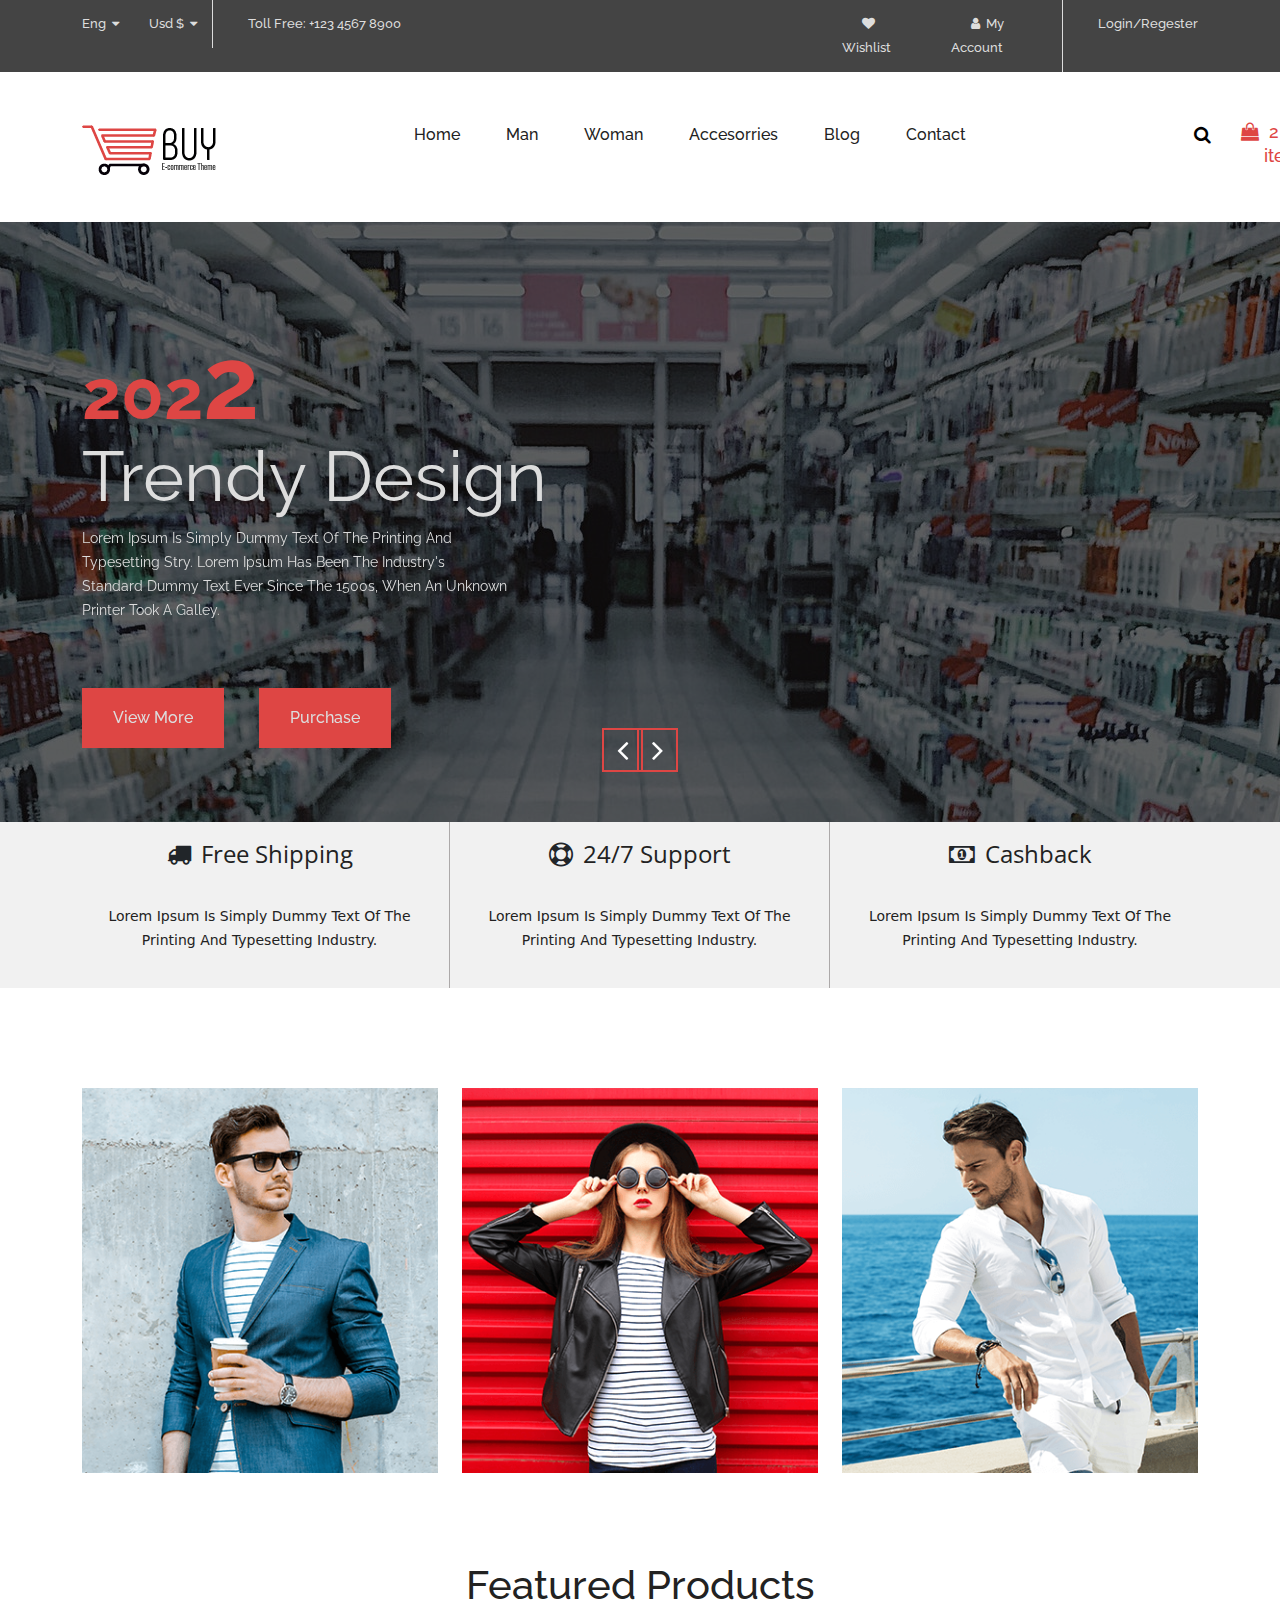
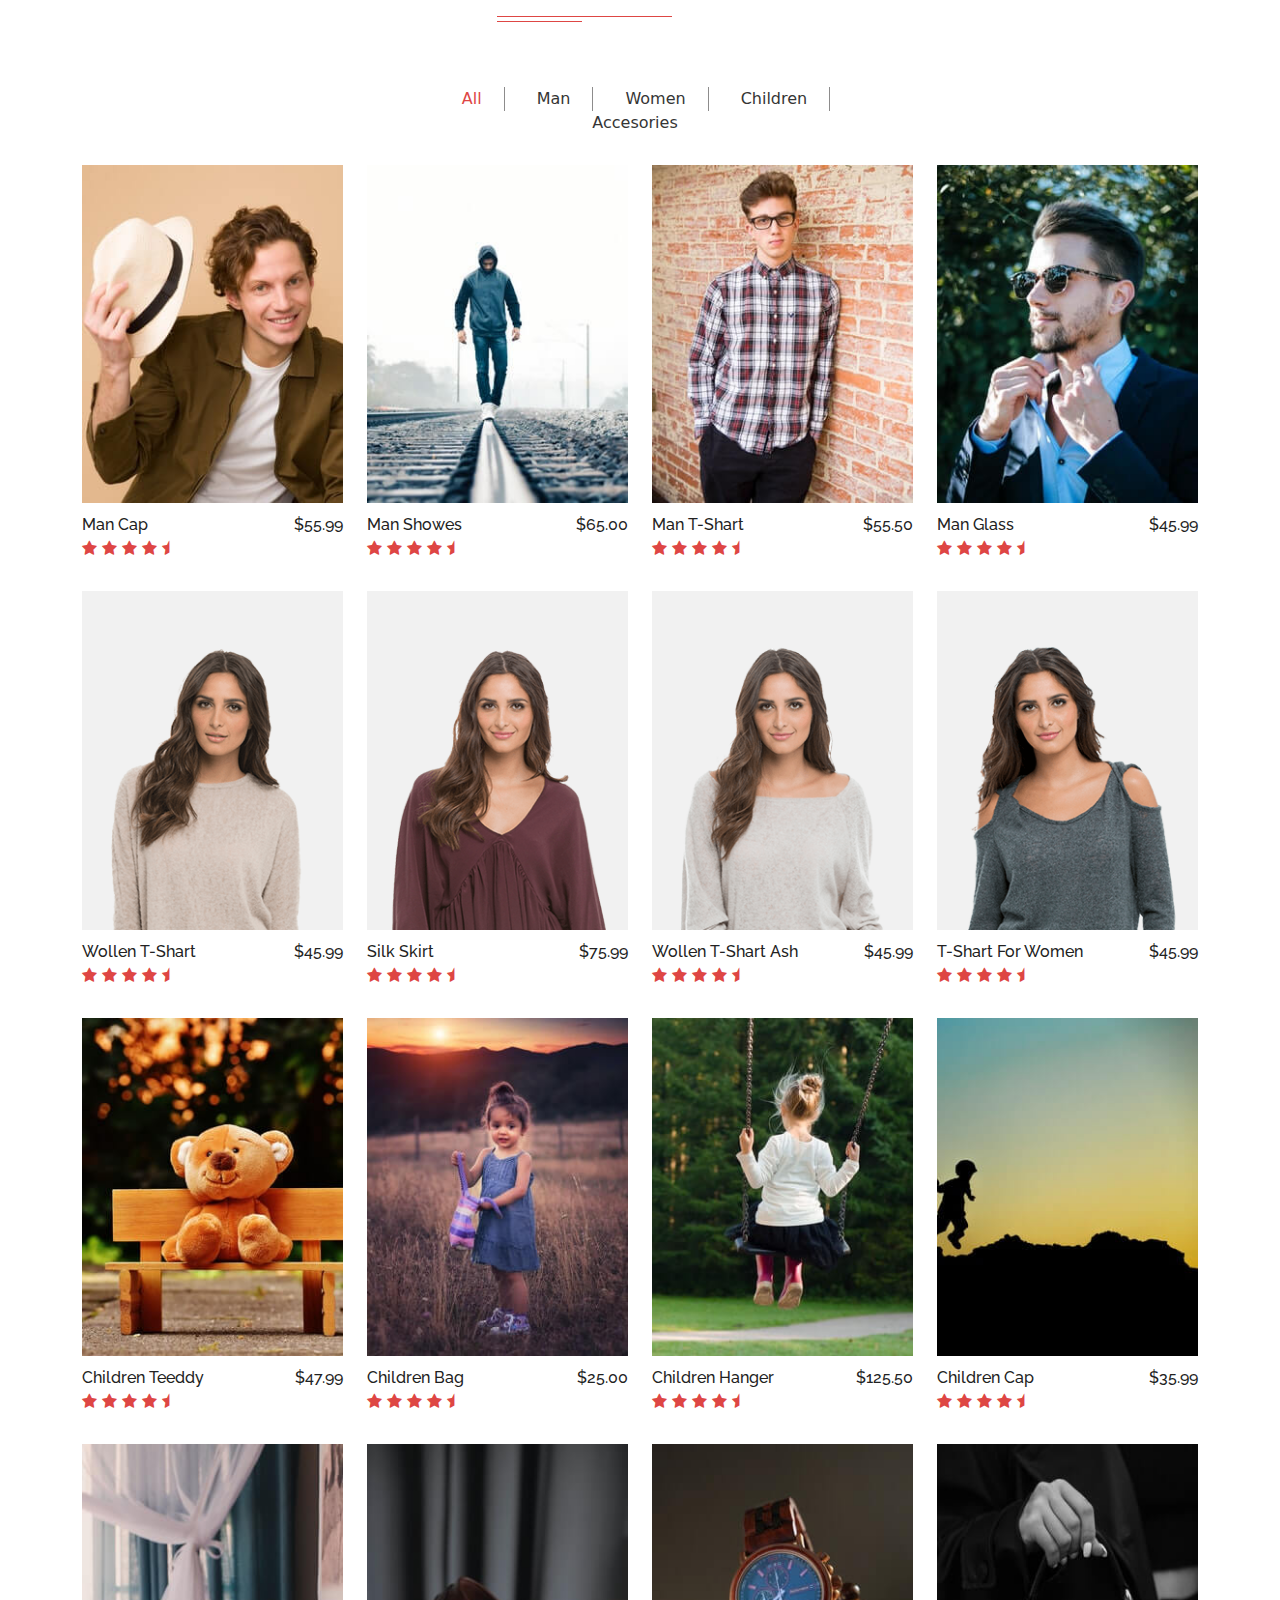
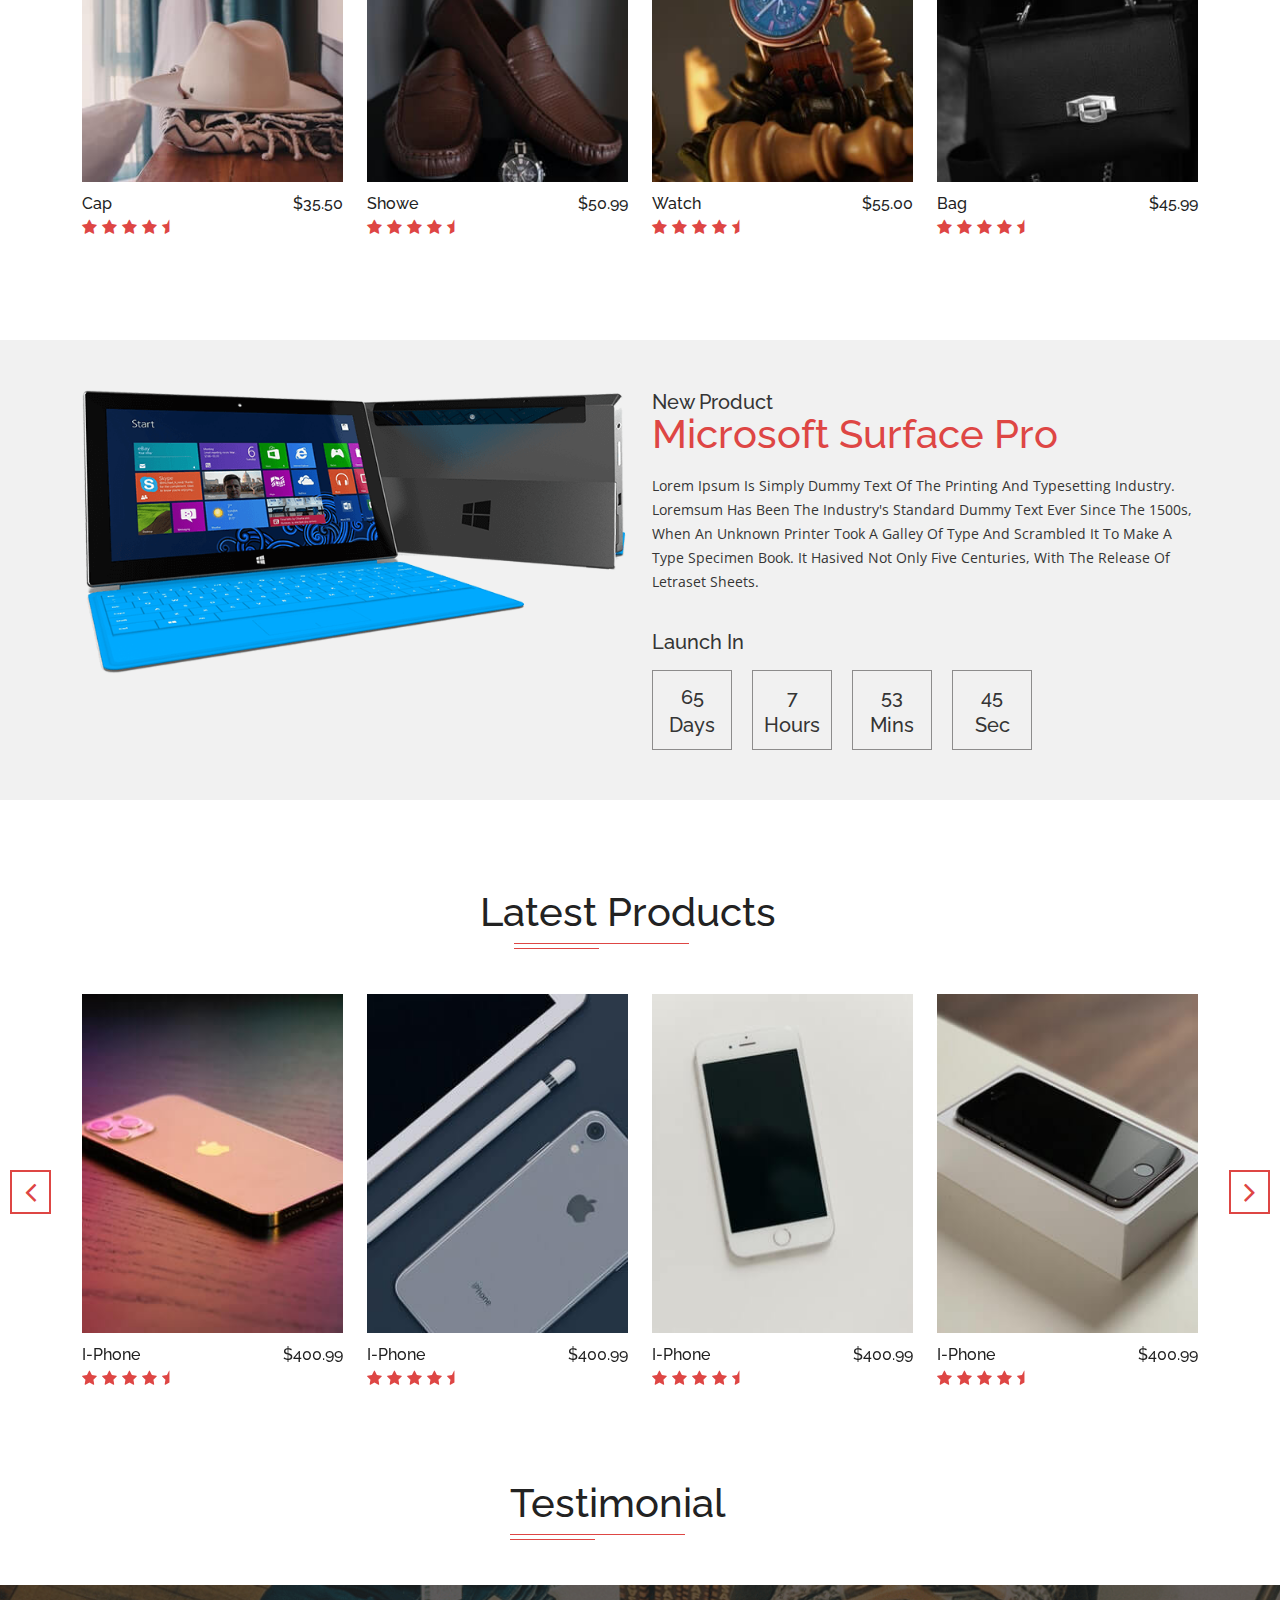
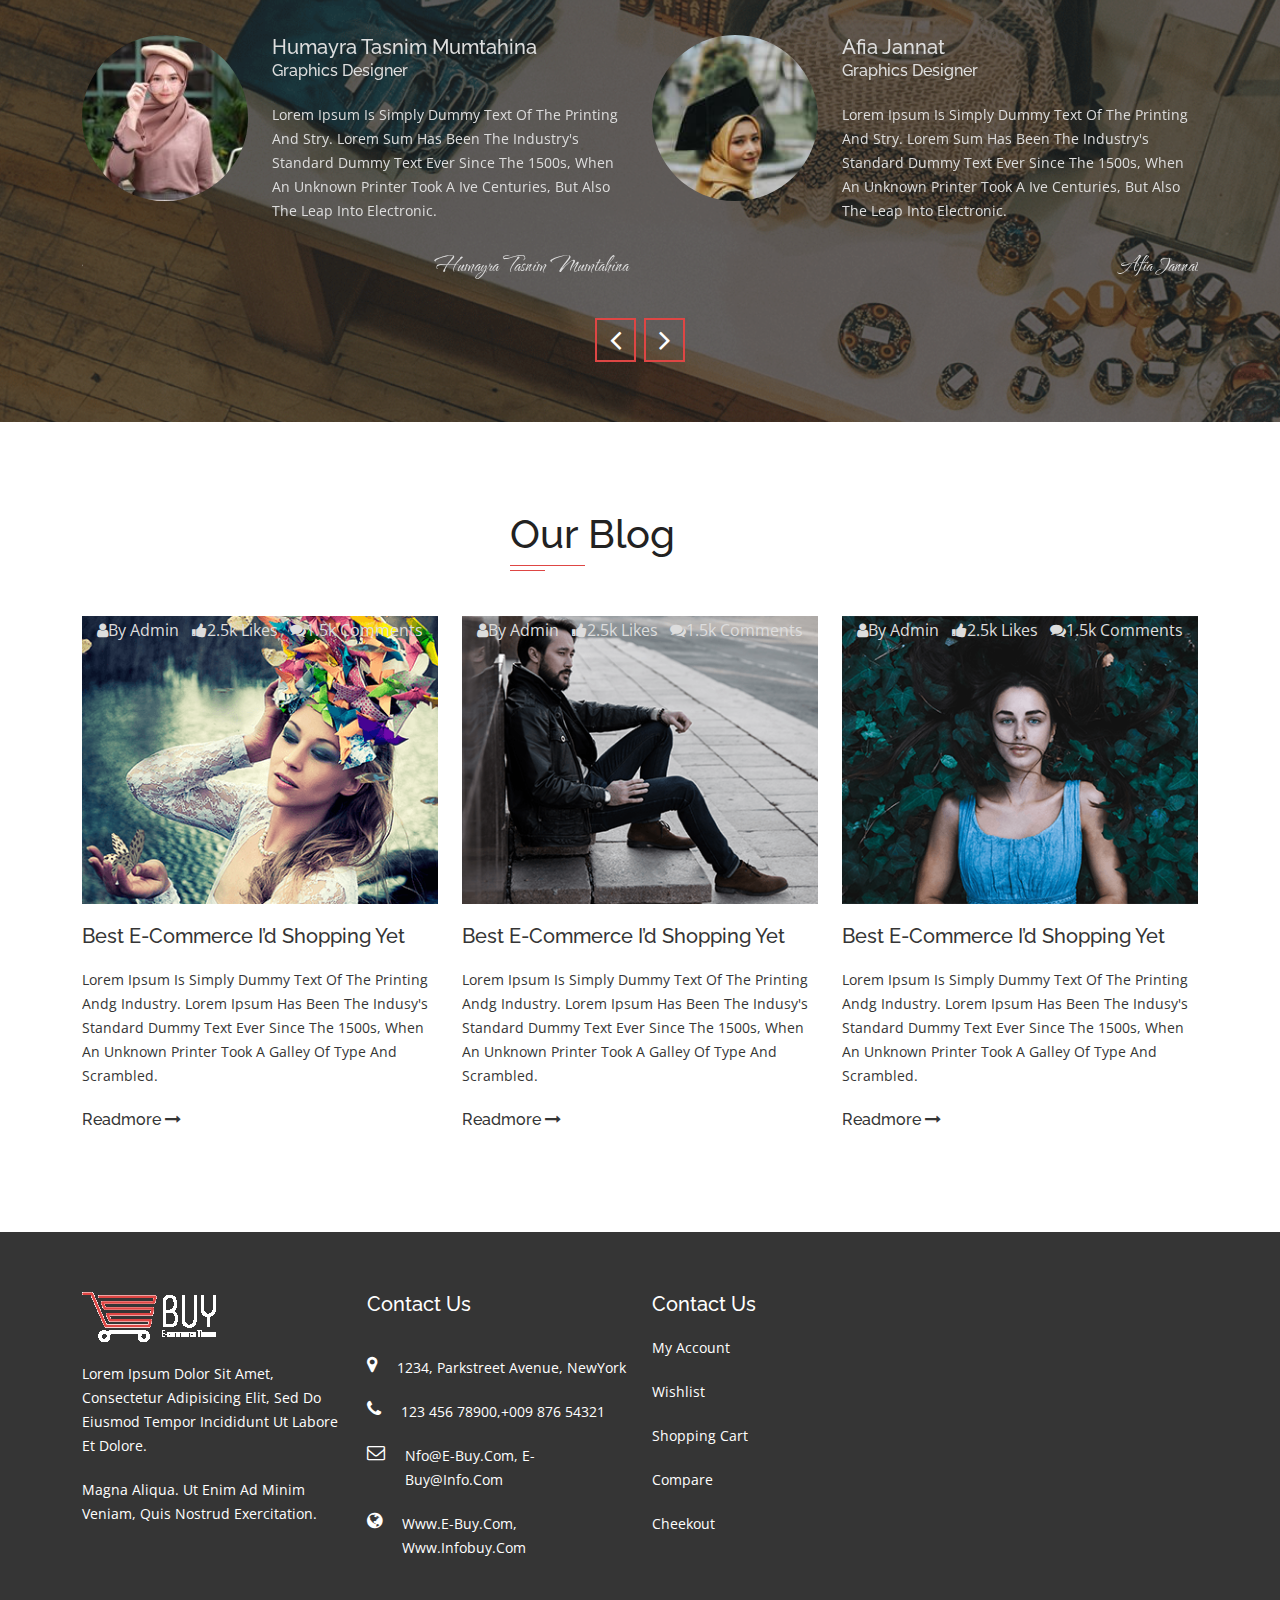
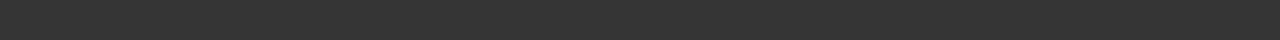
==== index.html @ 4e2b59e7 "change" ====
<!DOCTYPE html>
<html lang="en">

<head>
    <meta charset="UTF-8">
    <meta http-equiv="X-UA-Compatible" content="IE=edge">
    <meta name="viewport" content="width=device-width, initial-scale=1.0">
    <title>E-Buy</title>
    <link href="https://fonts.googleapis.com/css2?family=Open+Sans:wght@300;400;500;600;700;800&family=Raleway:wght@100;200;300;400;500;600;700&family=The+Nautigal:wght@400;700&display=swap" rel="stylesheet">
    <link rel="stylesheet" href="css/bootstrap.min.css">
    <link rel="icon" href="images/logo.png">
    <link rel="stylesheet" href="css/font-awesome.min.css">
    <link rel="stylesheet" href="css/slick.css">
    <link rel="stylesheet" href="css/style.css">
</head>

<body>
    <!-- =====***** header html starts *****===== -->
    <nav id="header-bg">
        <div class="container">
            <div class="row justify-content-lg-between justify-content-md-between justify-content-sm-between">
                <div class="col-lg-4">
                    <div class="item item-1">
                        <ul>
                            <li>eng &nbsp;<i class="fa  fa-caret-down"></i></li>
                            <li>usd $ &nbsp;<i class="fa  fa-caret-down"></i></li>
                            <li><a href="tel:-123 4567 8900">Toll Free: +123 4567 8900</a></li>
                        </ul>
                    </div>
                </div>
                <div class="col-lg-4">
                    <div class="item item-2 flex-end">
                        <ul>
                            <li><a href="#"><i class="fa fa-heart"></i>&nbsp; wishlist</a></li>
                            <li><a href="#"><i class="fa fa-user"></i>&nbsp; my account</a></li>
                            <li><a href="#">login/regester</a></li>
                        </ul>
                    </div>
                </div>
            </div>
        </div>
    </nav>
    <!-- =====***** header html ends *****===== -->


    <!-- =====***** navbar html starts *****===== -->
    <nav class="navbar navbar-expand-lg navbar-light">
        <div class="container nav-content">
            <a class="navbar-brand" href="#">
                <img src="images/logo.png" alt="logo">
            </a>
            <button class="navbar-toggler" type="button" data-bs-toggle="collapse" data-bs-target="#navbarSupportedContent" aria-controls="navbarSupportedContent" aria-expanded="false" aria-label="Toggle navigation">
            <span class="navbar-toggler-icon"></span>
          </button>
            <div class="collapse navbar-collapse" id="navbarSupportedContent">
                <ul class="navbar-nav me-auto mb-2 mb-lg-0 m-auto">
                    <li class="nav-item">
                        <a class="nav-link active" href="#">Home</a>
                    </li>
                    <li class="nav-item">
                        <a class="nav-link" href="#">man</a>
                    </li>
                    <li class="nav-item">
                        <a class="nav-link" href="#">woman</a>
                    </li>
                    <li class="nav-item">
                        <a class="nav-link" href="#">Accesorries</a>
                    </li>
                    <li class="nav-item">
                        <a class="nav-link" href="#">blog</a>
                    </li>
                    <li class="nav-item">
                        <a class="nav-link" href="#">contact</a>
                    </li>
                    <li class="nav-item search-button">
                        <button>
                            <i class="fa fa-search"></i>
                        </button>
                    </li>
                    <li class="nav-item d-flex">
                        <i class="fa fa-shopping-bag"></i>
                        <p>&nbsp;2 items</p>
                    </li>
                </ul>
            </div>
        </div>
    </nav>
    <!-- =====***** navbar html ends *****===== -->

    <!-- =====***** banner html starts *****===== -->
    <div id="banner-bg">
        <div class="banner-slider">
            <div class="item-1 item">
                <div class="container">
                    <div class="col-lg-5">
                        <div class="banner-text">
                            <h2>202<span>2</span></h2>
                            <h3>trendy design</h3>
                            <p>Lorem Ipsum is simply dummy text of the printing and typesetting stry. Lorem Ipsum has been the industry's standard dummy text ever since the 1500s, when an unknown printer took a galley.</p>
                            <a href="#">view more</a>
                            <a href="#">purchase</a>
                        </div>
                    </div>
                </div>
            </div>
            <div class="item-2 item">
                <div class="container">
                    <div class="col-lg-5">
                        <div class="banner-text">
                            <h2>202<span>2</span></h2>
                            <h3>trendy design</h3>
                            <p>Lorem Ipsum is simply dummy text of the printing and typesetting stry. Lorem Ipsum has been the industry's standard dummy text ever since the 1500s, when an unknown printer took a galley.</p>
                            <a href="#">view more</a>
                            <a href="#">purchase</a>
                        </div>
                    </div>
                </div>
            </div>
            <div class="item-3 item">
                <div class="container">
                    <div class="col-lg-5">
                        <div class="banner-text">
                            <h2>202<span>2</span></h2>
                            <h3>trendy design</h3>
                            <p>Lorem Ipsum is simply dummy text of the printing and typesetting stry. Lorem Ipsum has been the industry's standard dummy text ever since the 1500s, when an unknown printer took a galley.</p>
                            <a href="#">view more</a>
                            <a href="#">purchase</a>
                        </div>
                    </div>
                </div>
            </div>
            <div class="item-4 item">
                <div class="container">
                    <div class="col-lg-5">
                        <div class="banner-text">
                            <h2>202<span>2</span></h2>
                            <h3>trendy design</h3>
                            <p>Lorem Ipsum is simply dummy text of the printing and typesetting stry. Lorem Ipsum has been the industry's standard dummy text ever since the 1500s, when an unknown printer took a galley.</p>
                            <a href="#">view more</a>
                            <a href="#">purchase</a>
                        </div>
                    </div>
                </div>
            </div>
            <div class="item-5 item">
                <div class="container">
                    <div class="col-lg-5">
                        <div class="banner-text">
                            <h2>202<span>2</span></h2>
                            <h3>trendy design</h3>
                            <p>Lorem Ipsum is simply dummy text of the printing and typesetting stry. Lorem Ipsum has been the industry's standard dummy text ever since the 1500s, when an unknown printer took a galley.</p>
                            <a href="#">view more</a>
                            <a href="#">purchase</a>
                        </div>
                    </div>
                </div>
            </div>
        </div>
    </div>
    <!-- =====***** banner html ends *****===== -->

    <!-- =====***** offer html starts *****===== -->
    <div id="offer-bg">
        <div class="container">
            <div class="row">
                <div class="col-lg-4 item-1 item">
                    <div class="offer-head">
                        <i class="fa fa-truck"></i>
                        <h4>free shipping</h4>
                    </div>
                    <div class="offer-text">
                        <p>Lorem Ipsum is simply dummy text of the printing and typesetting industry.</p>
                    </div>
                </div>
                <div class="col-lg-4 item-2 item">
                    <div class="offer-head">
                        <i class="fa fa-life-ring"></i>
                        <h4>24/7 support</h4>
                    </div>
                    <div class="offer-text">
                        <p>Lorem Ipsum is simply dummy text of the printing and typesetting industry.</p>
                    </div>
                </div>
                <div class="col-lg-4 item-3 item">
                    <div class="offer-head">
                        <i class="fa fa-money"></i>
                        <h4>cashback</h4>
                    </div>
                    <div class="offer-text">
                        <p>Lorem Ipsum is simply dummy text of the printing and typesetting industry.</p>
                    </div>
                </div>
            </div>
        </div>
    </div>
    <!-- =====***** offer html ends *****===== -->

    <!-- =====***** shope html ends *****===== -->
    <div id="shope-bg">
        <div class="container">
            <div class="row">
                <div class="col-lg-4">
                    <div class="item-1 item">
                        <img class="w-100" src="images/shope-item-1.png" alt="shope-item-1">
                        <div class="overlay">
                            <h2>New</h2>
                            <h4>jeans shart</h4>
                            <a href="#">shope now</a>
                        </div>
                    </div>
                </div>
                <div class="col-lg-4">
                    <div class="item-2 item">
                        <img class="w-100" src="images/shope-item-2.png" alt="shope-item-2">
                        <div class="overlay">
                            <h2>2002</h2>
                            <h4>Women's glass</h4>
                            <a href="#">shope now</a>
                        </div>
                    </div>
                </div>
                <div class="col-lg-4">
                    <div class="item-3 item">
                        <img class="w-100" src="images/shope-item-3.png" alt="shope-item-3">
                        <div class="overlay">
                            <h2>best</h2>
                            <h4>mens shart</h4>
                            <a href="#">shope now</a>
                        </div>
                    </div>
                </div>
            </div>
        </div>
    </div>
    <!-- =====***** shope html ends *****===== -->

    <!-- =====***** products html starts *****===== -->
    <nav id="products-bg">
        <div class="container">
            <div class="row">
                <div class="col-lg-4 m-auto">
                    <div class="products-head">
                        <h4>Featured Products</h4>
                    </div>
                </div>
            </div>
            <div class="row">
                <div class="col-lg-5 m-auto">
                    <div class="filter-menu">
                        <ul class="nav" id="myTab" role="tablist">
                            <li class="nav-item" role="presentation">
                                <button class="nav-link active" id="all-tab" data-bs-toggle="tab" data-bs-target="#all" type="button" role="tab" aria-controls="all" aria-selected="true">all</button>
                            </li>
                            <li class="nav-item" role="presentation">
                                <button class="nav-link" id="man-tab" data-bs-toggle="tab" data-bs-target="#man" type="button" role="tab" aria-controls="man" aria-selected="false">man</button>
                            </li>
                            <li class="nav-item" role="presentation">
                                <button class="nav-link" id="women-tab" data-bs-toggle="tab" data-bs-target="#women" type="button" role="tab" aria-controls="women" aria-selected="false">women</button>
                            </li>
                            <li class="nav-item" role="presentation">
                                <button class="nav-link" id="children-tab" data-bs-toggle="tab" data-bs-target="#children" type="button" role="tab" aria-controls="children" aria-selected="false">children</button>
                            </li>
                            <li class="nav-item" role="presentation">
                                <button class="nav-link" id="accesories-tab" data-bs-toggle="tab" data-bs-target="#accesories" type="button" role="tab" aria-controls="accesories" aria-selected="false">accesories</button>
                            </li>
                        </ul>
                    </div>
                </div>
            </div>
            <div class="row">
                <div class="col-lg-12 tab-content" id="myTabContent">
                    <div class="col-lg-12 all-section tab-pane fade show active" id="all" role="tabpanel" aria-labelledby="all-tab">
                        <div class="row">
                            <div class="col-lg-3">
                                <div class="item-1 item">
                                    <div class="img-section">
                                        <img class="w-100" src="images/pd-man-item-1.jpg" alt="pd-man-item-1">
                                        <div class="overlay">
                                            <ul>
                                                <li>
                                                    <a href="#">
                                                        <i class="fa fa-heart"></i>
                                                    </a>
                                                </li>
                                                <li>
                                                    <a href="#">
                                                        <i class="fa fa-random"></i>
                                                    </a>
                                                </li>
                                                <li>
                                                    <a href="#">
                                                        <i class="fa fa-shopping-basket"></i>
                                                    </a>
                                                </li>
                                            </ul>
                                        </div>
                                    </div>
                                    <div class="products-rate">
                                        <ul>
                                            <li>man cap</li>
                                            <li>&dollar;55.99</li>
                                        </ul>
                                        <ul>
                                            <li>
                                                <a href="#">
                                                    <i class="fa fa-star"></i>
                                                </a>
                                            </li>
                                            <li>
                                                <a href="#">
                                                    <i class="fa fa-star"></i>
                                                </a>
                                            </li>
                                            <li>
                                                <a href="#">
                                                    <i class="fa fa-star"></i>
                                                </a>
                                            </li>
                                            <li>
                                                <a href="#">
                                                    <i class="fa fa-star"></i>
                                                </a>
                                            </li>
                                            <li>
                                                <a href="#">
                                                    <i class="fa fa-star-half"></i>
                                                </a>
                                            </li>
                                        </ul>
                                    </div>
                                </div>
                            </div>
                            <div class="col-lg-3">
                                <div class="item-2 item">
                                    <div class="img-section">
                                        <img class="w-100" src="images/pd-man-item-2.jpg" alt="pd-man-item-2">
                                        <div class="overlay">
                                            <ul>
                                                <li>
                                                    <a href="#">
                                                        <i class="fa fa-heart"></i>
                                                    </a>
                                                </li>
                                                <li>
                                                    <a href="#">
                                                        <i class="fa fa-random"></i>
                                                    </a>
                                                </li>
                                                <li>
                                                    <a href="#">
                                                        <i class="fa fa-shopping-basket"></i>
                                                    </a>
                                                </li>
                                            </ul>
                                        </div>
                                    </div>
                                    <div class="products-rate">
                                        <ul>
                                            <li>man showes</li>
                                            <li>&dollar;65.00</li>
                                        </ul>
                                        <ul>
                                            <li>
                                                <a href="#">
                                                    <i class="fa fa-star"></i>
                                                </a>
                                            </li>
                                            <li>
                                                <a href="#">
                                                    <i class="fa fa-star"></i>
                                                </a>
                                            </li>
                                            <li>
                                                <a href="#">
                                                    <i class="fa fa-star"></i>
                                                </a>
                                            </li>
                                            <li>
                                                <a href="#">
                                                    <i class="fa fa-star"></i>
                                                </a>
                                            </li>
                                            <li>
                                                <a href="#">
                                                    <i class="fa fa-star-half"></i>
                                                </a>
                                            </li>
                                        </ul>
                                    </div>
                                </div>
                            </div>
                            <div class="col-lg-3">
                                <div class="item-3 item">
                                    <div class="img-section">
                                        <img class="w-100" src="images/pd-man-item-3.jpg" alt="pd-man-item-3">
                                        <div class="overlay">
                                            <ul>
                                                <li>
                                                    <a href="#">
                                                        <i class="fa fa-heart"></i>
                                                    </a>
                                                </li>
                                                <li>
                                                    <a href="#">
                                                        <i class="fa fa-random"></i>
                                                    </a>
                                                </li>
                                                <li>
                                                    <a href="#">
                                                        <i class="fa fa-shopping-basket"></i>
                                                    </a>
                                                </li>
                                            </ul>
                                        </div>
                                    </div>
                                    <div class="products-rate">
                                        <ul>
                                            <li>man t-shart</li>
                                            <li>&dollar;55.50</li>
                                        </ul>
                                        <ul>
                                            <li>
                                                <a href="#">
                                                    <i class="fa fa-star"></i>
                                                </a>
                                            </li>
                                            <li>
                                                <a href="#">
                                                    <i class="fa fa-star"></i>
                                                </a>
                                            </li>
                                            <li>
                                                <a href="#">
                                                    <i class="fa fa-star"></i>
                                                </a>
                                            </li>
                                            <li>
                                                <a href="#">
                                                    <i class="fa fa-star"></i>
                                                </a>
                                            </li>
                                            <li>
                                                <a href="#">
                                                    <i class="fa fa-star-half"></i>
                                                </a>
                                            </li>
                                        </ul>
                                    </div>
                                </div>
                            </div>
                            <div class="col-lg-3">
                                <div class="item-4 item">
                                    <div class="img-section">
                                        <img class="w-100" src="images/pd-man-item-4.jpg" alt="pd-man-item-4">
                                        <div class="overlay">
                                            <ul>
                                                <li>
                                                    <a href="#">
                                                        <i class="fa fa-heart"></i>
                                                    </a>
                                                </li>
                                                <li>
                                                    <a href="#">
                                                        <i class="fa fa-random"></i>
                                                    </a>
                                                </li>
                                                <li>
                                                    <a href="#">
                                                        <i class="fa fa-shopping-basket"></i>
                                                    </a>
                                                </li>
                                            </ul>
                                        </div>
                                    </div>
                                    <div class="products-rate">
                                        <ul>
                                            <li>man glass</li>
                                            <li>&dollar;45.99</li>
                                        </ul>
                                        <ul>
                                            <li>
                                                <a href="#">
                                                    <i class="fa fa-star"></i>
                                                </a>
                                            </li>
                                            <li>
                                                <a href="#">
                                                    <i class="fa fa-star"></i>
                                                </a>
                                            </li>
                                            <li>
                                                <a href="#">
                                                    <i class="fa fa-star"></i>
                                                </a>
                                            </li>
                                            <li>
                                                <a href="#">
                                                    <i class="fa fa-star"></i>
                                                </a>
                                            </li>
                                            <li>
                                                <a href="#">
                                                    <i class="fa fa-star-half"></i>
                                                </a>
                                            </li>
                                        </ul>
                                    </div>
                                </div>
                            </div>
                            <div class="col-lg-3">
                                <div class="item-5 item">
                                    <div class="img-section">
                                        <img class="w-100" src="images/pd-woman-item-1.png" alt="pd-women-item-1">
                                        <div class="overlay">
                                            <ul>
                                                <li>
                                                    <a href="#">
                                                        <i class="fa fa-heart"></i>
                                                    </a>
                                                </li>
                                                <li>
                                                    <a href="#">
                                                        <i class="fa fa-random"></i>
                                                    </a>
                                                </li>
                                                <li>
                                                    <a href="#">
                                                        <i class="fa fa-shopping-basket"></i>
                                                    </a>
                                                </li>
                                            </ul>
                                        </div>
                                    </div>
                                    <div class="products-rate">
                                        <ul>
                                            <li>wollen t-shart</li>
                                            <li>&dollar;45.99</li>
                                        </ul>
                                        <ul>
                                            <li>
                                                <a href="#">
                                                    <i class="fa fa-star"></i>
                                                </a>
                                            </li>
                                            <li>
                                                <a href="#">
                                                    <i class="fa fa-star"></i>
                                                </a>
                                            </li>
                                            <li>
                                                <a href="#">
                                                    <i class="fa fa-star"></i>
                                                </a>
                                            </li>
                                            <li>
                                                <a href="#">
                                                    <i class="fa fa-star"></i>
                                                </a>
                                            </li>
                                            <li>
                                                <a href="#">
                                                    <i class="fa fa-star-half"></i>
                                                </a>
                                            </li>
                                        </ul>
                                    </div>
                                </div>
                            </div>
                            <div class="col-lg-3">
                                <div class="item-6 item">
                                    <div class="img-section">
                                        <img class="w-100" src="images/pd-woman-item-2.png" alt="pd-women-item-2">
                                        <div class="overlay">
                                            <ul>
                                                <li>
                                                    <a href="#">
                                                        <i class="fa fa-heart"></i>
                                                    </a>
                                                </li>
                                                <li>
                                                    <a href="#">
                                                        <i class="fa fa-random"></i>
                                                    </a>
                                                </li>
                                                <li>
                                                    <a href="#">
                                                        <i class="fa fa-shopping-basket"></i>
                                                    </a>
                                                </li>
                                            </ul>
                                        </div>
                                    </div>
                                    <div class="products-rate">
                                        <ul>
                                            <li>silk skirt</li>
                                            <li>&dollar;75.99</li>
                                        </ul>
                                        <ul>
                                            <li>
                                                <a href="#">
                                                    <i class="fa fa-star"></i>
                                                </a>
                                            </li>
                                            <li>
                                                <a href="#">
                                                    <i class="fa fa-star"></i>
                                                </a>
                                            </li>
                                            <li>
                                                <a href="#">
                                                    <i class="fa fa-star"></i>
                                                </a>
                                            </li>
                                            <li>
                                                <a href="#">
                                                    <i class="fa fa-star"></i>
                                                </a>
                                            </li>
                                            <li>
                                                <a href="#">
                                                    <i class="fa fa-star-half"></i>
                                                </a>
                                            </li>
                                        </ul>
                                    </div>
                                </div>
                            </div>
                            <div class="col-lg-3">
                                <div class="item-7 item">
                                    <div class="img-section">
                                        <img class="w-100" src="images/pd-woman-item-3.png" alt="pd-women-item-3">
                                        <div class="overlay">
                                            <ul>
                                                <li>
                                                    <a href="#">
                                                        <i class="fa fa-heart"></i>
                                                    </a>
                                                </li>
                                                <li>
                                                    <a href="#">
                                                        <i class="fa fa-random"></i>
                                                    </a>
                                                </li>
                                                <li>
                                                    <a href="#">
                                                        <i class="fa fa-shopping-basket"></i>
                                                    </a>
                                                </li>
                                            </ul>
                                        </div>
                                    </div>
                                    <div class="products-rate">
                                        <ul>
                                            <li>wollen t-shart ash</li>
                                            <li>&dollar;45.99</li>
                                        </ul>
                                        <ul>
                                            <li>
                                                <a href="#">
                                                    <i class="fa fa-star"></i>
                                                </a>
                                            </li>
                                            <li>
                                                <a href="#">
                                                    <i class="fa fa-star"></i>
                                                </a>
                                            </li>
                                            <li>
                                                <a href="#">
                                                    <i class="fa fa-star"></i>
                                                </a>
                                            </li>
                                            <li>
                                                <a href="#">
                                                    <i class="fa fa-star"></i>
                                                </a>
                                            </li>
                                            <li>
                                                <a href="#">
                                                    <i class="fa fa-star-half"></i>
                                                </a>
                                            </li>
                                        </ul>
                                    </div>
                                </div>
                            </div>
                            <div class="col-lg-3">
                                <div class="item-8 item">
                                    <div class="img-section">
                                        <img class="w-100" src="images/pd-woman-item-4.png" alt="pd-women-item-4">
                                        <div class="overlay">
                                            <ul>
                                                <li>
                                                    <a href="#">
                                                        <i class="fa fa-heart"></i>
                                                    </a>
                                                </li>
                                                <li>
                                                    <a href="#">
                                                        <i class="fa fa-random"></i>
                                                    </a>
                                                </li>
                                                <li>
                                                    <a href="#">
                                                        <i class="fa fa-shopping-basket"></i>
                                                    </a>
                                                </li>
                                            </ul>
                                        </div>
                                    </div>
                                    <div class="products-rate">
                                        <ul>
                                            <li>t-shart for women</li>
                                            <li>&dollar;45.99</li>
                                        </ul>
                                        <ul>
                                            <li>
                                                <a href="#">
                                                    <i class="fa fa-star"></i>
                                                </a>
                                            </li>
                                            <li>
                                                <a href="#">
                                                    <i class="fa fa-star"></i>
                                                </a>
                                            </li>
                                            <li>
                                                <a href="#">
                                                    <i class="fa fa-star"></i>
                                                </a>
                                            </li>
                                            <li>
                                                <a href="#">
                                                    <i class="fa fa-star"></i>
                                                </a>
                                            </li>
                                            <li>
                                                <a href="#">
                                                    <i class="fa fa-star-half"></i>
                                                </a>
                                            </li>
                                        </ul>
                                    </div>
                                </div>
                            </div>
                            <div class="col-lg-3">
                                <div class="item-9 item">
                                    <div class="img-section">
                                        <img class="w-100" src="images/pd-ch-item-1.jpg" alt="pd-ch-item-1">
                                        <div class="overlay">
                                            <ul>
                                                <li>
                                                    <a href="#">
                                                        <i class="fa fa-heart"></i>
                                                    </a>
                                                </li>
                                                <li>
                                                    <a href="#">
                                                        <i class="fa fa-random"></i>
                                                    </a>
                                                </li>
                                                <li>
                                                    <a href="#">
                                                        <i class="fa fa-shopping-basket"></i>
                                                    </a>
                                                </li>
                                            </ul>
                                        </div>
                                    </div>
                                    <div class="products-rate">
                                        <ul>
                                            <li>children teeddy</li>
                                            <li>&dollar;47.99</li>
                                        </ul>
                                        <ul>
                                            <li>
                                                <a href="#">
                                                    <i class="fa fa-star"></i>
                                                </a>
                                            </li>
                                            <li>
                                                <a href="#">
                                                    <i class="fa fa-star"></i>
                                                </a>
                                            </li>
                                            <li>
                                                <a href="#">
                                                    <i class="fa fa-star"></i>
                                                </a>
                                            </li>
                                            <li>
                                                <a href="#">
                                                    <i class="fa fa-star"></i>
                                                </a>
                                            </li>
                                            <li>
                                                <a href="#">
                                                    <i class="fa fa-star-half"></i>
                                                </a>
                                            </li>
                                        </ul>
                                    </div>
                                </div>
                            </div>
                            <div class="col-lg-3">
                                <div class="item-10 item">
                                    <div class="img-section">
                                        <img class="w-100" src="images/pd-ch-item-2.jpg" alt="pd-ch-item-2">
                                        <div class="overlay">
                                            <ul>
                                                <li>
                                                    <a href="#">
                                                        <i class="fa fa-heart"></i>
                                                    </a>
                                                </li>
                                                <li>
                                                    <a href="#">
                                                        <i class="fa fa-random"></i>
                                                    </a>
                                                </li>
                                                <li>
                                                    <a href="#">
                                                        <i class="fa fa-shopping-basket"></i>
                                                    </a>
                                                </li>
                                            </ul>
                                        </div>
                                    </div>
                                    <div class="products-rate">
                                        <ul>
                                            <li>children bag</li>
                                            <li>&dollar;25.00</li>
                                        </ul>
                                        <ul>
                                            <li>
                                                <a href="#">
                                                    <i class="fa fa-star"></i>
                                                </a>
                                            </li>
                                            <li>
                                                <a href="#">
                                                    <i class="fa fa-star"></i>
                                                </a>
                                            </li>
                                            <li>
                                                <a href="#">
                                                    <i class="fa fa-star"></i>
                                                </a>
                                            </li>
                                            <li>
                                                <a href="#">
                                                    <i class="fa fa-star"></i>
                                                </a>
                                            </li>
                                            <li>
                                                <a href="#">
                                                    <i class="fa fa-star-half"></i>
                                                </a>
                                            </li>
                                        </ul>
                                    </div>
                                </div>
                            </div>
                            <div class="col-lg-3">
                                <div class="item-11 item">
                                    <div class="img-section">
                                        <img class="w-100" src="images/pd-ch-item-3.jpg" alt="pd-ch-item-3">
                                        <div class="overlay">
                                            <ul>
                                                <li>
                                                    <a href="#">
                                                        <i class="fa fa-heart"></i>
                                                    </a>
                                                </li>
                                                <li>
                                                    <a href="#">
                                                        <i class="fa fa-random"></i>
                                                    </a>
                                                </li>
                                                <li>
                                                    <a href="#">
                                                        <i class="fa fa-shopping-basket"></i>
                                                    </a>
                                                </li>
                                            </ul>
                                        </div>
                                    </div>
                                    <div class="products-rate">
                                        <ul>
                                            <li>children hanger</li>
                                            <li>&dollar;125.50</li>
                                        </ul>
                                        <ul>
                                            <li>
                                                <a href="#">
                                                    <i class="fa fa-star"></i>
                                                </a>
                                            </li>
                                            <li>
                                                <a href="#">
                                                    <i class="fa fa-star"></i>
                                                </a>
                                            </li>
                                            <li>
                                                <a href="#">
                                                    <i class="fa fa-star"></i>
                                                </a>
                                            </li>
                                            <li>
                                                <a href="#">
                                                    <i class="fa fa-star"></i>
                                                </a>
                                            </li>
                                            <li>
                                                <a href="#">
                                                    <i class="fa fa-star-half"></i>
                                                </a>
                                            </li>
                                        </ul>
                                    </div>
                                </div>
                            </div>
                            <div class="col-lg-3">
                                <div class="item-12 item">
                                    <div class="img-section">
                                        <img class="w-100" src="images/pd-ch-item-4.jpg" alt="pd-ch-item-4">
                                        <div class="overlay">
                                            <ul>
                                                <li>
                                                    <a href="#">
                                                        <i class="fa fa-heart"></i>
                                                    </a>
                                                </li>
                                                <li>
                                                    <a href="#">
                                                        <i class="fa fa-random"></i>
                                                    </a>
                                                </li>
                                                <li>
                                                    <a href="#">
                                                        <i class="fa fa-shopping-basket"></i>
                                                    </a>
                                                </li>
                                            </ul>
                                        </div>
                                    </div>
                                    <div class="products-rate">
                                        <ul>
                                            <li>children cap</li>
                                            <li>&dollar;35.99</li>
                                        </ul>
                                        <ul>
                                            <li>
                                                <a href="#">
                                                    <i class="fa fa-star"></i>
                                                </a>
                                            </li>
                                            <li>
                                                <a href="#">
                                                    <i class="fa fa-star"></i>
                                                </a>
                                            </li>
                                            <li>
                                                <a href="#">
                                                    <i class="fa fa-star"></i>
                                                </a>
                                            </li>
                                            <li>
                                                <a href="#">
                                                    <i class="fa fa-star"></i>
                                                </a>
                                            </li>
                                            <li>
                                                <a href="#">
                                                    <i class="fa fa-star-half"></i>
                                                </a>
                                            </li>
                                        </ul>
                                    </div>
                                </div>
                            </div>
                            <div class="col-lg-3">
                                <div class="item-13 item">
                                    <div class="img-section">
                                        <img class="w-100" src="images/pd-acc-item-1.jpg" alt="pd-acc-item-1">
                                        <div class="overlay">
                                            <ul>
                                                <li>
                                                    <a href="#">
                                                        <i class="fa fa-heart"></i>
                                                    </a>
                                                </li>
                                                <li>
                                                    <a href="#">
                                                        <i class="fa fa-random"></i>
                                                    </a>
                                                </li>
                                                <li>
                                                    <a href="#">
                                                        <i class="fa fa-shopping-basket"></i>
                                                    </a>
                                                </li>
                                            </ul>
                                        </div>
                                    </div>
                                    <div class="products-rate">
                                        <ul>
                                            <li>cap</li>
                                            <li>&dollar;35.50</li>
                                        </ul>
                                        <ul>
                                            <li>
                                                <a href="#">
                                                    <i class="fa fa-star"></i>
                                                </a>
                                            </li>
                                            <li>
                                                <a href="#">
                                                    <i class="fa fa-star"></i>
                                                </a>
                                            </li>
                                            <li>
                                                <a href="#">
                                                    <i class="fa fa-star"></i>
                                                </a>
                                            </li>
                                            <li>
                                                <a href="#">
                                                    <i class="fa fa-star"></i>
                                                </a>
                                            </li>
                                            <li>
                                                <a href="#">
                                                    <i class="fa fa-star-half"></i>
                                                </a>
                                            </li>
                                        </ul>
                                    </div>
                                </div>
                            </div>
                            <div class="col-lg-3">
                                <div class="item-14 item">
                                    <div class="img-section">
                                        <img class="w-100" src="images/pd-acc-item-2.jpg" alt="pd-acc-item-2">
                                        <div class="overlay">
                                            <ul>
                                                <li>
                                                    <a href="#">
                                                        <i class="fa fa-heart"></i>
                                                    </a>
                                                </li>
                                                <li>
                                                    <a href="#">
                                                        <i class="fa fa-random"></i>
                                                    </a>
                                                </li>
                                                <li>
                                                    <a href="#">
                                                        <i class="fa fa-shopping-basket"></i>
                                                    </a>
                                                </li>
                                            </ul>
                                        </div>
                                    </div>
                                    <div class="products-rate">
                                        <ul>
                                            <li>showe</li>
                                            <li>&dollar;50.99</li>
                                        </ul>
                                        <ul>
                                            <li>
                                                <a href="#">
                                                    <i class="fa fa-star"></i>
                                                </a>
                                            </li>
                                            <li>
                                                <a href="#">
                                                    <i class="fa fa-star"></i>
                                                </a>
                                            </li>
                                            <li>
                                                <a href="#">
                                                    <i class="fa fa-star"></i>
                                                </a>
                                            </li>
                                            <li>
                                                <a href="#">
                                                    <i class="fa fa-star"></i>
                                                </a>
                                            </li>
                                            <li>
                                                <a href="#">
                                                    <i class="fa fa-star-half"></i>
                                                </a>
                                            </li>
                                        </ul>
                                    </div>
                                </div>
                            </div>
                            <div class="col-lg-3">
                                <div class="item-15 item">
                                    <div class="img-section">
                                        <img class="w-100" src="images/pd-acc-item-3.jpg" alt="pd-acc-item-3">
                                        <div class="overlay">
                                            <ul>
                                                <li>
                                                    <a href="#">
                                                        <i class="fa fa-heart"></i>
                                                    </a>
                                                </li>
                                                <li>
                                                    <a href="#">
                                                        <i class="fa fa-random"></i>
                                                    </a>
                                                </li>
                                                <li>
                                                    <a href="#">
                                                        <i class="fa fa-shopping-basket"></i>
                                                    </a>
                                                </li>
                                            </ul>
                                        </div>
                                    </div>
                                    <div class="products-rate">
                                        <ul>
                                            <li>watch</li>
                                            <li>&dollar;55.00</li>
                                        </ul>
                                        <ul>
                                            <li>
                                                <a href="#">
                                                    <i class="fa fa-star"></i>
                                                </a>
                                            </li>
                                            <li>
                                                <a href="#">
                                                    <i class="fa fa-star"></i>
                                                </a>
                                            </li>
                                            <li>
                                                <a href="#">
                                                    <i class="fa fa-star"></i>
                                                </a>
                                            </li>
                                            <li>
                                                <a href="#">
                                                    <i class="fa fa-star"></i>
                                                </a>
                                            </li>
                                            <li>
                                                <a href="#">
                                                    <i class="fa fa-star-half"></i>
                                                </a>
                                            </li>
                                        </ul>
                                    </div>
                                </div>
                            </div>
                            <div class="col-lg-3">
                                <div class="item-16 item">
                                    <div class="img-section">
                                        <img class="w-100" src="images/pd-acc-item-4.jpg" alt="pd-acc-item-4">
                                        <div class="overlay">
                                            <ul>
                                                <li>
                                                    <a href="#">
                                                        <i class="fa fa-heart"></i>
                                                    </a>
                                                </li>
                                                <li>
                                                    <a href="#">
                                                        <i class="fa fa-random"></i>
                                                    </a>
                                                </li>
                                                <li>
                                                    <a href="#">
                                                        <i class="fa fa-shopping-basket"></i>
                                                    </a>
                                                </li>
                                            </ul>
                                        </div>
                                    </div>
                                    <div class="products-rate">
                                        <ul>
                                            <li>bag</li>
                                            <li>&dollar;45.99</li>
                                        </ul>
                                        <ul>
                                            <li>
                                                <a href="#">
                                                    <i class="fa fa-star"></i>
                                                </a>
                                            </li>
                                            <li>
                                                <a href="#">
                                                    <i class="fa fa-star"></i>
                                                </a>
                                            </li>
                                            <li>
                                                <a href="#">
                                                    <i class="fa fa-star"></i>
                                                </a>
                                            </li>
                                            <li>
                                                <a href="#">
                                                    <i class="fa fa-star"></i>
                                                </a>
                                            </li>
                                            <li>
                                                <a href="#">
                                                    <i class="fa fa-star-half"></i>
                                                </a>
                                            </li>
                                        </ul>
                                    </div>
                                </div>
                            </div>
                        </div>
                    </div>

                    <div class="col-lg-12 man-section tab-pane fade" id="man" role="tabpanel" aria-labelledby="man-tab">
                        <div class="row">
                            <div class="col-lg-3">
                                <div class="item-1 item">
                                    <div class="img-section">
                                        <img class="w-100" src="images/pd-man-item-1.jpg" alt="pd-man-item-1">
                                        <div class="overlay">
                                            <ul>
                                                <li>
                                                    <a href="#">
                                                        <i class="fa fa-heart"></i>
                                                    </a>
                                                </li>
                                                <li>
                                                    <a href="#">
                                                        <i class="fa fa-random"></i>
                                                    </a>
                                                </li>
                                                <li>
                                                    <a href="#">
                                                        <i class="fa fa-shopping-basket"></i>
                                                    </a>
                                                </li>
                                            </ul>
                                        </div>
                                    </div>
                                    <div class="products-rate">
                                        <ul>
                                            <li>man cap</li>
                                            <li>&dollar;55.99</li>
                                        </ul>
                                        <ul>
                                            <li>
                                                <a href="#">
                                                    <i class="fa fa-star"></i>
                                                </a>
                                            </li>
                                            <li>
                                                <a href="#">
                                                    <i class="fa fa-star"></i>
                                                </a>
                                            </li>
                                            <li>
                                                <a href="#">
                                                    <i class="fa fa-star"></i>
                                                </a>
                                            </li>
                                            <li>
                                                <a href="#">
                                                    <i class="fa fa-star"></i>
                                                </a>
                                            </li>
                                            <li>
                                                <a href="#">
                                                    <i class="fa fa-star-half"></i>
                                                </a>
                                            </li>
                                        </ul>
                                    </div>
                                </div>
                            </div>
                            <div class="col-lg-3">
                                <div class="item-2 item">
                                    <div class="img-section">
                                        <img class="w-100" src="images/pd-man-item-2.jpg" alt="pd-man-item-2">
                                        <div class="overlay">
                                            <ul>
                                                <li>
                                                    <a href="#">
                                                        <i class="fa fa-heart"></i>
                                                    </a>
                                                </li>
                                                <li>
                                                    <a href="#">
                                                        <i class="fa fa-random"></i>
                                                    </a>
                                                </li>
                                                <li>
                                                    <a href="#">
                                                        <i class="fa fa-shopping-basket"></i>
                                                    </a>
                                                </li>
                                            </ul>
                                        </div>
                                    </div>
                                    <div class="products-rate">
                                        <ul>
                                            <li>man cap</li>
                                            <li>&dollar;65.00</li>
                                        </ul>
                                        <ul>
                                            <li>
                                                <a href="#">
                                                    <i class="fa fa-star"></i>
                                                </a>
                                            </li>
                                            <li>
                                                <a href="#">
                                                    <i class="fa fa-star"></i>
                                                </a>
                                            </li>
                                            <li>
                                                <a href="#">
                                                    <i class="fa fa-star"></i>
                                                </a>
                                            </li>
                                            <li>
                                                <a href="#">
                                                    <i class="fa fa-star"></i>
                                                </a>
                                            </li>
                                            <li>
                                                <a href="#">
                                                    <i class="fa fa-star-half"></i>
                                                </a>
                                            </li>
                                        </ul>
                                    </div>
                                </div>
                            </div>
                            <div class="col-lg-3">
                                <div class="item-3 item">
                                    <div class="img-section">
                                        <img class="w-100" src="images/pd-man-item-3.jpg" alt="pd-man-item-3">
                                        <div class="overlay">
                                            <ul>
                                                <li>
                                                    <a href="#">
                                                        <i class="fa fa-heart"></i>
                                                    </a>
                                                </li>
                                                <li>
                                                    <a href="#">
                                                        <i class="fa fa-random"></i>
                                                    </a>
                                                </li>
                                                <li>
                                                    <a href="#">
                                                        <i class="fa fa-shopping-basket"></i>
                                                    </a>
                                                </li>
                                            </ul>
                                        </div>
                                    </div>
                                    <div class="products-rate">
                                        <ul>
                                            <li>man cap</li>
                                            <li>&dollar;55.50</li>
                                        </ul>
                                        <ul>
                                            <li>
                                                <a href="#">
                                                    <i class="fa fa-star"></i>
                                                </a>
                                            </li>
                                            <li>
                                                <a href="#">
                                                    <i class="fa fa-star"></i>
                                                </a>
                                            </li>
                                            <li>
                                                <a href="#">
                                                    <i class="fa fa-star"></i>
                                                </a>
                                            </li>
                                            <li>
                                                <a href="#">
                                                    <i class="fa fa-star"></i>
                                                </a>
                                            </li>
                                            <li>
                                                <a href="#">
                                                    <i class="fa fa-star-half"></i>
                                                </a>
                                            </li>
                                        </ul>
                                    </div>
                                </div>
                            </div>
                            <div class="col-lg-3">
                                <div class="item-4 item">
                                    <div class="img-section">
                                        <img class="w-100" src="images/pd-man-item-4.jpg" alt="pd-man-item-4">
                                        <div class="overlay">
                                            <ul>
                                                <li>
                                                    <a href="#">
                                                        <i class="fa fa-heart"></i>
                                                    </a>
                                                </li>
                                                <li>
                                                    <a href="#">
                                                        <i class="fa fa-random"></i>
                                                    </a>
                                                </li>
                                                <li>
                                                    <a href="#">
                                                        <i class="fa fa-shopping-basket"></i>
                                                    </a>
                                                </li>
                                            </ul>
                                        </div>
                                    </div>
                                    <div class="products-rate">
                                        <ul>
                                            <li>man cap</li>
                                            <li>&dollar;45.99</li>
                                        </ul>
                                        <ul>
                                            <li>
                                                <a href="#">
                                                    <i class="fa fa-star"></i>
                                                </a>
                                            </li>
                                            <li>
                                                <a href="#">
                                                    <i class="fa fa-star"></i>
                                                </a>
                                            </li>
                                            <li>
                                                <a href="#">
                                                    <i class="fa fa-star"></i>
                                                </a>
                                            </li>
                                            <li>
                                                <a href="#">
                                                    <i class="fa fa-star"></i>
                                                </a>
                                            </li>
                                            <li>
                                                <a href="#">
                                                    <i class="fa fa-star-half"></i>
                                                </a>
                                            </li>
                                        </ul>
                                    </div>
                                </div>
                            </div>
                        </div>
                    </div>

                    <div class="col-lg-12 woman-section tab-pane fade" id="women" role="tabpanel" aria-labelledby="women-tab">
                        <div class="row">
                            <div class="col-lg-3">
                                <div class="item-1 item">
                                    <div class="img-section">
                                        <img class="w-100" src="images/pd-woman-item-1.png" alt="pd-woman-item-1">
                                        <div class="overlay">
                                            <ul>
                                                <li>
                                                    <a href="#">
                                                        <i class="fa fa-heart"></i>
                                                    </a>
                                                </li>
                                                <li>
                                                    <a href="#">
                                                        <i class="fa fa-random"></i>
                                                    </a>
                                                </li>
                                                <li>
                                                    <a href="#">
                                                        <i class="fa fa-shopping-basket"></i>
                                                    </a>
                                                </li>
                                            </ul>
                                        </div>
                                    </div>
                                    <div class="products-rate">
                                        <ul>
                                            <li>man cap</li>
                                            <li>&dollar;45.99</li>
                                        </ul>
                                        <ul>
                                            <li>
                                                <a href="#">
                                                    <i class="fa fa-star"></i>
                                                </a>
                                            </li>
                                            <li>
                                                <a href="#">
                                                    <i class="fa fa-star"></i>
                                                </a>
                                            </li>
                                            <li>
                                                <a href="#">
                                                    <i class="fa fa-star"></i>
                                                </a>
                                            </li>
                                            <li>
                                                <a href="#">
                                                    <i class="fa fa-star"></i>
                                                </a>
                                            </li>
                                            <li>
                                                <a href="#">
                                                    <i class="fa fa-star-half"></i>
                                                </a>
                                            </li>
                                        </ul>
                                    </div>
                                </div>
                            </div>
                            <div class="col-lg-3">
                                <div class="item-2 item">
                                    <div class="img-section">
                                        <img class="w-100" src="images/pd-woman-item-2.png" alt="pd-woman-item-2">
                                        <div class="overlay">
                                            <ul>
                                                <li>
                                                    <a href="#">
                                                        <i class="fa fa-heart"></i>
                                                    </a>
                                                </li>
                                                <li>
                                                    <a href="#">
                                                        <i class="fa fa-random"></i>
                                                    </a>
                                                </li>
                                                <li>
                                                    <a href="#">
                                                        <i class="fa fa-shopping-basket"></i>
                                                    </a>
                                                </li>
                                            </ul>
                                        </div>
                                    </div>
                                    <div class="products-rate">
                                        <ul>
                                            <li>man cap</li>
                                            <li>&dollar;75.99</li>
                                        </ul>
                                        <ul>
                                            <li>
                                                <a href="#">
                                                    <i class="fa fa-star"></i>
                                                </a>
                                            </li>
                                            <li>
                                                <a href="#">
                                                    <i class="fa fa-star"></i>
                                                </a>
                                            </li>
                                            <li>
                                                <a href="#">
                                                    <i class="fa fa-star"></i>
                                                </a>
                                            </li>
                                            <li>
                                                <a href="#">
                                                    <i class="fa fa-star"></i>
                                                </a>
                                            </li>
                                            <li>
                                                <a href="#">
                                                    <i class="fa fa-star-half"></i>
                                                </a>
                                            </li>
                                        </ul>
                                    </div>
                                </div>
                            </div>
                            <div class="col-lg-3">
                                <div class="item-3 item">
                                    <div class="img-section">
                                        <img class="w-100" src="images/pd-woman-item-3.png" alt="pd-woman-item-3">
                                        <div class="overlay">
                                            <ul>
                                                <li>
                                                    <a href="#">
                                                        <i class="fa fa-heart"></i>
                                                    </a>
                                                </li>
                                                <li>
                                                    <a href="#">
                                                        <i class="fa fa-random"></i>
                                                    </a>
                                                </li>
                                                <li>
                                                    <a href="#">
                                                        <i class="fa fa-shopping-basket"></i>
                                                    </a>
                                                </li>
                                            </ul>
                                        </div>
                                    </div>
                                    <div class="products-rate">
                                        <ul>
                                            <li>man cap</li>
                                            <li>&dollar;45.99</li>
                                        </ul>
                                        <ul>
                                            <li>
                                                <a href="#">
                                                    <i class="fa fa-star"></i>
                                                </a>
                                            </li>
                                            <li>
                                                <a href="#">
                                                    <i class="fa fa-star"></i>
                                                </a>
                                            </li>
                                            <li>
                                                <a href="#">
                                                    <i class="fa fa-star"></i>
                                                </a>
                                            </li>
                                            <li>
                                                <a href="#">
                                                    <i class="fa fa-star"></i>
                                                </a>
                                            </li>
                                            <li>
                                                <a href="#">
                                                    <i class="fa fa-star-half"></i>
                                                </a>
                                            </li>
                                        </ul>
                                    </div>
                                </div>
                            </div>
                            <div class="col-lg-3">
                                <div class="item-4 item">
                                    <div class="img-section">
                                        <img class="w-100" src="images/pd-woman-item-4.png" alt="pd-woman-item-4">
                                        <div class="overlay">
                                            <ul>
                                                <li>
                                                    <a href="#">
                                                        <i class="fa fa-heart"></i>
                                                    </a>
                                                </li>
                                                <li>
                                                    <a href="#">
                                                        <i class="fa fa-random"></i>
                                                    </a>
                                                </li>
                                                <li>
                                                    <a href="#">
                                                        <i class="fa fa-shopping-basket"></i>
                                                    </a>
                                                </li>
                                            </ul>
                                        </div>
                                    </div>
                                    <div class="products-rate">
                                        <ul>
                                            <li>man cap</li>
                                            <li>&dollar;45.99</li>
                                        </ul>
                                        <ul>
                                            <li>
                                                <a href="#">
                                                    <i class="fa fa-star"></i>
                                                </a>
                                            </li>
                                            <li>
                                                <a href="#">
                                                    <i class="fa fa-star"></i>
                                                </a>
                                            </li>
                                            <li>
                                                <a href="#">
                                                    <i class="fa fa-star"></i>
                                                </a>
                                            </li>
                                            <li>
                                                <a href="#">
                                                    <i class="fa fa-star"></i>
                                                </a>
                                            </li>
                                            <li>
                                                <a href="#">
                                                    <i class="fa fa-star-half"></i>
                                                </a>
                                            </li>
                                        </ul>
                                    </div>
                                </div>
                            </div>
                        </div>
                    </div>

                    <div class="col-lg-12 children-section tab-pane fade" id="children" role="tabpanel" aria-labelledby="children-tab">
                        <div class="row">
                            <div class="col-lg-3">
                                <div class="item-1 item">
                                    <div class="img-section">
                                        <img class="w-100" src="images/pd-ch-item-1.jpg" alt="pd-ch-item-1">
                                        <div class="overlay">
                                            <ul>
                                                <li>
                                                    <a href="#">
                                                        <i class="fa fa-heart"></i>
                                                    </a>
                                                </li>
                                                <li>
                                                    <a href="#">
                                                        <i class="fa fa-random"></i>
                                                    </a>
                                                </li>
                                                <li>
                                                    <a href="#">
                                                        <i class="fa fa-shopping-basket"></i>
                                                    </a>
                                                </li>
                                            </ul>
                                        </div>
                                    </div>
                                    <div class="products-rate">
                                        <ul>
                                            <li>man cap</li>
                                            <li>&dollar;47.99</li>
                                        </ul>
                                        <ul>
                                            <li>
                                                <a href="#">
                                                    <i class="fa fa-star"></i>
                                                </a>
                                            </li>
                                            <li>
                                                <a href="#">
                                                    <i class="fa fa-star"></i>
                                                </a>
                                            </li>
                                            <li>
                                                <a href="#">
                                                    <i class="fa fa-star"></i>
                                                </a>
                                            </li>
                                            <li>
                                                <a href="#">
                                                    <i class="fa fa-star"></i>
                                                </a>
                                            </li>
                                            <li>
                                                <a href="#">
                                                    <i class="fa fa-star-half"></i>
                                                </a>
                                            </li>
                                        </ul>
                                    </div>
                                </div>
                            </div>
                            <div class="col-lg-3">
                                <div class="item-2 item">
                                    <div class="img-section">
                                        <img class="w-100" src="images/pd-ch-item-2.jpg" alt="pd-ch-item-2">
                                        <div class="overlay">
                                            <ul>
                                                <li>
                                                    <a href="#">
                                                        <i class="fa fa-heart"></i>
                                                    </a>
                                                </li>
                                                <li>
                                                    <a href="#">
                                                        <i class="fa fa-random"></i>
                                                    </a>
                                                </li>
                                                <li>
                                                    <a href="#">
                                                        <i class="fa fa-shopping-basket"></i>
                                                    </a>
                                                </li>
                                            </ul>
                                        </div>
                                    </div>
                                    <div class="products-rate">
                                        <ul>
                                            <li>man cap</li>
                                            <li>&dollar;25.00</li>
                                        </ul>
                                        <ul>
                                            <li>
                                                <a href="#">
                                                    <i class="fa fa-star"></i>
                                                </a>
                                            </li>
                                            <li>
                                                <a href="#">
                                                    <i class="fa fa-star"></i>
                                                </a>
                                            </li>
                                            <li>
                                                <a href="#">
                                                    <i class="fa fa-star"></i>
                                                </a>
                                            </li>
                                            <li>
                                                <a href="#">
                                                    <i class="fa fa-star"></i>
                                                </a>
                                            </li>
                                            <li>
                                                <a href="#">
                                                    <i class="fa fa-star-half"></i>
                                                </a>
                                            </li>
                                        </ul>
                                    </div>
                                </div>
                            </div>
                            <div class="col-lg-3">
                                <div class="item-3 item">
                                    <div class="img-section">
                                        <img class="w-100" src="images/pd-ch-item-3.jpg" alt="pd-ch-item-3">
                                        <div class="overlay">
                                            <ul>
                                                <li>
                                                    <a href="#">
                                                        <i class="fa fa-heart"></i>
                                                    </a>
                                                </li>
                                                <li>
                                                    <a href="#">
                                                        <i class="fa fa-random"></i>
                                                    </a>
                                                </li>
                                                <li>
                                                    <a href="#">
                                                        <i class="fa fa-shopping-basket"></i>
                                                    </a>
                                                </li>
                                            </ul>
                                        </div>
                                    </div>
                                    <div class="products-rate">
                                        <ul>
                                            <li>man cap</li>
                                            <li>&dollar;125.50</li>
                                        </ul>
                                        <ul>
                                            <li>
                                                <a href="#">
                                                    <i class="fa fa-star"></i>
                                                </a>
                                            </li>
                                            <li>
                                                <a href="#">
                                                    <i class="fa fa-star"></i>
                                                </a>
                                            </li>
                                            <li>
                                                <a href="#">
                                                    <i class="fa fa-star"></i>
                                                </a>
                                            </li>
                                            <li>
                                                <a href="#">
                                                    <i class="fa fa-star"></i>
                                                </a>
                                            </li>
                                            <li>
                                                <a href="#">
                                                    <i class="fa fa-star-half"></i>
                                                </a>
                                            </li>
                                        </ul>
                                    </div>
                                </div>
                            </div>
                            <div class="col-lg-3">
                                <div class="item-4 item">
                                    <div class="img-section">
                                        <img class="w-100" src="images/pd-ch-item-4.jpg" alt="pd-ch-item-4">
                                        <div class="overlay">
                                            <ul>
                                                <li>
                                                    <a href="#">
                                                        <i class="fa fa-heart"></i>
                                                    </a>
                                                </li>
                                                <li>
                                                    <a href="#">
                                                        <i class="fa fa-random"></i>
                                                    </a>
                                                </li>
                                                <li>
                                                    <a href="#">
                                                        <i class="fa fa-shopping-basket"></i>
                                                    </a>
                                                </li>
                                            </ul>
                                        </div>
                                    </div>
                                    <div class="products-rate">
                                        <ul>
                                            <li>man cap</li>
                                            <li>&dollar;35.99</li>
                                        </ul>
                                        <ul>
                                            <li>
                                                <a href="#">
                                                    <i class="fa fa-star"></i>
                                                </a>
                                            </li>
                                            <li>
                                                <a href="#">
                                                    <i class="fa fa-star"></i>
                                                </a>
                                            </li>
                                            <li>
                                                <a href="#">
                                                    <i class="fa fa-star"></i>
                                                </a>
                                            </li>
                                            <li>
                                                <a href="#">
                                                    <i class="fa fa-star"></i>
                                                </a>
                                            </li>
                                            <li>
                                                <a href="#">
                                                    <i class="fa fa-star-half"></i>
                                                </a>
                                            </li>
                                        </ul>
                                    </div>
                                </div>
                            </div>
                        </div>
                    </div>

                    <div class="col-lg-12 accesories-section tab-pane fade" id="accesories" role="tabpanel" aria-labelledby="accesories-tab">
                        <div class="row">
                            <div class="col-lg-3">
                                <div class="item-1 item">
                                    <div class="img-section">
                                        <img class="w-100" src="images/pd-acc-item-1.jpg" alt="pd-acc-item-1">
                                        <div class="overlay">
                                            <ul>
                                                <li>
                                                    <a href="#">
                                                        <i class="fa fa-heart"></i>
                                                    </a>
                                                </li>
                                                <li>
                                                    <a href="#">
                                                        <i class="fa fa-random"></i>
                                                    </a>
                                                </li>
                                                <li>
                                                    <a href="#">
                                                        <i class="fa fa-shopping-basket"></i>
                                                    </a>
                                                </li>
                                            </ul>
                                        </div>
                                    </div>
                                    <div class="products-rate">
                                        <ul>
                                            <li>man cap</li>
                                            <li>&dollar;35.50</li>
                                        </ul>
                                        <ul>
                                            <li>
                                                <a href="#">
                                                    <i class="fa fa-star"></i>
                                                </a>
                                            </li>
                                            <li>
                                                <a href="#">
                                                    <i class="fa fa-star"></i>
                                                </a>
                                            </li>
                                            <li>
                                                <a href="#">
                                                    <i class="fa fa-star"></i>
                                                </a>
                                            </li>
                                            <li>
                                                <a href="#">
                                                    <i class="fa fa-star"></i>
                                                </a>
                                            </li>
                                            <li>
                                                <a href="#">
                                                    <i class="fa fa-star-half"></i>
                                                </a>
                                            </li>
                                        </ul>
                                    </div>
                                </div>
                            </div>
                            <div class="col-lg-3">
                                <div class="item-2 item">
                                    <div class="img-section">
                                        <img class="w-100" src="images/pd-acc-item-2.jpg" alt="pd-acc-item-2">
                                        <div class="overlay">
                                            <ul>
                                                <li>
                                                    <a href="#">
                                                        <i class="fa fa-heart"></i>
                                                    </a>
                                                </li>
                                                <li>
                                                    <a href="#">
                                                        <i class="fa fa-random"></i>
                                                    </a>
                                                </li>
                                                <li>
                                                    <a href="#">
                                                        <i class="fa fa-shopping-basket"></i>
                                                    </a>
                                                </li>
                                            </ul>
                                        </div>
                                    </div>
                                    <div class="products-rate">
                                        <ul>
                                            <li>man cap</li>
                                            <li>&dollar;50.99</li>
                                        </ul>
                                        <ul>
                                            <li>
                                                <a href="#">
                                                    <i class="fa fa-star"></i>
                                                </a>
                                            </li>
                                            <li>
                                                <a href="#">
                                                    <i class="fa fa-star"></i>
                                                </a>
                                            </li>
                                            <li>
                                                <a href="#">
                                                    <i class="fa fa-star"></i>
                                                </a>
                                            </li>
                                            <li>
                                                <a href="#">
                                                    <i class="fa fa-star"></i>
                                                </a>
                                            </li>
                                            <li>
                                                <a href="#">
                                                    <i class="fa fa-star-half"></i>
                                                </a>
                                            </li>
                                        </ul>
                                    </div>
                                </div>
                            </div>
                            <div class="col-lg-3">
                                <div class="item-3 item">
                                    <div class="img-section">
                                        <img class="w-100" src="images/pd-acc-item-3.jpg" alt="pd-acc-item-3">
                                        <div class="overlay">
                                            <ul>
                                                <li>
                                                    <a href="#">
                                                        <i class="fa fa-heart"></i>
                                                    </a>
                                                </li>
                                                <li>
                                                    <a href="#">
                                                        <i class="fa fa-random"></i>
                                                    </a>
                                                </li>
                                                <li>
                                                    <a href="#">
                                                        <i class="fa fa-shopping-basket"></i>
                                                    </a>
                                                </li>
                                            </ul>
                                        </div>
                                    </div>
                                    <div class="products-rate">
                                        <ul>
                                            <li>man cap</li>
                                            <li>&dollar;55.00</li>
                                        </ul>
                                        <ul>
                                            <li>
                                                <a href="#">
                                                    <i class="fa fa-star"></i>
                                                </a>
                                            </li>
                                            <li>
                                                <a href="#">
                                                    <i class="fa fa-star"></i>
                                                </a>
                                            </li>
                                            <li>
                                                <a href="#">
                                                    <i class="fa fa-star"></i>
                                                </a>
                                            </li>
                                            <li>
                                                <a href="#">
                                                    <i class="fa fa-star"></i>
                                                </a>
                                            </li>
                                            <li>
                                                <a href="#">
                                                    <i class="fa fa-star-half"></i>
                                                </a>
                                            </li>
                                        </ul>
                                    </div>
                                </div>
                            </div>
                            <div class="col-lg-3">
                                <div class="item-4 item">
                                    <div class="img-section">
                                        <img class="w-100" src="images/pd-acc-item-4.jpg" alt="pd-acc-item-4">
                                        <div class="overlay">
                                            <ul>
                                                <li>
                                                    <a href="#">
                                                        <i class="fa fa-heart"></i>
                                                    </a>
                                                </li>
                                                <li>
                                                    <a href="#">
                                                        <i class="fa fa-random"></i>
                                                    </a>
                                                </li>
                                                <li>
                                                    <a href="#">
                                                        <i class="fa fa-shopping-basket"></i>
                                                    </a>
                                                </li>
                                            </ul>
                                        </div>
                                    </div>
                                    <div class="products-rate">
                                        <ul>
                                            <li>man cap</li>
                                            <li>&dollar;45.99</li>
                                        </ul>
                                        <ul>
                                            <li>
                                                <a href="#">
                                                    <i class="fa fa-star"></i>
                                                </a>
                                            </li>
                                            <li>
                                                <a href="#">
                                                    <i class="fa fa-star"></i>
                                                </a>
                                            </li>
                                            <li>
                                                <a href="#">
                                                    <i class="fa fa-star"></i>
                                                </a>
                                            </li>
                                            <li>
                                                <a href="#">
                                                    <i class="fa fa-star"></i>
                                                </a>
                                            </li>
                                            <li>
                                                <a href="#">
                                                    <i class="fa fa-star-half"></i>
                                                </a>
                                            </li>
                                        </ul>
                                    </div>
                                </div>
                            </div>
                        </div>
                    </div>
                </div>
            </div>
        </div>
    </nav>
    <!-- =====***** products html ends *****===== -->

    <!-- =====***** countdown html starts *****===== -->
    <nav id="countdown-bg">
        <div class="container">
            <div class="row">
                <div class="col-lg-6">
                    <div class="item-1 item">
                        <img class="w-100" src="images/count-down.png" alt="count-down">
                    </div>
                </div>
                <div class="col-lg-6">
                    <div class="item-2 item">
                        <div class="text">
                            <div class="text">
                                <h4>New Product</h4>
                                <h2>Microsoft Surface Pro</h2>
                                <p>Lorem Ipsum is simply dummy text of the printing and typesetting industry. Loremsum has been the industry's standard dummy text ever since the 1500s, when an unknown printer took a galley of type and scrambled it to make
                                    a type specimen book. It hasived not only five centuries, with the release of Letraset sheets.</p>
                            </div>
                            <div id="countdown">
                                <p>launch in</p>
                                <ul>
                                    <li>
                                        <p id="days"></p>
                                        <h4>days</h4>
                                    </li>
                                    <li>
                                        <p id="hours"></p>
                                        <h4>hours</h4>
                                    </li>
                                    <li>
                                        <p id="minutes"></p>
                                        <h4>mins</h4>
                                    </li>
                                    <li>
                                        <p id="seconds"></p>
                                        <h4>sec</h4>
                                    </li>
                                </ul>
                            </div>
                        </div>
                    </div>
                </div>
            </div>
        </div>
    </nav>
    <!-- =====***** countdown html ends *****===== -->

    <!-- =====***** latest product html starts *****===== -->
    <nav id="up-product-bg">
        <div class="container">
            <div class="row">
                <div class="row">
                    <div class="col-lg-4 m-auto">
                        <div class="up-products-head">
                            <h4>latest Products</h4>
                        </div>
                    </div>
                </div>
                <div class="up-product-slider">
                    <div class="col-lg-12">
                        <div class="product-item-1 item">
                            <div class="row">
                                <div class="col-lg-3">
                                    <div class="box-1 box">
                                        <div class="img-section">
                                            <img class="w-100" src="images/product-item-1.png" alt="product-item-1">
                                            <div class="overlay">
                                                <ul>
                                                    <li>
                                                        <a href="#">
                                                            <i class="fa fa-heart"></i>
                                                        </a>
                                                    </li>
                                                    <li>
                                                        <a href="#">
                                                            <i class="fa fa-random"></i>
                                                        </a>
                                                    </li>
                                                    <li>
                                                        <a href="#">
                                                            <i class="fa fa-shopping-basket"></i>
                                                        </a>
                                                    </li>
                                                </ul>
                                            </div>
                                        </div>
                                        <div class="products-rate">
                                            <ul>
                                                <li>Samsung-GTS</li>
                                                <li>&dollar;99.00</li>
                                            </ul>
                                            <ul>
                                                <li>
                                                    <a href="#">
                                                        <i class="fa fa-star"></i>
                                                    </a>
                                                </li>
                                                <li>
                                                    <a href="#">
                                                        <i class="fa fa-star"></i>
                                                    </a>
                                                </li>
                                                <li>
                                                    <a href="#">
                                                        <i class="fa fa-star"></i>
                                                    </a>
                                                </li>
                                                <li>
                                                    <a href="#">
                                                        <i class="fa fa-star"></i>
                                                    </a>
                                                </li>
                                                <li>
                                                    <a href="#">
                                                        <i class="fa fa-star-half"></i>
                                                    </a>
                                                </li>
                                            </ul>
                                        </div>
                                    </div>
                                </div>
                                <div class="col-lg-3">
                                    <div class="box-2 box">
                                        <div class="img-section">
                                            <img class="w-100" src="images/product-item-2.png" alt="product-item-2">
                                            <div class="overlay">
                                                <ul>
                                                    <li>
                                                        <a href="#">
                                                            <i class="fa fa-heart"></i>
                                                        </a>
                                                    </li>
                                                    <li>
                                                        <a href="#">
                                                            <i class="fa fa-random"></i>
                                                        </a>
                                                    </li>
                                                    <li>
                                                        <a href="#">
                                                            <i class="fa fa-shopping-basket"></i>
                                                        </a>
                                                    </li>
                                                </ul>
                                            </div>
                                        </div>
                                        <div class="products-rate">
                                            <ul>
                                                <li>Samsung-Notebook</li>
                                                <li>&dollar;199.00</li>
                                            </ul>
                                            <ul>
                                                <li>
                                                    <a href="#">
                                                        <i class="fa fa-star"></i>
                                                    </a>
                                                </li>
                                                <li>
                                                    <a href="#">
                                                        <i class="fa fa-star"></i>
                                                    </a>
                                                </li>
                                                <li>
                                                    <a href="#">
                                                        <i class="fa fa-star"></i>
                                                    </a>
                                                </li>
                                                <li>
                                                    <a href="#">
                                                        <i class="fa fa-star"></i>
                                                    </a>
                                                </li>
                                                <li>
                                                    <a href="#">
                                                        <i class="fa fa-star-half"></i>
                                                    </a>
                                                </li>
                                            </ul>
                                        </div>
                                    </div>
                                </div>
                                <div class="col-lg-3">
                                    <div class="box-3 box">
                                        <div class="img-section">
                                            <img class="w-100" src="images/product-item-3.png" alt="product-item-3">
                                            <div class="overlay">
                                                <ul>
                                                    <li>
                                                        <a href="#">
                                                            <i class="fa fa-heart"></i>
                                                        </a>
                                                    </li>
                                                    <li>
                                                        <a href="#">
                                                            <i class="fa fa-random"></i>
                                                        </a>
                                                    </li>
                                                    <li>
                                                        <a href="#">
                                                            <i class="fa fa-shopping-basket"></i>
                                                        </a>
                                                    </li>
                                                </ul>
                                            </div>
                                        </div>
                                        <div class="products-rate">
                                            <ul>
                                                <li>iPhone-6splus</li>
                                                <li>&dollar;45.99</li>
                                            </ul>
                                            <ul>
                                                <li>
                                                    <a href="#">
                                                        <i class="fa fa-star"></i>
                                                    </a>
                                                </li>
                                                <li>
                                                    <a href="#">
                                                        <i class="fa fa-star"></i>
                                                    </a>
                                                </li>
                                                <li>
                                                    <a href="#">
                                                        <i class="fa fa-star"></i>
                                                    </a>
                                                </li>
                                                <li>
                                                    <a href="#">
                                                        <i class="fa fa-star"></i>
                                                    </a>
                                                </li>
                                                <li>
                                                    <a href="#">
                                                        <i class="fa fa-star-half"></i>
                                                    </a>
                                                </li>
                                            </ul>
                                        </div>
                                    </div>
                                </div>
                                <div class="col-lg-3">
                                    <div class="box-4 box">
                                        <div class="img-section">
                                            <img class="w-100" src="images/product-item-4.png" alt="product-item-4">
                                            <div class="overlay">
                                                <ul>
                                                    <li>
                                                        <a href="#">
                                                            <i class="fa fa-heart"></i>
                                                        </a>
                                                    </li>
                                                    <li>
                                                        <a href="#">
                                                            <i class="fa fa-random"></i>
                                                        </a>
                                                    </li>
                                                    <li>
                                                        <a href="#">
                                                            <i class="fa fa-shopping-basket"></i>
                                                        </a>
                                                    </li>
                                                </ul>
                                            </div>
                                        </div>
                                        <div class="products-rate">
                                            <ul>
                                                <li>HTC-Bluray 35</li>
                                                <li>&dollar;99.00</li>
                                            </ul>
                                            <ul>
                                                <li>
                                                    <a href="#">
                                                        <i class="fa fa-star"></i>
                                                    </a>
                                                </li>
                                                <li>
                                                    <a href="#">
                                                        <i class="fa fa-star"></i>
                                                    </a>
                                                </li>
                                                <li>
                                                    <a href="#">
                                                        <i class="fa fa-star"></i>
                                                    </a>
                                                </li>
                                                <li>
                                                    <a href="#">
                                                        <i class="fa fa-star"></i>
                                                    </a>
                                                </li>
                                                <li>
                                                    <a href="#">
                                                        <i class="fa fa-star-half"></i>
                                                    </a>
                                                </li>
                                            </ul>
                                        </div>
                                    </div>
                                </div>
                            </div>
                        </div>
                    </div>

                    <div class="col-lg-12">
                        <div class="product-item-2 item">
                            <div class="row">
                                <div class="col-lg-3">
                                    <div class="box-1 box">
                                        <div class="img-section">
                                            <img class="w-100" src="images/product-item-5.jpg" alt="product-item-5">
                                            <div class="overlay">
                                                <ul>
                                                    <li>
                                                        <a href="#">
                                                            <i class="fa fa-heart"></i>
                                                        </a>
                                                    </li>
                                                    <li>
                                                        <a href="#">
                                                            <i class="fa fa-random"></i>
                                                        </a>
                                                    </li>
                                                    <li>
                                                        <a href="#">
                                                            <i class="fa fa-shopping-basket"></i>
                                                        </a>
                                                    </li>
                                                </ul>
                                            </div>
                                        </div>
                                        <div class="products-rate">
                                            <ul>
                                                <li>i-Phone</li>
                                                <li>&dollar;400.99</li>
                                            </ul>
                                            <ul>
                                                <li>
                                                    <a href="#">
                                                        <i class="fa fa-star"></i>
                                                    </a>
                                                </li>
                                                <li>
                                                    <a href="#">
                                                        <i class="fa fa-star"></i>
                                                    </a>
                                                </li>
                                                <li>
                                                    <a href="#">
                                                        <i class="fa fa-star"></i>
                                                    </a>
                                                </li>
                                                <li>
                                                    <a href="#">
                                                        <i class="fa fa-star"></i>
                                                    </a>
                                                </li>
                                                <li>
                                                    <a href="#">
                                                        <i class="fa fa-star-half"></i>
                                                    </a>
                                                </li>
                                            </ul>
                                        </div>
                                    </div>
                                </div>
                                <div class="col-lg-3">
                                    <div class="box-2 box">
                                        <div class="img-section">
                                            <img class="w-100" src="images/product-item-6.jpg" alt="product-item-6">
                                            <div class="overlay">
                                                <ul>
                                                    <li>
                                                        <a href="#">
                                                            <i class="fa fa-heart"></i>
                                                        </a>
                                                    </li>
                                                    <li>
                                                        <a href="#">
                                                            <i class="fa fa-random"></i>
                                                        </a>
                                                    </li>
                                                    <li>
                                                        <a href="#">
                                                            <i class="fa fa-shopping-basket"></i>
                                                        </a>
                                                    </li>
                                                </ul>
                                            </div>
                                        </div>
                                        <div class="products-rate">
                                            <ul>
                                                <li>i-Phone</li>
                                                <li>&dollar;400.99</li>
                                            </ul>
                                            <ul>
                                                <li>
                                                    <a href="#">
                                                        <i class="fa fa-star"></i>
                                                    </a>
                                                </li>
                                                <li>
                                                    <a href="#">
                                                        <i class="fa fa-star"></i>
                                                    </a>
                                                </li>
                                                <li>
                                                    <a href="#">
                                                        <i class="fa fa-star"></i>
                                                    </a>
                                                </li>
                                                <li>
                                                    <a href="#">
                                                        <i class="fa fa-star"></i>
                                                    </a>
                                                </li>
                                                <li>
                                                    <a href="#">
                                                        <i class="fa fa-star-half"></i>
                                                    </a>
                                                </li>
                                            </ul>
                                        </div>
                                    </div>
                                </div>
                                <div class="col-lg-3">
                                    <div class="box-3 box">
                                        <div class="img-section">
                                            <img class="w-100" src="images/product-item-7.jpg" alt="product-item-7">
                                            <div class="overlay">
                                                <ul>
                                                    <li>
                                                        <a href="#">
                                                            <i class="fa fa-heart"></i>
                                                        </a>
                                                    </li>
                                                    <li>
                                                        <a href="#">
                                                            <i class="fa fa-random"></i>
                                                        </a>
                                                    </li>
                                                    <li>
                                                        <a href="#">
                                                            <i class="fa fa-shopping-basket"></i>
                                                        </a>
                                                    </li>
                                                </ul>
                                            </div>
                                        </div>
                                        <div class="products-rate">
                                            <ul>
                                                <li>i-Phone</li>
                                                <li>&dollar;400.99</li>
                                            </ul>
                                            <ul>
                                                <li>
                                                    <a href="#">
                                                        <i class="fa fa-star"></i>
                                                    </a>
                                                </li>
                                                <li>
                                                    <a href="#">
                                                        <i class="fa fa-star"></i>
                                                    </a>
                                                </li>
                                                <li>
                                                    <a href="#">
                                                        <i class="fa fa-star"></i>
                                                    </a>
                                                </li>
                                                <li>
                                                    <a href="#">
                                                        <i class="fa fa-star"></i>
                                                    </a>
                                                </li>
                                                <li>
                                                    <a href="#">
                                                        <i class="fa fa-star-half"></i>
                                                    </a>
                                                </li>
                                            </ul>
                                        </div>
                                    </div>
                                </div>
                                <div class="col-lg-3">
                                    <div class="box-4 box">
                                        <div class="img-section">
                                            <img class="w-100" src="images/product-item-8.jpg" alt="product-item-8">
                                            <div class="overlay">
                                                <ul>
                                                    <li>
                                                        <a href="#">
                                                            <i class="fa fa-heart"></i>
                                                        </a>
                                                    </li>
                                                    <li>
                                                        <a href="#">
                                                            <i class="fa fa-random"></i>
                                                        </a>
                                                    </li>
                                                    <li>
                                                        <a href="#">
                                                            <i class="fa fa-shopping-basket"></i>
                                                        </a>
                                                    </li>
                                                </ul>
                                            </div>
                                        </div>
                                        <div class="products-rate">
                                            <ul>
                                                <li>i-Phone</li>
                                                <li>&dollar;400.99</li>
                                            </ul>
                                            <ul>
                                                <li>
                                                    <a href="#">
                                                        <i class="fa fa-star"></i>
                                                    </a>
                                                </li>
                                                <li>
                                                    <a href="#">
                                                        <i class="fa fa-star"></i>
                                                    </a>
                                                </li>
                                                <li>
                                                    <a href="#">
                                                        <i class="fa fa-star"></i>
                                                    </a>
                                                </li>
                                                <li>
                                                    <a href="#">
                                                        <i class="fa fa-star"></i>
                                                    </a>
                                                </li>
                                                <li>
                                                    <a href="#">
                                                        <i class="fa fa-star-half"></i>
                                                    </a>
                                                </li>
                                            </ul>
                                        </div>
                                    </div>
                                </div>
                            </div>
                        </div>
                    </div>

                    <div class="col-lg-12">
                        <div class="product-item-3 item">
                            <div class="row">
                                <div class="col-lg-3">
                                    <div class="box-1 box">
                                        <div class="img-section">
                                            <img class="w-100" src="images/pd-lap-item-1.jpg" alt="pd-lap-item-1">
                                            <div class="overlay">
                                                <ul>
                                                    <li>
                                                        <a href="#">
                                                            <i class="fa fa-heart"></i>
                                                        </a>
                                                    </li>
                                                    <li>
                                                        <a href="#">
                                                            <i class="fa fa-random"></i>
                                                        </a>
                                                    </li>
                                                    <li>
                                                        <a href="#">
                                                            <i class="fa fa-shopping-basket"></i>
                                                        </a>
                                                    </li>
                                                </ul>
                                            </div>
                                        </div>
                                        <div class="products-rate">
                                            <ul>
                                                <li>mackbook</li>
                                                <li>&dollar;1000.00</li>
                                            </ul>
                                            <ul>
                                                <li>
                                                    <a href="#">
                                                        <i class="fa fa-star"></i>
                                                    </a>
                                                </li>
                                                <li>
                                                    <a href="#">
                                                        <i class="fa fa-star"></i>
                                                    </a>
                                                </li>
                                                <li>
                                                    <a href="#">
                                                        <i class="fa fa-star"></i>
                                                    </a>
                                                </li>
                                                <li>
                                                    <a href="#">
                                                        <i class="fa fa-star"></i>
                                                    </a>
                                                </li>
                                                <li>
                                                    <a href="#">
                                                        <i class="fa fa-star-half"></i>
                                                    </a>
                                                </li>
                                            </ul>
                                        </div>
                                    </div>
                                </div>
                                <div class="col-lg-3">
                                    <div class="box-2 box">
                                        <div class="img-section">
                                            <img class="w-100" src="images/pd-lap-item-2.jpg" alt="pd-lap-item-2">
                                            <div class="overlay">
                                                <ul>
                                                    <li>
                                                        <a href="#">
                                                            <i class="fa fa-heart"></i>
                                                        </a>
                                                    </li>
                                                    <li>
                                                        <a href="#">
                                                            <i class="fa fa-random"></i>
                                                        </a>
                                                    </li>
                                                    <li>
                                                        <a href="#">
                                                            <i class="fa fa-shopping-basket"></i>
                                                        </a>
                                                    </li>
                                                </ul>
                                            </div>
                                        </div>
                                        <div class="products-rate">
                                            <ul>
                                                <li>mackbook</li>
                                                <li>&dollar;1000.00</li>
                                            </ul>
                                            <ul>
                                                <li>
                                                    <a href="#">
                                                        <i class="fa fa-star"></i>
                                                    </a>
                                                </li>
                                                <li>
                                                    <a href="#">
                                                        <i class="fa fa-star"></i>
                                                    </a>
                                                </li>
                                                <li>
                                                    <a href="#">
                                                        <i class="fa fa-star"></i>
                                                    </a>
                                                </li>
                                                <li>
                                                    <a href="#">
                                                        <i class="fa fa-star"></i>
                                                    </a>
                                                </li>
                                                <li>
                                                    <a href="#">
                                                        <i class="fa fa-star-half"></i>
                                                    </a>
                                                </li>
                                            </ul>
                                        </div>
                                    </div>
                                </div>
                                <div class="col-lg-3">
                                    <div class="box-3 box">
                                        <div class="img-section">
                                            <img class="w-100" src="images/pd-lap-item-3.jpg" alt="pd-lap-item-3">
                                            <div class="overlay">
                                                <ul>
                                                    <li>
                                                        <a href="#">
                                                            <i class="fa fa-heart"></i>
                                                        </a>
                                                    </li>
                                                    <li>
                                                        <a href="#">
                                                            <i class="fa fa-random"></i>
                                                        </a>
                                                    </li>
                                                    <li>
                                                        <a href="#">
                                                            <i class="fa fa-shopping-basket"></i>
                                                        </a>
                                                    </li>
                                                </ul>
                                            </div>
                                        </div>
                                        <div class="products-rate">
                                            <ul>
                                                <li>mackbook</li>
                                                <li>&dollar;1000.00</li>
                                            </ul>
                                            <ul>
                                                <li>
                                                    <a href="#">
                                                        <i class="fa fa-star"></i>
                                                    </a>
                                                </li>
                                                <li>
                                                    <a href="#">
                                                        <i class="fa fa-star"></i>
                                                    </a>
                                                </li>
                                                <li>
                                                    <a href="#">
                                                        <i class="fa fa-star"></i>
                                                    </a>
                                                </li>
                                                <li>
                                                    <a href="#">
                                                        <i class="fa fa-star"></i>
                                                    </a>
                                                </li>
                                                <li>
                                                    <a href="#">
                                                        <i class="fa fa-star-half"></i>
                                                    </a>
                                                </li>
                                            </ul>
                                        </div>
                                    </div>
                                </div>
                                <div class="col-lg-3">
                                    <div class="box-4 box">
                                        <div class="img-section">
                                            <img class="w-100" src="images/pd-lap-item-4.jpg" alt="pd-lap-item-4">
                                            <div class="overlay">
                                                <ul>
                                                    <li>
                                                        <a href="#">
                                                            <i class="fa fa-heart"></i>
                                                        </a>
                                                    </li>
                                                    <li>
                                                        <a href="#">
                                                            <i class="fa fa-random"></i>
                                                        </a>
                                                    </li>
                                                    <li>
                                                        <a href="#">
                                                            <i class="fa fa-shopping-basket"></i>
                                                        </a>
                                                    </li>
                                                </ul>
                                            </div>
                                        </div>
                                        <div class="products-rate">
                                            <ul>
                                                <li>mackbook</li>
                                                <li>&dollar;1000.00</li>
                                            </ul>
                                            <ul>
                                                <li>
                                                    <a href="#">
                                                        <i class="fa fa-star"></i>
                                                    </a>
                                                </li>
                                                <li>
                                                    <a href="#">
                                                        <i class="fa fa-star"></i>
                                                    </a>
                                                </li>
                                                <li>
                                                    <a href="#">
                                                        <i class="fa fa-star"></i>
                                                    </a>
                                                </li>
                                                <li>
                                                    <a href="#">
                                                        <i class="fa fa-star"></i>
                                                    </a>
                                                </li>
                                                <li>
                                                    <a href="#">
                                                        <i class="fa fa-star-half"></i>
                                                    </a>
                                                </li>
                                            </ul>
                                        </div>
                                    </div>
                                </div>
                            </div>
                        </div>
                    </div>
                </div>
            </div>
        </div>
    </nav>
    <!-- =====***** latest product html ends *****===== -->

    <!-- =====***** testimonials html starts *****===== -->
    <!-- heading -->
    <nav id="testimonials-head">
        <div class="container">
            <div class="row">
                <div class="col-lg-3 m-auto">
                    <div class="testimonials-head">
                        <h4>testimonial</h4>
                    </div>
                </div>
            </div>
        </div>
    </nav>
    <!-- heading -->
    <nav id="testimonials-bg">
        <div class="container">
            <div class="testimonials-slider">
                <div class="col-lg-12 slide-1">
                    <div class="row">
                        <div class="col-lg-6">
                            <div class="item-1 item">
                                <div class="row">
                                    <div class="col-lg-4">
                                        <div class="img">
                                            <img class="w-100" src="images/testimonial-item-1.png" alt="testimonials-item-1">
                                        </div>
                                    </div>
                                    <div class="col-lg-8">
                                        <div class="text">
                                            <h2>ash shakir</h2>
                                            <h4>Sketch Artist</h4>
                                            <p>Lorem Ipsum is simply dummy text of the printing and stry. Lorem sum has been the industry's standard dummy text ever since the 1500s, when an unknown printer took a ive centuries, but also the leap into electronic.</p>
                                            <h6 class="text-end">Ash Shakir</h6>
                                        </div>
                                    </div>
                                </div>
                            </div>
                        </div>
                        <div class="col-lg-6">
                            <div class="item-2 item">
                                <div class="row">
                                    <div class="col-lg-4">
                                        <div class="img">
                                            <img class="w-100" src="images/testimonial-item-2.png" alt="testimonials-item-2">
                                        </div>
                                    </div>
                                    <div class="col-lg-8">
                                        <div class="text">
                                            <h2>aminul islam</h2>
                                            <h4>Sketch Artist</h4>
                                            <p>Lorem Ipsum is simply dummy text of the printing and stry. Lorem sum has been the industry's standard dummy text ever since the 1500s, when an unknown printer took a ive centuries, but also the leap into electronic.</p>
                                            <h6 class="text-end">aminul islam</h6>
                                        </div>
                                    </div>
                                </div>
                            </div>
                        </div>
                    </div>
                </div>

                <div class="col-lg-12 slide-2">
                    <div class="row">
                        <div class="col-lg-6">
                            <div class="item-1 item">
                                <div class="row">
                                    <div class="col-lg-4">
                                        <div class="img">
                                            <img class="w-100" src="images/testimonial-item-3.png" alt="testimonials-item-3">
                                        </div>
                                    </div>
                                    <div class="col-lg-8">
                                        <div class="text">
                                            <h2>humayra tasnim mumtahina</h2>
                                            <h4>graphics designer</h4>
                                            <p>Lorem Ipsum is simply dummy text of the printing and stry. Lorem sum has been the industry's standard dummy text ever since the 1500s, when an unknown printer took a ive centuries, but also the leap into electronic.</p>
                                            <h6 class="text-end">humayra tasnim mumtahina</h6>
                                        </div>
                                    </div>
                                </div>
                            </div>
                        </div>
                        <div class="col-lg-6">
                            <div class="item-2 item">
                                <div class="row">
                                    <div class="col-lg-4">
                                        <div class="img">
                                            <img class="w-100" src="images/testimonial-item-4.png" alt="testimonials-item-4">
                                        </div>
                                    </div>
                                    <div class="col-lg-8">
                                        <div class="text">
                                            <h2>afia jannat</h2>
                                            <h4>graphics designer</h4>
                                            <p>Lorem Ipsum is simply dummy text of the printing and stry. Lorem sum has been the industry's standard dummy text ever since the 1500s, when an unknown printer took a ive centuries, but also the leap into electronic.</p>
                                            <h6 class="text-end">afia jannat</h6>
                                        </div>
                                    </div>
                                </div>
                            </div>
                        </div>
                    </div>
                </div>

                <div class="col-lg-12 slide-3">
                    <div class="row">
                        <div class="col-lg-6">
                            <div class="item-1 item">
                                <div class="row">
                                    <div class="col-lg-4">
                                        <div class="img">
                                            <img class="w-100" src="images/testimonial-item-5.png" alt="testimonials-item-5">
                                        </div>
                                    </div>
                                    <div class="col-lg-8">
                                        <div class="text">
                                            <h2>imran ahnaf</h2>
                                            <h4>web designer</h4>
                                            <p>Lorem Ipsum is simply dummy text of the printing and stry. Lorem sum has been the industry's standard dummy text ever since the 1500s, when an unknown printer took a ive centuries, but also the leap into electronic.</p>
                                            <h6 class="text-end">imran ahnaf
                                            </h6>
                                        </div>
                                    </div>
                                </div>
                            </div>
                        </div>
                        <div class="col-lg-6">
                            <div class="item-2 item">
                                <div class="row">
                                    <div class="col-lg-4">
                                        <div class="img">
                                            <img class="w-100" src="images/testimonial-item-6.png" alt="testimonials-item-6">
                                        </div>
                                    </div>
                                    <div class="col-lg-8">
                                        <div class="text">
                                            <h2>mohi islam</h2>
                                            <h4>web designer</h4>
                                            <p>Lorem Ipsum is simply dummy text of the printing and stry. Lorem sum has been the industry's standard dummy text ever since the 1500s, when an unknown printer took a ive centuries, but also the leap into electronic.</p>
                                            <h6 class="text-end">mohi islam</h6>
                                        </div>
                                    </div>
                                </div>
                            </div>
                        </div>
                    </div>
                </div>
            </div>
        </div>
    </nav>
    <!-- =====***** testimonials html ends *****===== -->

    <!-- =====***** our blog html starts *****===== -->
    <nav id="blog-bg">
        <div class="container">
            <div class="row">
                <div class="col-lg-3 m-auto">
                    <div class="blog-head">
                        <h4>our blog</h4>
                    </div>
                </div>
            </div>
            <div class="row">
                <div class="col-lg-4">
                    <div class="item-1 item">
                        <div class="img">
                            <img class="w-100" src="images/blog-item-1.png" alt="blog-item-1">
                            <div class="overlay">
                                <ul>
                                    <li>
                                        1-january-2022
                                    </li>
                                </ul>
                                <ul>
                                    <li>
                                        <a href="#">
                                            <i class="fa fa-link"></i>
                                        </a>
                                    </li>
                                </ul>
                                <ul>
                                    <li>

                                    </li>
                                </ul>
                                <ul>
                                    <li><i class="fa fa-user"></i>by admin</li>
                                    <li><i class="fa fa-thumbs-up"></i>2.5k likes</li>
                                    <li><i class="fa fa-comments"></i>1.5k comments</li>
                                </ul>
                            </div>
                        </div>
                        <div class="text">
                            <h2>Best E-commerce I’d shopping yet</h2>
                            <p>Lorem Ipsum is simply dummy text of the printing andg industry. Lorem Ipsum has been the indusy's standard dummy text ever since the 1500s, when an unknown printer took a galley of type and scrambled.</p>
                            <a href="#">readmore <i class="fa fa-long-arrow-right"></i></a>
                        </div>
                    </div>
                </div>
                <div class="col-lg-4">
                    <div class="item-2 item">
                        <div class="img">
                            <img class="w-100" src="images/blog-item-2.png" alt="blog-item-2">
                            <div class="overlay">
                                <ul>
                                    <li>
                                        1-january-2022
                                    </li>
                                </ul>
                                <ul>
                                    <li>
                                        <a href="#">
                                            <i class="fa fa-link"></i>
                                        </a>
                                    </li>
                                </ul>
                                <ul>
                                    <li>

                                    </li>
                                </ul>
                                <ul>
                                    <li><i class="fa fa-user"></i>by admin</li>
                                    <li><i class="fa fa-thumbs-up"></i>2.5k likes</li>
                                    <li><i class="fa fa-comments"></i>1.5k comments</li>
                                </ul>
                            </div>
                        </div>
                        <div class="text">
                            <h2>Best E-commerce I’d shopping yet</h2>
                            <p>Lorem Ipsum is simply dummy text of the printing andg industry. Lorem Ipsum has been the indusy's standard dummy text ever since the 1500s, when an unknown printer took a galley of type and scrambled.</p>
                            <a href="#">readmore <i class="fa fa-long-arrow-right"></i></a>
                        </div>
                    </div>
                </div>
                <div class="col-lg-4">
                    <div class="item-3 item">
                        <div class="img">
                            <img class="w-100" src="images/blog-item-3.png" alt="blog-item-3">
                            <div class="overlay">
                                <ul>
                                    <li>
                                        1-january-2022
                                    </li>
                                </ul>
                                <ul>
                                    <li>
                                        <a href="#">
                                            <i class="fa fa-link"></i>
                                        </a>
                                    </li>
                                </ul>
                                <ul>
                                    <li>

                                    </li>
                                </ul>
                                <ul>
                                    <li><i class="fa fa-user"></i>by admin</li>
                                    <li><i class="fa fa-thumbs-up"></i>2.5k likes</li>
                                    <li><i class="fa fa-comments"></i>1.5k comments</li>
                                </ul>
                            </div>
                        </div>
                        <div class="text">
                            <h2>Best E-commerce I’d shopping yet</h2>
                            <p>Lorem Ipsum is simply dummy text of the printing andg industry. Lorem Ipsum has been the indusy's standard dummy text ever since the 1500s, when an unknown printer took a galley of type and scrambled.</p>
                            <a href="#">readmore <i class="fa fa-long-arrow-right"></i></a>
                        </div>
                    </div>
                </div>
            </div>
        </div>
    </nav>
    <!-- =====***** our blog html ends *****===== -->

    <!-- =====***** footer html starts *****===== -->
    <nav id="footer-bg">
        <div class="container">
            <div class="row">
                <div class="col-lg-3">
                    <div class="item-1 item">
                        <div class="head">
                            <img src="images/footer-logo.png" alt="footer logo">
                        </div>
                        <div class="text">
                            <ul>
                                <li>
                                    <p>
                                        Lorem ipsum dolor sit amet, consectetur adipisicing elit, sed do eiusmod tempor incididunt ut labore et dolore.
                                    </p>
                                    <p>magna aliqua. Ut enim ad minim veniam, quis nostrud exercitation.</p>
                                </li>
                            </ul>
                        </div>
                    </div>
                </div>
                <div class="col-lg-3">
                    <div class="item-2 item">
                        <div class="head">
                            <h4>contact us</h4>
                        </div>
                        <div class="text">
                            <ul>
                                <li>
                                    <i class="fa fa-map-marker"></i>
                                    <p>1234, Parkstreet Avenue, NewYork</p>
                                </li>
                                <li>
                                    <i class="fa fa-phone"></i>
                                    <a href="tel:123 456 78900">123 456 78900</a>
                                    <a href="tel:+009 876 54321">,+009 876 54321</a>
                                </li>
                                <li>
                                    <i class="fa fa-envelope-o"></i>
                                    <p>nfo@e-buy.com, e-buy@info.com</p>
                                </li>
                                <li>
                                    <i class="fa fa-globe"></i>
                                    <a href="#">www.e-buy.com, www.infobuy.com</a>
                                </li>
                            </ul>
                        </div>
                    </div>
                </div>
                <div class="col-lg-3">
                    <div class="item-3 item">
                        <div class="head">
                            <h4>contact us</h4>
                        </div>
                        <div class="text">
                            <ul>
                                <li>
                                    <p>my account</p>
                                </li>
                                <li>
                                    <p>wishlist</p>
                                </li>
                                <li>
                                    <p>shopping cart</p>
                                </li>
                                <li>
                                    <p>compare</p>
                                </li>
                                <li>
                                    <p>cheekout</p>
                                </li>
                            </ul>
                        </div>
                    </div>
                </div>
            </div>
        </div>
    </nav>
    <!-- =====***** footer html ends *****===== -->











    <!-- =====*****  js linkup starts *****===== -->
    <script src="js/jquery-2.2.4.min.js"></script>
    <script src="js/bootstrap.bundle.js"></script>
    <script src="js/slick.min.js"></script>
    <script src="js/countdown.jquery.min.js"></script>
    <script src="js/costom.js"></script>
    <!-- =====*****  js linkup ends *****===== -->

</body>

</html>
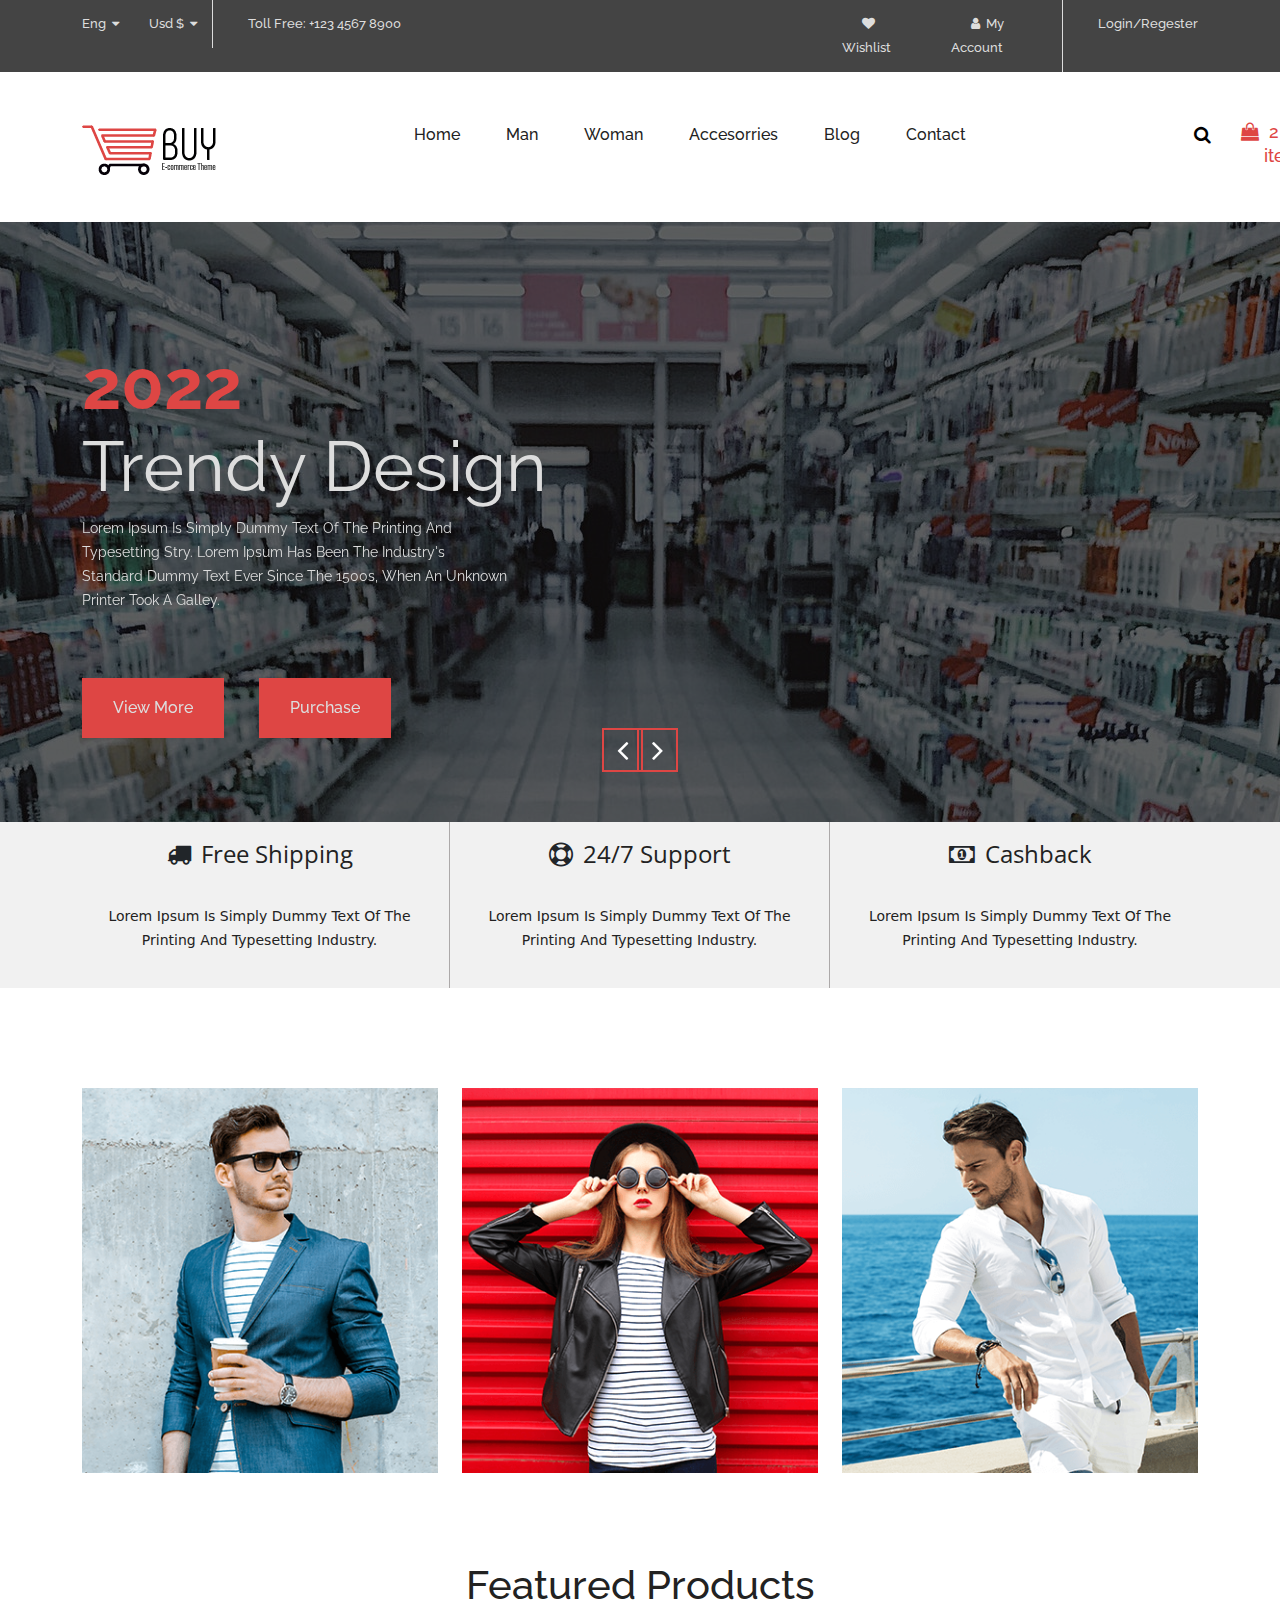
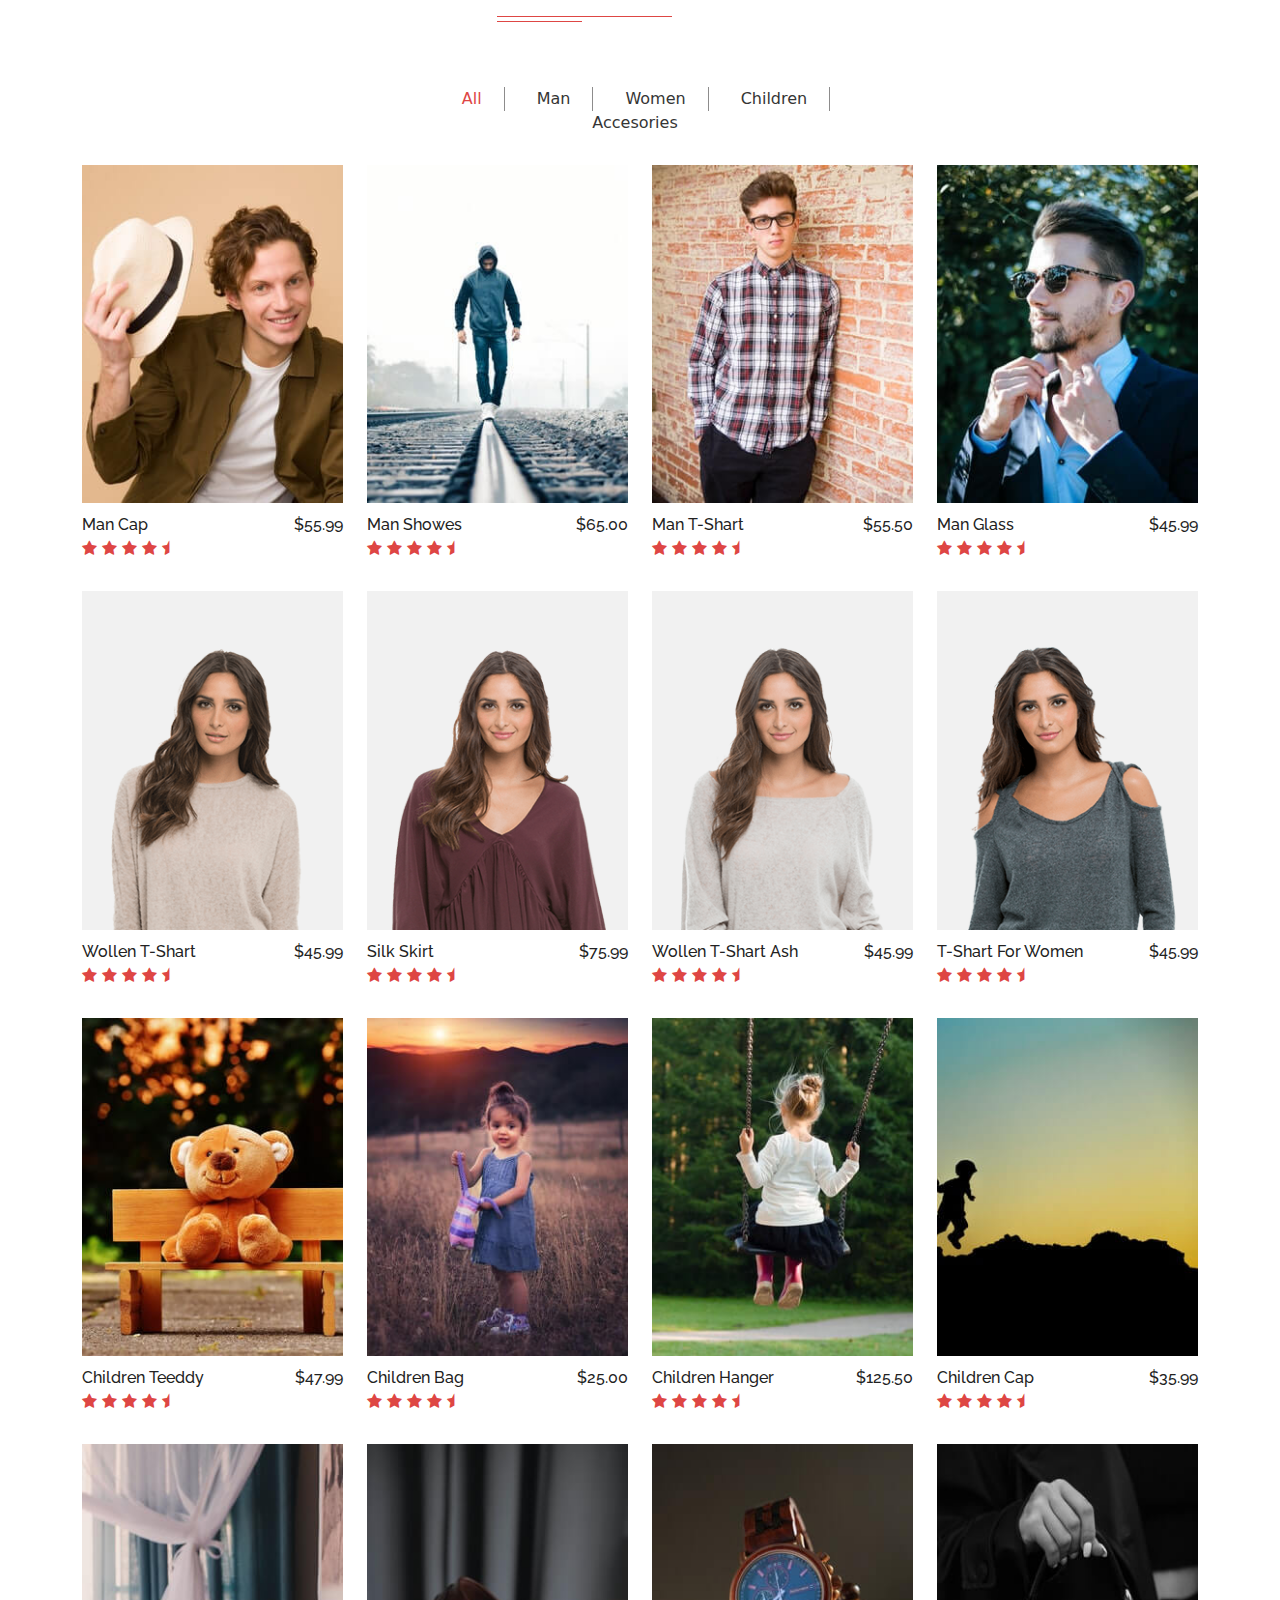
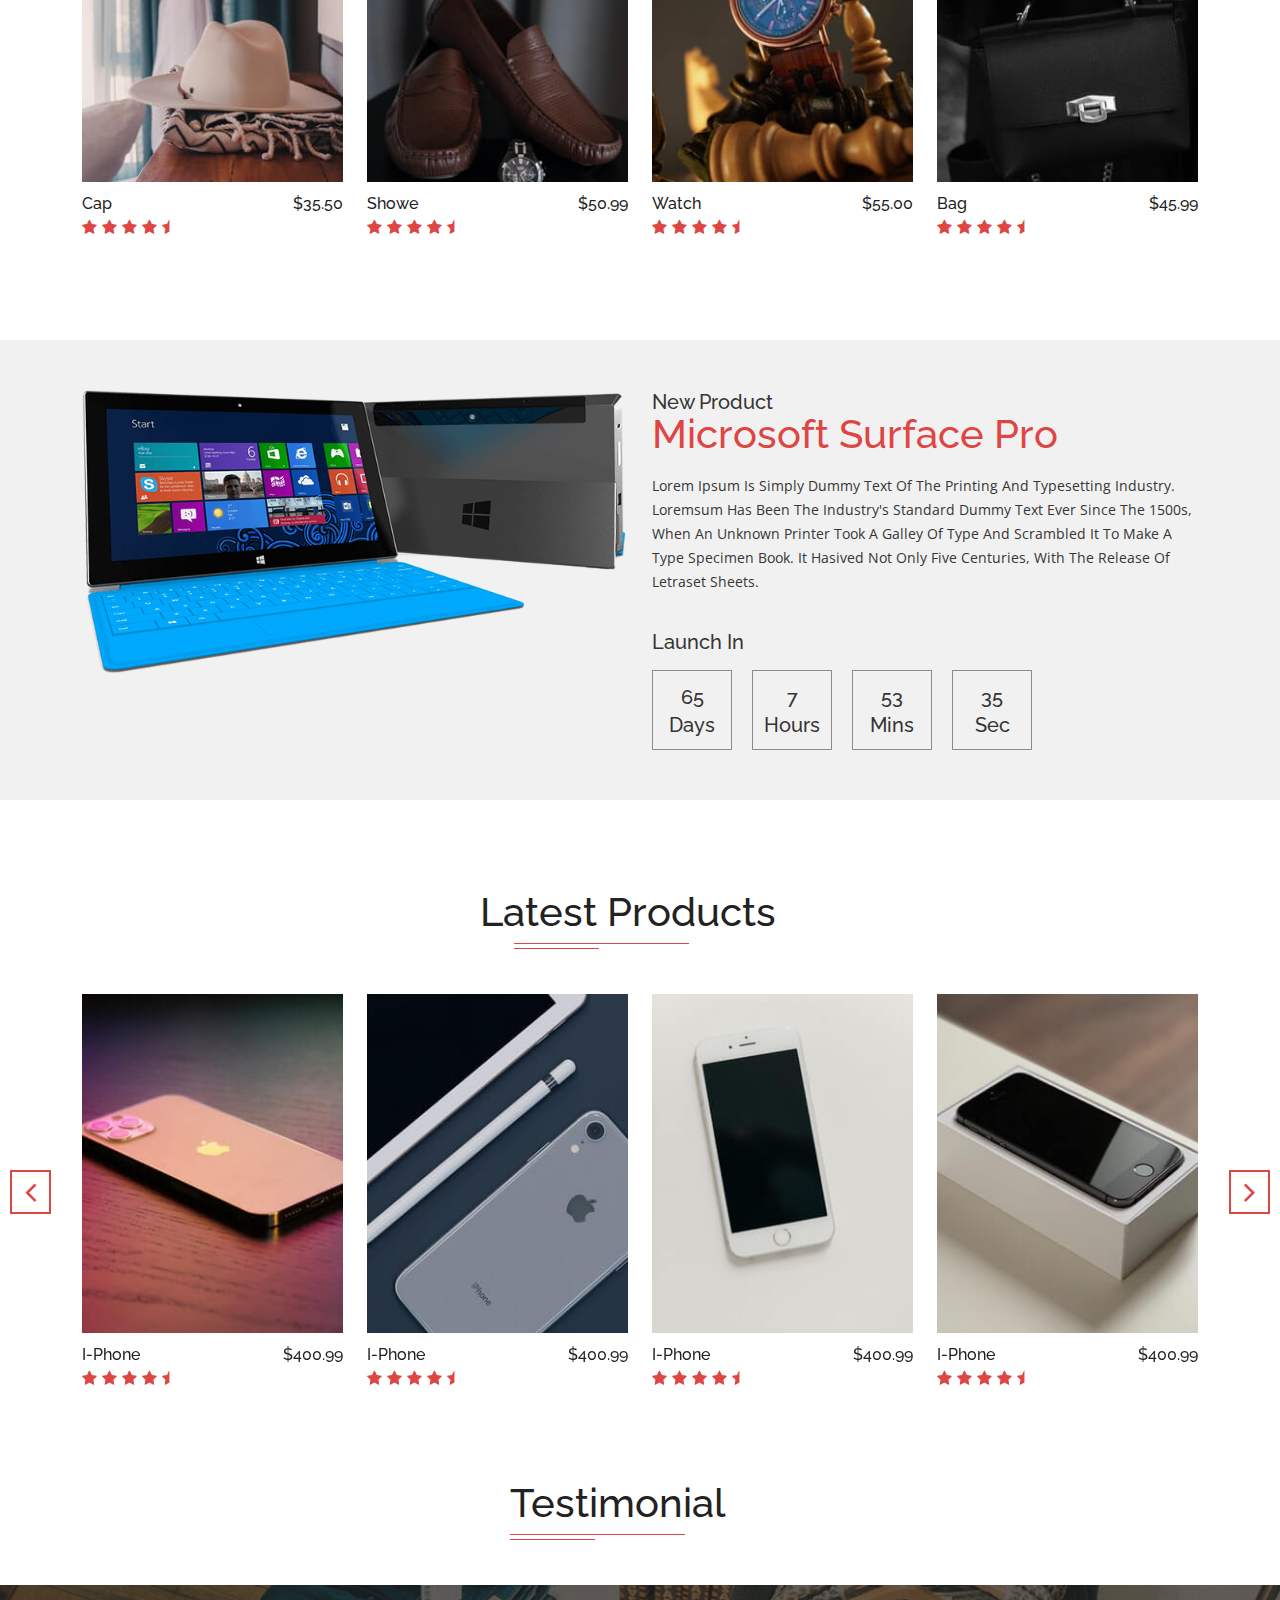
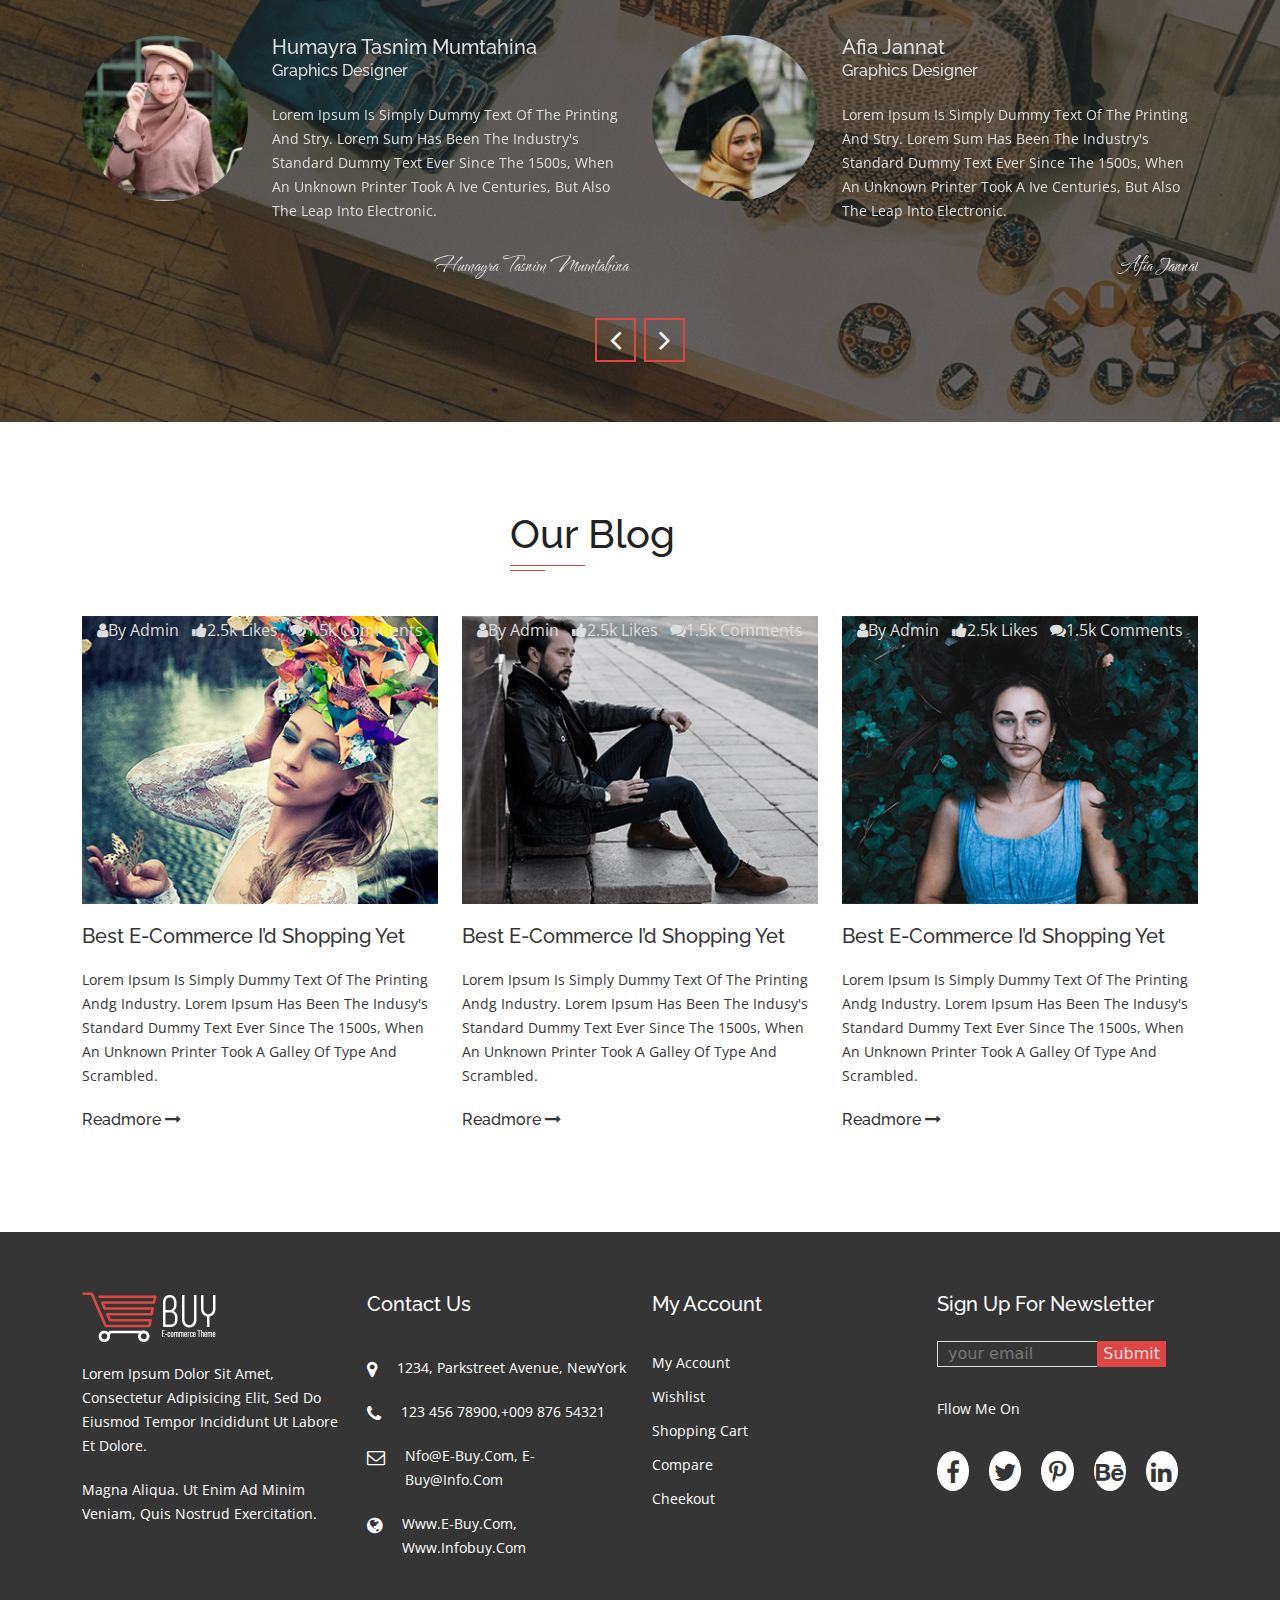
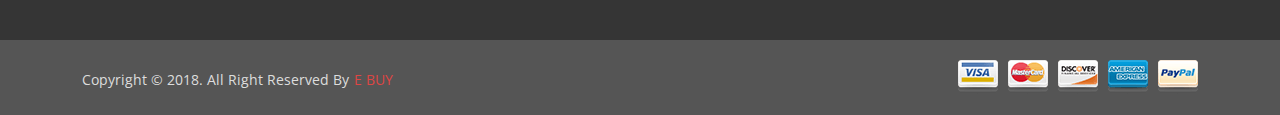
==== commit 308cae2f: "home page comlete" ====
--- a/index.html
+++ b/index.html
@@ -16,7 +16,7 @@
 
 <body>
     <!-- =====***** header html starts *****===== -->
-    <nav id="header-bg">
+    <section id="header-bg">
         <div class="container">
             <div class="row justify-content-lg-between justify-content-md-between justify-content-sm-between">
                 <div class="col-lg-4">
@@ -39,7 +39,7 @@
                 </div>
             </div>
         </div>
-    </nav>
+    </section>
     <!-- =====***** header html ends *****===== -->
 
 
@@ -55,7 +55,7 @@
             <div class="collapse navbar-collapse" id="navbarSupportedContent">
                 <ul class="navbar-nav me-auto mb-2 mb-lg-0 m-auto">
                     <li class="nav-item">
-                        <a class="nav-link active" href="#">Home</a>
+                        <a class="nav-link active" href="index.html">Home</a>
                     </li>
                     <li class="nav-item">
                         <a class="nav-link" href="#">man</a>
@@ -70,7 +70,7 @@
                         <a class="nav-link" href="#">blog</a>
                     </li>
                     <li class="nav-item">
-                        <a class="nav-link" href="#">contact</a>
+                        <a class="nav-link" href="contact.html">contact</a>
                     </li>
                     <li class="nav-item search-button">
                         <button>
@@ -88,7 +88,7 @@
     <!-- =====***** navbar html ends *****===== -->
 
     <!-- =====***** banner html starts *****===== -->
-    <div id="banner-bg">
+    <section id="banner-bg">
         <div class="banner-slider">
             <div class="item-1 item">
                 <div class="container">
@@ -156,11 +156,11 @@
                 </div>
             </div>
         </div>
-    </div>
+    </section>
     <!-- =====***** banner html ends *****===== -->
 
     <!-- =====***** offer html starts *****===== -->
-    <div id="offer-bg">
+    <section id="offer-bg">
         <div class="container">
             <div class="row">
                 <div class="col-lg-4 item-1 item">
@@ -192,11 +192,11 @@
                 </div>
             </div>
         </div>
-    </div>
+    </section>
     <!-- =====***** offer html ends *****===== -->
 
     <!-- =====***** shope html ends *****===== -->
-    <div id="shope-bg">
+    <section id="shope-bg">
         <div class="container">
             <div class="row">
                 <div class="col-lg-4">
@@ -231,11 +231,11 @@
                 </div>
             </div>
         </div>
-    </div>
+    </section>
     <!-- =====***** shope html ends *****===== -->
 
     <!-- =====***** products html starts *****===== -->
-    <nav id="products-bg">
+    <section id="products-bg">
         <div class="container">
             <div class="row">
                 <div class="col-lg-4 m-auto">
@@ -2184,11 +2184,11 @@
                 </div>
             </div>
         </div>
-    </nav>
+    </section>
     <!-- =====***** products html ends *****===== -->
 
     <!-- =====***** countdown html starts *****===== -->
-    <nav id="countdown-bg">
+    <section id="countdown-bg">
         <div class="container">
             <div class="row">
                 <div class="col-lg-6">
@@ -2231,11 +2231,11 @@
                 </div>
             </div>
         </div>
-    </nav>
+    </section>
     <!-- =====***** countdown html ends *****===== -->
 
     <!-- =====***** latest product html starts *****===== -->
-    <nav id="up-product-bg">
+    <section id="up-product-bg">
         <div class="container">
             <div class="row">
                 <div class="row">
@@ -2977,12 +2977,12 @@
                 </div>
             </div>
         </div>
-    </nav>
+    </section>
     <!-- =====***** latest product html ends *****===== -->
 
     <!-- =====***** testimonials html starts *****===== -->
     <!-- heading -->
-    <nav id="testimonials-head">
+    <section id="testimonials-head">
         <div class="container">
             <div class="row">
                 <div class="col-lg-3 m-auto">
@@ -2992,9 +2992,9 @@
                 </div>
             </div>
         </div>
-    </nav>
+    </section>
     <!-- heading -->
-    <nav id="testimonials-bg">
+    <section id="testimonials-bg">
         <div class="container">
             <div class="testimonials-slider">
                 <div class="col-lg-12 slide-1">
@@ -3128,11 +3128,11 @@
                 </div>
             </div>
         </div>
-    </nav>
+    </section>
     <!-- =====***** testimonials html ends *****===== -->
 
     <!-- =====***** our blog html starts *****===== -->
-    <nav id="blog-bg">
+    <section id="blog-bg">
         <div class="container">
             <div class="row">
                 <div class="col-lg-3 m-auto">
@@ -3252,11 +3252,11 @@
                 </div>
             </div>
         </div>
-    </nav>
+    </section>
     <!-- =====***** our blog html ends *****===== -->
 
     <!-- =====***** footer html starts *****===== -->
-    <nav id="footer-bg">
+    <footer id="footer-bg">
         <div class="container">
             <div class="row">
                 <div class="col-lg-3">
@@ -3307,24 +3307,69 @@
                 <div class="col-lg-3">
                     <div class="item-3 item">
                         <div class="head">
-                            <h4>contact us</h4>
+                            <h4>my account</h4>
                         </div>
                         <div class="text">
                             <ul>
                                 <li>
-                                    <p>my account</p>
+                                    <a href="#">my account</a>
                                 </li>
                                 <li>
-                                    <p>wishlist</p>
+                                    <a href="#">wishlist</a>
                                 </li>
                                 <li>
-                                    <p>shopping cart</p>
+                                    <a href="#">shopping cart</a>
                                 </li>
                                 <li>
-                                    <p>compare</p>
+                                    <a href="#">compare</a>
                                 </li>
                                 <li>
-                                    <p>cheekout</p>
+                                    <a href="#">cheekout</a>
+                                </li>
+                            </ul>
+                        </div>
+                    </div>
+                </div>
+                <div class="col-lg-3">
+                    <div class="form-item item">
+                        <div class="head">
+                            <h4>Sign Up For Newsletter</h4>
+                        </div>
+                        <div class="text">
+                            <form>
+                                <input class="email-btn" type="email" placeholder="your email">
+                                <input class="submit-btn" type="submit" value="Submit">
+                            </form>
+                            <ul>
+                                <li>
+                                    <p>fllow me on</p>
+                                </li>
+                            </ul>
+                            <ul>
+                                <li>
+                                    <a href="#">
+                                        <i class="fa fa-facebook-f"></i>
+                                    </a>
+                                </li>
+                                <li>
+                                    <a href="#">
+                                        <i class="fa fa-twitter"></i>
+                                    </a>
+                                </li>
+                                <li>
+                                    <a href="#">
+                                        <i class="fa fa-pinterest-p"></i>
+                                    </a>
+                                </li>
+                                <li>
+                                    <a href="#">
+                                        <i class="fa fa-behance"></i>
+                                    </a>
+                                </li>
+                                <li>
+                                    <a href="#">
+                                        <i class="fa fa-linkedin"></i>
+                                    </a>
                                 </li>
                             </ul>
                         </div>
@@ -3332,17 +3377,30 @@
                 </div>
             </div>
         </div>
-    </nav>
+    </footer>
     <!-- =====***** footer html ends *****===== -->
 
-
-
-
-
-
-
-
-
+    <!-- =====***** copyright footer html starts *****===== -->
+    <footer id="copyright">
+        <div class="container">
+            <div class="row">
+                <div class="col-lg-12">
+                    <div class="text">
+                        <ul>
+                            <li>
+                                <p>Copyright &copy; 2018. All right reserved by</p>
+                                <a href="index.html">E Buy</a>
+                            </li>
+                            <li>
+                                <img src="images/footer-img.png" alt="copyright img">
+                            </li>
+                        </ul>
+                    </div>
+                </div>
+            </div>
+        </div>
+    </footer>
+    <!-- =====***** copyright footer html ends *****===== -->
 
 
     <!-- =====*****  js linkup starts *****===== -->
--- a/css/style.css
+++ b/css/style.css
@@ -1,1244 +1 @@
-/* =====***** common css starts *****===== */
-
-* {
-    padding: 0;
-    margin: 0;
-}
-
-a {
-    text-decoration: none;
-}
-
-ul {
-    list-style: none;
-}
-
-img {
-    vertical-align: middle;
-}
-
-
-/* =====***** common css ends *****===== */
-
-
-/* variable starts */
-
-
-/* variable ends */
-
-
-/* =====***** header css starts *****===== */
-
-#header-bg {
-    background: #444444;
-}
-
-#header-bg .item ul {
-    padding-left: 0 !important;
-    display: -webkit-box;
-    display: -ms-flexbox;
-    display: flex;
-    margin-bottom: 0;
-}
-
-#header-bg .item ul li {
-    font-family: 'Raleway', sans-serif;
-    font-weight: 500;
-    font-size: 13px;
-    line-height: 24px;
-    color: #dddddd;
-    padding: 12px 15px;
-    text-transform: capitalize;
-    border-right: 1px solid #ddd;
-}
-
-#header-bg .item ul li a {
-    line-height: 24px;
-    font-family: 'Raleway', sans-serif;
-    font-weight: 500;
-    font-size: 13px;
-    color: #dddddd;
-    text-transform: capitalize;
-    padding: 18px 20px;
-}
-
-#header-bg .item ul li a:last-of-type {
-    padding-right: 0;
-}
-
-#header-bg .item ul li:first-of-type {
-    padding-left: 0;
-    border: 0;
-}
-
-#header-bg .item ul li:last-of-type {
-    padding-right: 0;
-    border: 0;
-}
-
-
-/* =====***** header css ends *****===== */
-
-
-/* =====***** navbar css starts *****===== */
-
-.navbar {
-    background: #ffffff;
-    padding: 0;
-    padding-top: 35px;
-}
-
-.navbar .navbar-brand {
-    margin-right: 180px;
-}
-
-.navbar .navbar-nav {
-    margin-left: 220px;
-}
-
-.navbar .navbar-nav .nav-item {
-    line-height: 24px;
-    margin-right: 10px;
-}
-
-.navbar .navbar-nav .nav-item .nav-link {
-    margin: 8px 10px;
-    font-family: 'Raleway', sans-serif;
-    font-weight: 500;
-    color: #222222;
-    text-transform: capitalize;
-    position: relative;
-    -webkit-transition: all linear 0.5s;
-    transition: all linear 0.5s;
-}
-
-.navbar .navbar-nav .nav-item .nav-link::after {
-    content: '';
-    width: 0%;
-    height: 1px;
-    background: #de4644;
-    position: absolute;
-    left: 0;
-    bottom: 0;
-}
-
-.navbar .navbar-nav .nav-item .nav-link:hover::after {
-    width: 100%;
-    -webkit-transition: all linear 0.5s;
-    transition: all linear 0.5s;
-}
-
-.navbar .navbar-nav .nav-item .nav-link:hover {
-    color: #de4644;
-}
-
-.navbar .navbar-nav .nav-item button {
-    margin-left: 200px;
-    margin-right: 20px;
-    border: 0;
-    background: none;
-    padding: 8px 0px;
-}
-
-.navbar .navbar-nav .nav-item button i {
-    font-size: 18px;
-}
-
-.navbar .navbar-nav .nav-item i {
-    padding: 8px 0px;
-    font-size: 18px;
-    line-height: 24px;
-}
-
-.navbar .navbar-nav .nav-item p {
-    padding: 8px 5px;
-    font-size: 18px;
-    line-height: 24px;
-    font-family: 'Raleway', sans-serif;
-    font-weight: 500;
-}
-
-.navbar .navbar-nav .nav-item:last-of-type {
-    margin-top: 5px;
-    color: #de4644;
-}
-
-
-/* =====***** navbar css ends *****===== */
-
-
-/* =====***** banner css starts *****===== */
-
-#banner-bg {
-    position: relative;
-    z-index: 1;
-    margin-top: 30px;
-}
-
-#banner-bg .item {
-    position: relative;
-    height: 600px;
-    z-index: 1;
-}
-
-#banner-bg .item::after {
-    content: '';
-    width: 100%;
-    height: 100%;
-    background: rgba(0, 0, 0, 0.6);
-    position: absolute;
-    top: 0;
-    left: 0;
-    z-index: -1;
-}
-
-#banner-bg .item-1 {
-    background: url(../images/banner-img.png) no-repeat center / cover;
-}
-
-#banner-bg .item-2 {
-    background: url(../images/banner-item-2.jpg) no-repeat center / cover;
-}
-
-#banner-bg .item-3 {
-    background: url(../images/banner-item-3.jpg) no-repeat center / cover;
-}
-
-#banner-bg .item-4 {
-    background: url(../images/banner-item-4.jpg) no-repeat center / cover;
-}
-
-#banner-bg .item-5 {
-    background: url(../images/banner-item-5.jpg) no-repeat center / cover;
-}
-
-#banner-bg .banner-text h2 {
-    font-family: 'Raleway', sans-serif;
-    font-weight: 700;
-    color: #de4644;
-    font-size: 70px;
-    line-height: 24px;
-    text-transform: capitalize;
-    padding-top: 150px;
-}
-
-#banner-bg .banner-text h2 span {
-    font-size: 100px;
-}
-
-#banner-bg .banner-text h3 {
-    font-family: 'Raleway', sans-serif;
-    font-weight: 400;
-    color: #ddd;
-    font-size: 70px;
-    line-height: 24px;
-    text-transform: capitalize;
-    padding-top: 50px;
-}
-
-#banner-bg .banner-text p {
-    font-family: 'Raleway', sans-serif;
-    font-weight: 400;
-    color: #ddd;
-    font-size: 14px;
-    line-height: 24px;
-    text-transform: capitalize;
-    padding-top: 30px;
-    padding-right: 40px;
-}
-
-#banner-bg .banner-text a {
-    display: inline-block;
-    font-family: 'Raleway', sans-serif;
-    font-weight: 500;
-    color: #ddd;
-    background: #de4644;
-    font-size: 16px;
-    line-height: 24px;
-    text-transform: capitalize;
-    padding: 17px 30px;
-    border: 1px solid #de4644;
-    margin-right: 30px;
-    -webkit-transition: all linear 0.5s;
-    transition: all linear 0.5s;
-    margin-top: 50px;
-    margin-bottom: 150px;
-}
-
-#banner-bg .banner-text a:hover {
-    background: transparent;
-    border-color: #de4644;
-}
-
-#banner-bg .prevarrow {
-    position: absolute;
-    bottom: 50px;
-    left: 47%;
-    color: white;
-    z-index: 99;
-    font-size: 32px;
-    padding: 4px 13px;
-    border: 2px solid #de4644;
-    -webkit-transition: all linear 0.5s;
-    transition: all linear 0.5s;
-}
-
-#banner-bg .prevarrow:hover {
-    color: white;
-    background: #de4644;
-}
-
-#banner-bg .nextarrow {
-    position: absolute;
-    bottom: 50px;
-    right: 47%;
-    color: white;
-    z-index: 99;
-    font-size: 32px;
-    padding: 4px 13px;
-    border: 2px solid #de4644;
-    -webkit-transition: all linear 0.5s;
-    transition: all linear 0.5s;
-}
-
-#banner-bg .nextarrow:hover {
-    color: white;
-    background: #de4644;
-}
-
-
-/* =====***** banner css ends *****===== */
-
-
-/* =====***** offer css starts *****===== */
-
-#offer-bg {
-    background: #f1f1f1;
-}
-
-#offer-bg .item {
-    padding: 20px 0;
-    border-right: 1px solid #aca9a9;
-}
-
-#offer-bg .item:last-of-type {
-    border-right: 0;
-}
-
-#offer-bg .item .offer-head {
-    display: -webkit-box;
-    display: -ms-flexbox;
-    display: flex;
-    -webkit-box-pack: center;
-    -ms-flex-pack: center;
-    justify-content: center;
-    padding-bottom: 30px;
-    -webkit-transition: all linear 0.5s;
-    transition: all linear 0.5s;
-}
-
-#offer-bg .item .offer-head:hover {
-    color: #de4644;
-}
-
-#offer-bg .item .offer-head:hover h4 {
-    -webkit-transition: all linear 0.5s;
-    transition: all linear 0.5s;
-    color: #de4644;
-}
-
-#offer-bg .item .offer-head i {
-    font-size: 24px;
-}
-
-#offer-bg .item .offer-head h4 {
-    font-family: 'Open Sans', sans-serif;
-    font-weight: 400;
-    color: #222222;
-    font-size: 24px;
-    line-height: 24px;
-    text-transform: capitalize;
-    padding-left: 10px;
-}
-
-#offer-bg .item .offer-text p {
-    font-weight: 400;
-    color: #222222;
-    font-size: 14px;
-    line-height: 24px;
-    text-transform: capitalize;
-    padding-top: 10px;
-    text-align: center;
-    padding: 0 30px;
-}
-
-
-/* =====***** offer css ends *****===== */
-
-
-/* =====***** shope css starts *****===== */
-
-#shope-bg {
-    margin-top: 100px;
-}
-
-#shope-bg .item {
-    position: relative;
-}
-
-#shope-bg .item:hover .overlay {
-    visibility: visible;
-    opacity: 1;
-}
-
-#shope-bg .item .overlay {
-    width: 80%;
-    background: rgba(33, 33, 33, 0.9);
-    margin: 25px;
-    margin-bottom: 10px;
-    text-align: center;
-    padding: 15px 0;
-    position: absolute;
-    left: 5%;
-    bottom: 15px;
-    visibility: hidden;
-    opacity: -1;
-    -webkit-transition: all linear 0.5s;
-    transition: all linear 0.5s;
-}
-
-#shope-bg .item .overlay h2 {
-    font-family: 'Raleway', sans-serif;
-    font-weight: 500;
-    color: #f1f1f1;
-    font-size: 36px;
-    line-height: 24px;
-    text-transform: capitalize;
-}
-
-#shope-bg .item .overlay h4 {
-    font-family: 'Raleway', sans-serif;
-    font-weight: 500;
-    color: #f1f1f1;
-    font-size: 24px;
-    line-height: 24px;
-    text-transform: capitalize;
-}
-
-#shope-bg .item .overlay a {
-    display: inline-block;
-    font-family: 'Raleway', sans-serif;
-    font-weight: 500;
-    color: #f1f1f1;
-    font-size: 16px;
-    line-height: 24px;
-    padding: 20px 10px;
-    border: 1px solid #f1f1f1;
-    text-transform: capitalize;
-    padding: 20px 15px;
-    margin-top: 15px;
-    -webkit-transition: all linear 0.5s;
-    transition: all linear 0.5s;
-}
-
-#shope-bg .item .overlay a:hover {
-    background: #de4644;
-    border-color: #de4644;
-}
-
-
-/* =====***** shope css ends *****===== */
-
-
-/* =====***** products css starts *****===== */
-
-#products-bg {
-    margin-top: 100px;
-}
-
-#products-bg .products-head {
-    text-align: center;
-}
-
-#products-bg .products-head h4 {
-    font-family: 'Raleway', sans-serif;
-    font-weight: 500;
-    color: #222222;
-    font-size: 40px;
-    line-height: 24px;
-    text-transform: capitalize;
-    margin-bottom: 90px;
-    position: relative;
-}
-
-#products-bg .products-head h4::before {
-    content: '';
-    width: 175px;
-    height: 1px;
-    background: #de4644;
-    position: absolute;
-    left: 35px;
-    bottom: -20px;
-}
-
-#products-bg .products-head h4::after {
-    content: '';
-    width: 85px;
-    height: 1px;
-    background: #de4644;
-    position: absolute;
-    left: 35px;
-    bottom: -25px;
-}
-
-#products-bg .filter-menu .nav {
-    margin-bottom: 0;
-    -webkit-box-pack: center;
-    -ms-flex-pack: center;
-    justify-content: center;
-}
-
-#products-bg .filter-menu .nav .nav-item {
-    margin-right: 10px;
-}
-
-#products-bg .filter-menu .nav .nav-item:last-of-type .nav-link {
-    border-right: 0;
-}
-
-#products-bg .filter-menu .nav .nav-item .nav-link {
-    border: none;
-    text-transform: capitalize;
-    color: #353535;
-    background: none;
-    padding: 0 22px;
-    border-right: 1px solid #8d8c8c;
-}
-
-#products-bg .filter-menu .nav .nav-item .nav-link.active {
-    color: #de4644;
-}
-
-#products-bg .item {
-    margin-top: 30px;
-}
-
-#products-bg .item .img-section {
-    overflow: hidden;
-    position: relative;
-}
-
-#products-bg .item .img-section .overlay {
-    width: 40%;
-    height: 100%;
-    background: rgba(34, 34, 34, 0.7);
-    position: absolute;
-    top: 0;
-    right: -100%;
-    -webkit-transition: all linear 0.5s;
-    transition: all linear 0.5s;
-}
-
-#products-bg .item .img-section .overlay ul {
-    text-align: center;
-    padding-top: 90px;
-}
-
-#products-bg .item .img-section .overlay ul li {
-    width: 45px;
-    height: 45px;
-    border: 1px solid white;
-    border-radius: 50%;
-    text-align: center;
-    line-height: 45px;
-    margin-bottom: 32px;
-    background: transparent;
-    -webkit-transition: all linear 0.5s;
-    transition: all linear 0.5s;
-}
-
-#products-bg .item .img-section .overlay ul li:hover {
-    background: #de4644;
-    border-color: #de4644;
-}
-
-#products-bg .item .img-section .overlay ul li a {
-    color: white;
-}
-
-#products-bg .item .img-section .overlay ul li a i {
-    font-size: 24px;
-}
-
-#products-bg .item:hover .overlay {
-    right: 0;
-}
-
-#products-bg .item .products-rate ul {
-    padding-left: 0;
-    margin: 0;
-    display: -webkit-box;
-    display: -ms-flexbox;
-    display: flex;
-    padding-top: 10px;
-}
-
-#products-bg .item .products-rate ul:first-of-type {
-    -webkit-box-pack: justify;
-    -ms-flex-pack: justify;
-    justify-content: space-between;
-}
-
-#products-bg .item .products-rate ul:first-of-type li {
-    font-family: 'Raleway', sans-serif;
-    font-weight: 500;
-    color: #222222;
-    font-size: 16px;
-    line-height: 24px;
-    text-transform: capitalize;
-}
-
-#products-bg .item .products-rate ul:last-of-type {
-    padding: 0;
-}
-
-#products-bg .item .products-rate ul:last-of-type li {
-    -webkit-box-pack: normal;
-    -ms-flex-pack: normal;
-    justify-content: normal;
-    margin-right: 5px;
-}
-
-#products-bg .item .products-rate ul:last-of-type li a {
-    color: #de4644;
-}
-
-
-/* =====***** products css ends *****===== */
-
-
-/* =====***** countdown css starts *****===== */
-
-#countdown-bg {
-    background: #f1f1f1;
-    margin-top: 100px;
-    padding: 50px 0;
-}
-
-#countdown-bg .item-2 .text h4 {
-    font-family: 'Raleway', sans-serif;
-    font-weight: 500;
-    color: #353535;
-    font-size: 20px;
-    line-height: 24px;
-    text-transform: capitalize;
-    padding: 0;
-}
-
-#countdown-bg .item-2 .text h2 {
-    font-family: 'Raleway', sans-serif;
-    font-weight: 500;
-    color: #de4644;
-    font-size: 40px;
-    line-height: 24px;
-    text-transform: capitalize;
-    padding: 0;
-}
-
-#countdown-bg .item-2 .text p {
-    font-family: 'Open Sans', sans-serif;
-    font-weight: 400;
-    color: #353535;
-    font-size: 14px;
-    line-height: 24px;
-    text-transform: capitalize;
-    padding-top: 20px;
-}
-
-#countdown-bg .item-2 #countdown p {
-    font-family: 'Raleway', sans-serif;
-    font-weight: 500;
-    color: #353535;
-    font-size: 20px;
-    line-height: 24px;
-    text-transform: capitalize;
-    padding-top: 20px;
-}
-
-#countdown-bg .item-2 #countdown ul {
-    padding: 0;
-    margin: 0;
-    display: -webkit-box;
-    display: -ms-flexbox;
-    display: flex;
-}
-
-#countdown-bg .item-2 #countdown ul li {
-    width: 80px;
-    height: 80px;
-    border: 1px solid #8d8c8c;
-    text-align: center;
-    margin-right: 20px;
-}
-
-#countdown-bg .item-2 #countdown ul li p {
-    margin: 0;
-    font-family: 'Raleway', sans-serif;
-    font-weight: 500;
-    font-size: 20px;
-    line-height: 32px;
-    text-transform: capitalize;
-    padding-top: 10px;
-}
-
-#countdown-bg .item-2 #countdown ul li h4 {
-    font-family: 'Raleway', sans-serif;
-    font-weight: 500;
-    font-size: 20px;
-    line-height: 24px;
-    text-transform: capitalize;
-}
-
-
-/* =====***** countdown css ends *****===== */
-
-
-/* =====***** update product css starts *****===== */
-
-#up-product-bg {
-    margin-top: 100px;
-    position: relative;
-}
-
-#up-product-bg .up-products-head {
-    text-align: center;
-}
-
-#up-product-bg .up-products-head h4 {
-    font-family: 'Raleway', sans-serif;
-    font-weight: 500;
-    color: #222222;
-    font-size: 40px;
-    line-height: 24px;
-    text-transform: capitalize;
-    margin-bottom: 70px;
-    position: relative;
-}
-
-#up-product-bg .up-products-head h4::before {
-    content: '';
-    width: 175px;
-    height: 1px;
-    background: #de4644;
-    position: absolute;
-    left: 60px;
-    bottom: -20px;
-}
-
-#up-product-bg .up-products-head h4::after {
-    content: '';
-    width: 85px;
-    height: 1px;
-    background: #de4644;
-    position: absolute;
-    left: 60px;
-    bottom: -25px;
-}
-
-#up-product-bg .up-product-slider .box .img-section {
-    overflow: hidden;
-    position: relative;
-}
-
-#up-product-bg .up-product-slider .box .img-section .overlay {
-    width: 40%;
-    height: 100%;
-    background: rgba(34, 34, 34, 0.7);
-    position: absolute;
-    top: 0;
-    right: -100%;
-    -webkit-transition: all linear 0.5s;
-    transition: all linear 0.5s;
-}
-
-#up-product-bg .up-product-slider .box .img-section .overlay ul {
-    text-align: center;
-    padding-top: 90px;
-}
-
-#up-product-bg .up-product-slider .box .img-section .overlay ul li {
-    width: 45px;
-    height: 45px;
-    border: 1px solid white;
-    border-radius: 50%;
-    text-align: center;
-    line-height: 45px;
-    margin-bottom: 32px;
-    background: transparent;
-    -webkit-transition: all linear 0.5s;
-    transition: all linear 0.5s;
-}
-
-#up-product-bg .up-product-slider .box .img-section .overlay ul li:hover {
-    background: #de4644;
-    border-color: #de4644;
-}
-
-#up-product-bg .up-product-slider .box .img-section .overlay ul li a {
-    color: white;
-}
-
-#up-product-bg .up-product-slider .box .img-section .overlay ul li a i {
-    font-size: 24px;
-}
-
-#up-product-bg .up-product-slider .box:hover .overlay {
-    right: 0;
-}
-
-#up-product-bg .up-product-slider .box .products-rate ul {
-    padding-left: 0;
-    margin: 0;
-    display: -webkit-box;
-    display: -ms-flexbox;
-    display: flex;
-    padding-top: 10px;
-}
-
-#up-product-bg .up-product-slider .box .products-rate ul:first-of-type {
-    -webkit-box-pack: justify;
-    -ms-flex-pack: justify;
-    justify-content: space-between;
-}
-
-#up-product-bg .up-product-slider .box .products-rate ul:first-of-type li {
-    font-family: 'Raleway', sans-serif;
-    font-weight: 500;
-    color: #222222;
-    font-size: 16px;
-    line-height: 24px;
-    text-transform: capitalize;
-}
-
-#up-product-bg .up-product-slider .box .products-rate ul:last-of-type {
-    padding: 0;
-}
-
-#up-product-bg .up-product-slider .box .products-rate ul:last-of-type li {
-    -webkit-box-pack: normal;
-    -ms-flex-pack: normal;
-    justify-content: normal;
-    margin-right: 5px;
-}
-
-#up-product-bg .up-product-slider .box .products-rate ul:last-of-type li a {
-    color: #de4644;
-}
-
-#up-product-bg .prevarrow {
-    position: absolute;
-    left: -60px;
-    top: 50%;
-    -webkit-transform: translateY(-50%);
-    transform: translateY(-50%);
-    color: #de4644;
-    z-index: 99;
-    font-size: 32px;
-    padding: 4px 13px;
-    border: 2px solid #de4644;
-    -webkit-transition: all linear 0.5s;
-    transition: all linear 0.5s;
-}
-
-#up-product-bg .prevarrow:hover {
-    color: white;
-    background: #de4644;
-}
-
-#up-product-bg .nextarrow {
-    position: absolute;
-    right: -60px;
-    top: 50%;
-    -webkit-transform: translateY(-50%);
-    transform: translateY(-50%);
-    color: #de4644;
-    z-index: 99;
-    font-size: 32px;
-    padding: 4px 13px;
-    border: 2px solid #de4644;
-    -webkit-transition: all linear 0.5s;
-    transition: all linear 0.5s;
-}
-
-#up-product-bg .nextarrow:hover {
-    color: white;
-    background: #de4644;
-}
-
-
-/* =====***** update product css ends *****===== */
-
-
-/* =====***** testimonials css starts *****===== */
-
-
-/* ----- heading starts ----- */
-
-#testimonials-head {
-    margin-top: 100px;
-}
-
-#testimonials-head .testimonials-head h4 {
-    font-family: 'Raleway', sans-serif;
-    font-weight: 500;
-    color: #222222;
-    font-size: 40px;
-    line-height: 24px;
-    text-transform: capitalize;
-    margin-bottom: 70px;
-    position: relative;
-}
-
-#testimonials-head .testimonials-head h4::before {
-    content: '';
-    width: 175px;
-    height: 1px;
-    background: #de4644;
-    position: absolute;
-    left: 0px;
-    bottom: -20px;
-}
-
-#testimonials-head .testimonials-head h4::after {
-    content: '';
-    width: 85px;
-    height: 1px;
-    background: #de4644;
-    position: absolute;
-    left: 0px;
-    bottom: -25px;
-}
-
-
-/* ----- heading ends ----- */
-
-#testimonials-bg {
-    background: url(../images/testimonial-bg.png) no-repeat center / cover;
-    position: relative;
-    padding: 50px 0 130px 0;
-    z-index: 1;
-}
-
-#testimonials-bg::after {
-    content: '';
-    width: 100%;
-    height: 100%;
-    background: rgba(34, 34, 34, 0.7);
-    position: absolute;
-    top: 0;
-    left: 0;
-    z-index: -1;
-}
-
-#testimonials-bg .item .img img {
-    border-radius: 50%;
-}
-
-#testimonials-bg .item .text h2 {
-    font-family: 'Raleway', sans-serif;
-    font-weight: 500;
-    color: #ddd;
-    font-size: 20px;
-    line-height: 24px;
-    text-transform: capitalize;
-    margin: 0;
-}
-
-#testimonials-bg .item .text h4 {
-    font-family: 'Raleway', sans-serif;
-    font-weight: 500;
-    color: #ddd;
-    font-size: 16px;
-    line-height: 24px;
-    text-transform: capitalize;
-    margin: 0;
-}
-
-#testimonials-bg .item .text p {
-    font-family: 'Open Sans', sans-serif;
-    font-weight: 400;
-    color: #ddd;
-    font-size: 14px;
-    line-height: 24px;
-    text-transform: capitalize;
-    margin: 0;
-    padding-top: 20px;
-}
-
-#testimonials-bg .item .text h6 {
-    font-family: 'The Nautigal', cursive;
-    font-weight: 500;
-    color: #ddd;
-    font-size: 24px;
-    line-height: 24px;
-    text-transform: capitalize;
-    padding-top: 30px;
-    text-align: right;
-}
-
-#testimonials-bg .prevarrow {
-    position: absolute;
-    left: 46%;
-    bottom: -70px;
-    color: white;
-    z-index: 99;
-    font-size: 32px;
-    padding: 4px 13px;
-    border: 2px solid #de4644;
-    -webkit-transition: all linear 0.5s;
-    transition: all linear 0.5s;
-}
-
-#testimonials-bg .prevarrow:hover {
-    color: white;
-    background: #de4644;
-}
-
-#testimonials-bg .nextarrow {
-    position: absolute;
-    right: 46%;
-    bottom: -70px;
-    color: white;
-    z-index: 99;
-    font-size: 32px;
-    padding: 4px 13px;
-    border: 2px solid #de4644;
-    -webkit-transition: all linear 0.5s;
-    transition: all linear 0.5s;
-}
-
-#testimonials-bg .nextarrow:hover {
-    color: white;
-    background: #de4644;
-}
-
-
-/* =====***** testimonials css ends *****===== */
-
-
-/* =====***** our blog css starts *****===== */
-
-#blog-bg {
-    margin-top: 100px;
-}
-
-#blog-bg .blog-head h4 {
-    font-family: 'Raleway', sans-serif;
-    font-weight: 500;
-    color: #222222;
-    font-size: 40px;
-    line-height: 24px;
-    text-transform: capitalize;
-    margin-bottom: 70px;
-    position: relative;
-}
-
-#blog-bg .blog-head h4::before {
-    content: '';
-    width: 75px;
-    height: 1px;
-    background: #de4644;
-    position: absolute;
-    left: 0px;
-    bottom: -20px;
-}
-
-#blog-bg .blog-head h4::after {
-    content: '';
-    width: 35px;
-    height: 1px;
-    background: #de4644;
-    position: absolute;
-    left: 0px;
-    bottom: -25px;
-}
-
-#blog-bg .item {
-    overflow: hidden;
-}
-
-#blog-bg .item .img {
-    position: relative;
-}
-
-#blog-bg .item .img:hover .overlay {
-    top: 0;
-}
-
-#blog-bg .item .img .overlay {
-    width: 100%;
-    height: 100%;
-    position: absolute;
-    top: -100%;
-    left: 0;
-    background: rgba(0, 0, 0, 0.8);
-    -webkit-transition: all linear 0.5s;
-    transition: all linear 0.5s;
-}
-
-#blog-bg .item .img .overlay ul {
-    padding-left: 15px;
-    padding-right: 15px;
-}
-
-#blog-bg .item .img .overlay ul:nth-of-type(2) li {
-    text-align: center;
-    margin-top: 120px;
-}
-
-#blog-bg .item .img .overlay ul:nth-of-type(2) li a {
-    color: white;
-    padding: 14px 13px;
-    border: 2px solid #ddd;
-    border-radius: 50%;
-}
-
-#blog-bg .item .img .overlay ul:nth-of-type(2) li a i {
-    font-size: 24px;
-}
-
-#blog-bg .item .img .overlay ul:last-of-type {
-    display: -webkit-box;
-    display: -ms-flexbox;
-    display: flex;
-    -webkit-box-pack: justify;
-    -ms-flex-pack: justify;
-    justify-content: space-between;
-    margin-top: 120px;
-}
-
-#blog-bg .item .img .overlay ul li {
-    font-family: 'Open Sans', sans-serif;
-    font-weight: 400;
-    color: #ddd;
-    font-size: 16px;
-    line-height: 24px;
-    text-transform: capitalize;
-}
-
-#blog-bg .item .text h2 {
-    font-family: 'Raleway', sans-serif;
-    font-weight: 500;
-    color: #353535;
-    font-size: 20px;
-    line-height: 24px;
-    text-transform: capitalize;
-    margin: 0;
-    padding-top: 20px;
-}
-
-#blog-bg .item .text p {
-    font-family: 'Open Sans', sans-serif;
-    font-weight: 400;
-    color: #353535;
-    font-size: 14px;
-    line-height: 24px;
-    text-transform: capitalize;
-    margin: 0;
-    padding-top: 20px;
-}
-
-#blog-bg .item .text a {
-    display: inline-block;
-    -webkit-box-shadow: none;
-    box-shadow: none;
-    font-family: 'Raleway', sans-serif;
-    font-weight: 500;
-    color: #353535;
-    font-size: 16px;
-    line-height: 24px;
-    text-transform: capitalize;
-    padding-top: 20px;
-    -webkit-transition: all linear 0.5s;
-    transition: all linear 0.5s;
-}
-
-#blog-bg .item .text a:hover {
-    color: #de4644;
-}
-
-
-/* =====***** our blog css ends *****===== */
-
-
-/* =====***** footer css starts *****===== */
-
-#footer-bg {
-    margin-top: 100px;
-    background: #353535;
-    padding: 60px 0;
-}
-
-#footer-bg .item .head h4 {
-    font-family: 'Raleway', sans-serif;
-    font-weight: 500;
-    color: white;
-    font-size: 20px;
-    line-height: 24px;
-    text-transform: capitalize;
-    margin: 0;
-}
-
-#footer-bg .item .text ul {
-    padding: 0;
-    margin: 0;
-}
-
-#footer-bg .item .text ul li p {
-    font-family: 'Open Sans', sans-serif;
-    font-weight: 400;
-    color: white;
-    font-size: 14px;
-    line-height: 24px;
-    text-transform: capitalize;
-    padding-top: 20px;
-    margin: 0;
-}
-
-#footer-bg .item .text ul li a {
-    display: inline-block;
-    font-family: 'Open Sans', sans-serif;
-    font-weight: 400;
-    color: white;
-    font-size: 14px;
-    line-height: 24px;
-    text-transform: capitalize;
-}
-
-#footer-bg .item-2 .text ul {
-    padding-top: 40px;
-}
-
-#footer-bg .item-2 .text ul li {
-    display: -webkit-box;
-    display: -ms-flexbox;
-    display: flex;
-    margin-bottom: 20px;
-}
-
-#footer-bg .item-2 .text ul li i {
-    color: white;
-    font-size: 18px;
-    padding-right: 20px;
-}
-
-#footer-bg .item-2 .text ul li p {
-    padding-top: 0;
-}
-
-#footer-bg .item-3 ul li p {
-    padding-top: 0px;
-}
-
-
-/* =====***** footer css ends *****===== */+*{padding:0;margin:0}a{text-decoration:none}ul{list-style:none}img{vertical-align:middle}#header-bg{background:#444}#header-bg .item ul{padding-left:0 !important;display:-webkit-box;display:-ms-flexbox;display:flex;margin-bottom:0}#header-bg .item ul li{font-family:'Raleway',sans-serif;font-weight:500;font-size:13px;line-height:24px;color:#ddd;padding:12px 15px;text-transform:capitalize;border-right:1px solid #ddd}#header-bg .item ul li a{line-height:24px;font-family:'Raleway',sans-serif;font-weight:500;font-size:13px;color:#ddd;text-transform:capitalize;padding:18px 20px}#header-bg .item ul li a:last-of-type{padding-right:0}#header-bg .item ul li:first-of-type{padding-left:0;border:0}#header-bg .item ul li:last-of-type{padding-right:0;border:0}.navbar{background:#fff;padding:0;padding-top:35px}.navbar .navbar-brand{margin-right:180px}.navbar .navbar-nav{margin-left:220px}.navbar .navbar-nav .nav-item{line-height:24px;margin-right:10px}.navbar .navbar-nav .nav-item .nav-link{margin:8px 10px;font-family:'Raleway',sans-serif;font-weight:500;color:#222;text-transform:capitalize;position:relative;-webkit-transition:all linear .5s;transition:all linear .5s}.navbar .navbar-nav .nav-item .nav-link::after{content:'';width:0;height:1px;background:#de4644;position:absolute;left:0;bottom:0}.navbar .navbar-nav .nav-item .nav-link:hover::after{width:100%;-webkit-transition:all linear .5s;transition:all linear .5s}.navbar .navbar-nav .nav-item .nav-link:hover{color:#de4644}.navbar .navbar-nav .nav-item button{margin-left:200px;margin-right:20px;border:0;background:none;padding:8px 0}.navbar .navbar-nav .nav-item button i{font-size:18px}.navbar .navbar-nav .nav-item i{padding:8px 0;font-size:18px;line-height:24px}.navbar .navbar-nav .nav-item p{padding:8px 5px;font-size:18px;line-height:24px;font-family:'Raleway',sans-serif;font-weight:500}.navbar .navbar-nav .nav-item:last-of-type{margin-top:5px;color:#de4644}#banner-bg{position:relative;z-index:1;margin-top:30px}#banner-bg .item{position:relative;height:600px;z-index:1}#banner-bg .item::after{content:'';width:100%;height:100%;background:rgba(0,0,0,0.6);position:absolute;top:0;left:0;z-index:-1}#banner-bg .item-1{background:url(../images/banner-img.png) no-repeat center / cover}#banner-bg .item-2{background:url(../images/banner-item-2.jpg) no-repeat center / cover}#banner-bg .item-3{background:url(../images/banner-item-3.jpg) no-repeat center / cover}#banner-bg .item-4{background:url(../images/banner-item-4.jpg) no-repeat center / cover}#banner-bg .item-5{background:url(../images/banner-item-5.jpg) no-repeat center / cover}#banner-bg .banner-text h2{font-family:'Raleway',sans-serif;font-weight:700;color:#de4644;font-size:70px;line-height:24px;text-transform:capitalize;padding-top:150px}#banner-bg .banner-text h3{font-family:'Raleway',sans-serif;font-weight:400;color:#ddd;font-size:70px;line-height:24px;text-transform:capitalize;padding-top:50px}#banner-bg .banner-text p{font-family:'Raleway',sans-serif;font-weight:400;color:#ddd;font-size:14px;line-height:24px;text-transform:capitalize;padding-top:30px;padding-right:40px}#banner-bg .banner-text a{display:inline-block;font-family:'Raleway',sans-serif;font-weight:500;color:#ddd;background:#de4644;font-size:16px;line-height:24px;text-transform:capitalize;padding:17px 30px;border:1px solid #de4644;margin-right:30px;-webkit-transition:all linear .5s;transition:all linear .5s;margin-top:50px;margin-bottom:150px}#banner-bg .banner-text a:hover{background:transparent;border-color:#de4644}#banner-bg .prevarrow{position:absolute;bottom:50px;left:47%;color:#fff;z-index:99;font-size:32px;padding:4px 13px;border:2px solid #de4644;-webkit-transition:all linear .5s;transition:all linear .5s}#banner-bg .prevarrow:hover{color:#fff;background:#de4644}#banner-bg .nextarrow{position:absolute;bottom:50px;right:47%;color:#fff;z-index:99;font-size:32px;padding:4px 13px;border:2px solid #de4644;-webkit-transition:all linear .5s;transition:all linear .5s}#banner-bg .nextarrow:hover{color:#fff;background:#de4644}#offer-bg{background:#f1f1f1}#offer-bg .item{padding:20px 0;border-right:1px solid #aca9a9}#offer-bg .item:last-of-type{border-right:0}#offer-bg .item .offer-head{display:-webkit-box;display:-ms-flexbox;display:flex;-webkit-box-pack:center;-ms-flex-pack:center;justify-content:center;padding-bottom:30px;-webkit-transition:all linear .5s;transition:all linear .5s}#offer-bg .item .offer-head:hover{color:#de4644}#offer-bg .item .offer-head:hover h4{-webkit-transition:all linear .5s;transition:all linear .5s;color:#de4644}#offer-bg .item .offer-head i{font-size:24px}#offer-bg .item .offer-head h4{font-family:'Open Sans',sans-serif;font-weight:400;color:#222;font-size:24px;line-height:24px;text-transform:capitalize;padding-left:10px}#offer-bg .item .offer-text p{font-weight:400;color:#222;font-size:14px;line-height:24px;text-transform:capitalize;padding-top:10px;text-align:center;padding:0 30px}#shope-bg{margin-top:100px}#shope-bg .item{position:relative}#shope-bg .item:hover .overlay{visibility:visible;opacity:1}#shope-bg .item .overlay{width:80%;background:rgba(33,33,33,0.9);margin:25px;margin-bottom:10px;text-align:center;padding:15px 0;position:absolute;left:5%;bottom:15px;visibility:hidden;opacity:-1;-webkit-transition:all linear .5s;transition:all linear .5s}#shope-bg .item .overlay h2{font-family:'Raleway',sans-serif;font-weight:500;color:#f1f1f1;font-size:36px;line-height:24px;text-transform:capitalize}#shope-bg .item .overlay h4{font-family:'Raleway',sans-serif;font-weight:500;color:#f1f1f1;font-size:24px;line-height:24px;text-transform:capitalize}#shope-bg .item .overlay a{display:inline-block;font-family:'Raleway',sans-serif;font-weight:500;color:#f1f1f1;font-size:16px;line-height:24px;padding:20px 10px;border:1px solid #f1f1f1;text-transform:capitalize;padding:20px 15px;margin-top:15px;-webkit-transition:all linear .5s;transition:all linear .5s}#shope-bg .item .overlay a:hover{background:#de4644;border-color:#de4644}#products-bg{margin-top:100px}#products-bg .products-head{text-align:center}#products-bg .products-head h4{font-family:'Raleway',sans-serif;font-weight:500;color:#222;font-size:40px;line-height:24px;text-transform:capitalize;margin-bottom:90px;position:relative}#products-bg .products-head h4::before{content:'';width:175px;height:1px;background:#de4644;position:absolute;left:35px;bottom:-20px}#products-bg .products-head h4::after{content:'';width:85px;height:1px;background:#de4644;position:absolute;left:35px;bottom:-25px}#products-bg .filter-menu .nav{margin-bottom:0;-webkit-box-pack:center;-ms-flex-pack:center;justify-content:center}#products-bg .filter-menu .nav .nav-item{margin-right:10px}#products-bg .filter-menu .nav .nav-item:last-of-type .nav-link{border-right:0}#products-bg .filter-menu .nav .nav-item .nav-link{border:none;text-transform:capitalize;color:#353535;background:none;padding:0 22px;border-right:1px solid #8d8c8c}#products-bg .filter-menu .nav .nav-item .nav-link.active{color:#de4644}#products-bg .item{margin-top:30px}#products-bg .item .img-section{overflow:hidden;position:relative}#products-bg .item .img-section .overlay{width:40%;height:100%;background:rgba(34,34,34,0.7);position:absolute;top:0;right:-100%;-webkit-transition:all linear .5s;transition:all linear .5s}#products-bg .item .img-section .overlay ul{text-align:center;padding-top:90px}#products-bg .item .img-section .overlay ul li{width:45px;height:45px;border:1px solid #fff;border-radius:50%;text-align:center;line-height:45px;margin-bottom:32px;background:transparent;-webkit-transition:all linear .5s;transition:all linear .5s}#products-bg .item .img-section .overlay ul li:hover{background:#de4644;border-color:#de4644}#products-bg .item .img-section .overlay ul li a{color:#fff}#products-bg .item .img-section .overlay ul li a i{font-size:24px}#products-bg .item:hover .overlay{right:0}#products-bg .item .products-rate ul{padding-left:0;margin:0;display:-webkit-box;display:-ms-flexbox;display:flex;padding-top:10px}#products-bg .item .products-rate ul:first-of-type{-webkit-box-pack:justify;-ms-flex-pack:justify;justify-content:space-between}#products-bg .item .products-rate ul:first-of-type li{font-family:'Raleway',sans-serif;font-weight:500;color:#222;font-size:16px;line-height:24px;text-transform:capitalize}#products-bg .item .products-rate ul:last-of-type{padding:0}#products-bg .item .products-rate ul:last-of-type li{-webkit-box-pack:normal;-ms-flex-pack:normal;justify-content:normal;margin-right:5px}#products-bg .item .products-rate ul:last-of-type li a{color:#de4644}#countdown-bg{background:#f1f1f1;margin-top:100px;padding:50px 0}#countdown-bg .item-2 .text h4{font-family:'Raleway',sans-serif;font-weight:500;color:#353535;font-size:20px;line-height:24px;text-transform:capitalize;padding:0}#countdown-bg .item-2 .text h2{font-family:'Raleway',sans-serif;font-weight:500;color:#de4644;font-size:40px;line-height:24px;text-transform:capitalize;padding:0}#countdown-bg .item-2 .text p{font-family:'Open Sans',sans-serif;font-weight:400;color:#353535;font-size:14px;line-height:24px;text-transform:capitalize;padding-top:20px}#countdown-bg .item-2 #countdown p{font-family:'Raleway',sans-serif;font-weight:500;color:#353535;font-size:20px;line-height:24px;text-transform:capitalize;padding-top:20px}#countdown-bg .item-2 #countdown ul{padding:0;margin:0;display:-webkit-box;display:-ms-flexbox;display:flex}#countdown-bg .item-2 #countdown ul li{width:80px;height:80px;border:1px solid #8d8c8c;text-align:center;margin-right:20px}#countdown-bg .item-2 #countdown ul li p{margin:0;font-family:'Raleway',sans-serif;font-weight:500;font-size:20px;line-height:32px;text-transform:capitalize;padding-top:10px}#countdown-bg .item-2 #countdown ul li h4{font-family:'Raleway',sans-serif;font-weight:500;font-size:20px;line-height:24px;text-transform:capitalize}#up-product-bg{margin-top:100px;position:relative}#up-product-bg .up-products-head{text-align:center}#up-product-bg .up-products-head h4{font-family:'Raleway',sans-serif;font-weight:500;color:#222;font-size:40px;line-height:24px;text-transform:capitalize;margin-bottom:70px;position:relative}#up-product-bg .up-products-head h4::before{content:'';width:175px;height:1px;background:#de4644;position:absolute;left:60px;bottom:-20px}#up-product-bg .up-products-head h4::after{content:'';width:85px;height:1px;background:#de4644;position:absolute;left:60px;bottom:-25px}#up-product-bg .up-product-slider .box .img-section{overflow:hidden;position:relative}#up-product-bg .up-product-slider .box .img-section .overlay{width:40%;height:100%;background:rgba(34,34,34,0.7);position:absolute;top:0;right:-100%;-webkit-transition:all linear .5s;transition:all linear .5s}#up-product-bg .up-product-slider .box .img-section .overlay ul{text-align:center;padding-top:90px}#up-product-bg .up-product-slider .box .img-section .overlay ul li{width:45px;height:45px;border:1px solid #fff;border-radius:50%;text-align:center;line-height:45px;margin-bottom:32px;background:transparent;-webkit-transition:all linear .5s;transition:all linear .5s}#up-product-bg .up-product-slider .box .img-section .overlay ul li:hover{background:#de4644;border-color:#de4644}#up-product-bg .up-product-slider .box .img-section .overlay ul li a{color:#fff}#up-product-bg .up-product-slider .box .img-section .overlay ul li a i{font-size:24px}#up-product-bg .up-product-slider .box:hover .overlay{right:0}#up-product-bg .up-product-slider .box .products-rate ul{padding-left:0;margin:0;display:-webkit-box;display:-ms-flexbox;display:flex;padding-top:10px}#up-product-bg .up-product-slider .box .products-rate ul:first-of-type{-webkit-box-pack:justify;-ms-flex-pack:justify;justify-content:space-between}#up-product-bg .up-product-slider .box .products-rate ul:first-of-type li{font-family:'Raleway',sans-serif;font-weight:500;color:#222;font-size:16px;line-height:24px;text-transform:capitalize}#up-product-bg .up-product-slider .box .products-rate ul:last-of-type{padding:0}#up-product-bg .up-product-slider .box .products-rate ul:last-of-type li{-webkit-box-pack:normal;-ms-flex-pack:normal;justify-content:normal;margin-right:5px}#up-product-bg .up-product-slider .box .products-rate ul:last-of-type li a{color:#de4644}#up-product-bg .prevarrow{position:absolute;left:-60px;top:50%;-webkit-transform:translateY(-50%);transform:translateY(-50%);color:#de4644;z-index:99;font-size:32px;padding:4px 13px;border:2px solid #de4644;-webkit-transition:all linear .5s;transition:all linear .5s}#up-product-bg .prevarrow:hover{color:#fff;background:#de4644}#up-product-bg .nextarrow{position:absolute;right:-60px;top:50%;-webkit-transform:translateY(-50%);transform:translateY(-50%);color:#de4644;z-index:99;font-size:32px;padding:4px 13px;border:2px solid #de4644;-webkit-transition:all linear .5s;transition:all linear .5s}#up-product-bg .nextarrow:hover{color:#fff;background:#de4644}#testimonials-head{margin-top:100px}#testimonials-head .testimonials-head h4{font-family:'Raleway',sans-serif;font-weight:500;color:#222;font-size:40px;line-height:24px;text-transform:capitalize;margin-bottom:70px;position:relative}#testimonials-head .testimonials-head h4::before{content:'';width:175px;height:1px;background:#de4644;position:absolute;left:0;bottom:-20px}#testimonials-head .testimonials-head h4::after{content:'';width:85px;height:1px;background:#de4644;position:absolute;left:0;bottom:-25px}#testimonials-bg{background:url(../images/testimonial-bg.png) no-repeat center / cover;position:relative;padding:50px 0 130px 0;z-index:1}#testimonials-bg::after{content:'';width:100%;height:100%;background:rgba(34,34,34,0.7);position:absolute;top:0;left:0;z-index:-1}#testimonials-bg .item .img img{border-radius:50%}#testimonials-bg .item .text h2{font-family:'Raleway',sans-serif;font-weight:500;color:#ddd;font-size:20px;line-height:24px;text-transform:capitalize;margin:0}#testimonials-bg .item .text h4{font-family:'Raleway',sans-serif;font-weight:500;color:#ddd;font-size:16px;line-height:24px;text-transform:capitalize;margin:0}#testimonials-bg .item .text p{font-family:'Open Sans',sans-serif;font-weight:400;color:#ddd;font-size:14px;line-height:24px;text-transform:capitalize;margin:0;padding-top:20px}#testimonials-bg .item .text h6{font-family:'The Nautigal',cursive;font-weight:500;color:#ddd;font-size:24px;line-height:24px;text-transform:capitalize;padding-top:30px;text-align:right}#testimonials-bg .prevarrow{position:absolute;left:46%;bottom:-70px;color:#fff;z-index:99;font-size:32px;padding:4px 13px;border:2px solid #de4644;-webkit-transition:all linear .5s;transition:all linear .5s}#testimonials-bg .prevarrow:hover{color:#fff;background:#de4644}#testimonials-bg .nextarrow{position:absolute;right:46%;bottom:-70px;color:#fff;z-index:99;font-size:32px;padding:4px 13px;border:2px solid #de4644;-webkit-transition:all linear .5s;transition:all linear .5s}#testimonials-bg .nextarrow:hover{color:#fff;background:#de4644}#blog-bg{margin-top:100px}#blog-bg .blog-head h4{font-family:'Raleway',sans-serif;font-weight:500;color:#222;font-size:40px;line-height:24px;text-transform:capitalize;margin-bottom:70px;position:relative}#blog-bg .blog-head h4::before{content:'';width:75px;height:1px;background:#de4644;position:absolute;left:0;bottom:-20px}#blog-bg .blog-head h4::after{content:'';width:35px;height:1px;background:#de4644;position:absolute;left:0;bottom:-25px}#blog-bg .item{overflow:hidden}#blog-bg .item .img{position:relative}#blog-bg .item .img:hover .overlay{top:0}#blog-bg .item .img .overlay{width:100%;height:100%;position:absolute;top:-100%;left:0;background:rgba(0,0,0,0.8);-webkit-transition:all linear .5s;transition:all linear .5s}#blog-bg .item .img .overlay ul{padding-left:15px;padding-right:15px}#blog-bg .item .img .overlay ul:nth-of-type(2) li{text-align:center;margin-top:120px}#blog-bg .item .img .overlay ul:nth-of-type(2) li a{color:#fff;padding:14px 13px;border:2px solid #ddd;border-radius:50%}#blog-bg .item .img .overlay ul:nth-of-type(2) li a i{font-size:24px}#blog-bg .item .img .overlay ul:last-of-type{display:-webkit-box;display:-ms-flexbox;display:flex;-webkit-box-pack:justify;-ms-flex-pack:justify;justify-content:space-between;margin-top:120px}#blog-bg .item .img .overlay ul li{font-family:'Open Sans',sans-serif;font-weight:400;color:#ddd;font-size:16px;line-height:24px;text-transform:capitalize}#blog-bg .item .text h2{font-family:'Raleway',sans-serif;font-weight:500;color:#353535;font-size:20px;line-height:24px;text-transform:capitalize;margin:0;padding-top:20px}#blog-bg .item .text p{font-family:'Open Sans',sans-serif;font-weight:400;color:#353535;font-size:14px;line-height:24px;text-transform:capitalize;margin:0;padding-top:20px}#blog-bg .item .text a{display:inline-block;-webkit-box-shadow:none;box-shadow:none;font-family:'Raleway',sans-serif;font-weight:500;color:#353535;font-size:16px;line-height:24px;text-transform:capitalize;padding-top:20px;-webkit-transition:all linear .5s;transition:all linear .5s}#blog-bg .item .text a:hover{color:#de4644}#footer-bg{margin-top:100px;background:#353535;padding:60px 0}#footer-bg .item .head h4{font-family:'Raleway',sans-serif;font-weight:500;color:#fff;font-size:20px;line-height:24px;text-transform:capitalize;margin:0}#footer-bg .item .text ul{padding:0;margin:0}#footer-bg .item .text ul li p{font-family:'Open Sans',sans-serif;font-weight:400;color:#fff;font-size:14px;line-height:24px;text-transform:capitalize;padding-top:20px;margin:0}#footer-bg .item .text ul li a{display:inline-block;font-family:'Open Sans',sans-serif;font-weight:400;color:#fff;font-size:14px;line-height:24px;text-transform:capitalize}#footer-bg .item-2 .text ul{padding-top:40px}#footer-bg .item-2 .text ul li{display:-webkit-box;display:-ms-flexbox;display:flex;margin-bottom:20px}#footer-bg .item-2 .text ul li i{color:#fff;font-size:18px;padding-right:20px;padding-top:5px}#footer-bg .item-2 .text ul li p{padding-top:0}#footer-bg .item-3 .text ul{padding-top:25px}#footer-bg .item-3 .text ul li a{padding-top:10px;-webkit-transition:all linear .5s;transition:all linear .5s}#footer-bg .item-3 .text ul li a:hover{color:#de4644;padding-left:10px}#footer-bg .form-item .text form{position:relative;white-space:0;padding-top:25px}#footer-bg .form-item .text form .email-btn{padding-left:10px;color:#ddd;border:1px solid #ddd;background:transparent}#footer-bg .form-item .text form .submit-btn{color:#ddd;border:1px solid #de4644;background:#de4644;padding:0 5px;position:absolute;top:25px;right:32px}#footer-bg .form-item .text ul{margin:0}#footer-bg .form-item .text ul:first-of-type li p{padding-top:30px}#footer-bg .form-item .text ul:last-of-type{display:-webkit-box;display:-ms-flexbox;display:flex;padding-top:30px}#footer-bg .form-item .text ul:last-of-type li{width:40px;height:40px;background:#fff;border-radius:50%;text-align:center;margin-right:20px;-webkit-transition:all linear .5s;transition:all linear .5s}#footer-bg .form-item .text ul:last-of-type li:hover{background:#de4644}#footer-bg .form-item .text ul:last-of-type li:hover a{color:#fff}#footer-bg .form-item .text ul:last-of-type li a{color:#353535;line-height:50px;-webkit-transition:all linear .5s;transition:all linear .5s}#footer-bg .form-item .text ul:last-of-type li a i{font-size:24px}#copyright{background:#555;padding:20px 0 15px 0}#copyright .text ul{display:-webkit-box;display:-ms-flexbox;display:flex;-webkit-box-pack:justify;-ms-flex-pack:justify;justify-content:space-between;margin:0;padding:0}#copyright .text ul li p{font-family:'Open Sans',sans-serif;font-weight:400;color:#ddd;font-size:14px;line-height:40px;text-transform:capitalize;margin:0;display:inline}#copyright .text ul li a{display:inline-block;color:#de4644;font-family:'Open Sans',sans-serif;font-weight:400;font-size:14px;line-height:40px;text-transform:uppercase}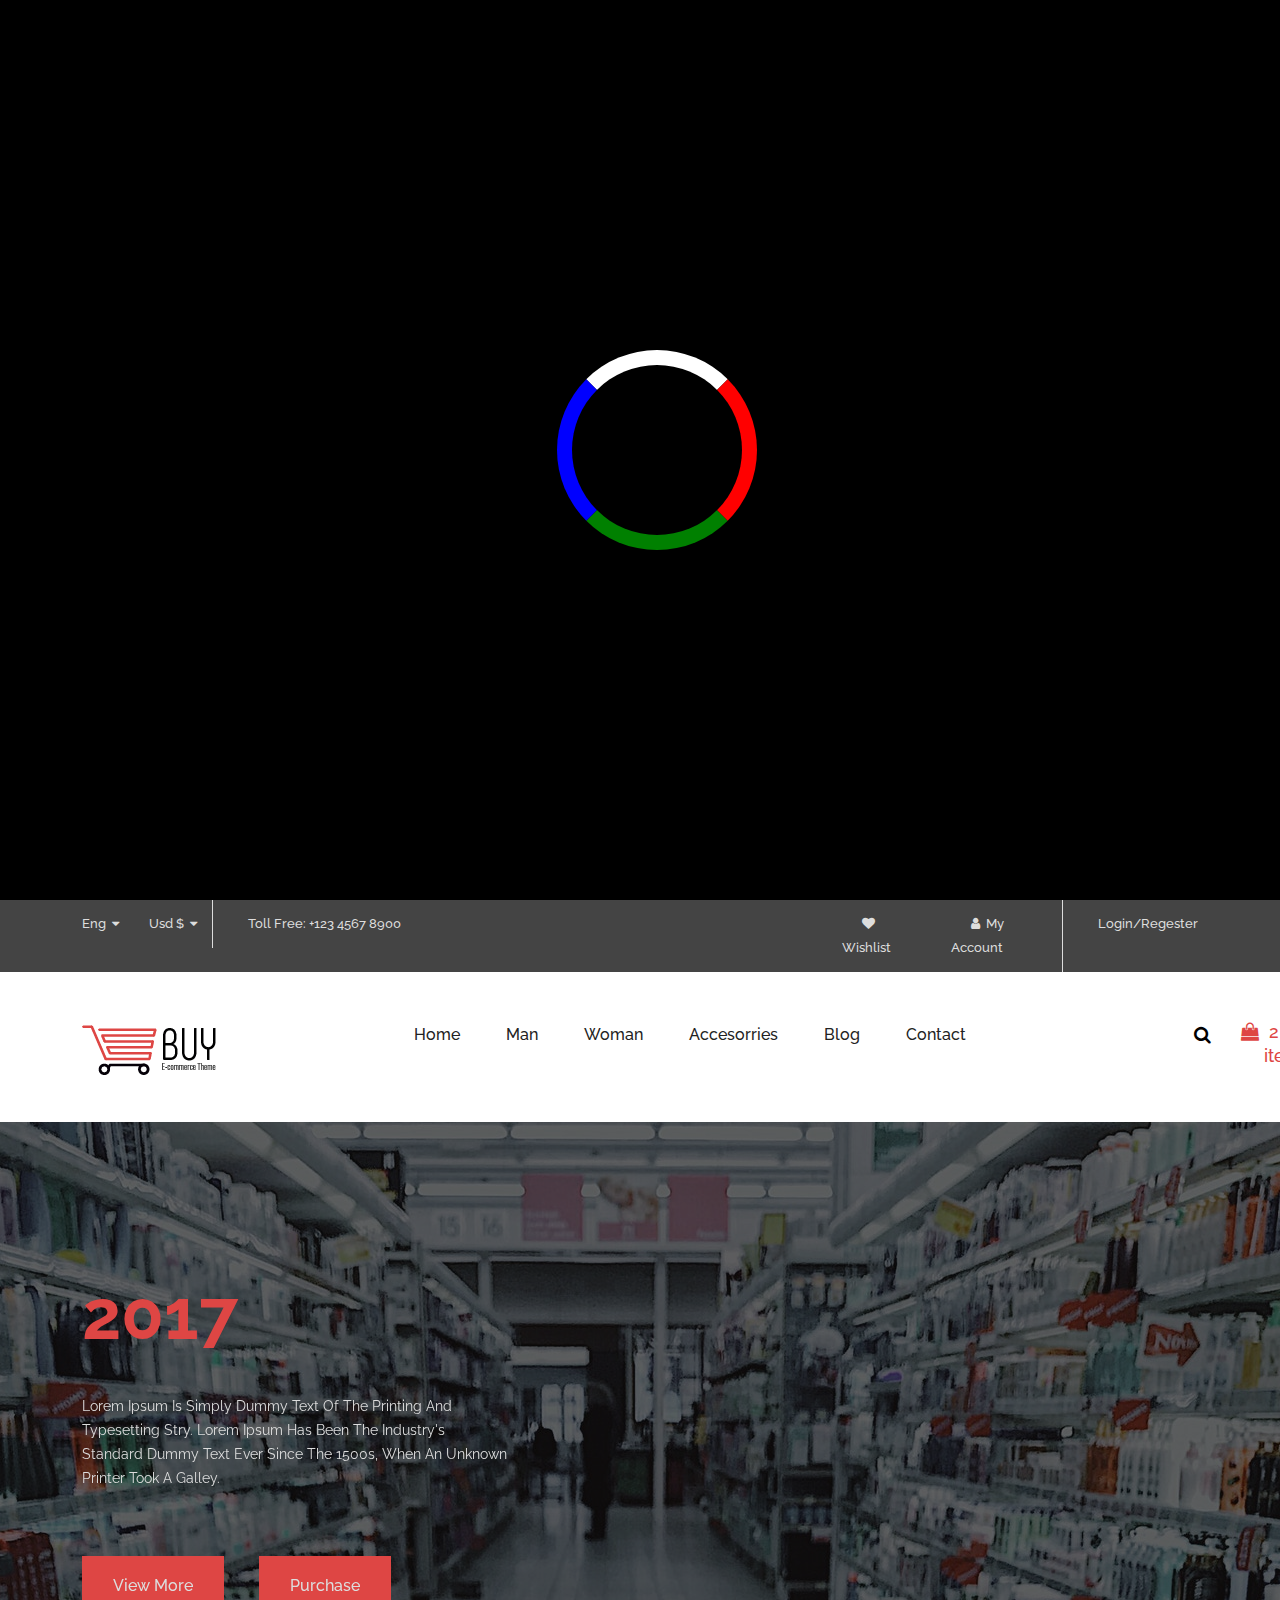
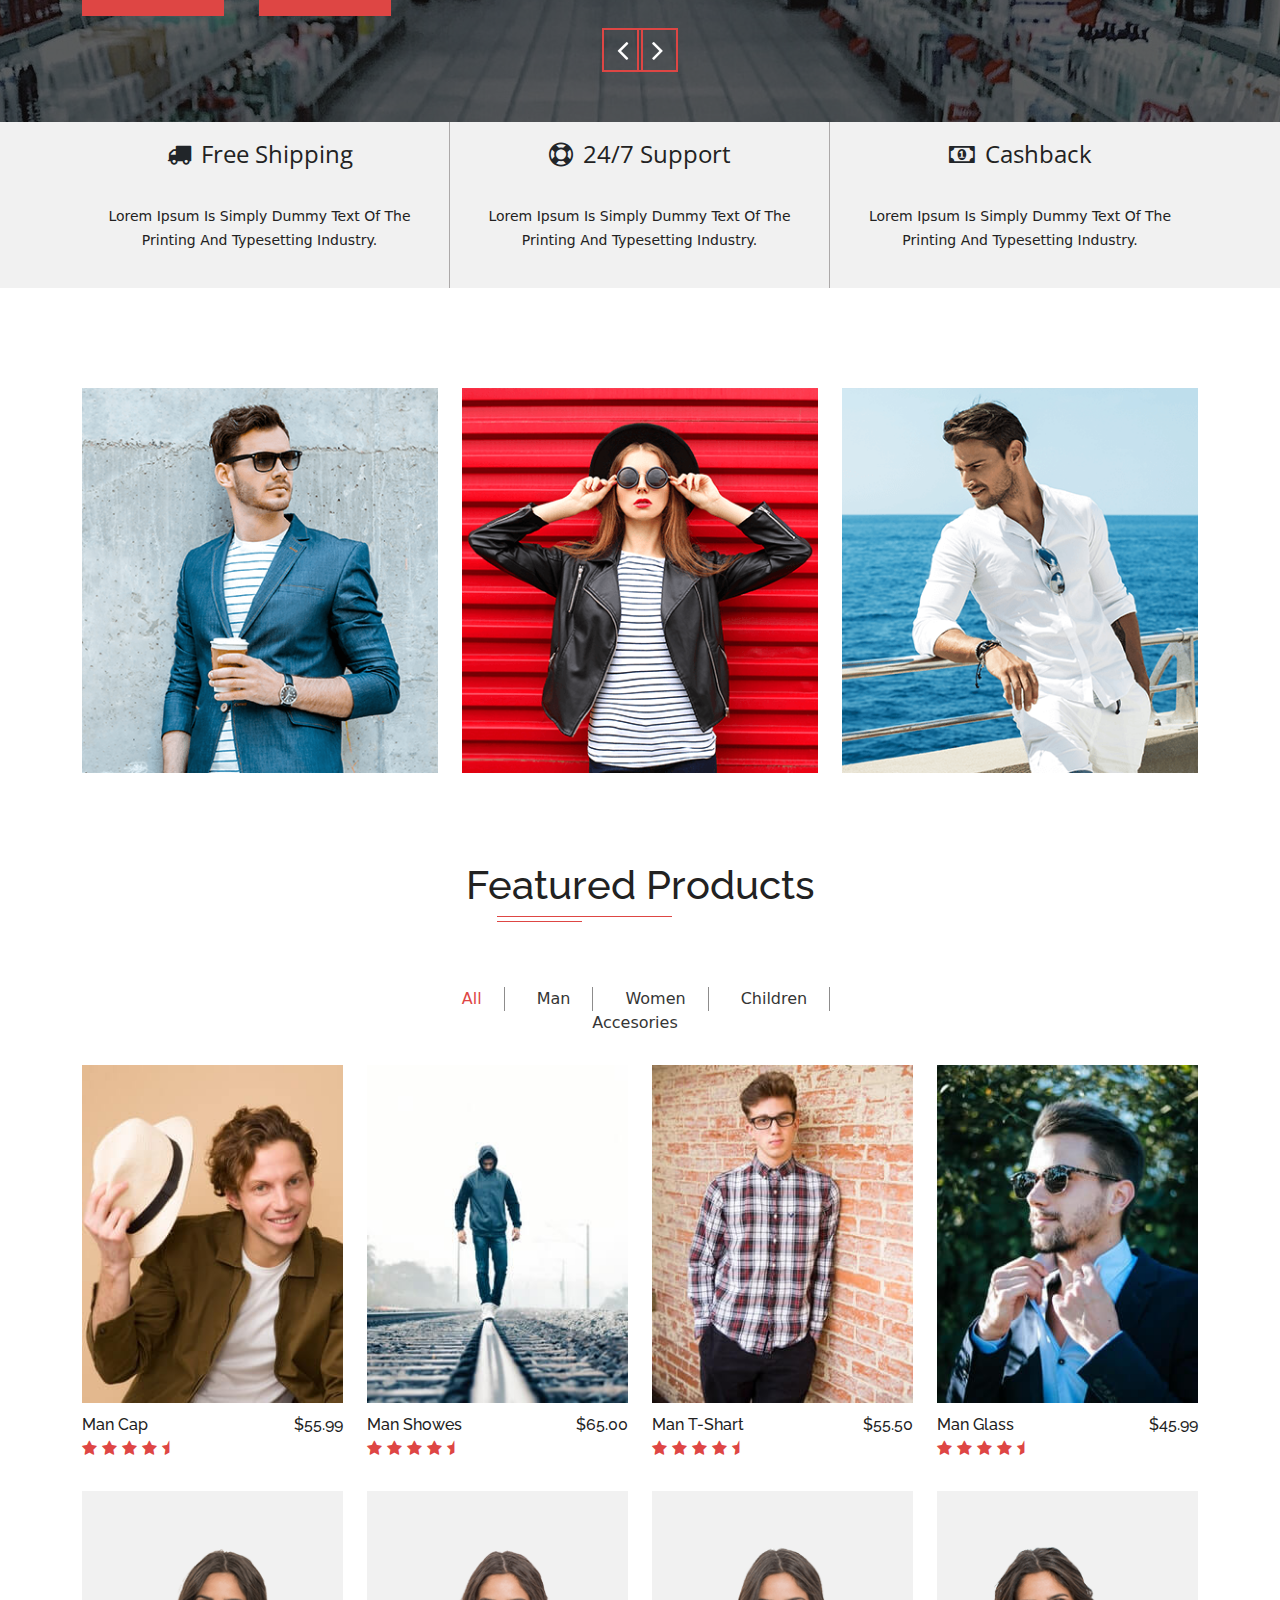
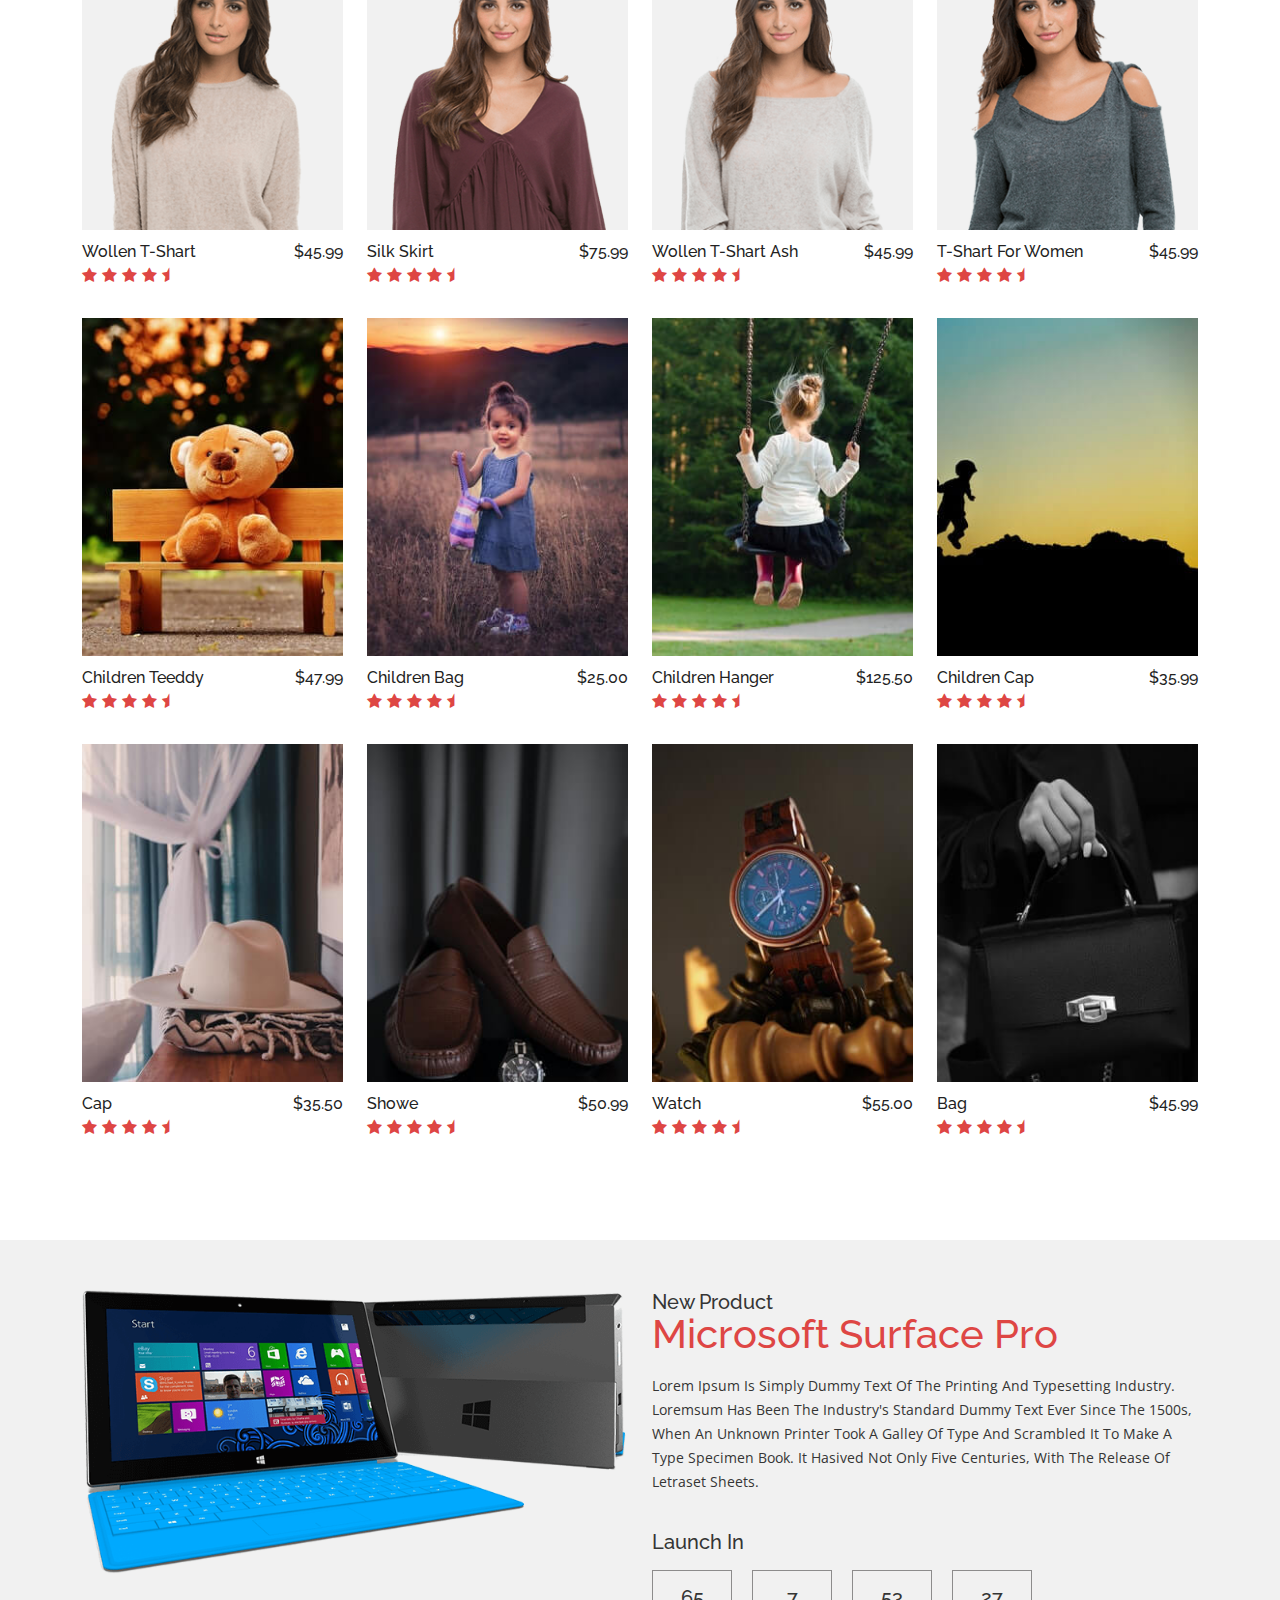
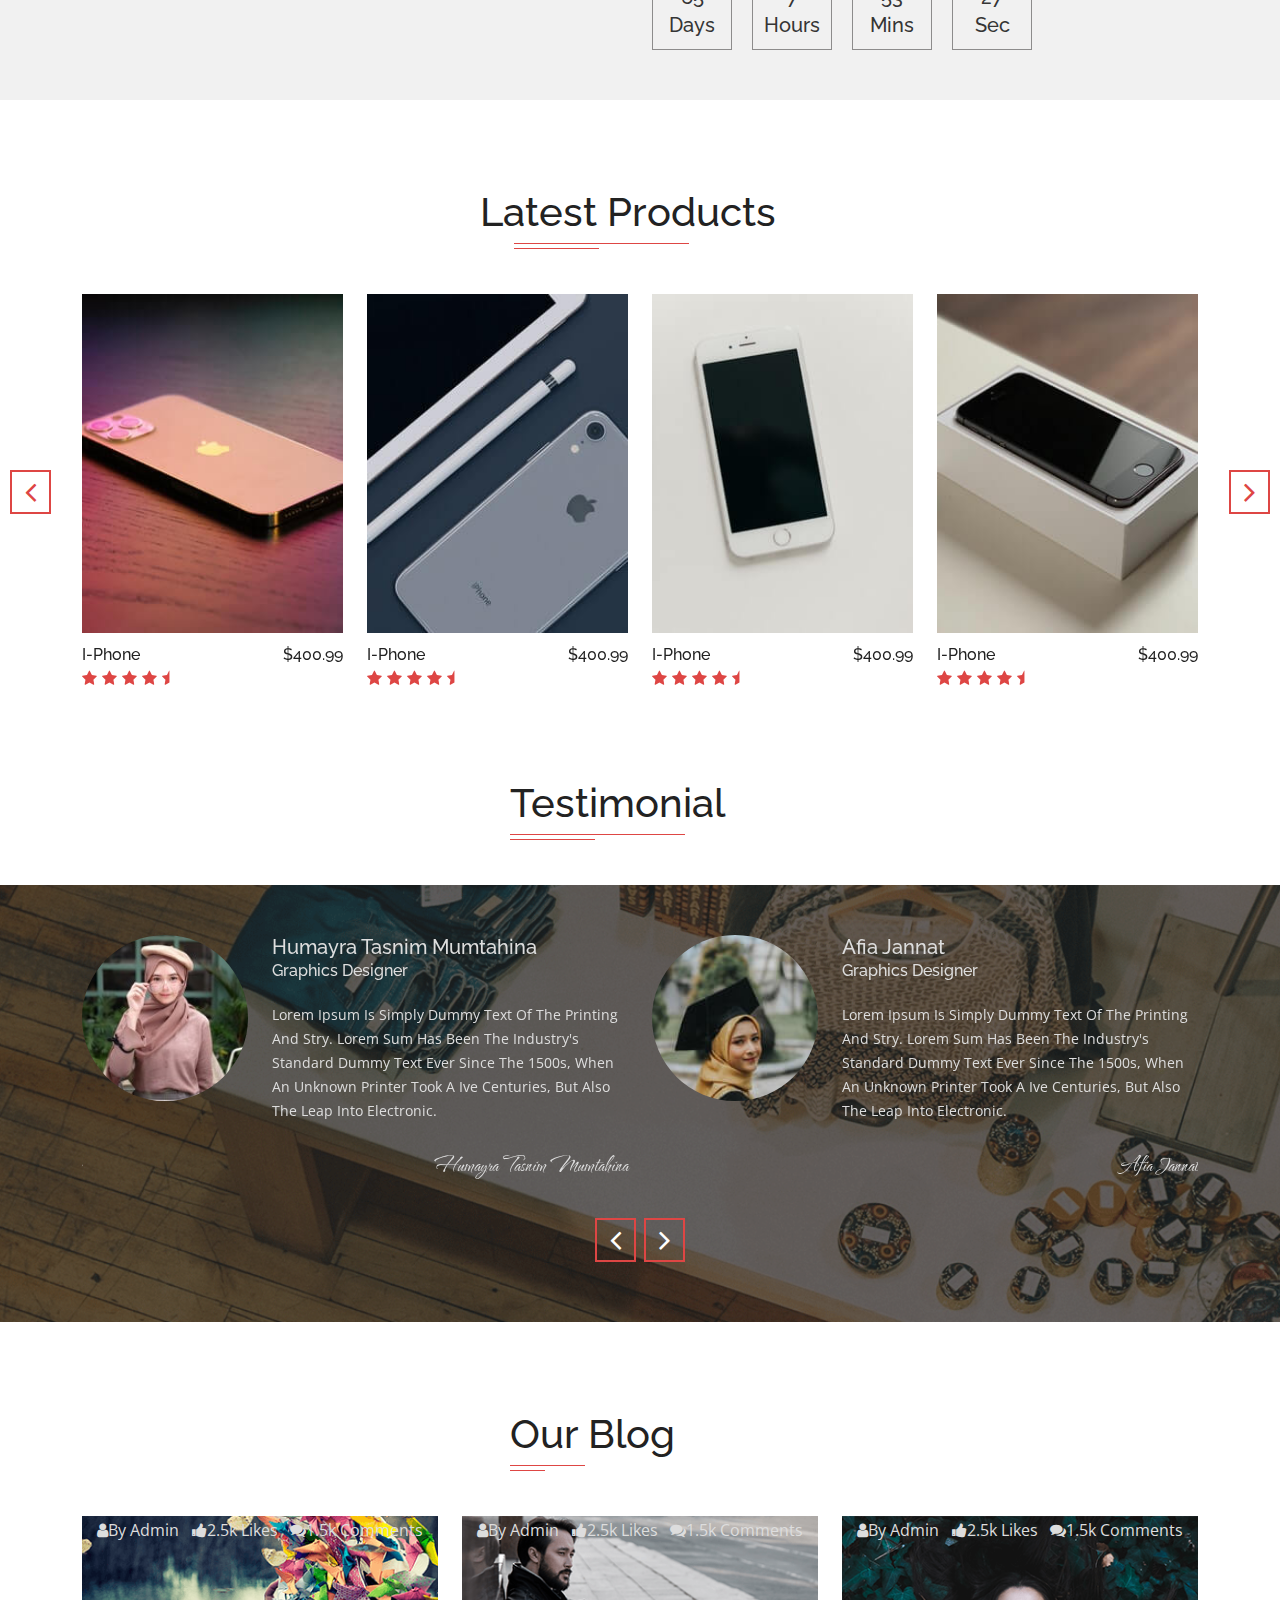
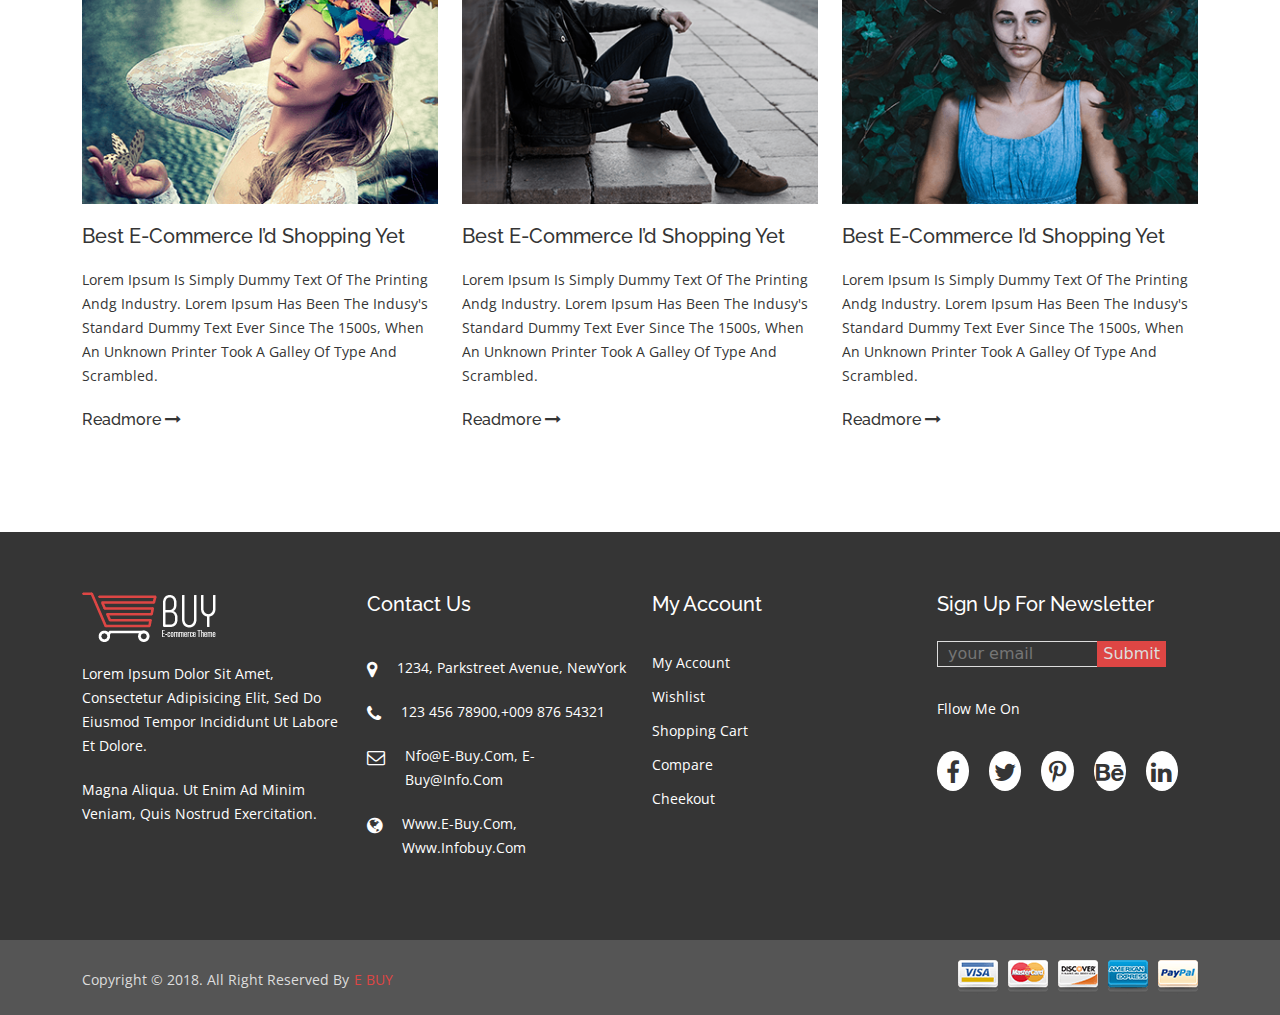
==== commit c64c7d8b: "change" ====
--- a/index.html
+++ b/index.html
@@ -15,6 +15,18 @@
 </head>
 
 <body>
+    <!-- preeloader starts -->
+    <section id="preloader-bg">
+        <div class="container">
+            <div class="row">
+                <div class="col-lg-2 m-auto">
+                    <div class="preloader">
+                    </div>
+                </div>
+            </div>
+        </div>
+    </section>
+    <!-- preeloader starts -->
     <!-- =====***** header html starts *****===== -->
     <section id="header-bg">
         <div class="container">
@@ -24,7 +36,7 @@
                         <ul>
                             <li>eng &nbsp;<i class="fa  fa-caret-down"></i></li>
                             <li>usd $ &nbsp;<i class="fa  fa-caret-down"></i></li>
-                            <li><a href="tel:-123 4567 8900">Toll Free: +123 4567 8900</a></li>
+                            <li><a href="tel:-12345678900">Toll Free: +123 4567 8900</a></li>
                         </ul>
                     </div>
                 </div>
@@ -94,7 +106,7 @@
                 <div class="container">
                     <div class="col-lg-5">
                         <div class="banner-text">
-                            <h2>202<span>2</span></h2>
+                            <h2>2017</h2>
                             <h3>trendy design</h3>
                             <p>Lorem Ipsum is simply dummy text of the printing and typesetting stry. Lorem Ipsum has been the industry's standard dummy text ever since the 1500s, when an unknown printer took a galley.</p>
                             <a href="#">view more</a>
@@ -107,11 +119,10 @@
                 <div class="container">
                     <div class="col-lg-5">
                         <div class="banner-text">
-                            <h2>202<span>2</span></h2>
-                            <h3>trendy design</h3>
-                            <p>Lorem Ipsum is simply dummy text of the printing and typesetting stry. Lorem Ipsum has been the industry's standard dummy text ever since the 1500s, when an unknown printer took a galley.</p>
-                            <a href="#">view more</a>
-                            <a href="#">purchase</a>
+                            <h2>2017</h3>
+                                <p>Lorem Ipsum is simply dummy text of the printing and typesetting stry. Lorem Ipsum has been the industry's standard dummy text ever since the 1500s, when an unknown printer took a galley.</p>
+                                <a href="#">view more</a>
+                                <a href="#">purchase</a>
                         </div>
                     </div>
                 </div>
@@ -120,7 +131,7 @@
                 <div class="container">
                     <div class="col-lg-5">
                         <div class="banner-text">
-                            <h2>202<span>2</span></h2>
+                            <h2>2017</h2>
                             <h3>trendy design</h3>
                             <p>Lorem Ipsum is simply dummy text of the printing and typesetting stry. Lorem Ipsum has been the industry's standard dummy text ever since the 1500s, when an unknown printer took a galley.</p>
                             <a href="#">view more</a>
@@ -133,7 +144,8 @@
                 <div class="container">
                     <div class="col-lg-5">
                         <div class="banner-text">
-                            <h2>202<span>2</span></h2>
+                            <h2>2017</span>
+                            </h2>
                             <h3>trendy design</h3>
                             <p>Lorem Ipsum is simply dummy text of the printing and typesetting stry. Lorem Ipsum has been the industry's standard dummy text ever since the 1500s, when an unknown printer took a galley.</p>
                             <a href="#">view more</a>
@@ -146,7 +158,7 @@
                 <div class="container">
                     <div class="col-lg-5">
                         <div class="banner-text">
-                            <h2>202<span>2</span></h2>
+                            <h2>2017</h2>
                             <h3>trendy design</h3>
                             <p>Lorem Ipsum is simply dummy text of the printing and typesetting stry. Lorem Ipsum has been the industry's standard dummy text ever since the 1500s, when an unknown printer took a galley.</p>
                             <a href="#">view more</a>
@@ -3289,8 +3301,8 @@
                                 </li>
                                 <li>
                                     <i class="fa fa-phone"></i>
-                                    <a href="tel:123 456 78900">123 456 78900</a>
-                                    <a href="tel:+009 876 54321">,+009 876 54321</a>
+                                    <a href="tel:12345678900">123 456 78900</a>
+                                    <a href="tel:+00987654321">,+009 876 54321</a>
                                 </li>
                                 <li>
                                     <i class="fa fa-envelope-o"></i>
--- a/css/style.css
+++ b/css/style.css
@@ -1 +1,1185 @@
-*{padding:0;margin:0}a{text-decoration:none}ul{list-style:none}img{vertical-align:middle}#header-bg{background:#444}#header-bg .item ul{padding-left:0 !important;display:-webkit-box;display:-ms-flexbox;display:flex;margin-bottom:0}#header-bg .item ul li{font-family:'Raleway',sans-serif;font-weight:500;font-size:13px;line-height:24px;color:#ddd;padding:12px 15px;text-transform:capitalize;border-right:1px solid #ddd}#header-bg .item ul li a{line-height:24px;font-family:'Raleway',sans-serif;font-weight:500;font-size:13px;color:#ddd;text-transform:capitalize;padding:18px 20px}#header-bg .item ul li a:last-of-type{padding-right:0}#header-bg .item ul li:first-of-type{padding-left:0;border:0}#header-bg .item ul li:last-of-type{padding-right:0;border:0}.navbar{background:#fff;padding:0;padding-top:35px}.navbar .navbar-brand{margin-right:180px}.navbar .navbar-nav{margin-left:220px}.navbar .navbar-nav .nav-item{line-height:24px;margin-right:10px}.navbar .navbar-nav .nav-item .nav-link{margin:8px 10px;font-family:'Raleway',sans-serif;font-weight:500;color:#222;text-transform:capitalize;position:relative;-webkit-transition:all linear .5s;transition:all linear .5s}.navbar .navbar-nav .nav-item .nav-link::after{content:'';width:0;height:1px;background:#de4644;position:absolute;left:0;bottom:0}.navbar .navbar-nav .nav-item .nav-link:hover::after{width:100%;-webkit-transition:all linear .5s;transition:all linear .5s}.navbar .navbar-nav .nav-item .nav-link:hover{color:#de4644}.navbar .navbar-nav .nav-item button{margin-left:200px;margin-right:20px;border:0;background:none;padding:8px 0}.navbar .navbar-nav .nav-item button i{font-size:18px}.navbar .navbar-nav .nav-item i{padding:8px 0;font-size:18px;line-height:24px}.navbar .navbar-nav .nav-item p{padding:8px 5px;font-size:18px;line-height:24px;font-family:'Raleway',sans-serif;font-weight:500}.navbar .navbar-nav .nav-item:last-of-type{margin-top:5px;color:#de4644}#banner-bg{position:relative;z-index:1;margin-top:30px}#banner-bg .item{position:relative;height:600px;z-index:1}#banner-bg .item::after{content:'';width:100%;height:100%;background:rgba(0,0,0,0.6);position:absolute;top:0;left:0;z-index:-1}#banner-bg .item-1{background:url(../images/banner-img.png) no-repeat center / cover}#banner-bg .item-2{background:url(../images/banner-item-2.jpg) no-repeat center / cover}#banner-bg .item-3{background:url(../images/banner-item-3.jpg) no-repeat center / cover}#banner-bg .item-4{background:url(../images/banner-item-4.jpg) no-repeat center / cover}#banner-bg .item-5{background:url(../images/banner-item-5.jpg) no-repeat center / cover}#banner-bg .banner-text h2{font-family:'Raleway',sans-serif;font-weight:700;color:#de4644;font-size:70px;line-height:24px;text-transform:capitalize;padding-top:150px}#banner-bg .banner-text h3{font-family:'Raleway',sans-serif;font-weight:400;color:#ddd;font-size:70px;line-height:24px;text-transform:capitalize;padding-top:50px}#banner-bg .banner-text p{font-family:'Raleway',sans-serif;font-weight:400;color:#ddd;font-size:14px;line-height:24px;text-transform:capitalize;padding-top:30px;padding-right:40px}#banner-bg .banner-text a{display:inline-block;font-family:'Raleway',sans-serif;font-weight:500;color:#ddd;background:#de4644;font-size:16px;line-height:24px;text-transform:capitalize;padding:17px 30px;border:1px solid #de4644;margin-right:30px;-webkit-transition:all linear .5s;transition:all linear .5s;margin-top:50px;margin-bottom:150px}#banner-bg .banner-text a:hover{background:transparent;border-color:#de4644}#banner-bg .prevarrow{position:absolute;bottom:50px;left:47%;color:#fff;z-index:99;font-size:32px;padding:4px 13px;border:2px solid #de4644;-webkit-transition:all linear .5s;transition:all linear .5s}#banner-bg .prevarrow:hover{color:#fff;background:#de4644}#banner-bg .nextarrow{position:absolute;bottom:50px;right:47%;color:#fff;z-index:99;font-size:32px;padding:4px 13px;border:2px solid #de4644;-webkit-transition:all linear .5s;transition:all linear .5s}#banner-bg .nextarrow:hover{color:#fff;background:#de4644}#offer-bg{background:#f1f1f1}#offer-bg .item{padding:20px 0;border-right:1px solid #aca9a9}#offer-bg .item:last-of-type{border-right:0}#offer-bg .item .offer-head{display:-webkit-box;display:-ms-flexbox;display:flex;-webkit-box-pack:center;-ms-flex-pack:center;justify-content:center;padding-bottom:30px;-webkit-transition:all linear .5s;transition:all linear .5s}#offer-bg .item .offer-head:hover{color:#de4644}#offer-bg .item .offer-head:hover h4{-webkit-transition:all linear .5s;transition:all linear .5s;color:#de4644}#offer-bg .item .offer-head i{font-size:24px}#offer-bg .item .offer-head h4{font-family:'Open Sans',sans-serif;font-weight:400;color:#222;font-size:24px;line-height:24px;text-transform:capitalize;padding-left:10px}#offer-bg .item .offer-text p{font-weight:400;color:#222;font-size:14px;line-height:24px;text-transform:capitalize;padding-top:10px;text-align:center;padding:0 30px}#shope-bg{margin-top:100px}#shope-bg .item{position:relative}#shope-bg .item:hover .overlay{visibility:visible;opacity:1}#shope-bg .item .overlay{width:80%;background:rgba(33,33,33,0.9);margin:25px;margin-bottom:10px;text-align:center;padding:15px 0;position:absolute;left:5%;bottom:15px;visibility:hidden;opacity:-1;-webkit-transition:all linear .5s;transition:all linear .5s}#shope-bg .item .overlay h2{font-family:'Raleway',sans-serif;font-weight:500;color:#f1f1f1;font-size:36px;line-height:24px;text-transform:capitalize}#shope-bg .item .overlay h4{font-family:'Raleway',sans-serif;font-weight:500;color:#f1f1f1;font-size:24px;line-height:24px;text-transform:capitalize}#shope-bg .item .overlay a{display:inline-block;font-family:'Raleway',sans-serif;font-weight:500;color:#f1f1f1;font-size:16px;line-height:24px;padding:20px 10px;border:1px solid #f1f1f1;text-transform:capitalize;padding:20px 15px;margin-top:15px;-webkit-transition:all linear .5s;transition:all linear .5s}#shope-bg .item .overlay a:hover{background:#de4644;border-color:#de4644}#products-bg{margin-top:100px}#products-bg .products-head{text-align:center}#products-bg .products-head h4{font-family:'Raleway',sans-serif;font-weight:500;color:#222;font-size:40px;line-height:24px;text-transform:capitalize;margin-bottom:90px;position:relative}#products-bg .products-head h4::before{content:'';width:175px;height:1px;background:#de4644;position:absolute;left:35px;bottom:-20px}#products-bg .products-head h4::after{content:'';width:85px;height:1px;background:#de4644;position:absolute;left:35px;bottom:-25px}#products-bg .filter-menu .nav{margin-bottom:0;-webkit-box-pack:center;-ms-flex-pack:center;justify-content:center}#products-bg .filter-menu .nav .nav-item{margin-right:10px}#products-bg .filter-menu .nav .nav-item:last-of-type .nav-link{border-right:0}#products-bg .filter-menu .nav .nav-item .nav-link{border:none;text-transform:capitalize;color:#353535;background:none;padding:0 22px;border-right:1px solid #8d8c8c}#products-bg .filter-menu .nav .nav-item .nav-link.active{color:#de4644}#products-bg .item{margin-top:30px}#products-bg .item .img-section{overflow:hidden;position:relative}#products-bg .item .img-section .overlay{width:40%;height:100%;background:rgba(34,34,34,0.7);position:absolute;top:0;right:-100%;-webkit-transition:all linear .5s;transition:all linear .5s}#products-bg .item .img-section .overlay ul{text-align:center;padding-top:90px}#products-bg .item .img-section .overlay ul li{width:45px;height:45px;border:1px solid #fff;border-radius:50%;text-align:center;line-height:45px;margin-bottom:32px;background:transparent;-webkit-transition:all linear .5s;transition:all linear .5s}#products-bg .item .img-section .overlay ul li:hover{background:#de4644;border-color:#de4644}#products-bg .item .img-section .overlay ul li a{color:#fff}#products-bg .item .img-section .overlay ul li a i{font-size:24px}#products-bg .item:hover .overlay{right:0}#products-bg .item .products-rate ul{padding-left:0;margin:0;display:-webkit-box;display:-ms-flexbox;display:flex;padding-top:10px}#products-bg .item .products-rate ul:first-of-type{-webkit-box-pack:justify;-ms-flex-pack:justify;justify-content:space-between}#products-bg .item .products-rate ul:first-of-type li{font-family:'Raleway',sans-serif;font-weight:500;color:#222;font-size:16px;line-height:24px;text-transform:capitalize}#products-bg .item .products-rate ul:last-of-type{padding:0}#products-bg .item .products-rate ul:last-of-type li{-webkit-box-pack:normal;-ms-flex-pack:normal;justify-content:normal;margin-right:5px}#products-bg .item .products-rate ul:last-of-type li a{color:#de4644}#countdown-bg{background:#f1f1f1;margin-top:100px;padding:50px 0}#countdown-bg .item-2 .text h4{font-family:'Raleway',sans-serif;font-weight:500;color:#353535;font-size:20px;line-height:24px;text-transform:capitalize;padding:0}#countdown-bg .item-2 .text h2{font-family:'Raleway',sans-serif;font-weight:500;color:#de4644;font-size:40px;line-height:24px;text-transform:capitalize;padding:0}#countdown-bg .item-2 .text p{font-family:'Open Sans',sans-serif;font-weight:400;color:#353535;font-size:14px;line-height:24px;text-transform:capitalize;padding-top:20px}#countdown-bg .item-2 #countdown p{font-family:'Raleway',sans-serif;font-weight:500;color:#353535;font-size:20px;line-height:24px;text-transform:capitalize;padding-top:20px}#countdown-bg .item-2 #countdown ul{padding:0;margin:0;display:-webkit-box;display:-ms-flexbox;display:flex}#countdown-bg .item-2 #countdown ul li{width:80px;height:80px;border:1px solid #8d8c8c;text-align:center;margin-right:20px}#countdown-bg .item-2 #countdown ul li p{margin:0;font-family:'Raleway',sans-serif;font-weight:500;font-size:20px;line-height:32px;text-transform:capitalize;padding-top:10px}#countdown-bg .item-2 #countdown ul li h4{font-family:'Raleway',sans-serif;font-weight:500;font-size:20px;line-height:24px;text-transform:capitalize}#up-product-bg{margin-top:100px;position:relative}#up-product-bg .up-products-head{text-align:center}#up-product-bg .up-products-head h4{font-family:'Raleway',sans-serif;font-weight:500;color:#222;font-size:40px;line-height:24px;text-transform:capitalize;margin-bottom:70px;position:relative}#up-product-bg .up-products-head h4::before{content:'';width:175px;height:1px;background:#de4644;position:absolute;left:60px;bottom:-20px}#up-product-bg .up-products-head h4::after{content:'';width:85px;height:1px;background:#de4644;position:absolute;left:60px;bottom:-25px}#up-product-bg .up-product-slider .box .img-section{overflow:hidden;position:relative}#up-product-bg .up-product-slider .box .img-section .overlay{width:40%;height:100%;background:rgba(34,34,34,0.7);position:absolute;top:0;right:-100%;-webkit-transition:all linear .5s;transition:all linear .5s}#up-product-bg .up-product-slider .box .img-section .overlay ul{text-align:center;padding-top:90px}#up-product-bg .up-product-slider .box .img-section .overlay ul li{width:45px;height:45px;border:1px solid #fff;border-radius:50%;text-align:center;line-height:45px;margin-bottom:32px;background:transparent;-webkit-transition:all linear .5s;transition:all linear .5s}#up-product-bg .up-product-slider .box .img-section .overlay ul li:hover{background:#de4644;border-color:#de4644}#up-product-bg .up-product-slider .box .img-section .overlay ul li a{color:#fff}#up-product-bg .up-product-slider .box .img-section .overlay ul li a i{font-size:24px}#up-product-bg .up-product-slider .box:hover .overlay{right:0}#up-product-bg .up-product-slider .box .products-rate ul{padding-left:0;margin:0;display:-webkit-box;display:-ms-flexbox;display:flex;padding-top:10px}#up-product-bg .up-product-slider .box .products-rate ul:first-of-type{-webkit-box-pack:justify;-ms-flex-pack:justify;justify-content:space-between}#up-product-bg .up-product-slider .box .products-rate ul:first-of-type li{font-family:'Raleway',sans-serif;font-weight:500;color:#222;font-size:16px;line-height:24px;text-transform:capitalize}#up-product-bg .up-product-slider .box .products-rate ul:last-of-type{padding:0}#up-product-bg .up-product-slider .box .products-rate ul:last-of-type li{-webkit-box-pack:normal;-ms-flex-pack:normal;justify-content:normal;margin-right:5px}#up-product-bg .up-product-slider .box .products-rate ul:last-of-type li a{color:#de4644}#up-product-bg .prevarrow{position:absolute;left:-60px;top:50%;-webkit-transform:translateY(-50%);transform:translateY(-50%);color:#de4644;z-index:99;font-size:32px;padding:4px 13px;border:2px solid #de4644;-webkit-transition:all linear .5s;transition:all linear .5s}#up-product-bg .prevarrow:hover{color:#fff;background:#de4644}#up-product-bg .nextarrow{position:absolute;right:-60px;top:50%;-webkit-transform:translateY(-50%);transform:translateY(-50%);color:#de4644;z-index:99;font-size:32px;padding:4px 13px;border:2px solid #de4644;-webkit-transition:all linear .5s;transition:all linear .5s}#up-product-bg .nextarrow:hover{color:#fff;background:#de4644}#testimonials-head{margin-top:100px}#testimonials-head .testimonials-head h4{font-family:'Raleway',sans-serif;font-weight:500;color:#222;font-size:40px;line-height:24px;text-transform:capitalize;margin-bottom:70px;position:relative}#testimonials-head .testimonials-head h4::before{content:'';width:175px;height:1px;background:#de4644;position:absolute;left:0;bottom:-20px}#testimonials-head .testimonials-head h4::after{content:'';width:85px;height:1px;background:#de4644;position:absolute;left:0;bottom:-25px}#testimonials-bg{background:url(../images/testimonial-bg.png) no-repeat center / cover;position:relative;padding:50px 0 130px 0;z-index:1}#testimonials-bg::after{content:'';width:100%;height:100%;background:rgba(34,34,34,0.7);position:absolute;top:0;left:0;z-index:-1}#testimonials-bg .item .img img{border-radius:50%}#testimonials-bg .item .text h2{font-family:'Raleway',sans-serif;font-weight:500;color:#ddd;font-size:20px;line-height:24px;text-transform:capitalize;margin:0}#testimonials-bg .item .text h4{font-family:'Raleway',sans-serif;font-weight:500;color:#ddd;font-size:16px;line-height:24px;text-transform:capitalize;margin:0}#testimonials-bg .item .text p{font-family:'Open Sans',sans-serif;font-weight:400;color:#ddd;font-size:14px;line-height:24px;text-transform:capitalize;margin:0;padding-top:20px}#testimonials-bg .item .text h6{font-family:'The Nautigal',cursive;font-weight:500;color:#ddd;font-size:24px;line-height:24px;text-transform:capitalize;padding-top:30px;text-align:right}#testimonials-bg .prevarrow{position:absolute;left:46%;bottom:-70px;color:#fff;z-index:99;font-size:32px;padding:4px 13px;border:2px solid #de4644;-webkit-transition:all linear .5s;transition:all linear .5s}#testimonials-bg .prevarrow:hover{color:#fff;background:#de4644}#testimonials-bg .nextarrow{position:absolute;right:46%;bottom:-70px;color:#fff;z-index:99;font-size:32px;padding:4px 13px;border:2px solid #de4644;-webkit-transition:all linear .5s;transition:all linear .5s}#testimonials-bg .nextarrow:hover{color:#fff;background:#de4644}#blog-bg{margin-top:100px}#blog-bg .blog-head h4{font-family:'Raleway',sans-serif;font-weight:500;color:#222;font-size:40px;line-height:24px;text-transform:capitalize;margin-bottom:70px;position:relative}#blog-bg .blog-head h4::before{content:'';width:75px;height:1px;background:#de4644;position:absolute;left:0;bottom:-20px}#blog-bg .blog-head h4::after{content:'';width:35px;height:1px;background:#de4644;position:absolute;left:0;bottom:-25px}#blog-bg .item{overflow:hidden}#blog-bg .item .img{position:relative}#blog-bg .item .img:hover .overlay{top:0}#blog-bg .item .img .overlay{width:100%;height:100%;position:absolute;top:-100%;left:0;background:rgba(0,0,0,0.8);-webkit-transition:all linear .5s;transition:all linear .5s}#blog-bg .item .img .overlay ul{padding-left:15px;padding-right:15px}#blog-bg .item .img .overlay ul:nth-of-type(2) li{text-align:center;margin-top:120px}#blog-bg .item .img .overlay ul:nth-of-type(2) li a{color:#fff;padding:14px 13px;border:2px solid #ddd;border-radius:50%}#blog-bg .item .img .overlay ul:nth-of-type(2) li a i{font-size:24px}#blog-bg .item .img .overlay ul:last-of-type{display:-webkit-box;display:-ms-flexbox;display:flex;-webkit-box-pack:justify;-ms-flex-pack:justify;justify-content:space-between;margin-top:120px}#blog-bg .item .img .overlay ul li{font-family:'Open Sans',sans-serif;font-weight:400;color:#ddd;font-size:16px;line-height:24px;text-transform:capitalize}#blog-bg .item .text h2{font-family:'Raleway',sans-serif;font-weight:500;color:#353535;font-size:20px;line-height:24px;text-transform:capitalize;margin:0;padding-top:20px}#blog-bg .item .text p{font-family:'Open Sans',sans-serif;font-weight:400;color:#353535;font-size:14px;line-height:24px;text-transform:capitalize;margin:0;padding-top:20px}#blog-bg .item .text a{display:inline-block;-webkit-box-shadow:none;box-shadow:none;font-family:'Raleway',sans-serif;font-weight:500;color:#353535;font-size:16px;line-height:24px;text-transform:capitalize;padding-top:20px;-webkit-transition:all linear .5s;transition:all linear .5s}#blog-bg .item .text a:hover{color:#de4644}#footer-bg{margin-top:100px;background:#353535;padding:60px 0}#footer-bg .item .head h4{font-family:'Raleway',sans-serif;font-weight:500;color:#fff;font-size:20px;line-height:24px;text-transform:capitalize;margin:0}#footer-bg .item .text ul{padding:0;margin:0}#footer-bg .item .text ul li p{font-family:'Open Sans',sans-serif;font-weight:400;color:#fff;font-size:14px;line-height:24px;text-transform:capitalize;padding-top:20px;margin:0}#footer-bg .item .text ul li a{display:inline-block;font-family:'Open Sans',sans-serif;font-weight:400;color:#fff;font-size:14px;line-height:24px;text-transform:capitalize}#footer-bg .item-2 .text ul{padding-top:40px}#footer-bg .item-2 .text ul li{display:-webkit-box;display:-ms-flexbox;display:flex;margin-bottom:20px}#footer-bg .item-2 .text ul li i{color:#fff;font-size:18px;padding-right:20px;padding-top:5px}#footer-bg .item-2 .text ul li p{padding-top:0}#footer-bg .item-3 .text ul{padding-top:25px}#footer-bg .item-3 .text ul li a{padding-top:10px;-webkit-transition:all linear .5s;transition:all linear .5s}#footer-bg .item-3 .text ul li a:hover{color:#de4644;padding-left:10px}#footer-bg .form-item .text form{position:relative;white-space:0;padding-top:25px}#footer-bg .form-item .text form .email-btn{padding-left:10px;color:#ddd;border:1px solid #ddd;background:transparent}#footer-bg .form-item .text form .submit-btn{color:#ddd;border:1px solid #de4644;background:#de4644;padding:0 5px;position:absolute;top:25px;right:32px}#footer-bg .form-item .text ul{margin:0}#footer-bg .form-item .text ul:first-of-type li p{padding-top:30px}#footer-bg .form-item .text ul:last-of-type{display:-webkit-box;display:-ms-flexbox;display:flex;padding-top:30px}#footer-bg .form-item .text ul:last-of-type li{width:40px;height:40px;background:#fff;border-radius:50%;text-align:center;margin-right:20px;-webkit-transition:all linear .5s;transition:all linear .5s}#footer-bg .form-item .text ul:last-of-type li:hover{background:#de4644}#footer-bg .form-item .text ul:last-of-type li:hover a{color:#fff}#footer-bg .form-item .text ul:last-of-type li a{color:#353535;line-height:50px;-webkit-transition:all linear .5s;transition:all linear .5s}#footer-bg .form-item .text ul:last-of-type li a i{font-size:24px}#copyright{background:#555;padding:20px 0 15px 0}#copyright .text ul{display:-webkit-box;display:-ms-flexbox;display:flex;-webkit-box-pack:justify;-ms-flex-pack:justify;justify-content:space-between;margin:0;padding:0}#copyright .text ul li p{font-family:'Open Sans',sans-serif;font-weight:400;color:#ddd;font-size:14px;line-height:40px;text-transform:capitalize;margin:0;display:inline}#copyright .text ul li a{display:inline-block;color:#de4644;font-family:'Open Sans',sans-serif;font-weight:400;font-size:14px;line-height:40px;text-transform:uppercase}+/* =====***** common css starts *****===== */
+* {
+  padding: 0;
+  margin: 0;
+}
+a {
+  text-decoration: none;
+}
+ul {
+  list-style: none;
+}
+img {
+  vertical-align: middle;
+}
+/* =====***** common css ends *****===== */
+/* variable starts */
+/* variable ends */
+/* preloader starts */
+#preloader-bg {
+  width: 100%;
+  height: 100vh;
+  background: black;
+  display: -webkit-box;
+  display: -ms-flexbox;
+  display: flex;
+  -webkit-box-pack: center;
+      -ms-flex-pack: center;
+          justify-content: center;
+  -webkit-box-align: center;
+      -ms-flex-align: center;
+          align-items: center;
+  display: none;
+}
+#preloader-bg .preloader {
+  -webkit-box-pack: center;
+      -ms-flex-pack: center;
+          justify-content: center;
+  -webkit-box-align: center;
+      -ms-flex-align: center;
+          align-items: center;
+  width: 200px;
+  height: 200px;
+  border-radius: 50%;
+  border-top: 15px solid white;
+  border-right: 15px solid red;
+  border-bottom: 15px solid green;
+  border-left: 15px solid blue;
+  -webkit-animation: preloder 5s linear;
+          animation: preloder 5s linear;
+}
+@-webkit-keyframes preloder {
+  0% {
+    -webkit-transform: rotate(0deg);
+            transform: rotate(0deg);
+  }
+  100% {
+    -webkit-transform: rotate(360deg);
+            transform: rotate(360deg);
+  }
+}
+@keyframes preloder {
+  0% {
+    -webkit-transform: rotate(0deg);
+            transform: rotate(0deg);
+  }
+  100% {
+    -webkit-transform: rotate(360deg);
+            transform: rotate(360deg);
+  }
+}
+/* preloader ends */
+/* =====***** header css starts *****===== */
+#header-bg {
+  background: #444444;
+}
+#header-bg .item ul {
+  padding-left: 0 !important;
+  display: -webkit-box;
+  display: -ms-flexbox;
+  display: flex;
+  margin-bottom: 0;
+}
+#header-bg .item ul li {
+  font-family: 'Raleway', sans-serif;
+  font-weight: 500;
+  font-size: 13px;
+  line-height: 24px;
+  color: #dddddd;
+  padding: 12px 15px;
+  text-transform: capitalize;
+  border-right: 1px solid #ddd;
+}
+#header-bg .item ul li a {
+  line-height: 24px;
+  font-family: 'Raleway', sans-serif;
+  font-weight: 500;
+  font-size: 13px;
+  color: #dddddd;
+  text-transform: capitalize;
+  padding: 18px 20px;
+}
+#header-bg .item ul li a:last-of-type {
+  padding-right: 0;
+}
+#header-bg .item ul li:first-of-type {
+  padding-left: 0;
+  border: 0;
+}
+#header-bg .item ul li:last-of-type {
+  padding-right: 0;
+  border: 0;
+}
+/* =====***** header css ends *****===== */
+/* =====***** navbar css starts *****===== */
+.navbar {
+  background: #ffffff;
+  padding: 0;
+  padding-top: 35px;
+}
+.navbar .navbar-brand {
+  margin-right: 180px;
+}
+.navbar .navbar-nav {
+  margin-left: 220px;
+}
+.navbar .navbar-nav .nav-item {
+  line-height: 24px;
+  margin-right: 10px;
+}
+.navbar .navbar-nav .nav-item .nav-link {
+  margin: 8px 10px;
+  font-family: 'Raleway', sans-serif;
+  font-weight: 500;
+  color: #222222;
+  text-transform: capitalize;
+  position: relative;
+  -webkit-transition: all linear 0.5s;
+  transition: all linear 0.5s;
+}
+.navbar .navbar-nav .nav-item .nav-link::after {
+  content: '';
+  width: 0%;
+  height: 1px;
+  background: #de4644;
+  position: absolute;
+  left: 0;
+  bottom: 0;
+}
+.navbar .navbar-nav .nav-item .nav-link:hover::after {
+  width: 100%;
+  -webkit-transition: all linear 0.5s;
+  transition: all linear 0.5s;
+}
+.navbar .navbar-nav .nav-item .nav-link:hover {
+  color: #de4644;
+}
+.navbar .navbar-nav .nav-item button {
+  margin-left: 200px;
+  margin-right: 20px;
+  border: 0;
+  background: none;
+  padding: 8px 0px;
+}
+.navbar .navbar-nav .nav-item button i {
+  font-size: 18px;
+}
+.navbar .navbar-nav .nav-item i {
+  padding: 8px 0px;
+  font-size: 18px;
+  line-height: 24px;
+}
+.navbar .navbar-nav .nav-item p {
+  padding: 8px 5px;
+  font-size: 18px;
+  line-height: 24px;
+  font-family: 'Raleway', sans-serif;
+  font-weight: 500;
+}
+.navbar .navbar-nav .nav-item:last-of-type {
+  margin-top: 5px;
+  color: #de4644;
+}
+/* =====***** navbar css ends *****===== */
+/* =====***** banner css starts *****===== */
+#banner-bg {
+  position: relative;
+  z-index: 1;
+  margin-top: 30px;
+}
+#banner-bg .item {
+  position: relative;
+  height: 600px;
+  z-index: 1;
+}
+#banner-bg .item::after {
+  content: '';
+  width: 100%;
+  height: 100%;
+  background: rgba(0, 0, 0, 0.6);
+  position: absolute;
+  top: 0;
+  left: 0;
+  z-index: -1;
+}
+#banner-bg .item-1 {
+  background: url(../images/banner-img.png) no-repeat center / cover;
+}
+#banner-bg .item-2 {
+  background: url(../images/banner-item-2.jpg) no-repeat center / cover;
+}
+#banner-bg .item-3 {
+  background: url(../images/banner-item-3.jpg) no-repeat center / cover;
+}
+#banner-bg .item-4 {
+  background: url(../images/banner-item-4.jpg) no-repeat center / cover;
+}
+#banner-bg .item-5 {
+  background: url(../images/banner-item-5.jpg) no-repeat center / cover;
+}
+#banner-bg .banner-text h2 {
+  font-family: 'Raleway', sans-serif;
+  font-weight: 700;
+  color: #de4644;
+  font-size: 70px;
+  text-transform: capitalize;
+  padding-top: 150px;
+}
+#banner-bg .banner-text h3 {
+  font-family: 'Raleway', sans-serif;
+  font-weight: 400;
+  color: #ddd;
+  font-size: 70px;
+  line-height: 24px;
+  text-transform: capitalize;
+  padding-top: 50px;
+}
+#banner-bg .banner-text p {
+  font-family: 'Raleway', sans-serif;
+  font-weight: 400;
+  color: #ddd;
+  font-size: 14px;
+  line-height: 24px;
+  text-transform: capitalize;
+  padding-top: 30px;
+  padding-right: 40px;
+}
+#banner-bg .banner-text a {
+  display: inline-block;
+  font-family: 'Raleway', sans-serif;
+  font-weight: 500;
+  color: #ddd;
+  background: #de4644;
+  font-size: 16px;
+  line-height: 24px;
+  text-transform: capitalize;
+  padding: 17px 30px;
+  border: 1px solid #de4644;
+  margin-right: 30px;
+  -webkit-transition: all linear 0.5s;
+  transition: all linear 0.5s;
+  margin-top: 50px;
+  margin-bottom: 150px;
+}
+#banner-bg .banner-text a:hover {
+  background: transparent;
+  border-color: #de4644;
+}
+#banner-bg .prevarrow {
+  position: absolute;
+  bottom: 50px;
+  left: 47%;
+  color: white;
+  z-index: 99;
+  font-size: 32px;
+  padding: 4px 13px;
+  border: 2px solid #de4644;
+  -webkit-transition: all linear 0.5s;
+  transition: all linear 0.5s;
+}
+#banner-bg .prevarrow:hover {
+  color: white;
+  background: #de4644;
+}
+#banner-bg .nextarrow {
+  position: absolute;
+  bottom: 50px;
+  right: 47%;
+  color: white;
+  z-index: 99;
+  font-size: 32px;
+  padding: 4px 13px;
+  border: 2px solid #de4644;
+  -webkit-transition: all linear 0.5s;
+  transition: all linear 0.5s;
+}
+#banner-bg .nextarrow:hover {
+  color: white;
+  background: #de4644;
+}
+/* =====***** banner css ends *****===== */
+/* =====***** offer css starts *****===== */
+#offer-bg {
+  background: #f1f1f1;
+}
+#offer-bg .item {
+  padding: 20px 0;
+  border-right: 1px solid #aca9a9;
+}
+#offer-bg .item:last-of-type {
+  border-right: 0;
+}
+#offer-bg .item .offer-head {
+  display: -webkit-box;
+  display: -ms-flexbox;
+  display: flex;
+  -webkit-box-pack: center;
+      -ms-flex-pack: center;
+          justify-content: center;
+  padding-bottom: 30px;
+  -webkit-transition: all linear 0.5s;
+  transition: all linear 0.5s;
+}
+#offer-bg .item .offer-head:hover {
+  color: #de4644;
+}
+#offer-bg .item .offer-head:hover h4 {
+  -webkit-transition: all linear 0.5s;
+  transition: all linear 0.5s;
+  color: #de4644;
+}
+#offer-bg .item .offer-head i {
+  font-size: 24px;
+}
+#offer-bg .item .offer-head h4 {
+  font-family: 'Open Sans', sans-serif;
+  font-weight: 400;
+  color: #222222;
+  font-size: 24px;
+  line-height: 24px;
+  text-transform: capitalize;
+  padding-left: 10px;
+}
+#offer-bg .item .offer-text p {
+  font-weight: 400;
+  color: #222222;
+  font-size: 14px;
+  line-height: 24px;
+  text-transform: capitalize;
+  padding-top: 10px;
+  text-align: center;
+  padding: 0 30px;
+}
+/* =====***** offer css ends *****===== */
+/* =====***** shope css starts *****===== */
+#shope-bg {
+  margin-top: 100px;
+}
+#shope-bg .item {
+  position: relative;
+}
+#shope-bg .item:hover .overlay {
+  visibility: visible;
+  opacity: 1;
+}
+#shope-bg .item .overlay {
+  width: 80%;
+  background: rgba(33, 33, 33, 0.9);
+  margin: 25px;
+  margin-bottom: 10px;
+  text-align: center;
+  padding: 15px 0;
+  position: absolute;
+  left: 5%;
+  bottom: 15px;
+  visibility: hidden;
+  opacity: -1;
+  -webkit-transition: all linear 0.5s;
+  transition: all linear 0.5s;
+}
+#shope-bg .item .overlay h2 {
+  font-family: 'Raleway', sans-serif;
+  font-weight: 500;
+  color: #f1f1f1;
+  font-size: 36px;
+  line-height: 24px;
+  text-transform: capitalize;
+}
+#shope-bg .item .overlay h4 {
+  font-family: 'Raleway', sans-serif;
+  font-weight: 500;
+  color: #f1f1f1;
+  font-size: 24px;
+  line-height: 24px;
+  text-transform: capitalize;
+}
+#shope-bg .item .overlay a {
+  display: inline-block;
+  font-family: 'Raleway', sans-serif;
+  font-weight: 500;
+  color: #f1f1f1;
+  font-size: 16px;
+  line-height: 24px;
+  padding: 20px 10px;
+  border: 1px solid #f1f1f1;
+  text-transform: capitalize;
+  padding: 20px 15px;
+  margin-top: 15px;
+  -webkit-transition: all linear 0.5s;
+  transition: all linear 0.5s;
+}
+#shope-bg .item .overlay a:hover {
+  background: #de4644;
+  border-color: #de4644;
+}
+/* =====***** shope css ends *****===== */
+/* =====***** products css starts *****===== */
+#products-bg {
+  margin-top: 100px;
+}
+#products-bg .products-head {
+  text-align: center;
+}
+#products-bg .products-head h4 {
+  font-family: 'Raleway', sans-serif;
+  font-weight: 500;
+  color: #222222;
+  font-size: 40px;
+  line-height: 24px;
+  text-transform: capitalize;
+  margin-bottom: 90px;
+  position: relative;
+}
+#products-bg .products-head h4::before {
+  content: '';
+  width: 175px;
+  height: 1px;
+  background: #de4644;
+  position: absolute;
+  left: 35px;
+  bottom: -20px;
+}
+#products-bg .products-head h4::after {
+  content: '';
+  width: 85px;
+  height: 1px;
+  background: #de4644;
+  position: absolute;
+  left: 35px;
+  bottom: -25px;
+}
+#products-bg .filter-menu .nav {
+  margin-bottom: 0;
+  -webkit-box-pack: center;
+      -ms-flex-pack: center;
+          justify-content: center;
+}
+#products-bg .filter-menu .nav .nav-item {
+  margin-right: 10px;
+}
+#products-bg .filter-menu .nav .nav-item:last-of-type .nav-link {
+  border-right: 0;
+}
+#products-bg .filter-menu .nav .nav-item .nav-link {
+  border: none;
+  text-transform: capitalize;
+  color: #353535;
+  background: none;
+  padding: 0 22px;
+  border-right: 1px solid #8d8c8c;
+}
+#products-bg .filter-menu .nav .nav-item .nav-link.active {
+  color: #de4644;
+}
+#products-bg .item {
+  margin-top: 30px;
+}
+#products-bg .item .img-section {
+  overflow: hidden;
+  position: relative;
+}
+#products-bg .item .img-section .overlay {
+  width: 40%;
+  height: 100%;
+  background: rgba(34, 34, 34, 0.7);
+  position: absolute;
+  top: 0;
+  right: -100%;
+  -webkit-transition: all linear 0.5s;
+  transition: all linear 0.5s;
+}
+#products-bg .item .img-section .overlay ul {
+  text-align: center;
+  padding-top: 90px;
+}
+#products-bg .item .img-section .overlay ul li {
+  width: 45px;
+  height: 45px;
+  border: 1px solid white;
+  border-radius: 50%;
+  text-align: center;
+  line-height: 45px;
+  margin-bottom: 32px;
+  background: transparent;
+  -webkit-transition: all linear 0.5s;
+  transition: all linear 0.5s;
+}
+#products-bg .item .img-section .overlay ul li:hover {
+  background: #de4644;
+  border-color: #de4644;
+}
+#products-bg .item .img-section .overlay ul li a {
+  color: white;
+}
+#products-bg .item .img-section .overlay ul li a i {
+  font-size: 24px;
+}
+#products-bg .item:hover .overlay {
+  right: 0;
+}
+#products-bg .item .products-rate ul {
+  padding-left: 0;
+  margin: 0;
+  display: -webkit-box;
+  display: -ms-flexbox;
+  display: flex;
+  padding-top: 10px;
+}
+#products-bg .item .products-rate ul:first-of-type {
+  -webkit-box-pack: justify;
+      -ms-flex-pack: justify;
+          justify-content: space-between;
+}
+#products-bg .item .products-rate ul:first-of-type li {
+  font-family: 'Raleway', sans-serif;
+  font-weight: 500;
+  color: #222222;
+  font-size: 16px;
+  line-height: 24px;
+  text-transform: capitalize;
+}
+#products-bg .item .products-rate ul:last-of-type {
+  padding: 0;
+}
+#products-bg .item .products-rate ul:last-of-type li {
+  -webkit-box-pack: normal;
+      -ms-flex-pack: normal;
+          justify-content: normal;
+  margin-right: 5px;
+}
+#products-bg .item .products-rate ul:last-of-type li a {
+  color: #de4644;
+}
+/* =====***** products css ends *****===== */
+/* =====***** countdown css starts *****===== */
+#countdown-bg {
+  background: #f1f1f1;
+  margin-top: 100px;
+  padding: 50px 0;
+}
+#countdown-bg .item-2 .text h4 {
+  font-family: 'Raleway', sans-serif;
+  font-weight: 500;
+  color: #353535;
+  font-size: 20px;
+  line-height: 24px;
+  text-transform: capitalize;
+  padding: 0;
+}
+#countdown-bg .item-2 .text h2 {
+  font-family: 'Raleway', sans-serif;
+  font-weight: 500;
+  color: #de4644;
+  font-size: 40px;
+  line-height: 24px;
+  text-transform: capitalize;
+  padding: 0;
+}
+#countdown-bg .item-2 .text p {
+  font-family: 'Open Sans', sans-serif;
+  font-weight: 400;
+  color: #353535;
+  font-size: 14px;
+  line-height: 24px;
+  text-transform: capitalize;
+  padding-top: 20px;
+}
+#countdown-bg .item-2 #countdown p {
+  font-family: 'Raleway', sans-serif;
+  font-weight: 500;
+  color: #353535;
+  font-size: 20px;
+  line-height: 24px;
+  text-transform: capitalize;
+  padding-top: 20px;
+}
+#countdown-bg .item-2 #countdown ul {
+  padding: 0;
+  margin: 0;
+  display: -webkit-box;
+  display: -ms-flexbox;
+  display: flex;
+}
+#countdown-bg .item-2 #countdown ul li {
+  width: 80px;
+  height: 80px;
+  border: 1px solid #8d8c8c;
+  text-align: center;
+  margin-right: 20px;
+}
+#countdown-bg .item-2 #countdown ul li p {
+  margin: 0;
+  font-family: 'Raleway', sans-serif;
+  font-weight: 500;
+  font-size: 20px;
+  line-height: 32px;
+  text-transform: capitalize;
+  padding-top: 10px;
+}
+#countdown-bg .item-2 #countdown ul li h4 {
+  font-family: 'Raleway', sans-serif;
+  font-weight: 500;
+  font-size: 20px;
+  line-height: 24px;
+  text-transform: capitalize;
+}
+/* =====***** countdown css ends *****===== */
+/* =====***** update product css starts *****===== */
+#up-product-bg {
+  margin-top: 100px;
+  position: relative;
+}
+#up-product-bg .up-products-head {
+  text-align: center;
+}
+#up-product-bg .up-products-head h4 {
+  font-family: 'Raleway', sans-serif;
+  font-weight: 500;
+  color: #222222;
+  font-size: 40px;
+  line-height: 24px;
+  text-transform: capitalize;
+  margin-bottom: 70px;
+  position: relative;
+}
+#up-product-bg .up-products-head h4::before {
+  content: '';
+  width: 175px;
+  height: 1px;
+  background: #de4644;
+  position: absolute;
+  left: 60px;
+  bottom: -20px;
+}
+#up-product-bg .up-products-head h4::after {
+  content: '';
+  width: 85px;
+  height: 1px;
+  background: #de4644;
+  position: absolute;
+  left: 60px;
+  bottom: -25px;
+}
+#up-product-bg .up-product-slider .box .img-section {
+  overflow: hidden;
+  position: relative;
+}
+#up-product-bg .up-product-slider .box .img-section .overlay {
+  width: 40%;
+  height: 100%;
+  background: rgba(34, 34, 34, 0.7);
+  position: absolute;
+  top: 0;
+  right: -100%;
+  -webkit-transition: all linear 0.5s;
+  transition: all linear 0.5s;
+}
+#up-product-bg .up-product-slider .box .img-section .overlay ul {
+  text-align: center;
+  padding-top: 90px;
+}
+#up-product-bg .up-product-slider .box .img-section .overlay ul li {
+  width: 45px;
+  height: 45px;
+  border: 1px solid white;
+  border-radius: 50%;
+  text-align: center;
+  line-height: 45px;
+  margin-bottom: 32px;
+  background: transparent;
+  -webkit-transition: all linear 0.5s;
+  transition: all linear 0.5s;
+}
+#up-product-bg .up-product-slider .box .img-section .overlay ul li:hover {
+  background: #de4644;
+  border-color: #de4644;
+}
+#up-product-bg .up-product-slider .box .img-section .overlay ul li a {
+  color: white;
+}
+#up-product-bg .up-product-slider .box .img-section .overlay ul li a i {
+  font-size: 24px;
+}
+#up-product-bg .up-product-slider .box:hover .overlay {
+  right: 0;
+}
+#up-product-bg .up-product-slider .box .products-rate ul {
+  padding-left: 0;
+  margin: 0;
+  display: -webkit-box;
+  display: -ms-flexbox;
+  display: flex;
+  padding-top: 10px;
+}
+#up-product-bg .up-product-slider .box .products-rate ul:first-of-type {
+  -webkit-box-pack: justify;
+      -ms-flex-pack: justify;
+          justify-content: space-between;
+}
+#up-product-bg .up-product-slider .box .products-rate ul:first-of-type li {
+  font-family: 'Raleway', sans-serif;
+  font-weight: 500;
+  color: #222222;
+  font-size: 16px;
+  line-height: 24px;
+  text-transform: capitalize;
+}
+#up-product-bg .up-product-slider .box .products-rate ul:last-of-type {
+  padding: 0;
+}
+#up-product-bg .up-product-slider .box .products-rate ul:last-of-type li {
+  -webkit-box-pack: normal;
+      -ms-flex-pack: normal;
+          justify-content: normal;
+  margin-right: 5px;
+}
+#up-product-bg .up-product-slider .box .products-rate ul:last-of-type li a {
+  color: #de4644;
+}
+#up-product-bg .prevarrow {
+  position: absolute;
+  left: -60px;
+  top: 50%;
+  -webkit-transform: translateY(-50%);
+          transform: translateY(-50%);
+  color: #de4644;
+  z-index: 99;
+  font-size: 32px;
+  padding: 4px 13px;
+  border: 2px solid #de4644;
+  -webkit-transition: all linear 0.5s;
+  transition: all linear 0.5s;
+}
+#up-product-bg .prevarrow:hover {
+  color: white;
+  background: #de4644;
+}
+#up-product-bg .nextarrow {
+  position: absolute;
+  right: -60px;
+  top: 50%;
+  -webkit-transform: translateY(-50%);
+          transform: translateY(-50%);
+  color: #de4644;
+  z-index: 99;
+  font-size: 32px;
+  padding: 4px 13px;
+  border: 2px solid #de4644;
+  -webkit-transition: all linear 0.5s;
+  transition: all linear 0.5s;
+}
+#up-product-bg .nextarrow:hover {
+  color: white;
+  background: #de4644;
+}
+/* =====***** update product css ends *****===== */
+/* =====***** testimonials css starts *****===== */
+/* ----- heading starts ----- */
+#testimonials-head {
+  margin-top: 100px;
+}
+#testimonials-head .testimonials-head h4 {
+  font-family: 'Raleway', sans-serif;
+  font-weight: 500;
+  color: #222222;
+  font-size: 40px;
+  line-height: 24px;
+  text-transform: capitalize;
+  margin-bottom: 70px;
+  position: relative;
+}
+#testimonials-head .testimonials-head h4::before {
+  content: '';
+  width: 175px;
+  height: 1px;
+  background: #de4644;
+  position: absolute;
+  left: 0px;
+  bottom: -20px;
+}
+#testimonials-head .testimonials-head h4::after {
+  content: '';
+  width: 85px;
+  height: 1px;
+  background: #de4644;
+  position: absolute;
+  left: 0px;
+  bottom: -25px;
+}
+/* ----- heading ends ----- */
+#testimonials-bg {
+  background: url(../images/testimonial-bg.png) no-repeat center / cover;
+  position: relative;
+  padding: 50px 0 130px 0;
+  z-index: 1;
+}
+#testimonials-bg::after {
+  content: '';
+  width: 100%;
+  height: 100%;
+  background: rgba(34, 34, 34, 0.7);
+  position: absolute;
+  top: 0;
+  left: 0;
+  z-index: -1;
+}
+#testimonials-bg .item .img img {
+  border-radius: 50%;
+}
+#testimonials-bg .item .text h2 {
+  font-family: 'Raleway', sans-serif;
+  font-weight: 500;
+  color: #ddd;
+  font-size: 20px;
+  line-height: 24px;
+  text-transform: capitalize;
+  margin: 0;
+}
+#testimonials-bg .item .text h4 {
+  font-family: 'Raleway', sans-serif;
+  font-weight: 500;
+  color: #ddd;
+  font-size: 16px;
+  line-height: 24px;
+  text-transform: capitalize;
+  margin: 0;
+}
+#testimonials-bg .item .text p {
+  font-family: 'Open Sans', sans-serif;
+  font-weight: 400;
+  color: #ddd;
+  font-size: 14px;
+  line-height: 24px;
+  text-transform: capitalize;
+  margin: 0;
+  padding-top: 20px;
+}
+#testimonials-bg .item .text h6 {
+  font-family: 'The Nautigal', cursive;
+  font-weight: 500;
+  color: #ddd;
+  font-size: 24px;
+  line-height: 24px;
+  text-transform: capitalize;
+  padding-top: 30px;
+  text-align: right;
+}
+#testimonials-bg .prevarrow {
+  position: absolute;
+  left: 46%;
+  bottom: -70px;
+  color: white;
+  z-index: 99;
+  font-size: 32px;
+  padding: 4px 13px;
+  border: 2px solid #de4644;
+  -webkit-transition: all linear 0.5s;
+  transition: all linear 0.5s;
+}
+#testimonials-bg .prevarrow:hover {
+  color: white;
+  background: #de4644;
+}
+#testimonials-bg .nextarrow {
+  position: absolute;
+  right: 46%;
+  bottom: -70px;
+  color: white;
+  z-index: 99;
+  font-size: 32px;
+  padding: 4px 13px;
+  border: 2px solid #de4644;
+  -webkit-transition: all linear 0.5s;
+  transition: all linear 0.5s;
+}
+#testimonials-bg .nextarrow:hover {
+  color: white;
+  background: #de4644;
+}
+/* =====***** testimonials css ends *****===== */
+/* =====***** our blog css starts *****===== */
+#blog-bg {
+  margin-top: 100px;
+}
+#blog-bg .blog-head h4 {
+  font-family: 'Raleway', sans-serif;
+  font-weight: 500;
+  color: #222222;
+  font-size: 40px;
+  line-height: 24px;
+  text-transform: capitalize;
+  margin-bottom: 70px;
+  position: relative;
+}
+#blog-bg .blog-head h4::before {
+  content: '';
+  width: 75px;
+  height: 1px;
+  background: #de4644;
+  position: absolute;
+  left: 0px;
+  bottom: -20px;
+}
+#blog-bg .blog-head h4::after {
+  content: '';
+  width: 35px;
+  height: 1px;
+  background: #de4644;
+  position: absolute;
+  left: 0px;
+  bottom: -25px;
+}
+#blog-bg .item {
+  overflow: hidden;
+}
+#blog-bg .item .img {
+  position: relative;
+}
+#blog-bg .item .img:hover .overlay {
+  top: 0;
+}
+#blog-bg .item .img .overlay {
+  width: 100%;
+  height: 100%;
+  position: absolute;
+  top: -100%;
+  left: 0;
+  background: rgba(0, 0, 0, 0.8);
+  -webkit-transition: all linear 0.5s;
+  transition: all linear 0.5s;
+}
+#blog-bg .item .img .overlay ul {
+  padding-left: 15px;
+  padding-right: 15px;
+}
+#blog-bg .item .img .overlay ul:nth-of-type(2) li {
+  text-align: center;
+  margin-top: 120px;
+}
+#blog-bg .item .img .overlay ul:nth-of-type(2) li a {
+  color: white;
+  padding: 14px 13px;
+  border: 2px solid #ddd;
+  border-radius: 50%;
+}
+#blog-bg .item .img .overlay ul:nth-of-type(2) li a i {
+  font-size: 24px;
+}
+#blog-bg .item .img .overlay ul:last-of-type {
+  display: -webkit-box;
+  display: -ms-flexbox;
+  display: flex;
+  -webkit-box-pack: justify;
+      -ms-flex-pack: justify;
+          justify-content: space-between;
+  margin-top: 120px;
+}
+#blog-bg .item .img .overlay ul li {
+  font-family: 'Open Sans', sans-serif;
+  font-weight: 400;
+  color: #ddd;
+  font-size: 16px;
+  line-height: 24px;
+  text-transform: capitalize;
+}
+#blog-bg .item .text h2 {
+  font-family: 'Raleway', sans-serif;
+  font-weight: 500;
+  color: #353535;
+  font-size: 20px;
+  line-height: 24px;
+  text-transform: capitalize;
+  margin: 0;
+  padding-top: 20px;
+}
+#blog-bg .item .text p {
+  font-family: 'Open Sans', sans-serif;
+  font-weight: 400;
+  color: #353535;
+  font-size: 14px;
+  line-height: 24px;
+  text-transform: capitalize;
+  margin: 0;
+  padding-top: 20px;
+}
+#blog-bg .item .text a {
+  display: inline-block;
+  -webkit-box-shadow: none;
+          box-shadow: none;
+  font-family: 'Raleway', sans-serif;
+  font-weight: 500;
+  color: #353535;
+  font-size: 16px;
+  line-height: 24px;
+  text-transform: capitalize;
+  padding-top: 20px;
+  -webkit-transition: all linear 0.5s;
+  transition: all linear 0.5s;
+}
+#blog-bg .item .text a:hover {
+  color: #de4644;
+}
+/* =====***** our blog css ends *****===== */
+/* =====***** footer css starts *****===== */
+#footer-bg {
+  margin-top: 100px;
+  background: #353535;
+  padding: 60px 0;
+}
+#footer-bg .item .head h4 {
+  font-family: 'Raleway', sans-serif;
+  font-weight: 500;
+  color: white;
+  font-size: 20px;
+  line-height: 24px;
+  text-transform: capitalize;
+  margin: 0;
+}
+#footer-bg .item .text ul {
+  padding: 0;
+  margin: 0;
+}
+#footer-bg .item .text ul li p {
+  font-family: 'Open Sans', sans-serif;
+  font-weight: 400;
+  color: white;
+  font-size: 14px;
+  line-height: 24px;
+  text-transform: capitalize;
+  padding-top: 20px;
+  margin: 0;
+}
+#footer-bg .item .text ul li a {
+  display: inline-block;
+  font-family: 'Open Sans', sans-serif;
+  font-weight: 400;
+  color: white;
+  font-size: 14px;
+  line-height: 24px;
+  text-transform: capitalize;
+}
+#footer-bg .item-2 .text ul {
+  padding-top: 40px;
+}
+#footer-bg .item-2 .text ul li {
+  display: -webkit-box;
+  display: -ms-flexbox;
+  display: flex;
+  margin-bottom: 20px;
+}
+#footer-bg .item-2 .text ul li i {
+  color: white;
+  font-size: 18px;
+  padding-right: 20px;
+  padding-top: 5px;
+}
+#footer-bg .item-2 .text ul li p {
+  padding-top: 0;
+}
+#footer-bg .item-3 .text ul {
+  padding-top: 25px;
+}
+#footer-bg .item-3 .text ul li a {
+  padding-top: 10px;
+  -webkit-transition: all linear 0.5s;
+  transition: all linear 0.5s;
+}
+#footer-bg .item-3 .text ul li a:hover {
+  color: #de4644;
+  padding-left: 10px;
+}
+#footer-bg .form-item .text form {
+  position: relative;
+  white-space: 0;
+  padding-top: 25px;
+}
+#footer-bg .form-item .text form .email-btn {
+  padding-left: 10px;
+  color: #ddd;
+  border: 1px solid #ddd;
+  background: transparent;
+}
+#footer-bg .form-item .text form .submit-btn {
+  color: #ddd;
+  border: 1px solid #de4644;
+  background: #de4644;
+  padding: 0 5px;
+  position: absolute;
+  top: 25px;
+  right: 32px;
+}
+#footer-bg .form-item .text ul {
+  margin: 0;
+}
+#footer-bg .form-item .text ul:first-of-type li p {
+  padding-top: 30px;
+}
+#footer-bg .form-item .text ul:last-of-type {
+  display: -webkit-box;
+  display: -ms-flexbox;
+  display: flex;
+  padding-top: 30px;
+}
+#footer-bg .form-item .text ul:last-of-type li {
+  width: 40px;
+  height: 40px;
+  background: white;
+  border-radius: 50%;
+  text-align: center;
+  margin-right: 20px;
+  -webkit-transition: all linear 0.5s;
+  transition: all linear 0.5s;
+}
+#footer-bg .form-item .text ul:last-of-type li:hover {
+  background: #de4644;
+}
+#footer-bg .form-item .text ul:last-of-type li:hover a {
+  color: white;
+}
+#footer-bg .form-item .text ul:last-of-type li a {
+  color: #353535;
+  line-height: 50px;
+  -webkit-transition: all linear 0.5s;
+  transition: all linear 0.5s;
+}
+#footer-bg .form-item .text ul:last-of-type li a i {
+  font-size: 24px;
+}
+/* =====***** footer css ends *****===== */
+/* =====***** copyright footer css starts *****===== */
+#copyright {
+  background: #555555;
+  padding: 20px 0 15px 0;
+}
+#copyright .text ul {
+  display: -webkit-box;
+  display: -ms-flexbox;
+  display: flex;
+  -webkit-box-pack: justify;
+      -ms-flex-pack: justify;
+          justify-content: space-between;
+  margin: 0;
+  padding: 0;
+}
+#copyright .text ul li p {
+  font-family: 'Open Sans', sans-serif;
+  font-weight: 400;
+  color: #ddd;
+  font-size: 14px;
+  line-height: 40px;
+  text-transform: capitalize;
+  margin: 0;
+  display: inline;
+}
+#copyright .text ul li a {
+  display: inline-block;
+  color: #de4644;
+  font-family: 'Open Sans', sans-serif;
+  font-weight: 400;
+  font-size: 14px;
+  line-height: 40px;
+  text-transform: uppercase;
+}
+/* =====***** copyright footer css ends *****===== */
+/* =====***** ----- contact page css starts ------ *****===== */
+/* =====***** ----- contact page css ends ------ *****===== */
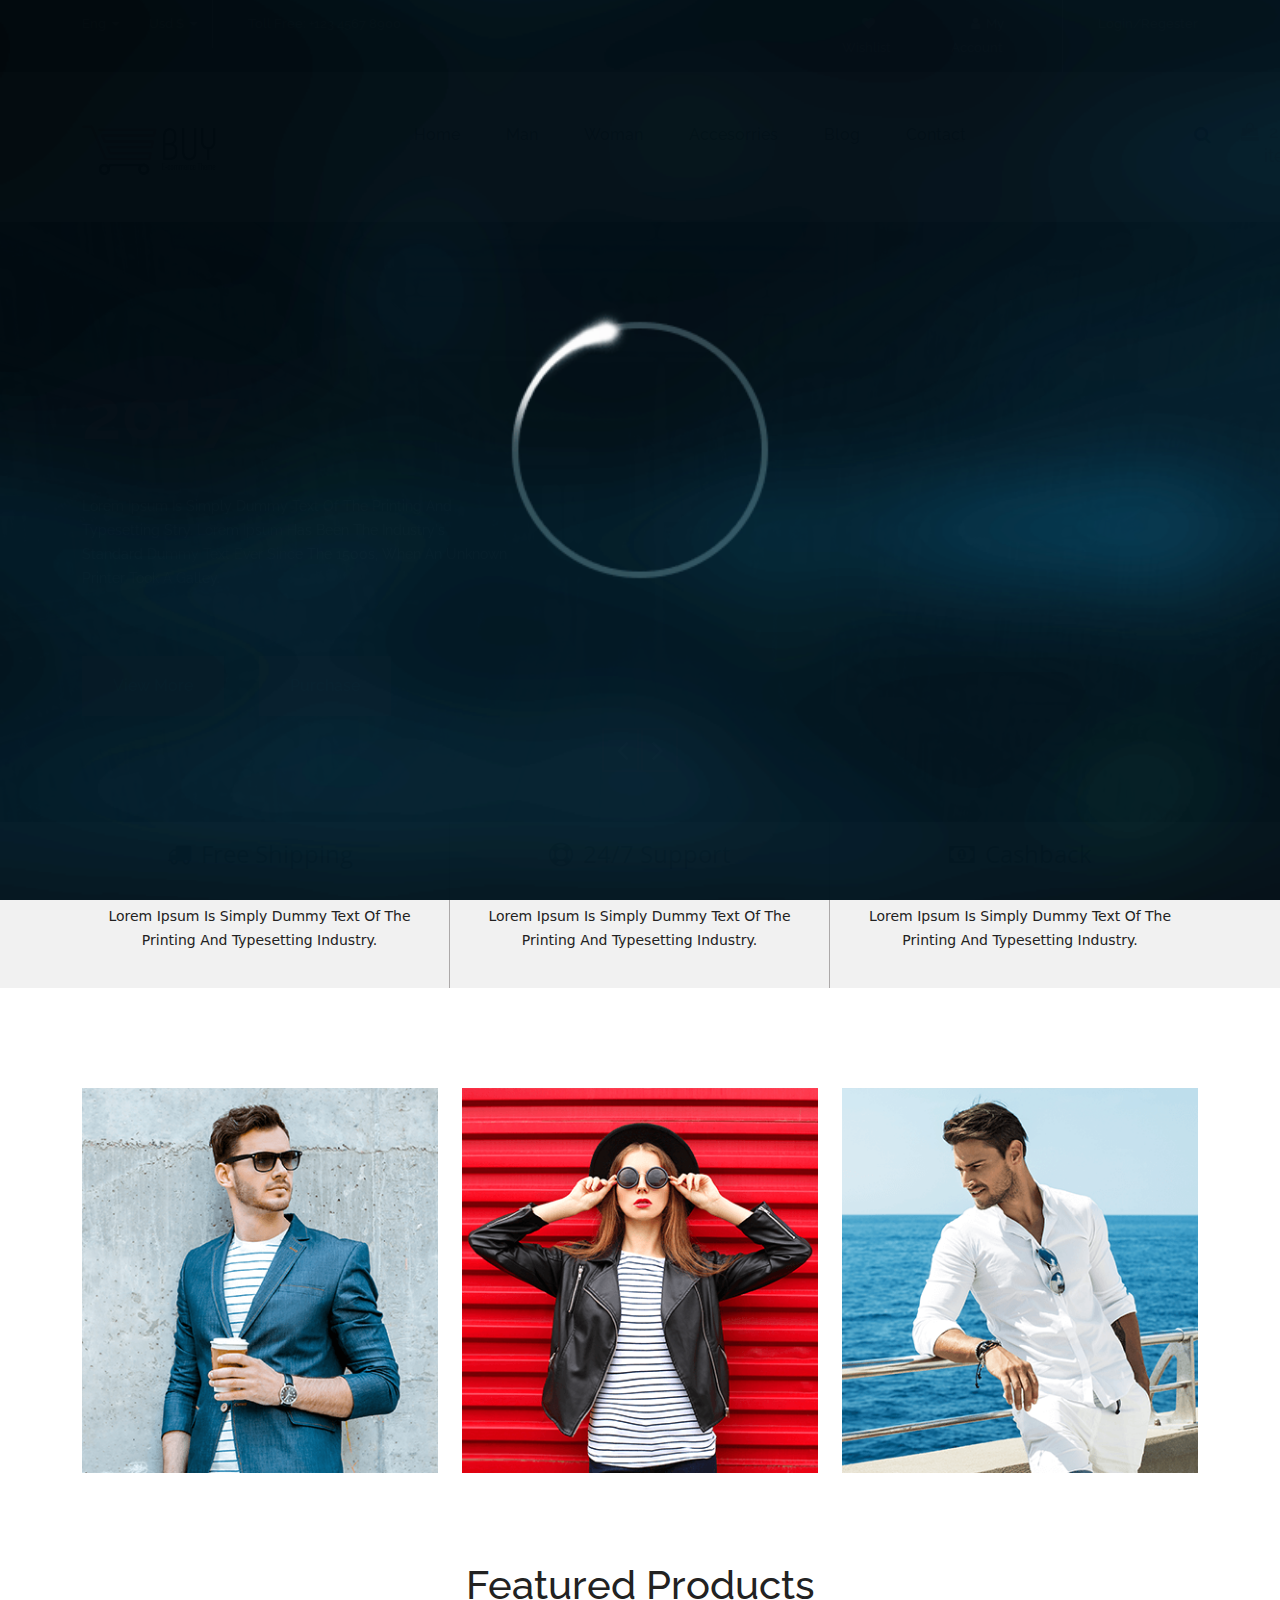
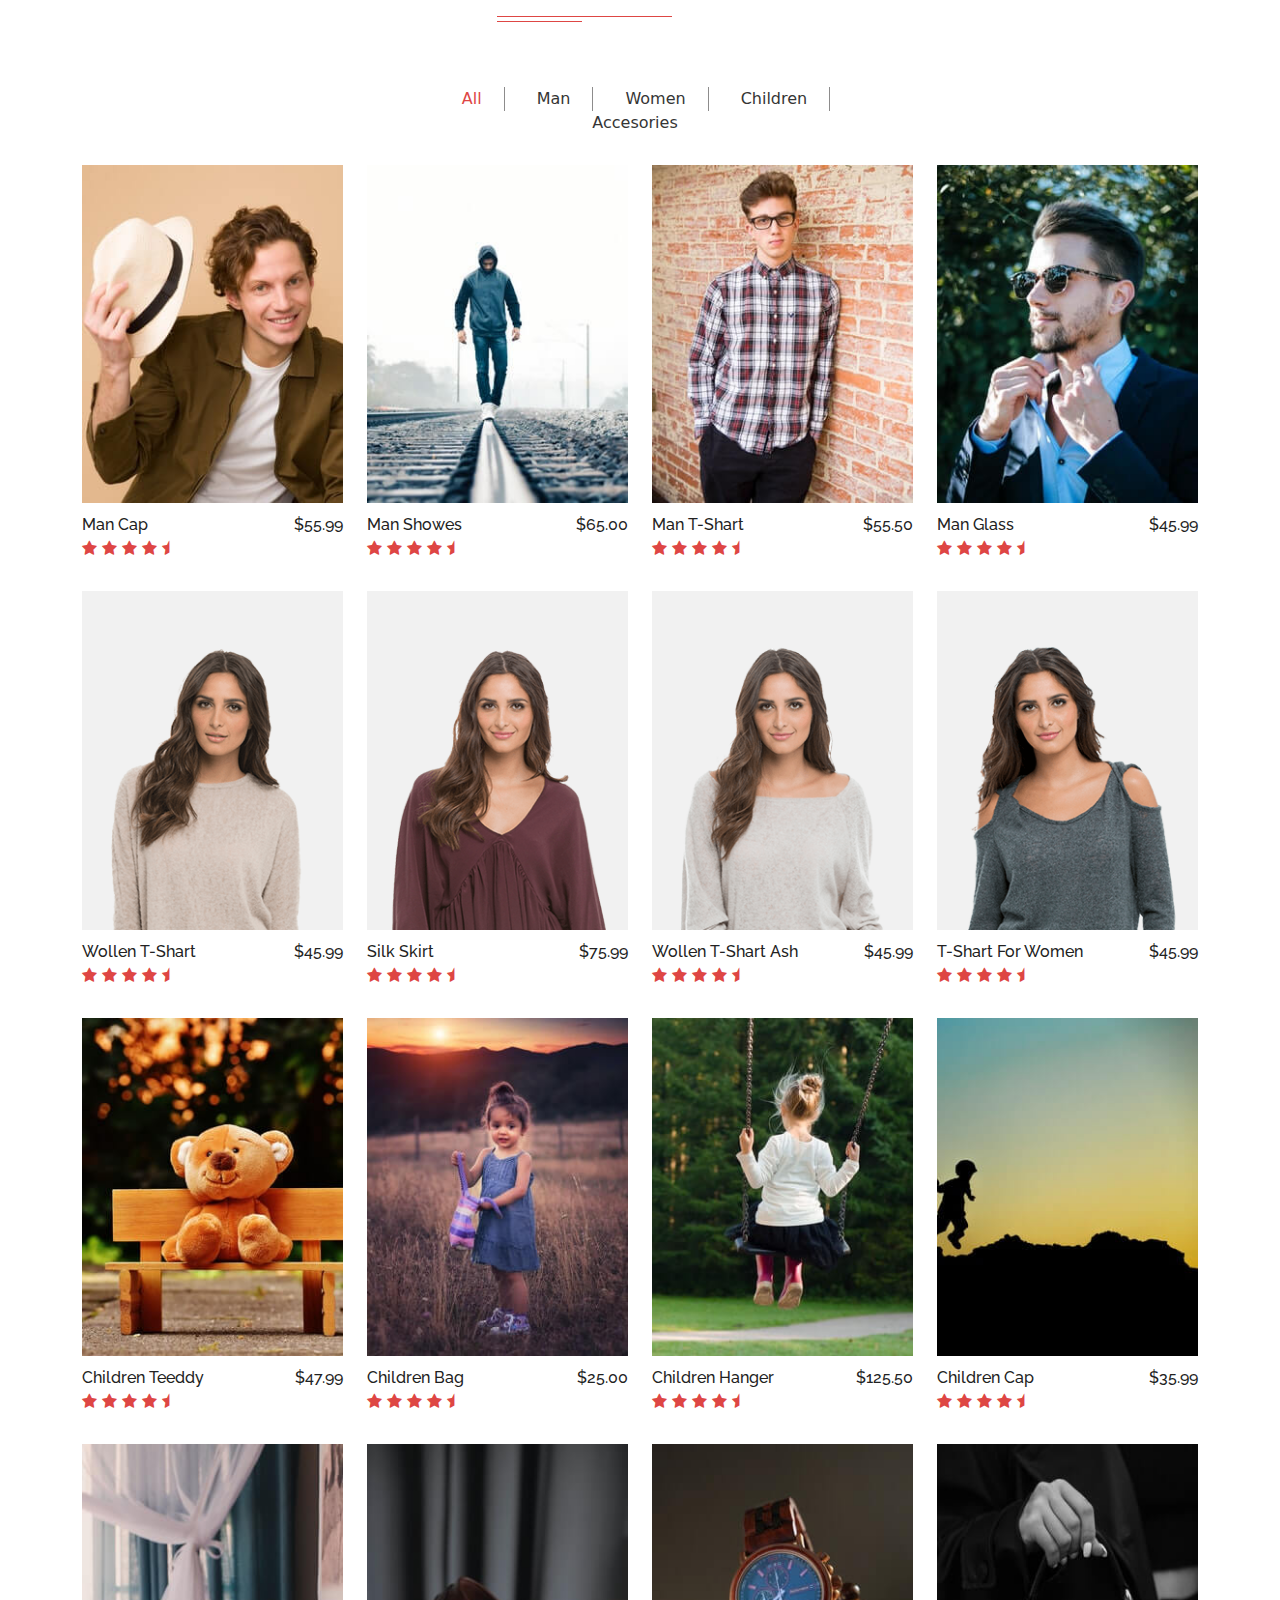
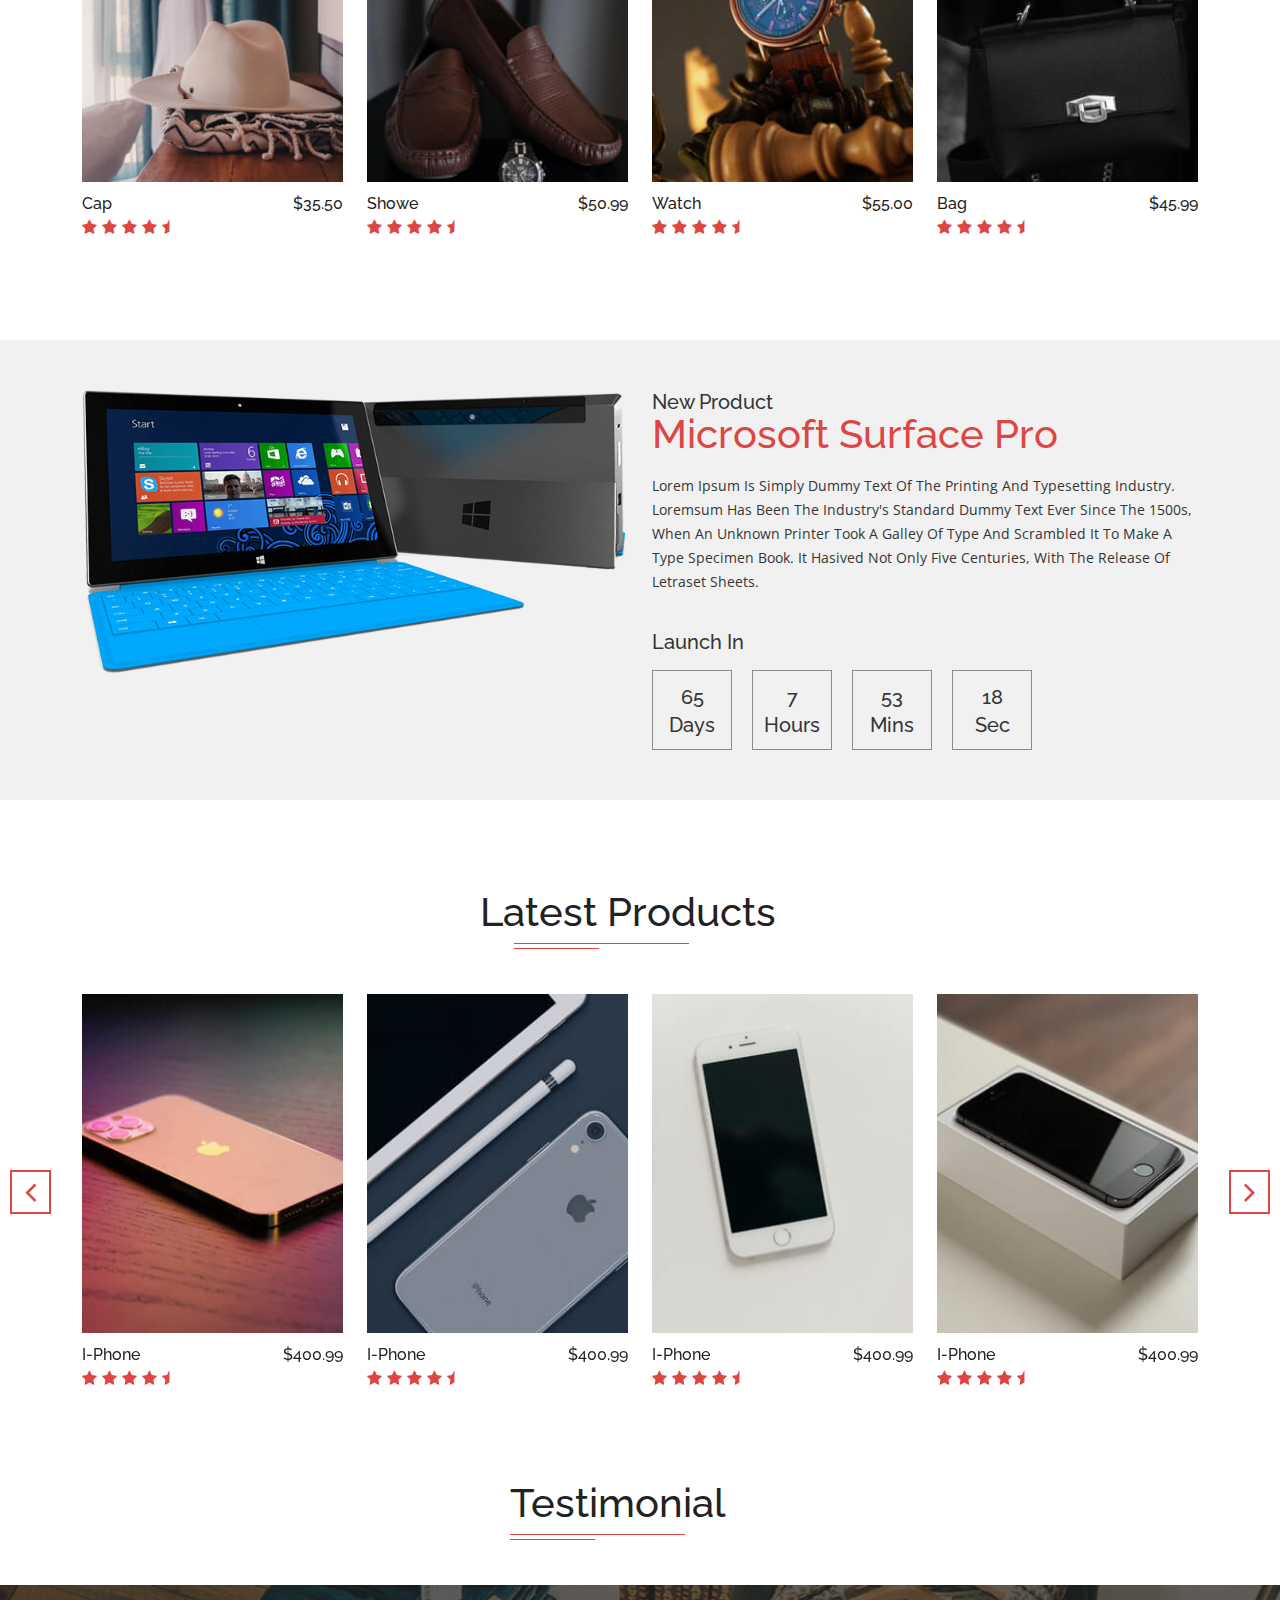
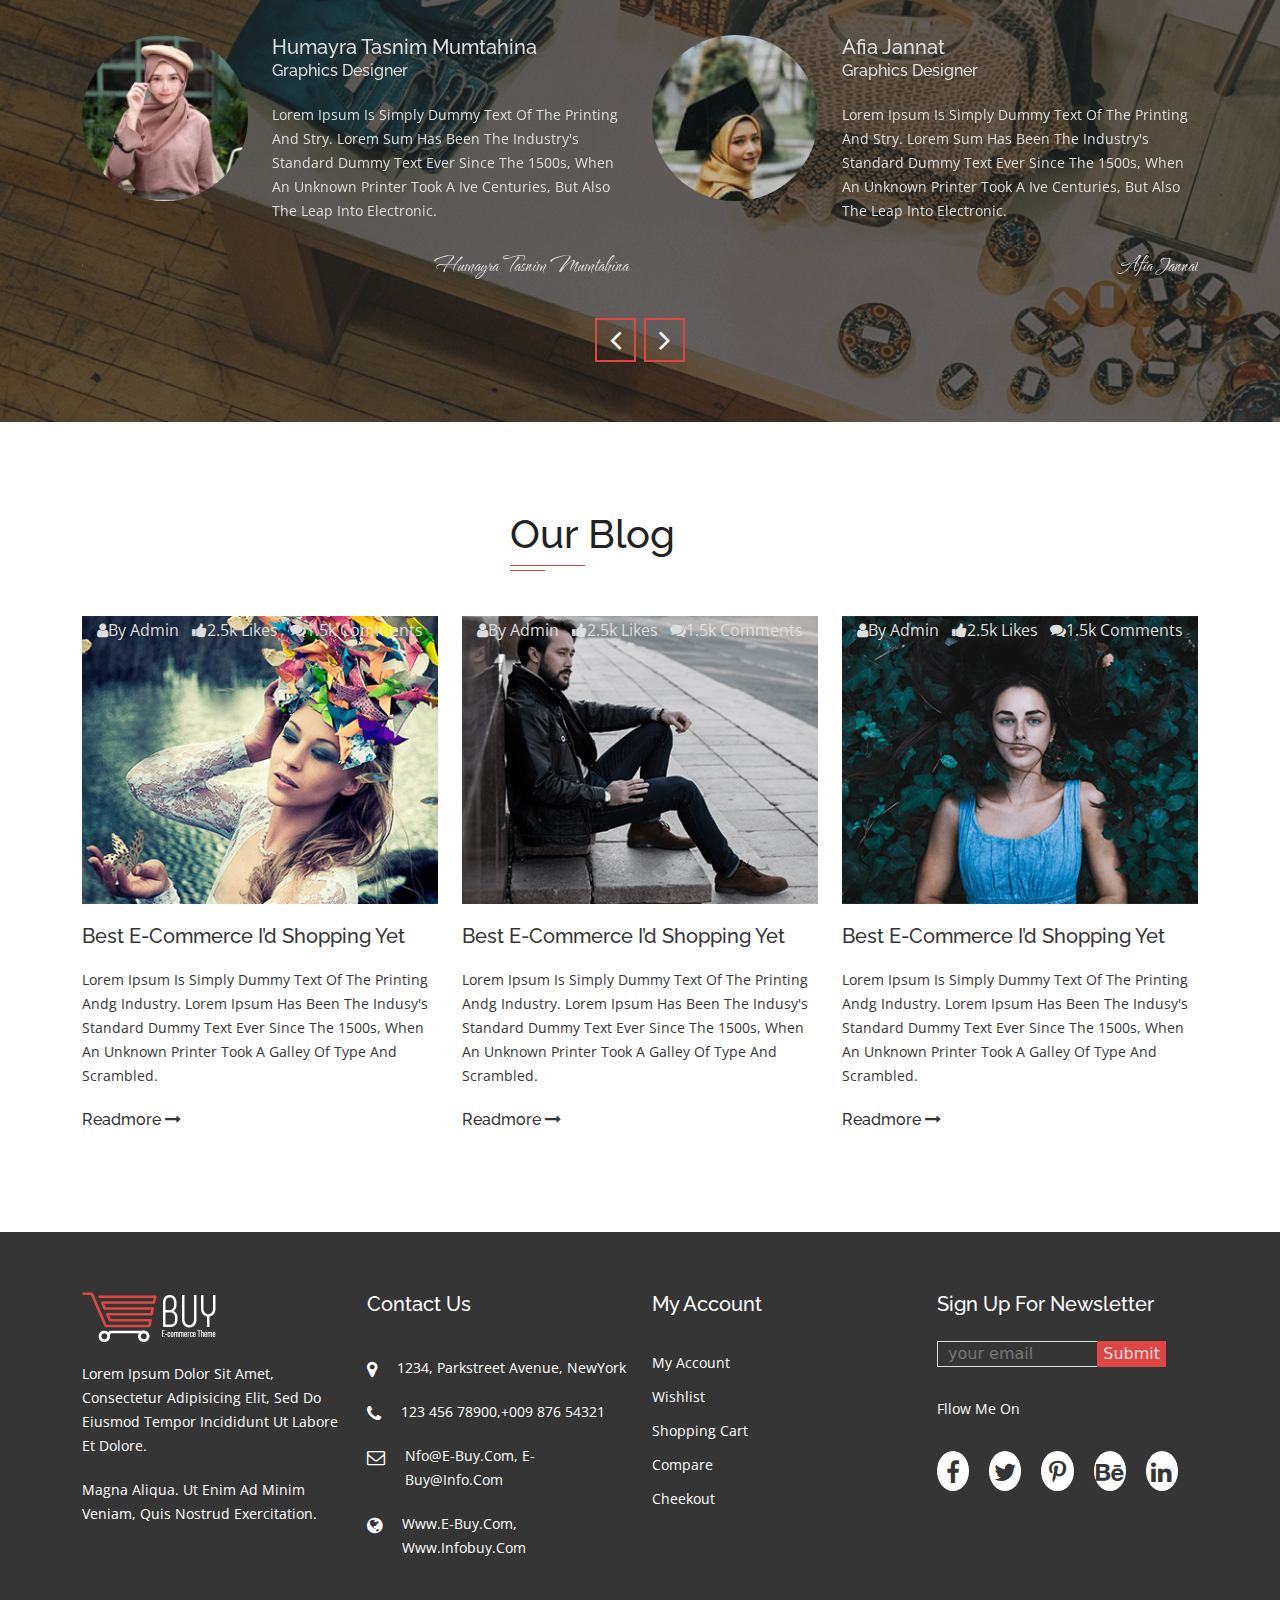
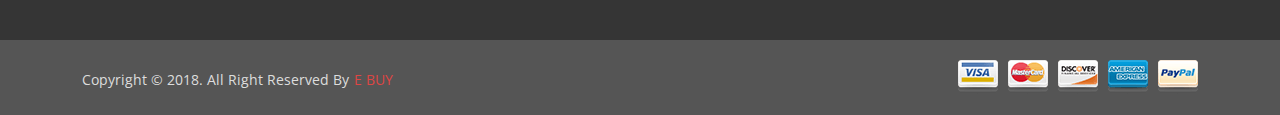
==== commit 65373ba1: "preloader added" ====
--- a/index.html
+++ b/index.html
@@ -17,16 +17,9 @@
 <body>
     <!-- preeloader starts -->
     <section id="preloader-bg">
-        <div class="container">
-            <div class="row">
-                <div class="col-lg-2 m-auto">
-                    <div class="preloader">
-                    </div>
-                </div>
-            </div>
-        </div>
     </section>
     <!-- preeloader starts -->
+
     <!-- =====***** header html starts *****===== -->
     <section id="header-bg">
         <div class="container">
@@ -3420,6 +3413,7 @@
     <script src="js/bootstrap.bundle.js"></script>
     <script src="js/slick.min.js"></script>
     <script src="js/countdown.jquery.min.js"></script>
+    <script src="js/sPreloader.js"></script>
     <script src="js/costom.js"></script>
     <!-- =====*****  js linkup ends *****===== -->
 
--- a/css/style.css
+++ b/css/style.css
@@ -1,1185 +1 @@
-/* =====***** common css starts *****===== */
-* {
-  padding: 0;
-  margin: 0;
-}
-a {
-  text-decoration: none;
-}
-ul {
-  list-style: none;
-}
-img {
-  vertical-align: middle;
-}
-/* =====***** common css ends *****===== */
-/* variable starts */
-/* variable ends */
-/* preloader starts */
-#preloader-bg {
-  width: 100%;
-  height: 100vh;
-  background: black;
-  display: -webkit-box;
-  display: -ms-flexbox;
-  display: flex;
-  -webkit-box-pack: center;
-      -ms-flex-pack: center;
-          justify-content: center;
-  -webkit-box-align: center;
-      -ms-flex-align: center;
-          align-items: center;
-  display: none;
-}
-#preloader-bg .preloader {
-  -webkit-box-pack: center;
-      -ms-flex-pack: center;
-          justify-content: center;
-  -webkit-box-align: center;
-      -ms-flex-align: center;
-          align-items: center;
-  width: 200px;
-  height: 200px;
-  border-radius: 50%;
-  border-top: 15px solid white;
-  border-right: 15px solid red;
-  border-bottom: 15px solid green;
-  border-left: 15px solid blue;
-  -webkit-animation: preloder 5s linear;
-          animation: preloder 5s linear;
-}
-@-webkit-keyframes preloder {
-  0% {
-    -webkit-transform: rotate(0deg);
-            transform: rotate(0deg);
-  }
-  100% {
-    -webkit-transform: rotate(360deg);
-            transform: rotate(360deg);
-  }
-}
-@keyframes preloder {
-  0% {
-    -webkit-transform: rotate(0deg);
-            transform: rotate(0deg);
-  }
-  100% {
-    -webkit-transform: rotate(360deg);
-            transform: rotate(360deg);
-  }
-}
-/* preloader ends */
-/* =====***** header css starts *****===== */
-#header-bg {
-  background: #444444;
-}
-#header-bg .item ul {
-  padding-left: 0 !important;
-  display: -webkit-box;
-  display: -ms-flexbox;
-  display: flex;
-  margin-bottom: 0;
-}
-#header-bg .item ul li {
-  font-family: 'Raleway', sans-serif;
-  font-weight: 500;
-  font-size: 13px;
-  line-height: 24px;
-  color: #dddddd;
-  padding: 12px 15px;
-  text-transform: capitalize;
-  border-right: 1px solid #ddd;
-}
-#header-bg .item ul li a {
-  line-height: 24px;
-  font-family: 'Raleway', sans-serif;
-  font-weight: 500;
-  font-size: 13px;
-  color: #dddddd;
-  text-transform: capitalize;
-  padding: 18px 20px;
-}
-#header-bg .item ul li a:last-of-type {
-  padding-right: 0;
-}
-#header-bg .item ul li:first-of-type {
-  padding-left: 0;
-  border: 0;
-}
-#header-bg .item ul li:last-of-type {
-  padding-right: 0;
-  border: 0;
-}
-/* =====***** header css ends *****===== */
-/* =====***** navbar css starts *****===== */
-.navbar {
-  background: #ffffff;
-  padding: 0;
-  padding-top: 35px;
-}
-.navbar .navbar-brand {
-  margin-right: 180px;
-}
-.navbar .navbar-nav {
-  margin-left: 220px;
-}
-.navbar .navbar-nav .nav-item {
-  line-height: 24px;
-  margin-right: 10px;
-}
-.navbar .navbar-nav .nav-item .nav-link {
-  margin: 8px 10px;
-  font-family: 'Raleway', sans-serif;
-  font-weight: 500;
-  color: #222222;
-  text-transform: capitalize;
-  position: relative;
-  -webkit-transition: all linear 0.5s;
-  transition: all linear 0.5s;
-}
-.navbar .navbar-nav .nav-item .nav-link::after {
-  content: '';
-  width: 0%;
-  height: 1px;
-  background: #de4644;
-  position: absolute;
-  left: 0;
-  bottom: 0;
-}
-.navbar .navbar-nav .nav-item .nav-link:hover::after {
-  width: 100%;
-  -webkit-transition: all linear 0.5s;
-  transition: all linear 0.5s;
-}
-.navbar .navbar-nav .nav-item .nav-link:hover {
-  color: #de4644;
-}
-.navbar .navbar-nav .nav-item button {
-  margin-left: 200px;
-  margin-right: 20px;
-  border: 0;
-  background: none;
-  padding: 8px 0px;
-}
-.navbar .navbar-nav .nav-item button i {
-  font-size: 18px;
-}
-.navbar .navbar-nav .nav-item i {
-  padding: 8px 0px;
-  font-size: 18px;
-  line-height: 24px;
-}
-.navbar .navbar-nav .nav-item p {
-  padding: 8px 5px;
-  font-size: 18px;
-  line-height: 24px;
-  font-family: 'Raleway', sans-serif;
-  font-weight: 500;
-}
-.navbar .navbar-nav .nav-item:last-of-type {
-  margin-top: 5px;
-  color: #de4644;
-}
-/* =====***** navbar css ends *****===== */
-/* =====***** banner css starts *****===== */
-#banner-bg {
-  position: relative;
-  z-index: 1;
-  margin-top: 30px;
-}
-#banner-bg .item {
-  position: relative;
-  height: 600px;
-  z-index: 1;
-}
-#banner-bg .item::after {
-  content: '';
-  width: 100%;
-  height: 100%;
-  background: rgba(0, 0, 0, 0.6);
-  position: absolute;
-  top: 0;
-  left: 0;
-  z-index: -1;
-}
-#banner-bg .item-1 {
-  background: url(../images/banner-img.png) no-repeat center / cover;
-}
-#banner-bg .item-2 {
-  background: url(../images/banner-item-2.jpg) no-repeat center / cover;
-}
-#banner-bg .item-3 {
-  background: url(../images/banner-item-3.jpg) no-repeat center / cover;
-}
-#banner-bg .item-4 {
-  background: url(../images/banner-item-4.jpg) no-repeat center / cover;
-}
-#banner-bg .item-5 {
-  background: url(../images/banner-item-5.jpg) no-repeat center / cover;
-}
-#banner-bg .banner-text h2 {
-  font-family: 'Raleway', sans-serif;
-  font-weight: 700;
-  color: #de4644;
-  font-size: 70px;
-  text-transform: capitalize;
-  padding-top: 150px;
-}
-#banner-bg .banner-text h3 {
-  font-family: 'Raleway', sans-serif;
-  font-weight: 400;
-  color: #ddd;
-  font-size: 70px;
-  line-height: 24px;
-  text-transform: capitalize;
-  padding-top: 50px;
-}
-#banner-bg .banner-text p {
-  font-family: 'Raleway', sans-serif;
-  font-weight: 400;
-  color: #ddd;
-  font-size: 14px;
-  line-height: 24px;
-  text-transform: capitalize;
-  padding-top: 30px;
-  padding-right: 40px;
-}
-#banner-bg .banner-text a {
-  display: inline-block;
-  font-family: 'Raleway', sans-serif;
-  font-weight: 500;
-  color: #ddd;
-  background: #de4644;
-  font-size: 16px;
-  line-height: 24px;
-  text-transform: capitalize;
-  padding: 17px 30px;
-  border: 1px solid #de4644;
-  margin-right: 30px;
-  -webkit-transition: all linear 0.5s;
-  transition: all linear 0.5s;
-  margin-top: 50px;
-  margin-bottom: 150px;
-}
-#banner-bg .banner-text a:hover {
-  background: transparent;
-  border-color: #de4644;
-}
-#banner-bg .prevarrow {
-  position: absolute;
-  bottom: 50px;
-  left: 47%;
-  color: white;
-  z-index: 99;
-  font-size: 32px;
-  padding: 4px 13px;
-  border: 2px solid #de4644;
-  -webkit-transition: all linear 0.5s;
-  transition: all linear 0.5s;
-}
-#banner-bg .prevarrow:hover {
-  color: white;
-  background: #de4644;
-}
-#banner-bg .nextarrow {
-  position: absolute;
-  bottom: 50px;
-  right: 47%;
-  color: white;
-  z-index: 99;
-  font-size: 32px;
-  padding: 4px 13px;
-  border: 2px solid #de4644;
-  -webkit-transition: all linear 0.5s;
-  transition: all linear 0.5s;
-}
-#banner-bg .nextarrow:hover {
-  color: white;
-  background: #de4644;
-}
-/* =====***** banner css ends *****===== */
-/* =====***** offer css starts *****===== */
-#offer-bg {
-  background: #f1f1f1;
-}
-#offer-bg .item {
-  padding: 20px 0;
-  border-right: 1px solid #aca9a9;
-}
-#offer-bg .item:last-of-type {
-  border-right: 0;
-}
-#offer-bg .item .offer-head {
-  display: -webkit-box;
-  display: -ms-flexbox;
-  display: flex;
-  -webkit-box-pack: center;
-      -ms-flex-pack: center;
-          justify-content: center;
-  padding-bottom: 30px;
-  -webkit-transition: all linear 0.5s;
-  transition: all linear 0.5s;
-}
-#offer-bg .item .offer-head:hover {
-  color: #de4644;
-}
-#offer-bg .item .offer-head:hover h4 {
-  -webkit-transition: all linear 0.5s;
-  transition: all linear 0.5s;
-  color: #de4644;
-}
-#offer-bg .item .offer-head i {
-  font-size: 24px;
-}
-#offer-bg .item .offer-head h4 {
-  font-family: 'Open Sans', sans-serif;
-  font-weight: 400;
-  color: #222222;
-  font-size: 24px;
-  line-height: 24px;
-  text-transform: capitalize;
-  padding-left: 10px;
-}
-#offer-bg .item .offer-text p {
-  font-weight: 400;
-  color: #222222;
-  font-size: 14px;
-  line-height: 24px;
-  text-transform: capitalize;
-  padding-top: 10px;
-  text-align: center;
-  padding: 0 30px;
-}
-/* =====***** offer css ends *****===== */
-/* =====***** shope css starts *****===== */
-#shope-bg {
-  margin-top: 100px;
-}
-#shope-bg .item {
-  position: relative;
-}
-#shope-bg .item:hover .overlay {
-  visibility: visible;
-  opacity: 1;
-}
-#shope-bg .item .overlay {
-  width: 80%;
-  background: rgba(33, 33, 33, 0.9);
-  margin: 25px;
-  margin-bottom: 10px;
-  text-align: center;
-  padding: 15px 0;
-  position: absolute;
-  left: 5%;
-  bottom: 15px;
-  visibility: hidden;
-  opacity: -1;
-  -webkit-transition: all linear 0.5s;
-  transition: all linear 0.5s;
-}
-#shope-bg .item .overlay h2 {
-  font-family: 'Raleway', sans-serif;
-  font-weight: 500;
-  color: #f1f1f1;
-  font-size: 36px;
-  line-height: 24px;
-  text-transform: capitalize;
-}
-#shope-bg .item .overlay h4 {
-  font-family: 'Raleway', sans-serif;
-  font-weight: 500;
-  color: #f1f1f1;
-  font-size: 24px;
-  line-height: 24px;
-  text-transform: capitalize;
-}
-#shope-bg .item .overlay a {
-  display: inline-block;
-  font-family: 'Raleway', sans-serif;
-  font-weight: 500;
-  color: #f1f1f1;
-  font-size: 16px;
-  line-height: 24px;
-  padding: 20px 10px;
-  border: 1px solid #f1f1f1;
-  text-transform: capitalize;
-  padding: 20px 15px;
-  margin-top: 15px;
-  -webkit-transition: all linear 0.5s;
-  transition: all linear 0.5s;
-}
-#shope-bg .item .overlay a:hover {
-  background: #de4644;
-  border-color: #de4644;
-}
-/* =====***** shope css ends *****===== */
-/* =====***** products css starts *****===== */
-#products-bg {
-  margin-top: 100px;
-}
-#products-bg .products-head {
-  text-align: center;
-}
-#products-bg .products-head h4 {
-  font-family: 'Raleway', sans-serif;
-  font-weight: 500;
-  color: #222222;
-  font-size: 40px;
-  line-height: 24px;
-  text-transform: capitalize;
-  margin-bottom: 90px;
-  position: relative;
-}
-#products-bg .products-head h4::before {
-  content: '';
-  width: 175px;
-  height: 1px;
-  background: #de4644;
-  position: absolute;
-  left: 35px;
-  bottom: -20px;
-}
-#products-bg .products-head h4::after {
-  content: '';
-  width: 85px;
-  height: 1px;
-  background: #de4644;
-  position: absolute;
-  left: 35px;
-  bottom: -25px;
-}
-#products-bg .filter-menu .nav {
-  margin-bottom: 0;
-  -webkit-box-pack: center;
-      -ms-flex-pack: center;
-          justify-content: center;
-}
-#products-bg .filter-menu .nav .nav-item {
-  margin-right: 10px;
-}
-#products-bg .filter-menu .nav .nav-item:last-of-type .nav-link {
-  border-right: 0;
-}
-#products-bg .filter-menu .nav .nav-item .nav-link {
-  border: none;
-  text-transform: capitalize;
-  color: #353535;
-  background: none;
-  padding: 0 22px;
-  border-right: 1px solid #8d8c8c;
-}
-#products-bg .filter-menu .nav .nav-item .nav-link.active {
-  color: #de4644;
-}
-#products-bg .item {
-  margin-top: 30px;
-}
-#products-bg .item .img-section {
-  overflow: hidden;
-  position: relative;
-}
-#products-bg .item .img-section .overlay {
-  width: 40%;
-  height: 100%;
-  background: rgba(34, 34, 34, 0.7);
-  position: absolute;
-  top: 0;
-  right: -100%;
-  -webkit-transition: all linear 0.5s;
-  transition: all linear 0.5s;
-}
-#products-bg .item .img-section .overlay ul {
-  text-align: center;
-  padding-top: 90px;
-}
-#products-bg .item .img-section .overlay ul li {
-  width: 45px;
-  height: 45px;
-  border: 1px solid white;
-  border-radius: 50%;
-  text-align: center;
-  line-height: 45px;
-  margin-bottom: 32px;
-  background: transparent;
-  -webkit-transition: all linear 0.5s;
-  transition: all linear 0.5s;
-}
-#products-bg .item .img-section .overlay ul li:hover {
-  background: #de4644;
-  border-color: #de4644;
-}
-#products-bg .item .img-section .overlay ul li a {
-  color: white;
-}
-#products-bg .item .img-section .overlay ul li a i {
-  font-size: 24px;
-}
-#products-bg .item:hover .overlay {
-  right: 0;
-}
-#products-bg .item .products-rate ul {
-  padding-left: 0;
-  margin: 0;
-  display: -webkit-box;
-  display: -ms-flexbox;
-  display: flex;
-  padding-top: 10px;
-}
-#products-bg .item .products-rate ul:first-of-type {
-  -webkit-box-pack: justify;
-      -ms-flex-pack: justify;
-          justify-content: space-between;
-}
-#products-bg .item .products-rate ul:first-of-type li {
-  font-family: 'Raleway', sans-serif;
-  font-weight: 500;
-  color: #222222;
-  font-size: 16px;
-  line-height: 24px;
-  text-transform: capitalize;
-}
-#products-bg .item .products-rate ul:last-of-type {
-  padding: 0;
-}
-#products-bg .item .products-rate ul:last-of-type li {
-  -webkit-box-pack: normal;
-      -ms-flex-pack: normal;
-          justify-content: normal;
-  margin-right: 5px;
-}
-#products-bg .item .products-rate ul:last-of-type li a {
-  color: #de4644;
-}
-/* =====***** products css ends *****===== */
-/* =====***** countdown css starts *****===== */
-#countdown-bg {
-  background: #f1f1f1;
-  margin-top: 100px;
-  padding: 50px 0;
-}
-#countdown-bg .item-2 .text h4 {
-  font-family: 'Raleway', sans-serif;
-  font-weight: 500;
-  color: #353535;
-  font-size: 20px;
-  line-height: 24px;
-  text-transform: capitalize;
-  padding: 0;
-}
-#countdown-bg .item-2 .text h2 {
-  font-family: 'Raleway', sans-serif;
-  font-weight: 500;
-  color: #de4644;
-  font-size: 40px;
-  line-height: 24px;
-  text-transform: capitalize;
-  padding: 0;
-}
-#countdown-bg .item-2 .text p {
-  font-family: 'Open Sans', sans-serif;
-  font-weight: 400;
-  color: #353535;
-  font-size: 14px;
-  line-height: 24px;
-  text-transform: capitalize;
-  padding-top: 20px;
-}
-#countdown-bg .item-2 #countdown p {
-  font-family: 'Raleway', sans-serif;
-  font-weight: 500;
-  color: #353535;
-  font-size: 20px;
-  line-height: 24px;
-  text-transform: capitalize;
-  padding-top: 20px;
-}
-#countdown-bg .item-2 #countdown ul {
-  padding: 0;
-  margin: 0;
-  display: -webkit-box;
-  display: -ms-flexbox;
-  display: flex;
-}
-#countdown-bg .item-2 #countdown ul li {
-  width: 80px;
-  height: 80px;
-  border: 1px solid #8d8c8c;
-  text-align: center;
-  margin-right: 20px;
-}
-#countdown-bg .item-2 #countdown ul li p {
-  margin: 0;
-  font-family: 'Raleway', sans-serif;
-  font-weight: 500;
-  font-size: 20px;
-  line-height: 32px;
-  text-transform: capitalize;
-  padding-top: 10px;
-}
-#countdown-bg .item-2 #countdown ul li h4 {
-  font-family: 'Raleway', sans-serif;
-  font-weight: 500;
-  font-size: 20px;
-  line-height: 24px;
-  text-transform: capitalize;
-}
-/* =====***** countdown css ends *****===== */
-/* =====***** update product css starts *****===== */
-#up-product-bg {
-  margin-top: 100px;
-  position: relative;
-}
-#up-product-bg .up-products-head {
-  text-align: center;
-}
-#up-product-bg .up-products-head h4 {
-  font-family: 'Raleway', sans-serif;
-  font-weight: 500;
-  color: #222222;
-  font-size: 40px;
-  line-height: 24px;
-  text-transform: capitalize;
-  margin-bottom: 70px;
-  position: relative;
-}
-#up-product-bg .up-products-head h4::before {
-  content: '';
-  width: 175px;
-  height: 1px;
-  background: #de4644;
-  position: absolute;
-  left: 60px;
-  bottom: -20px;
-}
-#up-product-bg .up-products-head h4::after {
-  content: '';
-  width: 85px;
-  height: 1px;
-  background: #de4644;
-  position: absolute;
-  left: 60px;
-  bottom: -25px;
-}
-#up-product-bg .up-product-slider .box .img-section {
-  overflow: hidden;
-  position: relative;
-}
-#up-product-bg .up-product-slider .box .img-section .overlay {
-  width: 40%;
-  height: 100%;
-  background: rgba(34, 34, 34, 0.7);
-  position: absolute;
-  top: 0;
-  right: -100%;
-  -webkit-transition: all linear 0.5s;
-  transition: all linear 0.5s;
-}
-#up-product-bg .up-product-slider .box .img-section .overlay ul {
-  text-align: center;
-  padding-top: 90px;
-}
-#up-product-bg .up-product-slider .box .img-section .overlay ul li {
-  width: 45px;
-  height: 45px;
-  border: 1px solid white;
-  border-radius: 50%;
-  text-align: center;
-  line-height: 45px;
-  margin-bottom: 32px;
-  background: transparent;
-  -webkit-transition: all linear 0.5s;
-  transition: all linear 0.5s;
-}
-#up-product-bg .up-product-slider .box .img-section .overlay ul li:hover {
-  background: #de4644;
-  border-color: #de4644;
-}
-#up-product-bg .up-product-slider .box .img-section .overlay ul li a {
-  color: white;
-}
-#up-product-bg .up-product-slider .box .img-section .overlay ul li a i {
-  font-size: 24px;
-}
-#up-product-bg .up-product-slider .box:hover .overlay {
-  right: 0;
-}
-#up-product-bg .up-product-slider .box .products-rate ul {
-  padding-left: 0;
-  margin: 0;
-  display: -webkit-box;
-  display: -ms-flexbox;
-  display: flex;
-  padding-top: 10px;
-}
-#up-product-bg .up-product-slider .box .products-rate ul:first-of-type {
-  -webkit-box-pack: justify;
-      -ms-flex-pack: justify;
-          justify-content: space-between;
-}
-#up-product-bg .up-product-slider .box .products-rate ul:first-of-type li {
-  font-family: 'Raleway', sans-serif;
-  font-weight: 500;
-  color: #222222;
-  font-size: 16px;
-  line-height: 24px;
-  text-transform: capitalize;
-}
-#up-product-bg .up-product-slider .box .products-rate ul:last-of-type {
-  padding: 0;
-}
-#up-product-bg .up-product-slider .box .products-rate ul:last-of-type li {
-  -webkit-box-pack: normal;
-      -ms-flex-pack: normal;
-          justify-content: normal;
-  margin-right: 5px;
-}
-#up-product-bg .up-product-slider .box .products-rate ul:last-of-type li a {
-  color: #de4644;
-}
-#up-product-bg .prevarrow {
-  position: absolute;
-  left: -60px;
-  top: 50%;
-  -webkit-transform: translateY(-50%);
-          transform: translateY(-50%);
-  color: #de4644;
-  z-index: 99;
-  font-size: 32px;
-  padding: 4px 13px;
-  border: 2px solid #de4644;
-  -webkit-transition: all linear 0.5s;
-  transition: all linear 0.5s;
-}
-#up-product-bg .prevarrow:hover {
-  color: white;
-  background: #de4644;
-}
-#up-product-bg .nextarrow {
-  position: absolute;
-  right: -60px;
-  top: 50%;
-  -webkit-transform: translateY(-50%);
-          transform: translateY(-50%);
-  color: #de4644;
-  z-index: 99;
-  font-size: 32px;
-  padding: 4px 13px;
-  border: 2px solid #de4644;
-  -webkit-transition: all linear 0.5s;
-  transition: all linear 0.5s;
-}
-#up-product-bg .nextarrow:hover {
-  color: white;
-  background: #de4644;
-}
-/* =====***** update product css ends *****===== */
-/* =====***** testimonials css starts *****===== */
-/* ----- heading starts ----- */
-#testimonials-head {
-  margin-top: 100px;
-}
-#testimonials-head .testimonials-head h4 {
-  font-family: 'Raleway', sans-serif;
-  font-weight: 500;
-  color: #222222;
-  font-size: 40px;
-  line-height: 24px;
-  text-transform: capitalize;
-  margin-bottom: 70px;
-  position: relative;
-}
-#testimonials-head .testimonials-head h4::before {
-  content: '';
-  width: 175px;
-  height: 1px;
-  background: #de4644;
-  position: absolute;
-  left: 0px;
-  bottom: -20px;
-}
-#testimonials-head .testimonials-head h4::after {
-  content: '';
-  width: 85px;
-  height: 1px;
-  background: #de4644;
-  position: absolute;
-  left: 0px;
-  bottom: -25px;
-}
-/* ----- heading ends ----- */
-#testimonials-bg {
-  background: url(../images/testimonial-bg.png) no-repeat center / cover;
-  position: relative;
-  padding: 50px 0 130px 0;
-  z-index: 1;
-}
-#testimonials-bg::after {
-  content: '';
-  width: 100%;
-  height: 100%;
-  background: rgba(34, 34, 34, 0.7);
-  position: absolute;
-  top: 0;
-  left: 0;
-  z-index: -1;
-}
-#testimonials-bg .item .img img {
-  border-radius: 50%;
-}
-#testimonials-bg .item .text h2 {
-  font-family: 'Raleway', sans-serif;
-  font-weight: 500;
-  color: #ddd;
-  font-size: 20px;
-  line-height: 24px;
-  text-transform: capitalize;
-  margin: 0;
-}
-#testimonials-bg .item .text h4 {
-  font-family: 'Raleway', sans-serif;
-  font-weight: 500;
-  color: #ddd;
-  font-size: 16px;
-  line-height: 24px;
-  text-transform: capitalize;
-  margin: 0;
-}
-#testimonials-bg .item .text p {
-  font-family: 'Open Sans', sans-serif;
-  font-weight: 400;
-  color: #ddd;
-  font-size: 14px;
-  line-height: 24px;
-  text-transform: capitalize;
-  margin: 0;
-  padding-top: 20px;
-}
-#testimonials-bg .item .text h6 {
-  font-family: 'The Nautigal', cursive;
-  font-weight: 500;
-  color: #ddd;
-  font-size: 24px;
-  line-height: 24px;
-  text-transform: capitalize;
-  padding-top: 30px;
-  text-align: right;
-}
-#testimonials-bg .prevarrow {
-  position: absolute;
-  left: 46%;
-  bottom: -70px;
-  color: white;
-  z-index: 99;
-  font-size: 32px;
-  padding: 4px 13px;
-  border: 2px solid #de4644;
-  -webkit-transition: all linear 0.5s;
-  transition: all linear 0.5s;
-}
-#testimonials-bg .prevarrow:hover {
-  color: white;
-  background: #de4644;
-}
-#testimonials-bg .nextarrow {
-  position: absolute;
-  right: 46%;
-  bottom: -70px;
-  color: white;
-  z-index: 99;
-  font-size: 32px;
-  padding: 4px 13px;
-  border: 2px solid #de4644;
-  -webkit-transition: all linear 0.5s;
-  transition: all linear 0.5s;
-}
-#testimonials-bg .nextarrow:hover {
-  color: white;
-  background: #de4644;
-}
-/* =====***** testimonials css ends *****===== */
-/* =====***** our blog css starts *****===== */
-#blog-bg {
-  margin-top: 100px;
-}
-#blog-bg .blog-head h4 {
-  font-family: 'Raleway', sans-serif;
-  font-weight: 500;
-  color: #222222;
-  font-size: 40px;
-  line-height: 24px;
-  text-transform: capitalize;
-  margin-bottom: 70px;
-  position: relative;
-}
-#blog-bg .blog-head h4::before {
-  content: '';
-  width: 75px;
-  height: 1px;
-  background: #de4644;
-  position: absolute;
-  left: 0px;
-  bottom: -20px;
-}
-#blog-bg .blog-head h4::after {
-  content: '';
-  width: 35px;
-  height: 1px;
-  background: #de4644;
-  position: absolute;
-  left: 0px;
-  bottom: -25px;
-}
-#blog-bg .item {
-  overflow: hidden;
-}
-#blog-bg .item .img {
-  position: relative;
-}
-#blog-bg .item .img:hover .overlay {
-  top: 0;
-}
-#blog-bg .item .img .overlay {
-  width: 100%;
-  height: 100%;
-  position: absolute;
-  top: -100%;
-  left: 0;
-  background: rgba(0, 0, 0, 0.8);
-  -webkit-transition: all linear 0.5s;
-  transition: all linear 0.5s;
-}
-#blog-bg .item .img .overlay ul {
-  padding-left: 15px;
-  padding-right: 15px;
-}
-#blog-bg .item .img .overlay ul:nth-of-type(2) li {
-  text-align: center;
-  margin-top: 120px;
-}
-#blog-bg .item .img .overlay ul:nth-of-type(2) li a {
-  color: white;
-  padding: 14px 13px;
-  border: 2px solid #ddd;
-  border-radius: 50%;
-}
-#blog-bg .item .img .overlay ul:nth-of-type(2) li a i {
-  font-size: 24px;
-}
-#blog-bg .item .img .overlay ul:last-of-type {
-  display: -webkit-box;
-  display: -ms-flexbox;
-  display: flex;
-  -webkit-box-pack: justify;
-      -ms-flex-pack: justify;
-          justify-content: space-between;
-  margin-top: 120px;
-}
-#blog-bg .item .img .overlay ul li {
-  font-family: 'Open Sans', sans-serif;
-  font-weight: 400;
-  color: #ddd;
-  font-size: 16px;
-  line-height: 24px;
-  text-transform: capitalize;
-}
-#blog-bg .item .text h2 {
-  font-family: 'Raleway', sans-serif;
-  font-weight: 500;
-  color: #353535;
-  font-size: 20px;
-  line-height: 24px;
-  text-transform: capitalize;
-  margin: 0;
-  padding-top: 20px;
-}
-#blog-bg .item .text p {
-  font-family: 'Open Sans', sans-serif;
-  font-weight: 400;
-  color: #353535;
-  font-size: 14px;
-  line-height: 24px;
-  text-transform: capitalize;
-  margin: 0;
-  padding-top: 20px;
-}
-#blog-bg .item .text a {
-  display: inline-block;
-  -webkit-box-shadow: none;
-          box-shadow: none;
-  font-family: 'Raleway', sans-serif;
-  font-weight: 500;
-  color: #353535;
-  font-size: 16px;
-  line-height: 24px;
-  text-transform: capitalize;
-  padding-top: 20px;
-  -webkit-transition: all linear 0.5s;
-  transition: all linear 0.5s;
-}
-#blog-bg .item .text a:hover {
-  color: #de4644;
-}
-/* =====***** our blog css ends *****===== */
-/* =====***** footer css starts *****===== */
-#footer-bg {
-  margin-top: 100px;
-  background: #353535;
-  padding: 60px 0;
-}
-#footer-bg .item .head h4 {
-  font-family: 'Raleway', sans-serif;
-  font-weight: 500;
-  color: white;
-  font-size: 20px;
-  line-height: 24px;
-  text-transform: capitalize;
-  margin: 0;
-}
-#footer-bg .item .text ul {
-  padding: 0;
-  margin: 0;
-}
-#footer-bg .item .text ul li p {
-  font-family: 'Open Sans', sans-serif;
-  font-weight: 400;
-  color: white;
-  font-size: 14px;
-  line-height: 24px;
-  text-transform: capitalize;
-  padding-top: 20px;
-  margin: 0;
-}
-#footer-bg .item .text ul li a {
-  display: inline-block;
-  font-family: 'Open Sans', sans-serif;
-  font-weight: 400;
-  color: white;
-  font-size: 14px;
-  line-height: 24px;
-  text-transform: capitalize;
-}
-#footer-bg .item-2 .text ul {
-  padding-top: 40px;
-}
-#footer-bg .item-2 .text ul li {
-  display: -webkit-box;
-  display: -ms-flexbox;
-  display: flex;
-  margin-bottom: 20px;
-}
-#footer-bg .item-2 .text ul li i {
-  color: white;
-  font-size: 18px;
-  padding-right: 20px;
-  padding-top: 5px;
-}
-#footer-bg .item-2 .text ul li p {
-  padding-top: 0;
-}
-#footer-bg .item-3 .text ul {
-  padding-top: 25px;
-}
-#footer-bg .item-3 .text ul li a {
-  padding-top: 10px;
-  -webkit-transition: all linear 0.5s;
-  transition: all linear 0.5s;
-}
-#footer-bg .item-3 .text ul li a:hover {
-  color: #de4644;
-  padding-left: 10px;
-}
-#footer-bg .form-item .text form {
-  position: relative;
-  white-space: 0;
-  padding-top: 25px;
-}
-#footer-bg .form-item .text form .email-btn {
-  padding-left: 10px;
-  color: #ddd;
-  border: 1px solid #ddd;
-  background: transparent;
-}
-#footer-bg .form-item .text form .submit-btn {
-  color: #ddd;
-  border: 1px solid #de4644;
-  background: #de4644;
-  padding: 0 5px;
-  position: absolute;
-  top: 25px;
-  right: 32px;
-}
-#footer-bg .form-item .text ul {
-  margin: 0;
-}
-#footer-bg .form-item .text ul:first-of-type li p {
-  padding-top: 30px;
-}
-#footer-bg .form-item .text ul:last-of-type {
-  display: -webkit-box;
-  display: -ms-flexbox;
-  display: flex;
-  padding-top: 30px;
-}
-#footer-bg .form-item .text ul:last-of-type li {
-  width: 40px;
-  height: 40px;
-  background: white;
-  border-radius: 50%;
-  text-align: center;
-  margin-right: 20px;
-  -webkit-transition: all linear 0.5s;
-  transition: all linear 0.5s;
-}
-#footer-bg .form-item .text ul:last-of-type li:hover {
-  background: #de4644;
-}
-#footer-bg .form-item .text ul:last-of-type li:hover a {
-  color: white;
-}
-#footer-bg .form-item .text ul:last-of-type li a {
-  color: #353535;
-  line-height: 50px;
-  -webkit-transition: all linear 0.5s;
-  transition: all linear 0.5s;
-}
-#footer-bg .form-item .text ul:last-of-type li a i {
-  font-size: 24px;
-}
-/* =====***** footer css ends *****===== */
-/* =====***** copyright footer css starts *****===== */
-#copyright {
-  background: #555555;
-  padding: 20px 0 15px 0;
-}
-#copyright .text ul {
-  display: -webkit-box;
-  display: -ms-flexbox;
-  display: flex;
-  -webkit-box-pack: justify;
-      -ms-flex-pack: justify;
-          justify-content: space-between;
-  margin: 0;
-  padding: 0;
-}
-#copyright .text ul li p {
-  font-family: 'Open Sans', sans-serif;
-  font-weight: 400;
-  color: #ddd;
-  font-size: 14px;
-  line-height: 40px;
-  text-transform: capitalize;
-  margin: 0;
-  display: inline;
-}
-#copyright .text ul li a {
-  display: inline-block;
-  color: #de4644;
-  font-family: 'Open Sans', sans-serif;
-  font-weight: 400;
-  font-size: 14px;
-  line-height: 40px;
-  text-transform: uppercase;
-}
-/* =====***** copyright footer css ends *****===== */
-/* =====***** ----- contact page css starts ------ *****===== */
-/* =====***** ----- contact page css ends ------ *****===== */
+*{padding:0;margin:0}a{text-decoration:none}ul{list-style:none}img{vertical-align:middle}#preloader-bg{width:100%;height:100vh;background:#000 url(../images/Loader-Flash-of-Light.gif) no-repeat center / cover;display:-webkit-box;display:-ms-flexbox;display:flex;-webkit-box-align:center;-ms-flex-align:center;align-items:center;-webkit-box-pack:center;-ms-flex-pack:center;justify-content:center;position:fixed;z-index:99999999999999}#header-bg{background:#444}#header-bg .item ul{padding-left:0 !important;display:-webkit-box;display:-ms-flexbox;display:flex;margin-bottom:0}#header-bg .item ul li{font-family:'Raleway',sans-serif;font-weight:500;font-size:13px;line-height:24px;color:#ddd;padding:12px 15px;text-transform:capitalize;border-right:1px solid #ddd}#header-bg .item ul li a{line-height:24px;font-family:'Raleway',sans-serif;font-weight:500;font-size:13px;color:#ddd;text-transform:capitalize;padding:18px 20px}#header-bg .item ul li a:last-of-type{padding-right:0}#header-bg .item ul li:first-of-type{padding-left:0;border:0}#header-bg .item ul li:last-of-type{padding-right:0;border:0}.navbar{background:#fff;padding:0;padding-top:35px}.navbar .navbar-brand{margin-right:180px}.navbar .navbar-nav{margin-left:220px}.navbar .navbar-nav .nav-item{line-height:24px;margin-right:10px}.navbar .navbar-nav .nav-item .nav-link{margin:8px 10px;font-family:'Raleway',sans-serif;font-weight:500;color:#222;text-transform:capitalize;position:relative;-webkit-transition:all linear .5s;transition:all linear .5s}.navbar .navbar-nav .nav-item .nav-link::after{content:'';width:0;height:1px;background:#de4644;position:absolute;left:0;bottom:0}.navbar .navbar-nav .nav-item .nav-link:hover::after{width:100%;-webkit-transition:all linear .5s;transition:all linear .5s}.navbar .navbar-nav .nav-item .nav-link:hover{color:#de4644}.navbar .navbar-nav .nav-item button{margin-left:200px;margin-right:20px;border:0;background:none;padding:8px 0}.navbar .navbar-nav .nav-item button i{font-size:18px}.navbar .navbar-nav .nav-item i{padding:8px 0;font-size:18px;line-height:24px}.navbar .navbar-nav .nav-item p{padding:8px 5px;font-size:18px;line-height:24px;font-family:'Raleway',sans-serif;font-weight:500}.navbar .navbar-nav .nav-item:last-of-type{margin-top:5px;color:#de4644}#banner-bg{position:relative;z-index:1;margin-top:30px}#banner-bg .item{position:relative;height:600px;z-index:1}#banner-bg .item::after{content:'';width:100%;height:100%;background:rgba(0,0,0,0.6);position:absolute;top:0;left:0;z-index:-1}#banner-bg .item-1{background:url(../images/banner-img.png) no-repeat center / cover}#banner-bg .item-2{background:url(../images/banner-item-2.jpg) no-repeat center / cover}#banner-bg .item-3{background:url(../images/banner-item-3.jpg) no-repeat center / cover}#banner-bg .item-4{background:url(../images/banner-item-4.jpg) no-repeat center / cover}#banner-bg .item-5{background:url(../images/banner-item-5.jpg) no-repeat center / cover}#banner-bg .banner-text h2{font-family:'Raleway',sans-serif;font-weight:700;color:#de4644;font-size:70px;text-transform:capitalize;padding-top:150px}#banner-bg .banner-text h3{font-family:'Raleway',sans-serif;font-weight:400;color:#ddd;font-size:70px;line-height:24px;text-transform:capitalize;padding-top:50px}#banner-bg .banner-text p{font-family:'Raleway',sans-serif;font-weight:400;color:#ddd;font-size:14px;line-height:24px;text-transform:capitalize;padding-top:30px;padding-right:40px}#banner-bg .banner-text a{display:inline-block;font-family:'Raleway',sans-serif;font-weight:500;color:#ddd;background:#de4644;font-size:16px;line-height:24px;text-transform:capitalize;padding:17px 30px;border:1px solid #de4644;margin-right:30px;-webkit-transition:all linear .5s;transition:all linear .5s;margin-top:50px;margin-bottom:150px}#banner-bg .banner-text a:hover{background:transparent;border-color:#de4644}#banner-bg .prevarrow{position:absolute;bottom:50px;left:47%;color:#fff;z-index:99;font-size:32px;padding:4px 13px;border:2px solid #de4644;-webkit-transition:all linear .5s;transition:all linear .5s}#banner-bg .prevarrow:hover{color:#fff;background:#de4644}#banner-bg .nextarrow{position:absolute;bottom:50px;right:47%;color:#fff;z-index:99;font-size:32px;padding:4px 13px;border:2px solid #de4644;-webkit-transition:all linear .5s;transition:all linear .5s}#banner-bg .nextarrow:hover{color:#fff;background:#de4644}#offer-bg{background:#f1f1f1}#offer-bg .item{padding:20px 0;border-right:1px solid #aca9a9}#offer-bg .item:last-of-type{border-right:0}#offer-bg .item .offer-head{display:-webkit-box;display:-ms-flexbox;display:flex;-webkit-box-pack:center;-ms-flex-pack:center;justify-content:center;padding-bottom:30px;-webkit-transition:all linear .5s;transition:all linear .5s}#offer-bg .item .offer-head:hover{color:#de4644}#offer-bg .item .offer-head:hover h4{-webkit-transition:all linear .5s;transition:all linear .5s;color:#de4644}#offer-bg .item .offer-head i{font-size:24px}#offer-bg .item .offer-head h4{font-family:'Open Sans',sans-serif;font-weight:400;color:#222;font-size:24px;line-height:24px;text-transform:capitalize;padding-left:10px}#offer-bg .item .offer-text p{font-weight:400;color:#222;font-size:14px;line-height:24px;text-transform:capitalize;padding-top:10px;text-align:center;padding:0 30px}#shope-bg{margin-top:100px}#shope-bg .item{position:relative}#shope-bg .item:hover .overlay{visibility:visible;opacity:1}#shope-bg .item .overlay{width:80%;background:rgba(33,33,33,0.9);margin:25px;margin-bottom:10px;text-align:center;padding:15px 0;position:absolute;left:5%;bottom:15px;visibility:hidden;opacity:-1;-webkit-transition:all linear .5s;transition:all linear .5s}#shope-bg .item .overlay h2{font-family:'Raleway',sans-serif;font-weight:500;color:#f1f1f1;font-size:36px;line-height:24px;text-transform:capitalize}#shope-bg .item .overlay h4{font-family:'Raleway',sans-serif;font-weight:500;color:#f1f1f1;font-size:24px;line-height:24px;text-transform:capitalize}#shope-bg .item .overlay a{display:inline-block;font-family:'Raleway',sans-serif;font-weight:500;color:#f1f1f1;font-size:16px;line-height:24px;padding:20px 10px;border:1px solid #f1f1f1;text-transform:capitalize;padding:20px 15px;margin-top:15px;-webkit-transition:all linear .5s;transition:all linear .5s}#shope-bg .item .overlay a:hover{background:#de4644;border-color:#de4644}#products-bg{margin-top:100px}#products-bg .products-head{text-align:center}#products-bg .products-head h4{font-family:'Raleway',sans-serif;font-weight:500;color:#222;font-size:40px;line-height:24px;text-transform:capitalize;margin-bottom:90px;position:relative}#products-bg .products-head h4::before{content:'';width:175px;height:1px;background:#de4644;position:absolute;left:35px;bottom:-20px}#products-bg .products-head h4::after{content:'';width:85px;height:1px;background:#de4644;position:absolute;left:35px;bottom:-25px}#products-bg .filter-menu .nav{margin-bottom:0;-webkit-box-pack:center;-ms-flex-pack:center;justify-content:center}#products-bg .filter-menu .nav .nav-item{margin-right:10px}#products-bg .filter-menu .nav .nav-item:last-of-type .nav-link{border-right:0}#products-bg .filter-menu .nav .nav-item .nav-link{border:none;text-transform:capitalize;color:#353535;background:none;padding:0 22px;border-right:1px solid #8d8c8c}#products-bg .filter-menu .nav .nav-item .nav-link.active{color:#de4644}#products-bg .item{margin-top:30px}#products-bg .item .img-section{overflow:hidden;position:relative}#products-bg .item .img-section .overlay{width:40%;height:100%;background:rgba(34,34,34,0.7);position:absolute;top:0;right:-100%;-webkit-transition:all linear .5s;transition:all linear .5s}#products-bg .item .img-section .overlay ul{text-align:center;padding-top:90px}#products-bg .item .img-section .overlay ul li{width:45px;height:45px;border:1px solid #fff;border-radius:50%;text-align:center;line-height:45px;margin-bottom:32px;background:transparent;-webkit-transition:all linear .5s;transition:all linear .5s}#products-bg .item .img-section .overlay ul li:hover{background:#de4644;border-color:#de4644}#products-bg .item .img-section .overlay ul li a{color:#fff}#products-bg .item .img-section .overlay ul li a i{font-size:24px}#products-bg .item:hover .overlay{right:0}#products-bg .item .products-rate ul{padding-left:0;margin:0;display:-webkit-box;display:-ms-flexbox;display:flex;padding-top:10px}#products-bg .item .products-rate ul:first-of-type{-webkit-box-pack:justify;-ms-flex-pack:justify;justify-content:space-between}#products-bg .item .products-rate ul:first-of-type li{font-family:'Raleway',sans-serif;font-weight:500;color:#222;font-size:16px;line-height:24px;text-transform:capitalize}#products-bg .item .products-rate ul:last-of-type{padding:0}#products-bg .item .products-rate ul:last-of-type li{-webkit-box-pack:normal;-ms-flex-pack:normal;justify-content:normal;margin-right:5px}#products-bg .item .products-rate ul:last-of-type li a{color:#de4644}#countdown-bg{background:#f1f1f1;margin-top:100px;padding:50px 0}#countdown-bg .item-2 .text h4{font-family:'Raleway',sans-serif;font-weight:500;color:#353535;font-size:20px;line-height:24px;text-transform:capitalize;padding:0}#countdown-bg .item-2 .text h2{font-family:'Raleway',sans-serif;font-weight:500;color:#de4644;font-size:40px;line-height:24px;text-transform:capitalize;padding:0}#countdown-bg .item-2 .text p{font-family:'Open Sans',sans-serif;font-weight:400;color:#353535;font-size:14px;line-height:24px;text-transform:capitalize;padding-top:20px}#countdown-bg .item-2 #countdown p{font-family:'Raleway',sans-serif;font-weight:500;color:#353535;font-size:20px;line-height:24px;text-transform:capitalize;padding-top:20px}#countdown-bg .item-2 #countdown ul{padding:0;margin:0;display:-webkit-box;display:-ms-flexbox;display:flex}#countdown-bg .item-2 #countdown ul li{width:80px;height:80px;border:1px solid #8d8c8c;text-align:center;margin-right:20px}#countdown-bg .item-2 #countdown ul li p{margin:0;font-family:'Raleway',sans-serif;font-weight:500;font-size:20px;line-height:32px;text-transform:capitalize;padding-top:10px}#countdown-bg .item-2 #countdown ul li h4{font-family:'Raleway',sans-serif;font-weight:500;font-size:20px;line-height:24px;text-transform:capitalize}#up-product-bg{margin-top:100px;position:relative}#up-product-bg .up-products-head{text-align:center}#up-product-bg .up-products-head h4{font-family:'Raleway',sans-serif;font-weight:500;color:#222;font-size:40px;line-height:24px;text-transform:capitalize;margin-bottom:70px;position:relative}#up-product-bg .up-products-head h4::before{content:'';width:175px;height:1px;background:#de4644;position:absolute;left:60px;bottom:-20px}#up-product-bg .up-products-head h4::after{content:'';width:85px;height:1px;background:#de4644;position:absolute;left:60px;bottom:-25px}#up-product-bg .up-product-slider .box .img-section{overflow:hidden;position:relative}#up-product-bg .up-product-slider .box .img-section .overlay{width:40%;height:100%;background:rgba(34,34,34,0.7);position:absolute;top:0;right:-100%;-webkit-transition:all linear .5s;transition:all linear .5s}#up-product-bg .up-product-slider .box .img-section .overlay ul{text-align:center;padding-top:90px}#up-product-bg .up-product-slider .box .img-section .overlay ul li{width:45px;height:45px;border:1px solid #fff;border-radius:50%;text-align:center;line-height:45px;margin-bottom:32px;background:transparent;-webkit-transition:all linear .5s;transition:all linear .5s}#up-product-bg .up-product-slider .box .img-section .overlay ul li:hover{background:#de4644;border-color:#de4644}#up-product-bg .up-product-slider .box .img-section .overlay ul li a{color:#fff}#up-product-bg .up-product-slider .box .img-section .overlay ul li a i{font-size:24px}#up-product-bg .up-product-slider .box:hover .overlay{right:0}#up-product-bg .up-product-slider .box .products-rate ul{padding-left:0;margin:0;display:-webkit-box;display:-ms-flexbox;display:flex;padding-top:10px}#up-product-bg .up-product-slider .box .products-rate ul:first-of-type{-webkit-box-pack:justify;-ms-flex-pack:justify;justify-content:space-between}#up-product-bg .up-product-slider .box .products-rate ul:first-of-type li{font-family:'Raleway',sans-serif;font-weight:500;color:#222;font-size:16px;line-height:24px;text-transform:capitalize}#up-product-bg .up-product-slider .box .products-rate ul:last-of-type{padding:0}#up-product-bg .up-product-slider .box .products-rate ul:last-of-type li{-webkit-box-pack:normal;-ms-flex-pack:normal;justify-content:normal;margin-right:5px}#up-product-bg .up-product-slider .box .products-rate ul:last-of-type li a{color:#de4644}#up-product-bg .prevarrow{position:absolute;left:-60px;top:50%;-webkit-transform:translateY(-50%);transform:translateY(-50%);color:#de4644;z-index:99;font-size:32px;padding:4px 13px;border:2px solid #de4644;-webkit-transition:all linear .5s;transition:all linear .5s}#up-product-bg .prevarrow:hover{color:#fff;background:#de4644}#up-product-bg .nextarrow{position:absolute;right:-60px;top:50%;-webkit-transform:translateY(-50%);transform:translateY(-50%);color:#de4644;z-index:99;font-size:32px;padding:4px 13px;border:2px solid #de4644;-webkit-transition:all linear .5s;transition:all linear .5s}#up-product-bg .nextarrow:hover{color:#fff;background:#de4644}#testimonials-head{margin-top:100px}#testimonials-head .testimonials-head h4{font-family:'Raleway',sans-serif;font-weight:500;color:#222;font-size:40px;line-height:24px;text-transform:capitalize;margin-bottom:70px;position:relative}#testimonials-head .testimonials-head h4::before{content:'';width:175px;height:1px;background:#de4644;position:absolute;left:0;bottom:-20px}#testimonials-head .testimonials-head h4::after{content:'';width:85px;height:1px;background:#de4644;position:absolute;left:0;bottom:-25px}#testimonials-bg{background:url(../images/testimonial-bg.png) no-repeat center / cover;position:relative;padding:50px 0 130px 0;z-index:1}#testimonials-bg::after{content:'';width:100%;height:100%;background:rgba(34,34,34,0.7);position:absolute;top:0;left:0;z-index:-1}#testimonials-bg .item .img img{border-radius:50%}#testimonials-bg .item .text h2{font-family:'Raleway',sans-serif;font-weight:500;color:#ddd;font-size:20px;line-height:24px;text-transform:capitalize;margin:0}#testimonials-bg .item .text h4{font-family:'Raleway',sans-serif;font-weight:500;color:#ddd;font-size:16px;line-height:24px;text-transform:capitalize;margin:0}#testimonials-bg .item .text p{font-family:'Open Sans',sans-serif;font-weight:400;color:#ddd;font-size:14px;line-height:24px;text-transform:capitalize;margin:0;padding-top:20px}#testimonials-bg .item .text h6{font-family:'The Nautigal',cursive;font-weight:500;color:#ddd;font-size:24px;line-height:24px;text-transform:capitalize;padding-top:30px;text-align:right}#testimonials-bg .prevarrow{position:absolute;left:46%;bottom:-70px;color:#fff;z-index:99;font-size:32px;padding:4px 13px;border:2px solid #de4644;-webkit-transition:all linear .5s;transition:all linear .5s}#testimonials-bg .prevarrow:hover{color:#fff;background:#de4644}#testimonials-bg .nextarrow{position:absolute;right:46%;bottom:-70px;color:#fff;z-index:99;font-size:32px;padding:4px 13px;border:2px solid #de4644;-webkit-transition:all linear .5s;transition:all linear .5s}#testimonials-bg .nextarrow:hover{color:#fff;background:#de4644}#blog-bg{margin-top:100px}#blog-bg .blog-head h4{font-family:'Raleway',sans-serif;font-weight:500;color:#222;font-size:40px;line-height:24px;text-transform:capitalize;margin-bottom:70px;position:relative}#blog-bg .blog-head h4::before{content:'';width:75px;height:1px;background:#de4644;position:absolute;left:0;bottom:-20px}#blog-bg .blog-head h4::after{content:'';width:35px;height:1px;background:#de4644;position:absolute;left:0;bottom:-25px}#blog-bg .item{overflow:hidden}#blog-bg .item .img{position:relative}#blog-bg .item .img:hover .overlay{top:0}#blog-bg .item .img .overlay{width:100%;height:100%;position:absolute;top:-100%;left:0;background:rgba(0,0,0,0.8);-webkit-transition:all linear .5s;transition:all linear .5s}#blog-bg .item .img .overlay ul{padding-left:15px;padding-right:15px}#blog-bg .item .img .overlay ul:nth-of-type(2) li{text-align:center;margin-top:120px}#blog-bg .item .img .overlay ul:nth-of-type(2) li a{color:#fff;padding:14px 13px;border:2px solid #ddd;border-radius:50%}#blog-bg .item .img .overlay ul:nth-of-type(2) li a i{font-size:24px}#blog-bg .item .img .overlay ul:last-of-type{display:-webkit-box;display:-ms-flexbox;display:flex;-webkit-box-pack:justify;-ms-flex-pack:justify;justify-content:space-between;margin-top:120px}#blog-bg .item .img .overlay ul li{font-family:'Open Sans',sans-serif;font-weight:400;color:#ddd;font-size:16px;line-height:24px;text-transform:capitalize}#blog-bg .item .text h2{font-family:'Raleway',sans-serif;font-weight:500;color:#353535;font-size:20px;line-height:24px;text-transform:capitalize;margin:0;padding-top:20px}#blog-bg .item .text p{font-family:'Open Sans',sans-serif;font-weight:400;color:#353535;font-size:14px;line-height:24px;text-transform:capitalize;margin:0;padding-top:20px}#blog-bg .item .text a{display:inline-block;-webkit-box-shadow:none;box-shadow:none;font-family:'Raleway',sans-serif;font-weight:500;color:#353535;font-size:16px;line-height:24px;text-transform:capitalize;padding-top:20px;-webkit-transition:all linear .5s;transition:all linear .5s}#blog-bg .item .text a:hover{color:#de4644}#footer-bg{margin-top:100px;background:#353535;padding:60px 0}#footer-bg .item .head h4{font-family:'Raleway',sans-serif;font-weight:500;color:#fff;font-size:20px;line-height:24px;text-transform:capitalize;margin:0}#footer-bg .item .text ul{padding:0;margin:0}#footer-bg .item .text ul li p{font-family:'Open Sans',sans-serif;font-weight:400;color:#fff;font-size:14px;line-height:24px;text-transform:capitalize;padding-top:20px;margin:0}#footer-bg .item .text ul li a{display:inline-block;font-family:'Open Sans',sans-serif;font-weight:400;color:#fff;font-size:14px;line-height:24px;text-transform:capitalize}#footer-bg .item-2 .text ul{padding-top:40px}#footer-bg .item-2 .text ul li{display:-webkit-box;display:-ms-flexbox;display:flex;margin-bottom:20px}#footer-bg .item-2 .text ul li i{color:#fff;font-size:18px;padding-right:20px;padding-top:5px}#footer-bg .item-2 .text ul li p{padding-top:0}#footer-bg .item-3 .text ul{padding-top:25px}#footer-bg .item-3 .text ul li a{padding-top:10px;-webkit-transition:all linear .5s;transition:all linear .5s}#footer-bg .item-3 .text ul li a:hover{color:#de4644;padding-left:10px}#footer-bg .form-item .text form{position:relative;white-space:0;padding-top:25px}#footer-bg .form-item .text form .email-btn{padding-left:10px;color:#ddd;border:1px solid #ddd;background:transparent}#footer-bg .form-item .text form .submit-btn{color:#ddd;border:1px solid #de4644;background:#de4644;padding:0 5px;position:absolute;top:25px;right:32px}#footer-bg .form-item .text ul{margin:0}#footer-bg .form-item .text ul:first-of-type li p{padding-top:30px}#footer-bg .form-item .text ul:last-of-type{display:-webkit-box;display:-ms-flexbox;display:flex;padding-top:30px}#footer-bg .form-item .text ul:last-of-type li{width:40px;height:40px;background:#fff;border-radius:50%;text-align:center;margin-right:20px;-webkit-transition:all linear .5s;transition:all linear .5s}#footer-bg .form-item .text ul:last-of-type li:hover{background:#de4644}#footer-bg .form-item .text ul:last-of-type li:hover a{color:#fff}#footer-bg .form-item .text ul:last-of-type li a{color:#353535;line-height:50px;-webkit-transition:all linear .5s;transition:all linear .5s}#footer-bg .form-item .text ul:last-of-type li a i{font-size:24px}#copyright{background:#555;padding:20px 0 15px 0}#copyright .text ul{display:-webkit-box;display:-ms-flexbox;display:flex;-webkit-box-pack:justify;-ms-flex-pack:justify;justify-content:space-between;margin:0;padding:0}#copyright .text ul li p{font-family:'Open Sans',sans-serif;font-weight:400;color:#ddd;font-size:14px;line-height:40px;text-transform:capitalize;margin:0;display:inline}#copyright .text ul li a{display:inline-block;color:#de4644;font-family:'Open Sans',sans-serif;font-weight:400;font-size:14px;line-height:40px;text-transform:uppercase}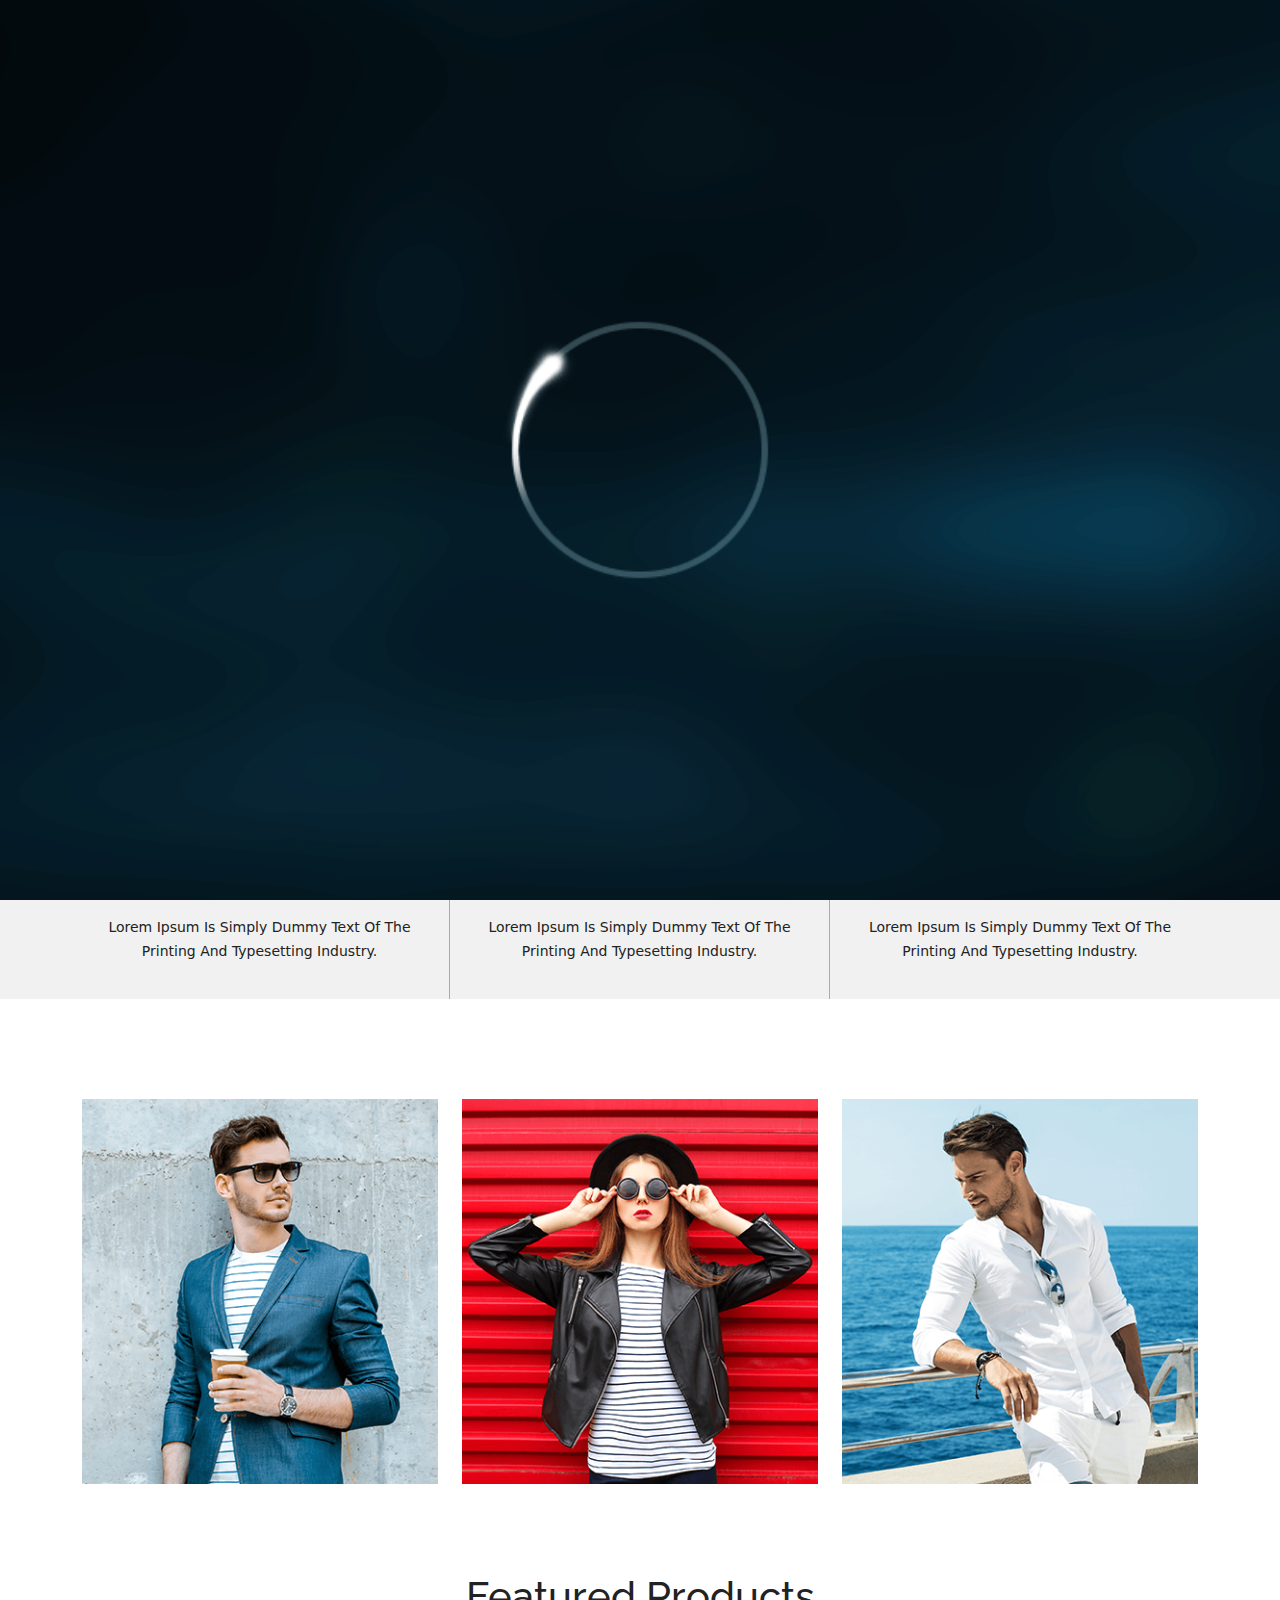
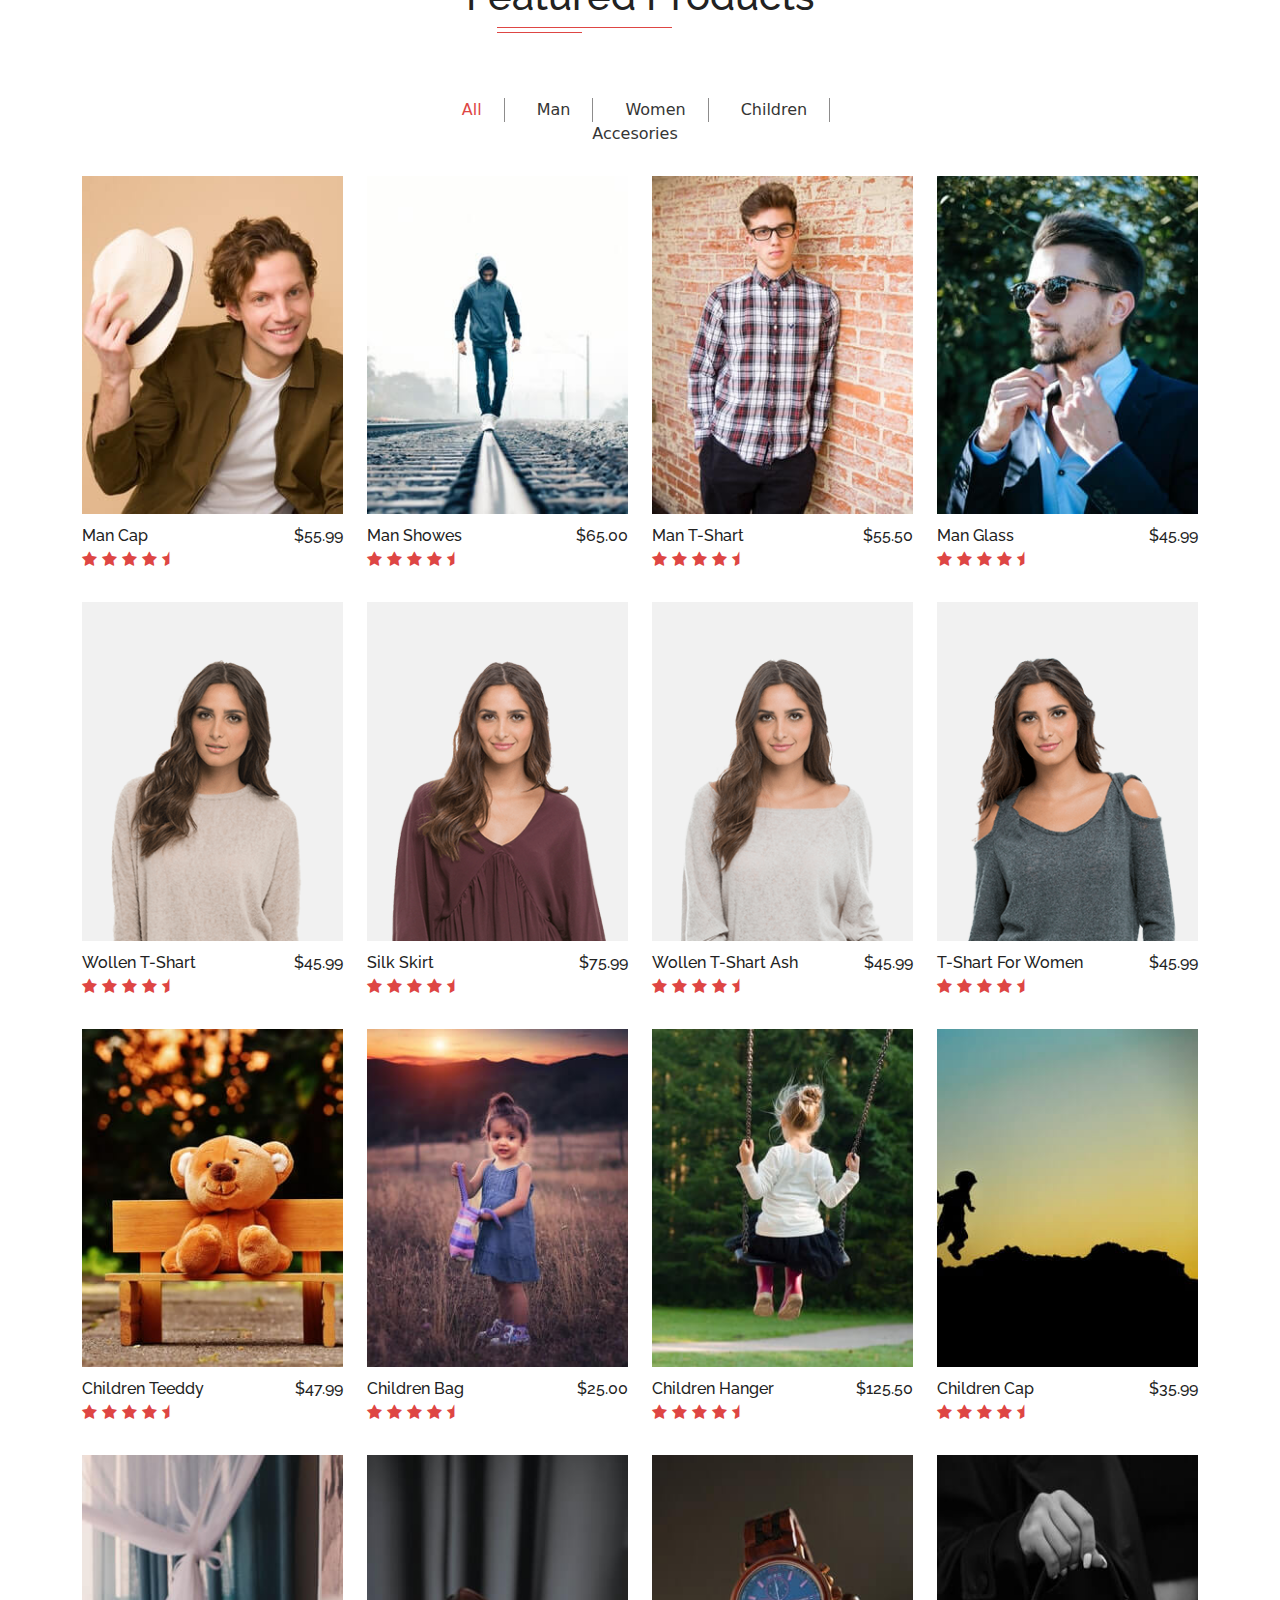
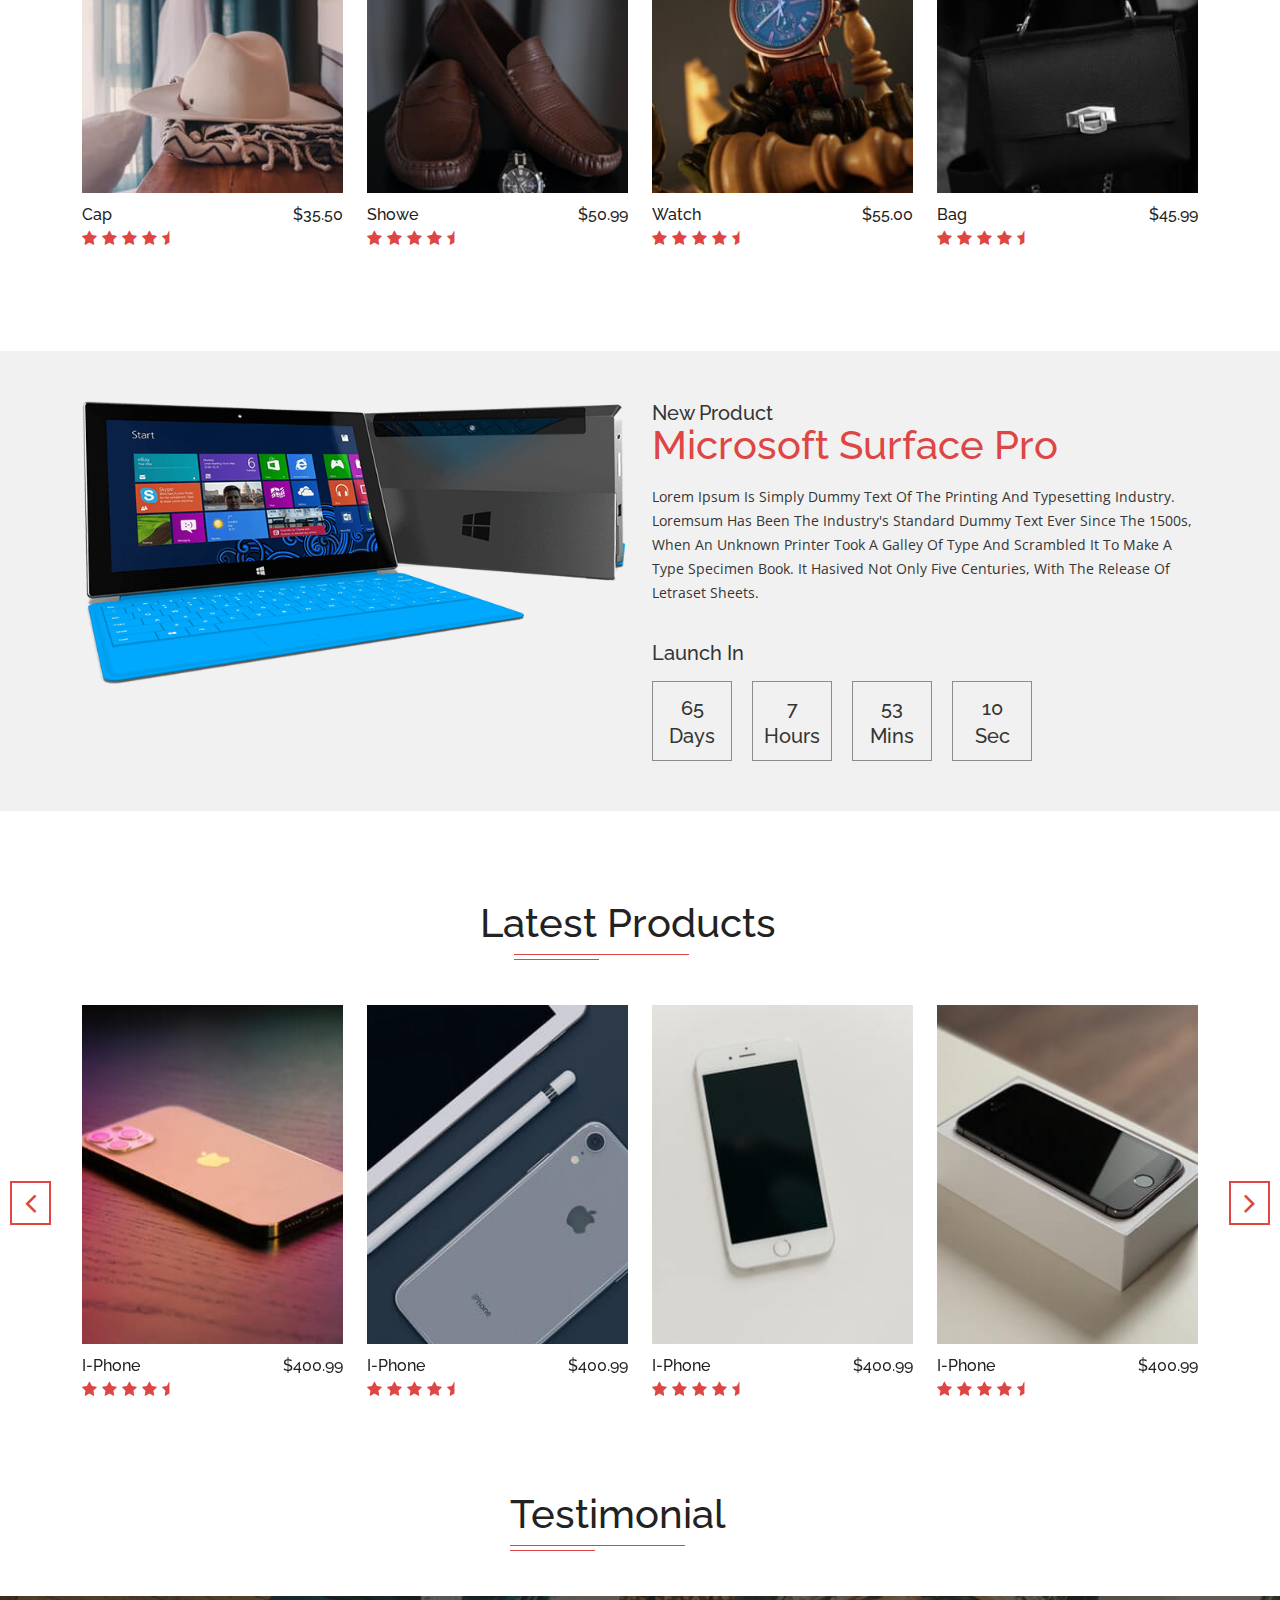
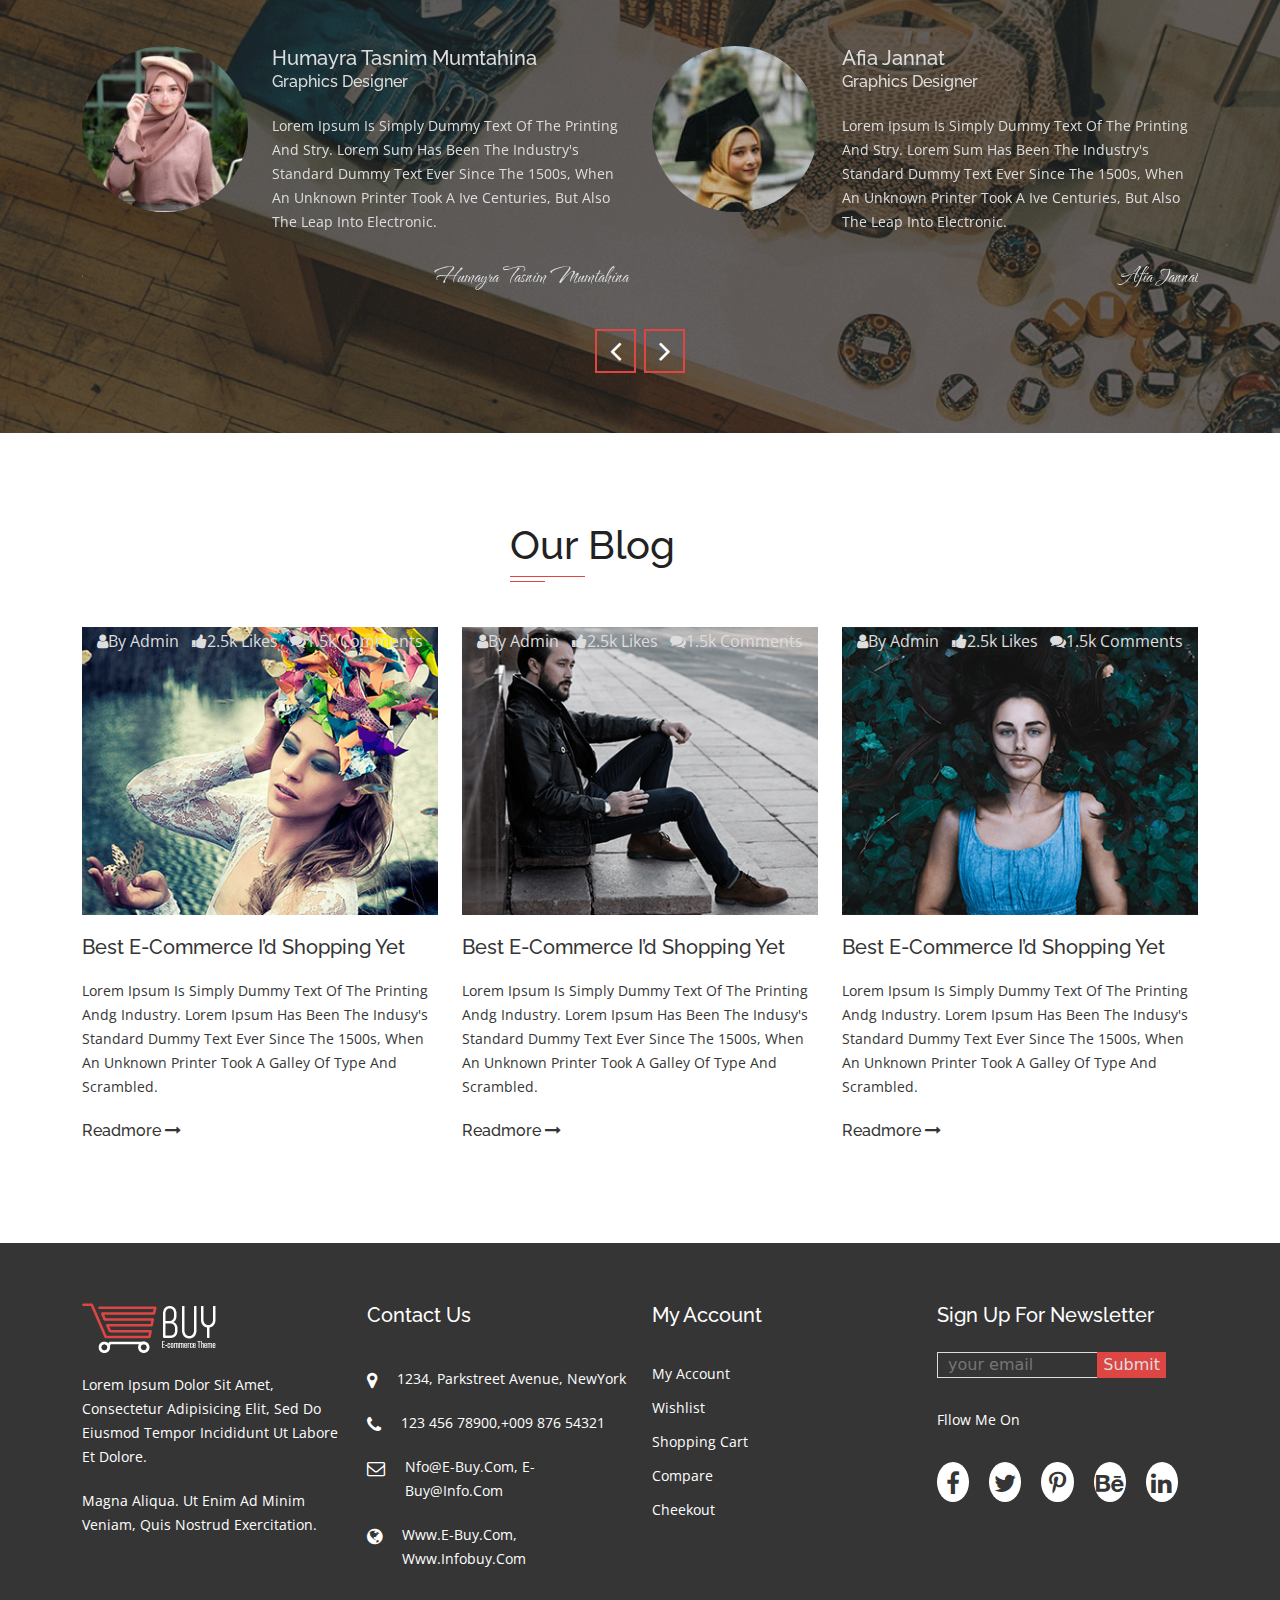
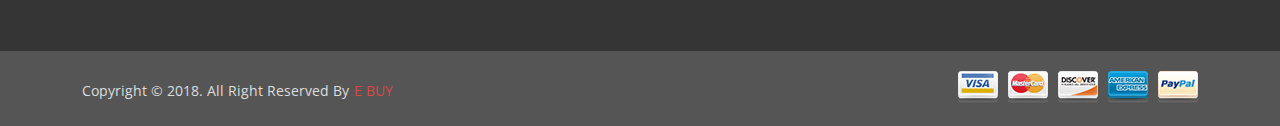
==== commit 91410d80: "about page complete" ====
--- a/index.html
+++ b/index.html
@@ -63,7 +63,7 @@
                         <a class="nav-link active" href="index.html">Home</a>
                     </li>
                     <li class="nav-item">
-                        <a class="nav-link" href="#">man</a>
+                        <a class="nav-link" href="about.html">about</a>
                     </li>
                     <li class="nav-item">
                         <a class="nav-link" href="#">woman</a>
@@ -112,10 +112,11 @@
                 <div class="container">
                     <div class="col-lg-5">
                         <div class="banner-text">
-                            <h2>2017</h3>
-                                <p>Lorem Ipsum is simply dummy text of the printing and typesetting stry. Lorem Ipsum has been the industry's standard dummy text ever since the 1500s, when an unknown printer took a galley.</p>
-                                <a href="#">view more</a>
-                                <a href="#">purchase</a>
+                            <h2>2017</h2>
+                            <h3>trendy design</h3>
+                            <p>Lorem Ipsum is simply dummy text of the printing and typesetting stry. Lorem Ipsum has been the industry's standard dummy text ever since the 1500s, when an unknown printer took a galley.</p>
+                            <a href="#">view more</a>
+                            <a href="#">purchase</a>
                         </div>
                     </div>
                 </div>
@@ -137,8 +138,7 @@
                 <div class="container">
                     <div class="col-lg-5">
                         <div class="banner-text">
-                            <h2>2017</span>
-                            </h2>
+                            <h2>2017</h2>
                             <h3>trendy design</h3>
                             <p>Lorem Ipsum is simply dummy text of the printing and typesetting stry. Lorem Ipsum has been the industry's standard dummy text ever since the 1500s, when an unknown printer took a galley.</p>
                             <a href="#">view more</a>
@@ -3413,6 +3413,7 @@
     <script src="js/bootstrap.bundle.js"></script>
     <script src="js/slick.min.js"></script>
     <script src="js/countdown.jquery.min.js"></script>
+    <script src="js/jquery.countdown.min.js"></script>
     <script src="js/sPreloader.js"></script>
     <script src="js/costom.js"></script>
     <!-- =====*****  js linkup ends *****===== -->
--- a/css/style.css
+++ b/css/style.css
@@ -1 +1 @@
-*{padding:0;margin:0}a{text-decoration:none}ul{list-style:none}img{vertical-align:middle}#preloader-bg{width:100%;height:100vh;background:#000 url(../images/Loader-Flash-of-Light.gif) no-repeat center / cover;display:-webkit-box;display:-ms-flexbox;display:flex;-webkit-box-align:center;-ms-flex-align:center;align-items:center;-webkit-box-pack:center;-ms-flex-pack:center;justify-content:center;position:fixed;z-index:99999999999999}#header-bg{background:#444}#header-bg .item ul{padding-left:0 !important;display:-webkit-box;display:-ms-flexbox;display:flex;margin-bottom:0}#header-bg .item ul li{font-family:'Raleway',sans-serif;font-weight:500;font-size:13px;line-height:24px;color:#ddd;padding:12px 15px;text-transform:capitalize;border-right:1px solid #ddd}#header-bg .item ul li a{line-height:24px;font-family:'Raleway',sans-serif;font-weight:500;font-size:13px;color:#ddd;text-transform:capitalize;padding:18px 20px}#header-bg .item ul li a:last-of-type{padding-right:0}#header-bg .item ul li:first-of-type{padding-left:0;border:0}#header-bg .item ul li:last-of-type{padding-right:0;border:0}.navbar{background:#fff;padding:0;padding-top:35px}.navbar .navbar-brand{margin-right:180px}.navbar .navbar-nav{margin-left:220px}.navbar .navbar-nav .nav-item{line-height:24px;margin-right:10px}.navbar .navbar-nav .nav-item .nav-link{margin:8px 10px;font-family:'Raleway',sans-serif;font-weight:500;color:#222;text-transform:capitalize;position:relative;-webkit-transition:all linear .5s;transition:all linear .5s}.navbar .navbar-nav .nav-item .nav-link::after{content:'';width:0;height:1px;background:#de4644;position:absolute;left:0;bottom:0}.navbar .navbar-nav .nav-item .nav-link:hover::after{width:100%;-webkit-transition:all linear .5s;transition:all linear .5s}.navbar .navbar-nav .nav-item .nav-link:hover{color:#de4644}.navbar .navbar-nav .nav-item button{margin-left:200px;margin-right:20px;border:0;background:none;padding:8px 0}.navbar .navbar-nav .nav-item button i{font-size:18px}.navbar .navbar-nav .nav-item i{padding:8px 0;font-size:18px;line-height:24px}.navbar .navbar-nav .nav-item p{padding:8px 5px;font-size:18px;line-height:24px;font-family:'Raleway',sans-serif;font-weight:500}.navbar .navbar-nav .nav-item:last-of-type{margin-top:5px;color:#de4644}#banner-bg{position:relative;z-index:1;margin-top:30px}#banner-bg .item{position:relative;height:600px;z-index:1}#banner-bg .item::after{content:'';width:100%;height:100%;background:rgba(0,0,0,0.6);position:absolute;top:0;left:0;z-index:-1}#banner-bg .item-1{background:url(../images/banner-img.png) no-repeat center / cover}#banner-bg .item-2{background:url(../images/banner-item-2.jpg) no-repeat center / cover}#banner-bg .item-3{background:url(../images/banner-item-3.jpg) no-repeat center / cover}#banner-bg .item-4{background:url(../images/banner-item-4.jpg) no-repeat center / cover}#banner-bg .item-5{background:url(../images/banner-item-5.jpg) no-repeat center / cover}#banner-bg .banner-text h2{font-family:'Raleway',sans-serif;font-weight:700;color:#de4644;font-size:70px;text-transform:capitalize;padding-top:150px}#banner-bg .banner-text h3{font-family:'Raleway',sans-serif;font-weight:400;color:#ddd;font-size:70px;line-height:24px;text-transform:capitalize;padding-top:50px}#banner-bg .banner-text p{font-family:'Raleway',sans-serif;font-weight:400;color:#ddd;font-size:14px;line-height:24px;text-transform:capitalize;padding-top:30px;padding-right:40px}#banner-bg .banner-text a{display:inline-block;font-family:'Raleway',sans-serif;font-weight:500;color:#ddd;background:#de4644;font-size:16px;line-height:24px;text-transform:capitalize;padding:17px 30px;border:1px solid #de4644;margin-right:30px;-webkit-transition:all linear .5s;transition:all linear .5s;margin-top:50px;margin-bottom:150px}#banner-bg .banner-text a:hover{background:transparent;border-color:#de4644}#banner-bg .prevarrow{position:absolute;bottom:50px;left:47%;color:#fff;z-index:99;font-size:32px;padding:4px 13px;border:2px solid #de4644;-webkit-transition:all linear .5s;transition:all linear .5s}#banner-bg .prevarrow:hover{color:#fff;background:#de4644}#banner-bg .nextarrow{position:absolute;bottom:50px;right:47%;color:#fff;z-index:99;font-size:32px;padding:4px 13px;border:2px solid #de4644;-webkit-transition:all linear .5s;transition:all linear .5s}#banner-bg .nextarrow:hover{color:#fff;background:#de4644}#offer-bg{background:#f1f1f1}#offer-bg .item{padding:20px 0;border-right:1px solid #aca9a9}#offer-bg .item:last-of-type{border-right:0}#offer-bg .item .offer-head{display:-webkit-box;display:-ms-flexbox;display:flex;-webkit-box-pack:center;-ms-flex-pack:center;justify-content:center;padding-bottom:30px;-webkit-transition:all linear .5s;transition:all linear .5s}#offer-bg .item .offer-head:hover{color:#de4644}#offer-bg .item .offer-head:hover h4{-webkit-transition:all linear .5s;transition:all linear .5s;color:#de4644}#offer-bg .item .offer-head i{font-size:24px}#offer-bg .item .offer-head h4{font-family:'Open Sans',sans-serif;font-weight:400;color:#222;font-size:24px;line-height:24px;text-transform:capitalize;padding-left:10px}#offer-bg .item .offer-text p{font-weight:400;color:#222;font-size:14px;line-height:24px;text-transform:capitalize;padding-top:10px;text-align:center;padding:0 30px}#shope-bg{margin-top:100px}#shope-bg .item{position:relative}#shope-bg .item:hover .overlay{visibility:visible;opacity:1}#shope-bg .item .overlay{width:80%;background:rgba(33,33,33,0.9);margin:25px;margin-bottom:10px;text-align:center;padding:15px 0;position:absolute;left:5%;bottom:15px;visibility:hidden;opacity:-1;-webkit-transition:all linear .5s;transition:all linear .5s}#shope-bg .item .overlay h2{font-family:'Raleway',sans-serif;font-weight:500;color:#f1f1f1;font-size:36px;line-height:24px;text-transform:capitalize}#shope-bg .item .overlay h4{font-family:'Raleway',sans-serif;font-weight:500;color:#f1f1f1;font-size:24px;line-height:24px;text-transform:capitalize}#shope-bg .item .overlay a{display:inline-block;font-family:'Raleway',sans-serif;font-weight:500;color:#f1f1f1;font-size:16px;line-height:24px;padding:20px 10px;border:1px solid #f1f1f1;text-transform:capitalize;padding:20px 15px;margin-top:15px;-webkit-transition:all linear .5s;transition:all linear .5s}#shope-bg .item .overlay a:hover{background:#de4644;border-color:#de4644}#products-bg{margin-top:100px}#products-bg .products-head{text-align:center}#products-bg .products-head h4{font-family:'Raleway',sans-serif;font-weight:500;color:#222;font-size:40px;line-height:24px;text-transform:capitalize;margin-bottom:90px;position:relative}#products-bg .products-head h4::before{content:'';width:175px;height:1px;background:#de4644;position:absolute;left:35px;bottom:-20px}#products-bg .products-head h4::after{content:'';width:85px;height:1px;background:#de4644;position:absolute;left:35px;bottom:-25px}#products-bg .filter-menu .nav{margin-bottom:0;-webkit-box-pack:center;-ms-flex-pack:center;justify-content:center}#products-bg .filter-menu .nav .nav-item{margin-right:10px}#products-bg .filter-menu .nav .nav-item:last-of-type .nav-link{border-right:0}#products-bg .filter-menu .nav .nav-item .nav-link{border:none;text-transform:capitalize;color:#353535;background:none;padding:0 22px;border-right:1px solid #8d8c8c}#products-bg .filter-menu .nav .nav-item .nav-link.active{color:#de4644}#products-bg .item{margin-top:30px}#products-bg .item .img-section{overflow:hidden;position:relative}#products-bg .item .img-section .overlay{width:40%;height:100%;background:rgba(34,34,34,0.7);position:absolute;top:0;right:-100%;-webkit-transition:all linear .5s;transition:all linear .5s}#products-bg .item .img-section .overlay ul{text-align:center;padding-top:90px}#products-bg .item .img-section .overlay ul li{width:45px;height:45px;border:1px solid #fff;border-radius:50%;text-align:center;line-height:45px;margin-bottom:32px;background:transparent;-webkit-transition:all linear .5s;transition:all linear .5s}#products-bg .item .img-section .overlay ul li:hover{background:#de4644;border-color:#de4644}#products-bg .item .img-section .overlay ul li a{color:#fff}#products-bg .item .img-section .overlay ul li a i{font-size:24px}#products-bg .item:hover .overlay{right:0}#products-bg .item .products-rate ul{padding-left:0;margin:0;display:-webkit-box;display:-ms-flexbox;display:flex;padding-top:10px}#products-bg .item .products-rate ul:first-of-type{-webkit-box-pack:justify;-ms-flex-pack:justify;justify-content:space-between}#products-bg .item .products-rate ul:first-of-type li{font-family:'Raleway',sans-serif;font-weight:500;color:#222;font-size:16px;line-height:24px;text-transform:capitalize}#products-bg .item .products-rate ul:last-of-type{padding:0}#products-bg .item .products-rate ul:last-of-type li{-webkit-box-pack:normal;-ms-flex-pack:normal;justify-content:normal;margin-right:5px}#products-bg .item .products-rate ul:last-of-type li a{color:#de4644}#countdown-bg{background:#f1f1f1;margin-top:100px;padding:50px 0}#countdown-bg .item-2 .text h4{font-family:'Raleway',sans-serif;font-weight:500;color:#353535;font-size:20px;line-height:24px;text-transform:capitalize;padding:0}#countdown-bg .item-2 .text h2{font-family:'Raleway',sans-serif;font-weight:500;color:#de4644;font-size:40px;line-height:24px;text-transform:capitalize;padding:0}#countdown-bg .item-2 .text p{font-family:'Open Sans',sans-serif;font-weight:400;color:#353535;font-size:14px;line-height:24px;text-transform:capitalize;padding-top:20px}#countdown-bg .item-2 #countdown p{font-family:'Raleway',sans-serif;font-weight:500;color:#353535;font-size:20px;line-height:24px;text-transform:capitalize;padding-top:20px}#countdown-bg .item-2 #countdown ul{padding:0;margin:0;display:-webkit-box;display:-ms-flexbox;display:flex}#countdown-bg .item-2 #countdown ul li{width:80px;height:80px;border:1px solid #8d8c8c;text-align:center;margin-right:20px}#countdown-bg .item-2 #countdown ul li p{margin:0;font-family:'Raleway',sans-serif;font-weight:500;font-size:20px;line-height:32px;text-transform:capitalize;padding-top:10px}#countdown-bg .item-2 #countdown ul li h4{font-family:'Raleway',sans-serif;font-weight:500;font-size:20px;line-height:24px;text-transform:capitalize}#up-product-bg{margin-top:100px;position:relative}#up-product-bg .up-products-head{text-align:center}#up-product-bg .up-products-head h4{font-family:'Raleway',sans-serif;font-weight:500;color:#222;font-size:40px;line-height:24px;text-transform:capitalize;margin-bottom:70px;position:relative}#up-product-bg .up-products-head h4::before{content:'';width:175px;height:1px;background:#de4644;position:absolute;left:60px;bottom:-20px}#up-product-bg .up-products-head h4::after{content:'';width:85px;height:1px;background:#de4644;position:absolute;left:60px;bottom:-25px}#up-product-bg .up-product-slider .box .img-section{overflow:hidden;position:relative}#up-product-bg .up-product-slider .box .img-section .overlay{width:40%;height:100%;background:rgba(34,34,34,0.7);position:absolute;top:0;right:-100%;-webkit-transition:all linear .5s;transition:all linear .5s}#up-product-bg .up-product-slider .box .img-section .overlay ul{text-align:center;padding-top:90px}#up-product-bg .up-product-slider .box .img-section .overlay ul li{width:45px;height:45px;border:1px solid #fff;border-radius:50%;text-align:center;line-height:45px;margin-bottom:32px;background:transparent;-webkit-transition:all linear .5s;transition:all linear .5s}#up-product-bg .up-product-slider .box .img-section .overlay ul li:hover{background:#de4644;border-color:#de4644}#up-product-bg .up-product-slider .box .img-section .overlay ul li a{color:#fff}#up-product-bg .up-product-slider .box .img-section .overlay ul li a i{font-size:24px}#up-product-bg .up-product-slider .box:hover .overlay{right:0}#up-product-bg .up-product-slider .box .products-rate ul{padding-left:0;margin:0;display:-webkit-box;display:-ms-flexbox;display:flex;padding-top:10px}#up-product-bg .up-product-slider .box .products-rate ul:first-of-type{-webkit-box-pack:justify;-ms-flex-pack:justify;justify-content:space-between}#up-product-bg .up-product-slider .box .products-rate ul:first-of-type li{font-family:'Raleway',sans-serif;font-weight:500;color:#222;font-size:16px;line-height:24px;text-transform:capitalize}#up-product-bg .up-product-slider .box .products-rate ul:last-of-type{padding:0}#up-product-bg .up-product-slider .box .products-rate ul:last-of-type li{-webkit-box-pack:normal;-ms-flex-pack:normal;justify-content:normal;margin-right:5px}#up-product-bg .up-product-slider .box .products-rate ul:last-of-type li a{color:#de4644}#up-product-bg .prevarrow{position:absolute;left:-60px;top:50%;-webkit-transform:translateY(-50%);transform:translateY(-50%);color:#de4644;z-index:99;font-size:32px;padding:4px 13px;border:2px solid #de4644;-webkit-transition:all linear .5s;transition:all linear .5s}#up-product-bg .prevarrow:hover{color:#fff;background:#de4644}#up-product-bg .nextarrow{position:absolute;right:-60px;top:50%;-webkit-transform:translateY(-50%);transform:translateY(-50%);color:#de4644;z-index:99;font-size:32px;padding:4px 13px;border:2px solid #de4644;-webkit-transition:all linear .5s;transition:all linear .5s}#up-product-bg .nextarrow:hover{color:#fff;background:#de4644}#testimonials-head{margin-top:100px}#testimonials-head .testimonials-head h4{font-family:'Raleway',sans-serif;font-weight:500;color:#222;font-size:40px;line-height:24px;text-transform:capitalize;margin-bottom:70px;position:relative}#testimonials-head .testimonials-head h4::before{content:'';width:175px;height:1px;background:#de4644;position:absolute;left:0;bottom:-20px}#testimonials-head .testimonials-head h4::after{content:'';width:85px;height:1px;background:#de4644;position:absolute;left:0;bottom:-25px}#testimonials-bg{background:url(../images/testimonial-bg.png) no-repeat center / cover;position:relative;padding:50px 0 130px 0;z-index:1}#testimonials-bg::after{content:'';width:100%;height:100%;background:rgba(34,34,34,0.7);position:absolute;top:0;left:0;z-index:-1}#testimonials-bg .item .img img{border-radius:50%}#testimonials-bg .item .text h2{font-family:'Raleway',sans-serif;font-weight:500;color:#ddd;font-size:20px;line-height:24px;text-transform:capitalize;margin:0}#testimonials-bg .item .text h4{font-family:'Raleway',sans-serif;font-weight:500;color:#ddd;font-size:16px;line-height:24px;text-transform:capitalize;margin:0}#testimonials-bg .item .text p{font-family:'Open Sans',sans-serif;font-weight:400;color:#ddd;font-size:14px;line-height:24px;text-transform:capitalize;margin:0;padding-top:20px}#testimonials-bg .item .text h6{font-family:'The Nautigal',cursive;font-weight:500;color:#ddd;font-size:24px;line-height:24px;text-transform:capitalize;padding-top:30px;text-align:right}#testimonials-bg .prevarrow{position:absolute;left:46%;bottom:-70px;color:#fff;z-index:99;font-size:32px;padding:4px 13px;border:2px solid #de4644;-webkit-transition:all linear .5s;transition:all linear .5s}#testimonials-bg .prevarrow:hover{color:#fff;background:#de4644}#testimonials-bg .nextarrow{position:absolute;right:46%;bottom:-70px;color:#fff;z-index:99;font-size:32px;padding:4px 13px;border:2px solid #de4644;-webkit-transition:all linear .5s;transition:all linear .5s}#testimonials-bg .nextarrow:hover{color:#fff;background:#de4644}#blog-bg{margin-top:100px}#blog-bg .blog-head h4{font-family:'Raleway',sans-serif;font-weight:500;color:#222;font-size:40px;line-height:24px;text-transform:capitalize;margin-bottom:70px;position:relative}#blog-bg .blog-head h4::before{content:'';width:75px;height:1px;background:#de4644;position:absolute;left:0;bottom:-20px}#blog-bg .blog-head h4::after{content:'';width:35px;height:1px;background:#de4644;position:absolute;left:0;bottom:-25px}#blog-bg .item{overflow:hidden}#blog-bg .item .img{position:relative}#blog-bg .item .img:hover .overlay{top:0}#blog-bg .item .img .overlay{width:100%;height:100%;position:absolute;top:-100%;left:0;background:rgba(0,0,0,0.8);-webkit-transition:all linear .5s;transition:all linear .5s}#blog-bg .item .img .overlay ul{padding-left:15px;padding-right:15px}#blog-bg .item .img .overlay ul:nth-of-type(2) li{text-align:center;margin-top:120px}#blog-bg .item .img .overlay ul:nth-of-type(2) li a{color:#fff;padding:14px 13px;border:2px solid #ddd;border-radius:50%}#blog-bg .item .img .overlay ul:nth-of-type(2) li a i{font-size:24px}#blog-bg .item .img .overlay ul:last-of-type{display:-webkit-box;display:-ms-flexbox;display:flex;-webkit-box-pack:justify;-ms-flex-pack:justify;justify-content:space-between;margin-top:120px}#blog-bg .item .img .overlay ul li{font-family:'Open Sans',sans-serif;font-weight:400;color:#ddd;font-size:16px;line-height:24px;text-transform:capitalize}#blog-bg .item .text h2{font-family:'Raleway',sans-serif;font-weight:500;color:#353535;font-size:20px;line-height:24px;text-transform:capitalize;margin:0;padding-top:20px}#blog-bg .item .text p{font-family:'Open Sans',sans-serif;font-weight:400;color:#353535;font-size:14px;line-height:24px;text-transform:capitalize;margin:0;padding-top:20px}#blog-bg .item .text a{display:inline-block;-webkit-box-shadow:none;box-shadow:none;font-family:'Raleway',sans-serif;font-weight:500;color:#353535;font-size:16px;line-height:24px;text-transform:capitalize;padding-top:20px;-webkit-transition:all linear .5s;transition:all linear .5s}#blog-bg .item .text a:hover{color:#de4644}#footer-bg{margin-top:100px;background:#353535;padding:60px 0}#footer-bg .item .head h4{font-family:'Raleway',sans-serif;font-weight:500;color:#fff;font-size:20px;line-height:24px;text-transform:capitalize;margin:0}#footer-bg .item .text ul{padding:0;margin:0}#footer-bg .item .text ul li p{font-family:'Open Sans',sans-serif;font-weight:400;color:#fff;font-size:14px;line-height:24px;text-transform:capitalize;padding-top:20px;margin:0}#footer-bg .item .text ul li a{display:inline-block;font-family:'Open Sans',sans-serif;font-weight:400;color:#fff;font-size:14px;line-height:24px;text-transform:capitalize}#footer-bg .item-2 .text ul{padding-top:40px}#footer-bg .item-2 .text ul li{display:-webkit-box;display:-ms-flexbox;display:flex;margin-bottom:20px}#footer-bg .item-2 .text ul li i{color:#fff;font-size:18px;padding-right:20px;padding-top:5px}#footer-bg .item-2 .text ul li p{padding-top:0}#footer-bg .item-3 .text ul{padding-top:25px}#footer-bg .item-3 .text ul li a{padding-top:10px;-webkit-transition:all linear .5s;transition:all linear .5s}#footer-bg .item-3 .text ul li a:hover{color:#de4644;padding-left:10px}#footer-bg .form-item .text form{position:relative;white-space:0;padding-top:25px}#footer-bg .form-item .text form .email-btn{padding-left:10px;color:#ddd;border:1px solid #ddd;background:transparent}#footer-bg .form-item .text form .submit-btn{color:#ddd;border:1px solid #de4644;background:#de4644;padding:0 5px;position:absolute;top:25px;right:32px}#footer-bg .form-item .text ul{margin:0}#footer-bg .form-item .text ul:first-of-type li p{padding-top:30px}#footer-bg .form-item .text ul:last-of-type{display:-webkit-box;display:-ms-flexbox;display:flex;padding-top:30px}#footer-bg .form-item .text ul:last-of-type li{width:40px;height:40px;background:#fff;border-radius:50%;text-align:center;margin-right:20px;-webkit-transition:all linear .5s;transition:all linear .5s}#footer-bg .form-item .text ul:last-of-type li:hover{background:#de4644}#footer-bg .form-item .text ul:last-of-type li:hover a{color:#fff}#footer-bg .form-item .text ul:last-of-type li a{color:#353535;line-height:50px;-webkit-transition:all linear .5s;transition:all linear .5s}#footer-bg .form-item .text ul:last-of-type li a i{font-size:24px}#copyright{background:#555;padding:20px 0 15px 0}#copyright .text ul{display:-webkit-box;display:-ms-flexbox;display:flex;-webkit-box-pack:justify;-ms-flex-pack:justify;justify-content:space-between;margin:0;padding:0}#copyright .text ul li p{font-family:'Open Sans',sans-serif;font-weight:400;color:#ddd;font-size:14px;line-height:40px;text-transform:capitalize;margin:0;display:inline}#copyright .text ul li a{display:inline-block;color:#de4644;font-family:'Open Sans',sans-serif;font-weight:400;font-size:14px;line-height:40px;text-transform:uppercase}+*{padding:0;margin:0}a{text-decoration:none}ul{list-style:none}img{vertical-align:middle}#preloader-bg{width:100%;height:100vh;background:#000 url(../images/Loader-Flash-of-Light.gif) no-repeat center / cover;display:-webkit-box;display:-ms-flexbox;display:flex;-webkit-box-align:center;-ms-flex-align:center;align-items:center;-webkit-box-pack:center;-ms-flex-pack:center;justify-content:center;position:fixed;z-index:99999999999999;display:none}#header-bg{background:#444}#header-bg .item ul{padding-left:0 !important;display:-webkit-box;display:-ms-flexbox;display:flex;margin-bottom:0}#header-bg .item ul li{font-family:'Raleway',sans-serif;font-weight:500;font-size:13px;line-height:24px;color:#ddd;padding:12px 15px;text-transform:capitalize;border-right:1px solid #ddd}#header-bg .item ul li a{line-height:24px;font-family:'Raleway',sans-serif;font-weight:500;font-size:13px;color:#ddd;text-transform:capitalize;padding:18px 20px}#header-bg .item ul li a:last-of-type{padding-right:0}#header-bg .item ul li:first-of-type{padding-left:0;border:0}#header-bg .item ul li:last-of-type{padding-right:0;border:0}.navbar{background:#fff;padding:0;padding:35px 0}.navbar .navbar-nav .nav-item{line-height:24px;margin-right:10px}.navbar .navbar-nav .nav-item .nav-link{margin:8px 10px;font-family:'Raleway',sans-serif;font-weight:500;color:#222;text-transform:capitalize;position:relative;-webkit-transition:all linear .5s;transition:all linear .5s}.navbar .navbar-nav .nav-item .nav-link::after{content:'';width:0;height:1px;background:#de4644;position:absolute;left:0;bottom:0}.navbar .navbar-nav .nav-item .nav-link:hover::after{width:100%;-webkit-transition:all linear .5s;transition:all linear .5s}.navbar .navbar-nav .nav-item .nav-link:hover{color:#de4644}.navbar .navbar-nav .nav-item button{margin-left:200px;margin-right:20px;border:0;background:none;padding:8px 0}.navbar .navbar-nav .nav-item button i{font-size:18px}.navbar .navbar-nav .nav-item i{padding:8px 0;font-size:18px;line-height:24px}.navbar .navbar-nav .nav-item p{padding:8px 5px;font-size:18px;line-height:24px;font-family:'Raleway',sans-serif;font-weight:500}.navbar .navbar-nav .nav-item:last-of-type{margin-top:5px;color:#de4644}#banner-bg{position:relative;z-index:1}#banner-bg .item{position:relative;height:630px;z-index:1}#banner-bg .item::after{content:'';width:100%;height:100%;background:rgba(0,0,0,0.6);position:absolute;top:0;left:0;z-index:-1}#banner-bg .item-1{background:url(../images/banner-img.png) no-repeat center / cover}#banner-bg .item-2{background:url(../images/banner-item-2.jpg) no-repeat center / cover}#banner-bg .item-3{background:url(../images/banner-item-3.jpg) no-repeat center / cover}#banner-bg .item-4{background:url(../images/banner-item-4.jpg) no-repeat center / cover}#banner-bg .item-5{background:url(../images/banner-item-5.jpg) no-repeat center / cover}#banner-bg .banner-text h2{font-family:'Raleway',sans-serif;font-weight:700;color:#de4644;font-size:70px;text-transform:capitalize;padding-top:150px}#banner-bg .banner-text h3{font-family:'Raleway',sans-serif;font-weight:400;color:#ddd;font-size:70px;line-height:24px;text-transform:capitalize;padding-top:50px}#banner-bg .banner-text p{font-family:'Raleway',sans-serif;font-weight:400;color:#ddd;font-size:14px;line-height:24px;text-transform:capitalize;padding-top:30px;padding-right:40px}#banner-bg .banner-text a{display:inline-block;font-family:'Raleway',sans-serif;font-weight:500;color:#ddd;background:#de4644;font-size:16px;line-height:24px;text-transform:capitalize;padding:17px 30px;border:1px solid #de4644;margin-right:30px;-webkit-transition:all linear .5s;transition:all linear .5s;margin-top:50px;margin-bottom:150px}#banner-bg .banner-text a:hover{background:transparent;border-color:#de4644}#banner-bg .prevarrow{position:absolute;bottom:50px;left:47%;color:#fff;z-index:99;font-size:32px;padding:4px 13px;border:2px solid #de4644;-webkit-transition:all linear .5s;transition:all linear .5s}#banner-bg .prevarrow:hover{color:#fff;background:#de4644}#banner-bg .nextarrow{position:absolute;bottom:50px;right:47%;color:#fff;z-index:99;font-size:32px;padding:4px 13px;border:2px solid #de4644;-webkit-transition:all linear .5s;transition:all linear .5s}#banner-bg .nextarrow:hover{color:#fff;background:#de4644}#offer-bg{background:#f1f1f1}#offer-bg .item{padding:20px 0;border-right:1px solid #aca9a9}#offer-bg .item:last-of-type{border-right:0}#offer-bg .item .offer-head{display:-webkit-box;display:-ms-flexbox;display:flex;-webkit-box-pack:center;-ms-flex-pack:center;justify-content:center;padding-bottom:30px;-webkit-transition:all linear .5s;transition:all linear .5s}#offer-bg .item .offer-head:hover{color:#de4644}#offer-bg .item .offer-head:hover h4{-webkit-transition:all linear .5s;transition:all linear .5s;color:#de4644}#offer-bg .item .offer-head i{font-size:24px}#offer-bg .item .offer-head h4{font-family:'Open Sans',sans-serif;font-weight:400;color:#222;font-size:24px;line-height:24px;text-transform:capitalize;padding-left:10px}#offer-bg .item .offer-text p{font-weight:400;color:#222;font-size:14px;line-height:24px;text-transform:capitalize;padding-top:10px;text-align:center;padding:0 30px}#shope-bg{margin-top:100px}#shope-bg .item{position:relative}#shope-bg .item:hover .overlay{visibility:visible;opacity:1}#shope-bg .item .overlay{width:80%;background:rgba(33,33,33,0.9);margin:25px;margin-bottom:10px;text-align:center;padding:15px 0;position:absolute;left:5%;bottom:15px;visibility:hidden;opacity:-1;-webkit-transition:all linear .5s;transition:all linear .5s}#shope-bg .item .overlay h2{font-family:'Raleway',sans-serif;font-weight:500;color:#f1f1f1;font-size:36px;line-height:24px;text-transform:capitalize}#shope-bg .item .overlay h4{font-family:'Raleway',sans-serif;font-weight:500;color:#f1f1f1;font-size:24px;line-height:24px;text-transform:capitalize}#shope-bg .item .overlay a{display:inline-block;font-family:'Raleway',sans-serif;font-weight:500;color:#f1f1f1;font-size:16px;line-height:24px;padding:20px 10px;border:1px solid #f1f1f1;text-transform:capitalize;padding:20px 15px;margin-top:15px;-webkit-transition:all linear .5s;transition:all linear .5s}#shope-bg .item .overlay a:hover{background:#de4644;border-color:#de4644}#products-bg{margin-top:100px}#products-bg .products-head{text-align:center}#products-bg .products-head h4{font-family:'Raleway',sans-serif;font-weight:500;color:#222;font-size:40px;line-height:24px;text-transform:capitalize;margin-bottom:90px;position:relative}#products-bg .products-head h4::before{content:'';width:175px;height:1px;background:#de4644;position:absolute;left:35px;bottom:-20px}#products-bg .products-head h4::after{content:'';width:85px;height:1px;background:#de4644;position:absolute;left:35px;bottom:-25px}#products-bg .filter-menu .nav{margin-bottom:0;-webkit-box-pack:center;-ms-flex-pack:center;justify-content:center}#products-bg .filter-menu .nav .nav-item{margin-right:10px}#products-bg .filter-menu .nav .nav-item:last-of-type .nav-link{border-right:0}#products-bg .filter-menu .nav .nav-item .nav-link{border:none;text-transform:capitalize;color:#353535;background:none;padding:0 22px;border-right:1px solid #8d8c8c}#products-bg .filter-menu .nav .nav-item .nav-link.active{color:#de4644}#products-bg .item{margin-top:30px}#products-bg .item .img-section{overflow:hidden;position:relative}#products-bg .item .img-section .overlay{width:40%;height:100%;background:rgba(34,34,34,0.7);position:absolute;top:0;right:-100%;-webkit-transition:all linear .5s;transition:all linear .5s}#products-bg .item .img-section .overlay ul{text-align:center;padding-top:90px}#products-bg .item .img-section .overlay ul li{width:45px;height:45px;border:1px solid #fff;border-radius:50%;text-align:center;line-height:45px;margin-bottom:32px;background:transparent;-webkit-transition:all linear .5s;transition:all linear .5s}#products-bg .item .img-section .overlay ul li:hover{background:#de4644;border-color:#de4644}#products-bg .item .img-section .overlay ul li a{color:#fff}#products-bg .item .img-section .overlay ul li a i{font-size:24px}#products-bg .item:hover .overlay{right:0}#products-bg .item .products-rate ul{padding-left:0;margin:0;display:-webkit-box;display:-ms-flexbox;display:flex;padding-top:10px}#products-bg .item .products-rate ul:first-of-type{-webkit-box-pack:justify;-ms-flex-pack:justify;justify-content:space-between}#products-bg .item .products-rate ul:first-of-type li{font-family:'Raleway',sans-serif;font-weight:500;color:#222;font-size:16px;line-height:24px;text-transform:capitalize}#products-bg .item .products-rate ul:last-of-type{padding:0}#products-bg .item .products-rate ul:last-of-type li{-webkit-box-pack:normal;-ms-flex-pack:normal;justify-content:normal;margin-right:5px}#products-bg .item .products-rate ul:last-of-type li a{color:#de4644}#countdown-bg{background:#f1f1f1;margin-top:100px;padding:50px 0}#countdown-bg .item-2 .text h4{font-family:'Raleway',sans-serif;font-weight:500;color:#353535;font-size:20px;line-height:24px;text-transform:capitalize;padding:0}#countdown-bg .item-2 .text h2{font-family:'Raleway',sans-serif;font-weight:500;color:#de4644;font-size:40px;line-height:24px;text-transform:capitalize;padding:0}#countdown-bg .item-2 .text p{font-family:'Open Sans',sans-serif;font-weight:400;color:#353535;font-size:14px;line-height:24px;text-transform:capitalize;padding-top:20px}#countdown-bg .item-2 #countdown p{font-family:'Raleway',sans-serif;font-weight:500;color:#353535;font-size:20px;line-height:24px;text-transform:capitalize;padding-top:20px}#countdown-bg .item-2 #countdown ul{padding:0;margin:0;display:-webkit-box;display:-ms-flexbox;display:flex}#countdown-bg .item-2 #countdown ul li{width:80px;height:80px;border:1px solid #8d8c8c;text-align:center;margin-right:20px}#countdown-bg .item-2 #countdown ul li p{margin:0;font-family:'Raleway',sans-serif;font-weight:500;font-size:20px;line-height:32px;text-transform:capitalize;padding-top:10px}#countdown-bg .item-2 #countdown ul li h4{font-family:'Raleway',sans-serif;font-weight:500;font-size:20px;line-height:24px;text-transform:capitalize}#up-product-bg{margin-top:100px;position:relative}#up-product-bg .up-products-head{text-align:center}#up-product-bg .up-products-head h4{font-family:'Raleway',sans-serif;font-weight:500;color:#222;font-size:40px;line-height:24px;text-transform:capitalize;margin-bottom:70px;position:relative}#up-product-bg .up-products-head h4::before{content:'';width:175px;height:1px;background:#de4644;position:absolute;left:60px;bottom:-20px}#up-product-bg .up-products-head h4::after{content:'';width:85px;height:1px;background:#de4644;position:absolute;left:60px;bottom:-25px}#up-product-bg .up-product-slider .box .img-section{overflow:hidden;position:relative}#up-product-bg .up-product-slider .box .img-section .overlay{width:40%;height:100%;background:rgba(34,34,34,0.7);position:absolute;top:0;right:-100%;-webkit-transition:all linear .5s;transition:all linear .5s}#up-product-bg .up-product-slider .box .img-section .overlay ul{text-align:center;padding-top:90px}#up-product-bg .up-product-slider .box .img-section .overlay ul li{width:45px;height:45px;border:1px solid #fff;border-radius:50%;text-align:center;line-height:45px;margin-bottom:32px;background:transparent;-webkit-transition:all linear .5s;transition:all linear .5s}#up-product-bg .up-product-slider .box .img-section .overlay ul li:hover{background:#de4644;border-color:#de4644}#up-product-bg .up-product-slider .box .img-section .overlay ul li a{color:#fff}#up-product-bg .up-product-slider .box .img-section .overlay ul li a i{font-size:24px}#up-product-bg .up-product-slider .box:hover .overlay{right:0}#up-product-bg .up-product-slider .box .products-rate ul{padding-left:0;margin:0;display:-webkit-box;display:-ms-flexbox;display:flex;padding-top:10px}#up-product-bg .up-product-slider .box .products-rate ul:first-of-type{-webkit-box-pack:justify;-ms-flex-pack:justify;justify-content:space-between}#up-product-bg .up-product-slider .box .products-rate ul:first-of-type li{font-family:'Raleway',sans-serif;font-weight:500;color:#222;font-size:16px;line-height:24px;text-transform:capitalize}#up-product-bg .up-product-slider .box .products-rate ul:last-of-type{padding:0}#up-product-bg .up-product-slider .box .products-rate ul:last-of-type li{-webkit-box-pack:normal;-ms-flex-pack:normal;justify-content:normal;margin-right:5px}#up-product-bg .up-product-slider .box .products-rate ul:last-of-type li a{color:#de4644}#up-product-bg .prevarrow{position:absolute;left:-60px;top:50%;-webkit-transform:translateY(-50%);transform:translateY(-50%);color:#de4644;z-index:99;font-size:32px;padding:4px 13px;border:2px solid #de4644;-webkit-transition:all linear .5s;transition:all linear .5s}#up-product-bg .prevarrow:hover{color:#fff;background:#de4644}#up-product-bg .nextarrow{position:absolute;right:-60px;top:50%;-webkit-transform:translateY(-50%);transform:translateY(-50%);color:#de4644;z-index:99;font-size:32px;padding:4px 13px;border:2px solid #de4644;-webkit-transition:all linear .5s;transition:all linear .5s}#up-product-bg .nextarrow:hover{color:#fff;background:#de4644}#testimonials-head{margin-top:100px}#testimonials-head .testimonials-head h4{font-family:'Raleway',sans-serif;font-weight:500;color:#222;font-size:40px;line-height:24px;text-transform:capitalize;margin-bottom:70px;position:relative}#testimonials-head .testimonials-head h4::before{content:'';width:175px;height:1px;background:#de4644;position:absolute;left:0;bottom:-20px}#testimonials-head .testimonials-head h4::after{content:'';width:85px;height:1px;background:#de4644;position:absolute;left:0;bottom:-25px}#testimonials-bg{background:url(../images/testimonial-bg.png) no-repeat center / cover;position:relative;padding:50px 0 130px 0;z-index:1}#testimonials-bg::after{content:'';width:100%;height:100%;background:rgba(34,34,34,0.7);position:absolute;top:0;left:0;z-index:-1}#testimonials-bg .item .img img{border-radius:50%}#testimonials-bg .item .text h2{font-family:'Raleway',sans-serif;font-weight:500;color:#ddd;font-size:20px;line-height:24px;text-transform:capitalize;margin:0}#testimonials-bg .item .text h4{font-family:'Raleway',sans-serif;font-weight:500;color:#ddd;font-size:16px;line-height:24px;text-transform:capitalize;margin:0}#testimonials-bg .item .text p{font-family:'Open Sans',sans-serif;font-weight:400;color:#ddd;font-size:14px;line-height:24px;text-transform:capitalize;margin:0;padding-top:20px}#testimonials-bg .item .text h6{font-family:'The Nautigal',cursive;font-weight:500;color:#ddd;font-size:24px;line-height:24px;text-transform:capitalize;padding-top:30px;text-align:right}#testimonials-bg .prevarrow{position:absolute;left:46%;bottom:-70px;color:#fff;z-index:99;font-size:32px;padding:4px 13px;border:2px solid #de4644;-webkit-transition:all linear .5s;transition:all linear .5s}#testimonials-bg .prevarrow:hover{color:#fff;background:#de4644}#testimonials-bg .nextarrow{position:absolute;right:46%;bottom:-70px;color:#fff;z-index:99;font-size:32px;padding:4px 13px;border:2px solid #de4644;-webkit-transition:all linear .5s;transition:all linear .5s}#testimonials-bg .nextarrow:hover{color:#fff;background:#de4644}#blog-bg{margin:100px 0}#blog-bg .blog-head h4{font-family:'Raleway',sans-serif;font-weight:500;color:#222;font-size:40px;line-height:24px;text-transform:capitalize;margin-bottom:70px;position:relative}#blog-bg .blog-head h4::before{content:'';width:75px;height:1px;background:#de4644;position:absolute;left:0;bottom:-20px}#blog-bg .blog-head h4::after{content:'';width:35px;height:1px;background:#de4644;position:absolute;left:0;bottom:-25px}#blog-bg .item{overflow:hidden}#blog-bg .item .img{position:relative}#blog-bg .item .img:hover .overlay{top:0}#blog-bg .item .img .overlay{width:100%;height:100%;position:absolute;top:-100%;left:0;background:rgba(0,0,0,0.8);-webkit-transition:all linear .5s;transition:all linear .5s}#blog-bg .item .img .overlay ul{padding-left:15px;padding-right:15px}#blog-bg .item .img .overlay ul:nth-of-type(2) li{text-align:center;margin-top:120px}#blog-bg .item .img .overlay ul:nth-of-type(2) li a{color:#fff;padding:14px 13px;border:2px solid #ddd;border-radius:50%}#blog-bg .item .img .overlay ul:nth-of-type(2) li a i{font-size:24px}#blog-bg .item .img .overlay ul:last-of-type{display:-webkit-box;display:-ms-flexbox;display:flex;-webkit-box-pack:justify;-ms-flex-pack:justify;justify-content:space-between;margin-top:120px}#blog-bg .item .img .overlay ul li{font-family:'Open Sans',sans-serif;font-weight:400;color:#ddd;font-size:16px;line-height:24px;text-transform:capitalize}#blog-bg .item .text h2{font-family:'Raleway',sans-serif;font-weight:500;color:#353535;font-size:20px;line-height:24px;text-transform:capitalize;margin:0;padding-top:20px}#blog-bg .item .text p{font-family:'Open Sans',sans-serif;font-weight:400;color:#353535;font-size:14px;line-height:24px;text-transform:capitalize;margin:0;padding-top:20px}#blog-bg .item .text a{display:inline-block;-webkit-box-shadow:none;box-shadow:none;font-family:'Raleway',sans-serif;font-weight:500;color:#353535;font-size:16px;line-height:24px;text-transform:capitalize;padding-top:20px;-webkit-transition:all linear .5s;transition:all linear .5s}#blog-bg .item .text a:hover{color:#de4644}#footer-bg{background:#353535;padding:60px 0}#footer-bg .item .head h4{font-family:'Raleway',sans-serif;font-weight:500;color:#fff;font-size:20px;line-height:24px;text-transform:capitalize;margin:0}#footer-bg .item .text ul{padding:0;margin:0}#footer-bg .item .text ul li p{font-family:'Open Sans',sans-serif;font-weight:400;color:#fff;font-size:14px;line-height:24px;text-transform:capitalize;padding-top:20px;margin:0}#footer-bg .item .text ul li a{display:inline-block;font-family:'Open Sans',sans-serif;font-weight:400;color:#fff;font-size:14px;line-height:24px;text-transform:capitalize}#footer-bg .item-2 .text ul{padding-top:40px}#footer-bg .item-2 .text ul li{display:-webkit-box;display:-ms-flexbox;display:flex;margin-bottom:20px}#footer-bg .item-2 .text ul li i{color:#fff;font-size:18px;padding-right:20px;padding-top:5px}#footer-bg .item-2 .text ul li p{padding-top:0}#footer-bg .item-3 .text ul{padding-top:25px}#footer-bg .item-3 .text ul li a{padding-top:10px;-webkit-transition:all linear .5s;transition:all linear .5s}#footer-bg .item-3 .text ul li a:hover{color:#de4644;padding-left:10px}#footer-bg .form-item .text form{position:relative;white-space:0;padding-top:25px}#footer-bg .form-item .text form .email-btn{padding-left:10px;color:#ddd;border:1px solid #ddd;background:transparent}#footer-bg .form-item .text form .submit-btn{color:#ddd;border:1px solid #de4644;background:#de4644;padding:0 5px;position:absolute;top:25px;right:32px}#footer-bg .form-item .text ul{margin:0}#footer-bg .form-item .text ul:first-of-type li p{padding-top:30px}#footer-bg .form-item .text ul:last-of-type{display:-webkit-box;display:-ms-flexbox;display:flex;padding-top:30px}#footer-bg .form-item .text ul:last-of-type li{width:40px;height:40px;background:#fff;border-radius:50%;text-align:center;margin-right:20px;-webkit-transition:all linear .5s;transition:all linear .5s}#footer-bg .form-item .text ul:last-of-type li:hover{background:#de4644}#footer-bg .form-item .text ul:last-of-type li:hover a{color:#fff}#footer-bg .form-item .text ul:last-of-type li a{color:#353535;line-height:50px;-webkit-transition:all linear .5s;transition:all linear .5s}#footer-bg .form-item .text ul:last-of-type li a i{font-size:24px}#copyright{background:#555;padding:20px 0 15px 0}#copyright .text ul{display:-webkit-box;display:-ms-flexbox;display:flex;-webkit-box-pack:justify;-ms-flex-pack:justify;justify-content:space-between;margin:0;padding:0}#copyright .text ul li p{font-family:'Open Sans',sans-serif;font-weight:400;color:#ddd;font-size:14px;line-height:40px;text-transform:capitalize;margin:0;display:inline}#copyright .text ul li a{display:inline-block;color:#de4644;font-family:'Open Sans',sans-serif;font-weight:400;font-size:14px;line-height:40px;text-transform:uppercase}#about-breadcrumbs{background:url(../images/breadcrumbs-bg.png) no-repeat center / cover;z-index:1;position:relative;padding:75px 0}#about-breadcrumbs::after{content:'';width:100%;height:100%;background:rgba(0,0,0,0.7);position:absolute;top:0;left:0;z-index:-1}#about-breadcrumbs .breadcrumbs-text h4{font-family:'Raleway',sans-serif;font-weight:500;color:#fff;font-size:24px;line-height:24px;text-transform:capitalize;margin:0}#about-breadcrumbs .breadcrumbs-text a{display:inline-block;font-family:'Raleway',sans-serif;font-weight:500;color:#fff;font-size:18px;line-height:24px;text-transform:capitalize;-webkit-transition:all linear .5s;transition:all linear .5s}#about-breadcrumbs .breadcrumbs-text a:hover{color:#de4644}#about-breadcrumbs .breadcrumbs-text i{color:#fff;font-size:18px}#about-prosucts{margin-top:100px}#about-prosucts .text-section{position:relative}#about-prosucts .text-section .text{padding:30px 26px;margin-top:45px;background:rgba(0,0,0,0.9);position:absolute;top:0;left:-80px}#about-prosucts .text-section .text p{width:520px;font-family:'Open Sans',sans-serif;font-weight:400;color:#fff;font-size:14px;line-height:24px;text-transform:capitalize;margin:0;padding-bottom:35px}#about-prosucts .text-section .text p:last-of-type{padding-bottom:0}#about-countdown-bg{background:url(../images/countdown-bg.png) no-repeat center / cover;position:relative;z-index:1;padding:45px 0;margin-top:100px}#about-countdown-bg::after{content:'';width:100%;height:100%;background:rgba(0,0,0,0.85);z-index:-1;position:absolute;top:0;left:0}#about-countdown-bg .item ul{padding:0;margin:0;display:-webkit-box;display:-ms-flexbox;display:flex;-webkit-box-pack:justify;-ms-flex-pack:justify;justify-content:space-between}#about-countdown-bg .item ul li{text-align:center}#about-countdown-bg .item ul li h5{font-family:'Raleway',sans-serif;font-weight:500;color:#fff;font-size:40px;line-height:24px;text-transform:capitalize}#about-countdown-bg .item ul li p{font-family:'Open Sans',sans-serif;font-weight:400;color:#fff;font-size:16px;line-height:24px;text-transform:capitalize;padding-top:5px}#designer-team{margin:100px 0}#designer-team .designer-head{text-align:center}#designer-team .designer-head h4{font-family:'Raleway',sans-serif;font-weight:500;color:#222;font-size:40px;line-height:24px;text-transform:capitalize;margin-bottom:90px;position:relative}#designer-team .designer-head h4::before{content:'';width:175px;height:1px;background:#de4644;position:absolute;left:35px;bottom:-20px}#designer-team .designer-head h4::after{content:'';width:85px;height:1px;background:#de4644;position:absolute;left:35px;bottom:-25px}#designer-team .item .img-section{overflow:hidden;position:relative}#designer-team .item .img-section .overlay{width:40%;height:100%;background:rgba(34,34,34,0.7);position:absolute;top:0;right:-100%;-webkit-transition:all linear .5s;transition:all linear .5s}#designer-team .item .img-section .overlay ul{text-align:center;padding-top:40px}#designer-team .item .img-section .overlay ul li{width:45px;height:45px;border:1px solid #fff;border-radius:50%;text-align:center;line-height:45px;margin-bottom:32px;background:transparent;-webkit-transition:all linear .5s;transition:all linear .5s}#designer-team .item .img-section .overlay ul li:hover{background:#de4644;border-color:#de4644}#designer-team .item .img-section .overlay ul li a{color:#fff}#designer-team .item .img-section .overlay ul li a i{font-size:24px}#designer-team .item:hover .overlay{right:0}#designer-team .item .desination{text-align:center;border:1px solid #353535}#designer-team .item .desination h4{margin:0;font-family:'Raleway',sans-serif;font-weight:500;color:#353535;font-size:20px;line-height:24px;text-transform:capitalize;padding-top:20px}#designer-team .item .desination p{padding:0;font-family:'Raleway',sans-serif;font-weight:500;color:#353535;font-size:16px;line-height:24px;text-transform:capitalize;padding-top:5px}#sponsor-bg{position:relative;margin-bottom:60px}#sponsor-bg .prevarrow{position:absolute;top:50%;-webkit-transform:translateY(-50%);transform:translateY(-50%);left:-50px;color:#353535;z-index:99;font-size:32px;padding:7px 13px;border:2px solid #de4644;-webkit-transition:all linear .5s;transition:all linear .5s}#sponsor-bg .prevarrow:hover{color:#fff;background:#de4644}#sponsor-bg .nextarrow{position:absolute;top:50%;-webkit-transform:translateY(-50%);transform:translateY(-50%);right:-50px;color:#353535;z-index:99;font-size:32px;padding:7px 13px;border:2px solid #de4644;-webkit-transition:all linear .5s;transition:all linear .5s}#sponsor-bg .nextarrow:hover{color:#fff;background:#de4644}#sponsor-bg .slick-center{-webkit-box-shadow:0 50px 100px -20px #32325d,0 30px 60px -30px #000,0 -2px 6px 0 #0a2540 inset;box-shadow:0 50px 100px -20px #32325d,0 30px 60px -30px #000,0 -2px 6px 0 #0a2540 inset;-webkit-transition:all .4s linear;transition:all .4s linear}#sponsor-bg .slick-center img{-webkit-transform:scale(1);transform:scale(1);-webkit-transition:all .4s linear;transition:all .4s linear}#sponsor-bg .sponsor-slider .sponsor-item{width:10%}#sponsor-bg .sponsor-slider .sponsor-item img{width:100%;-webkit-transform:scale(.9);transform:scale(.9)}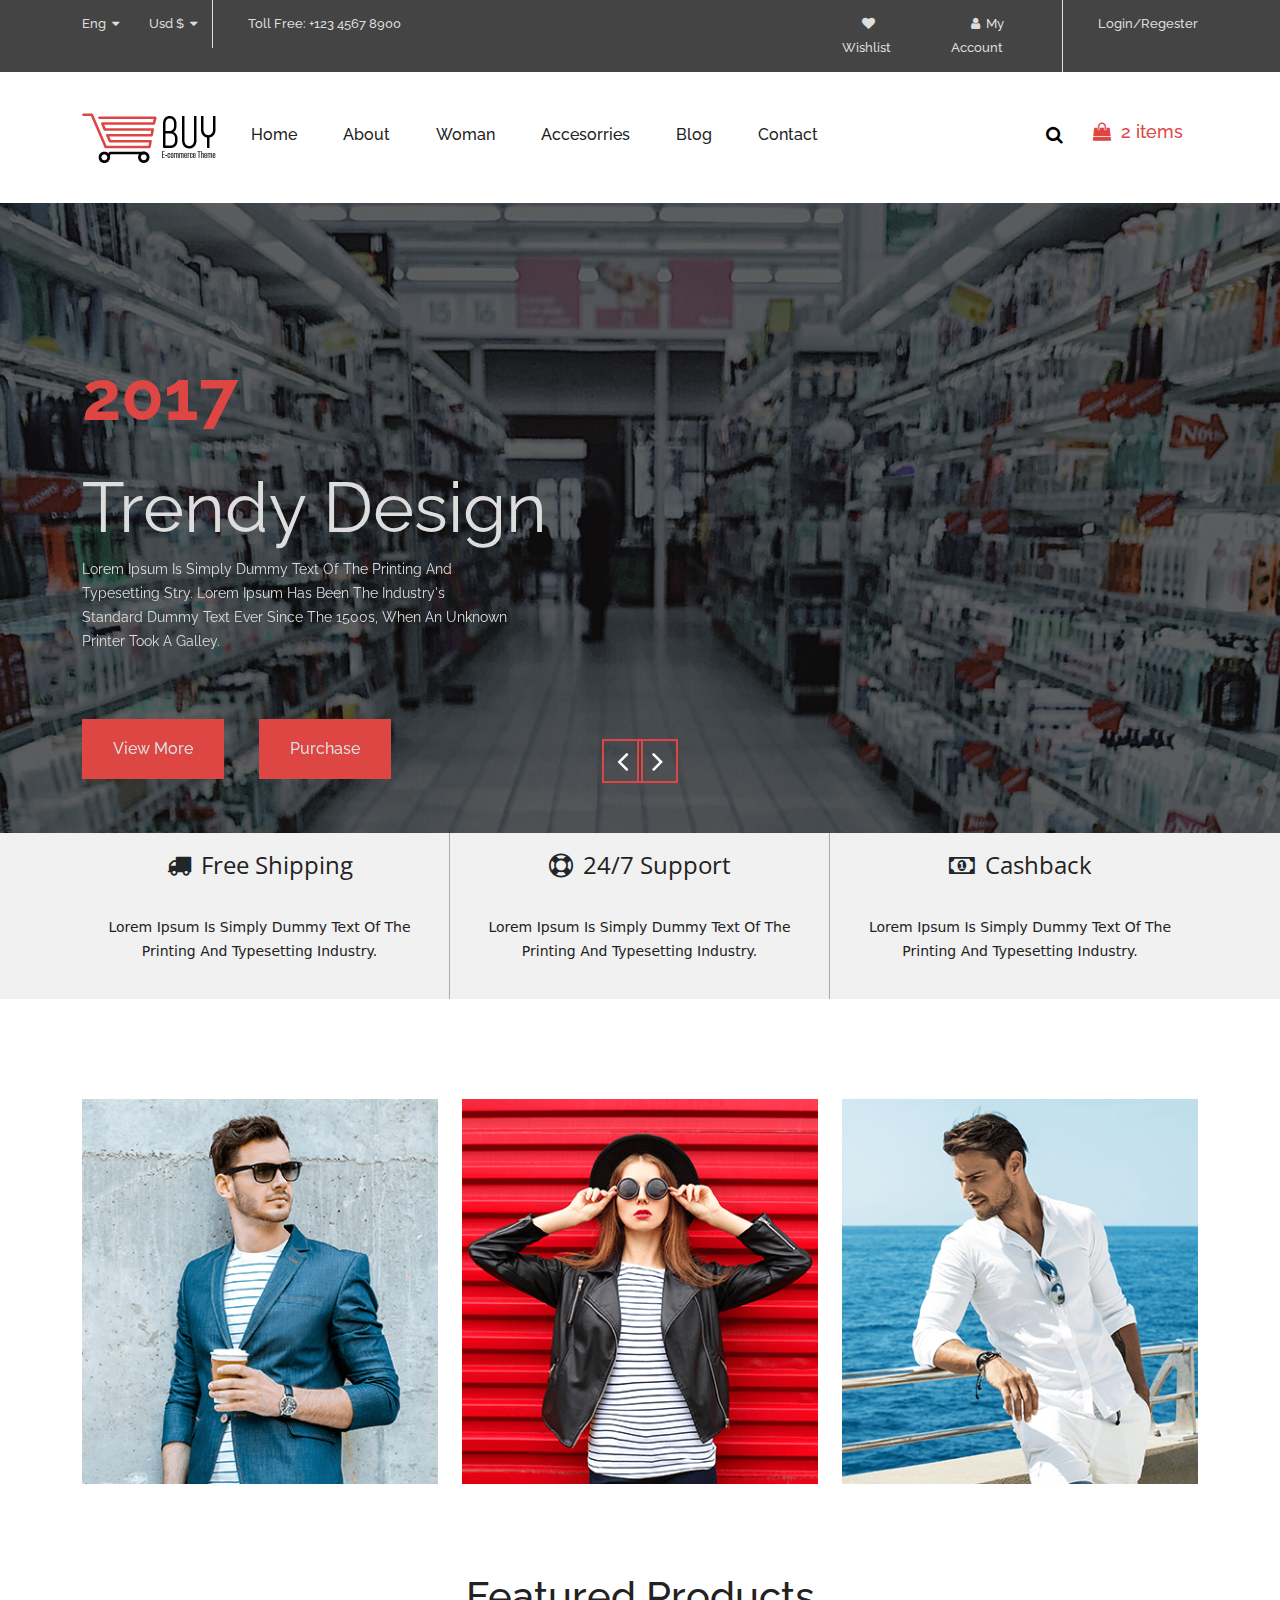
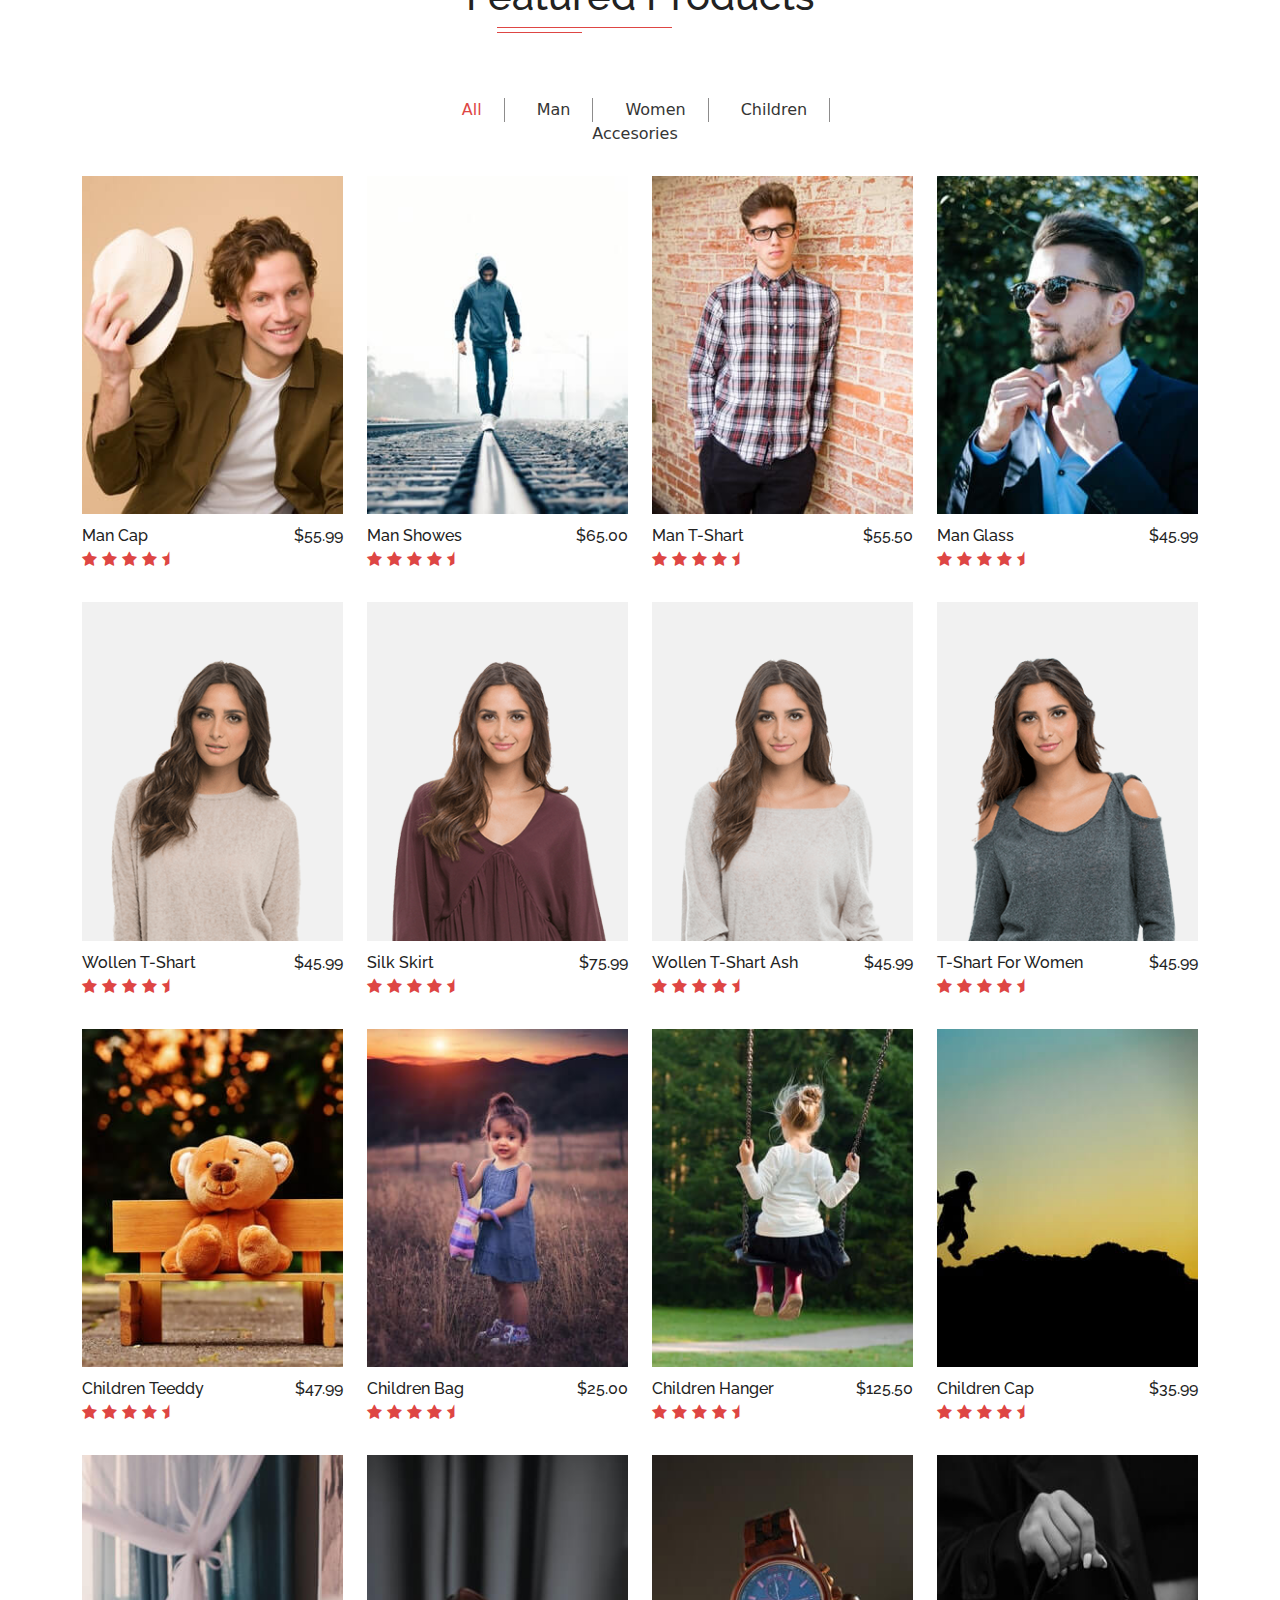
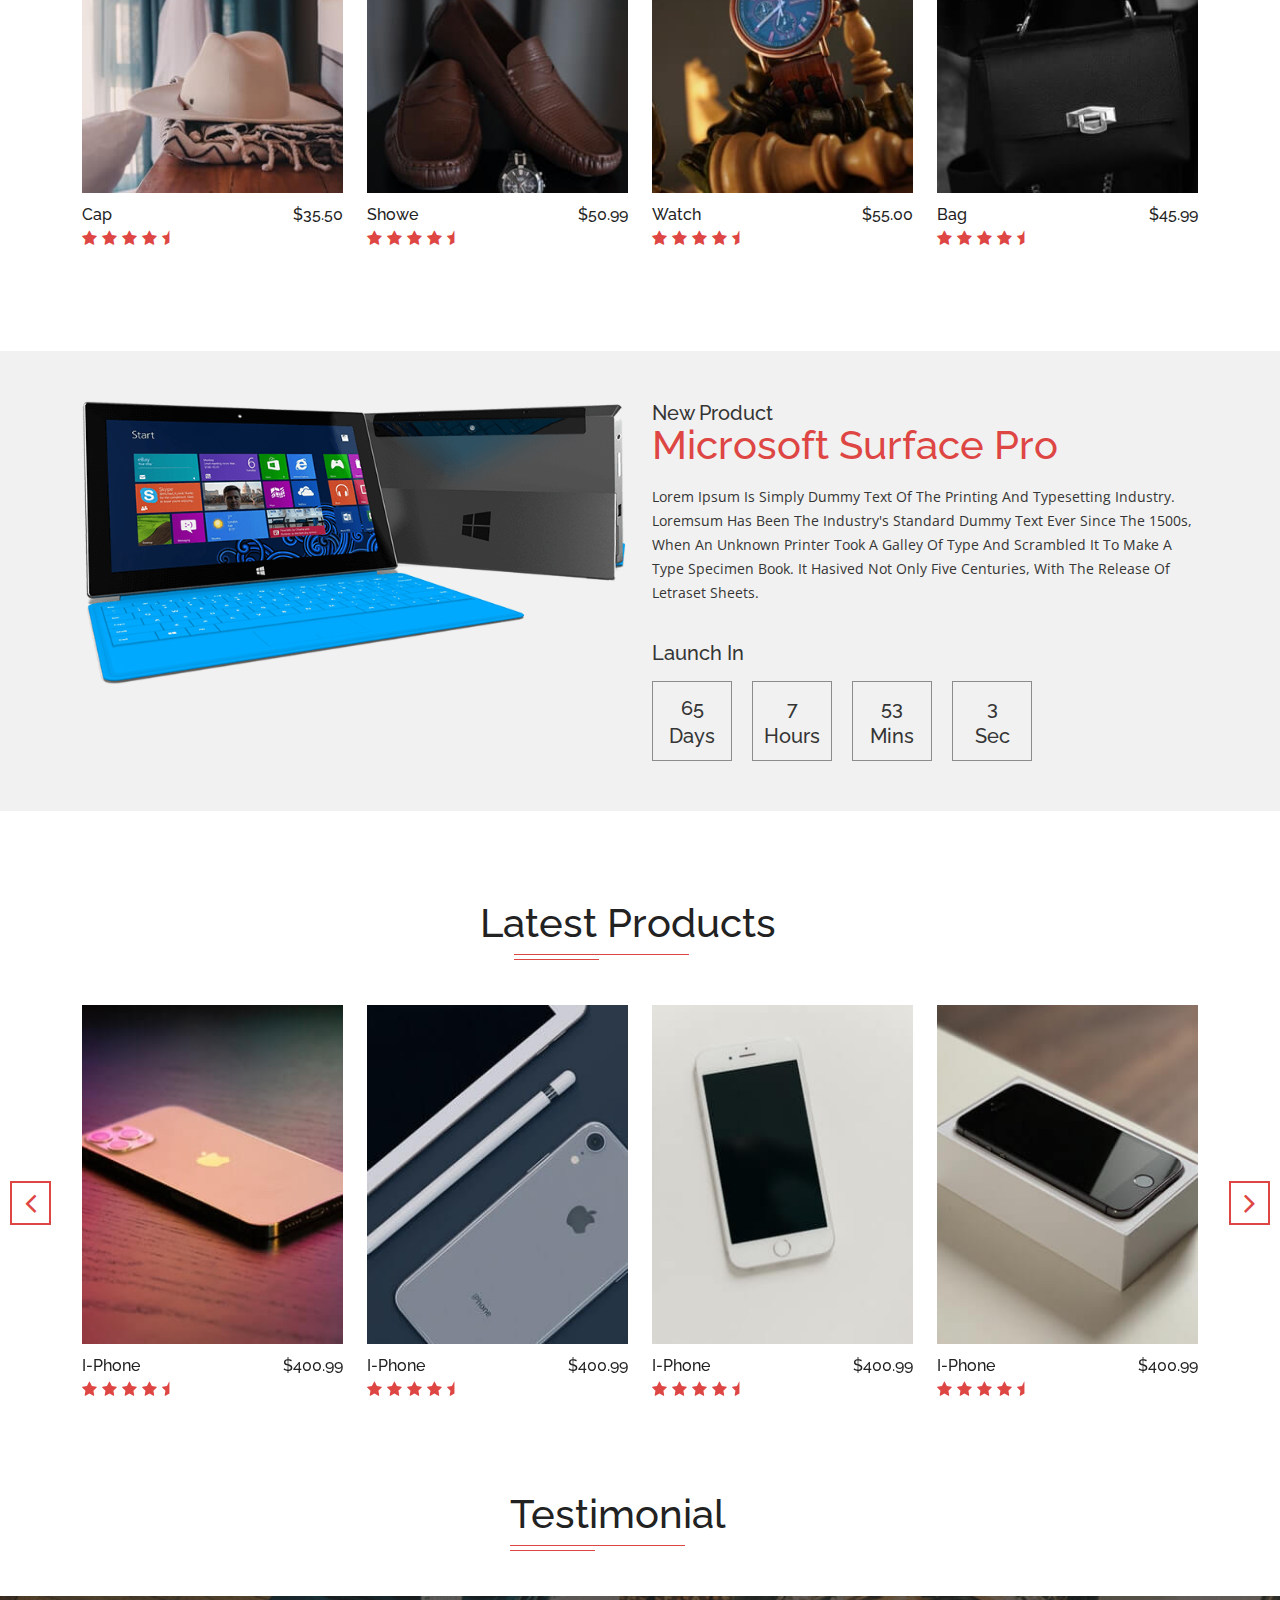
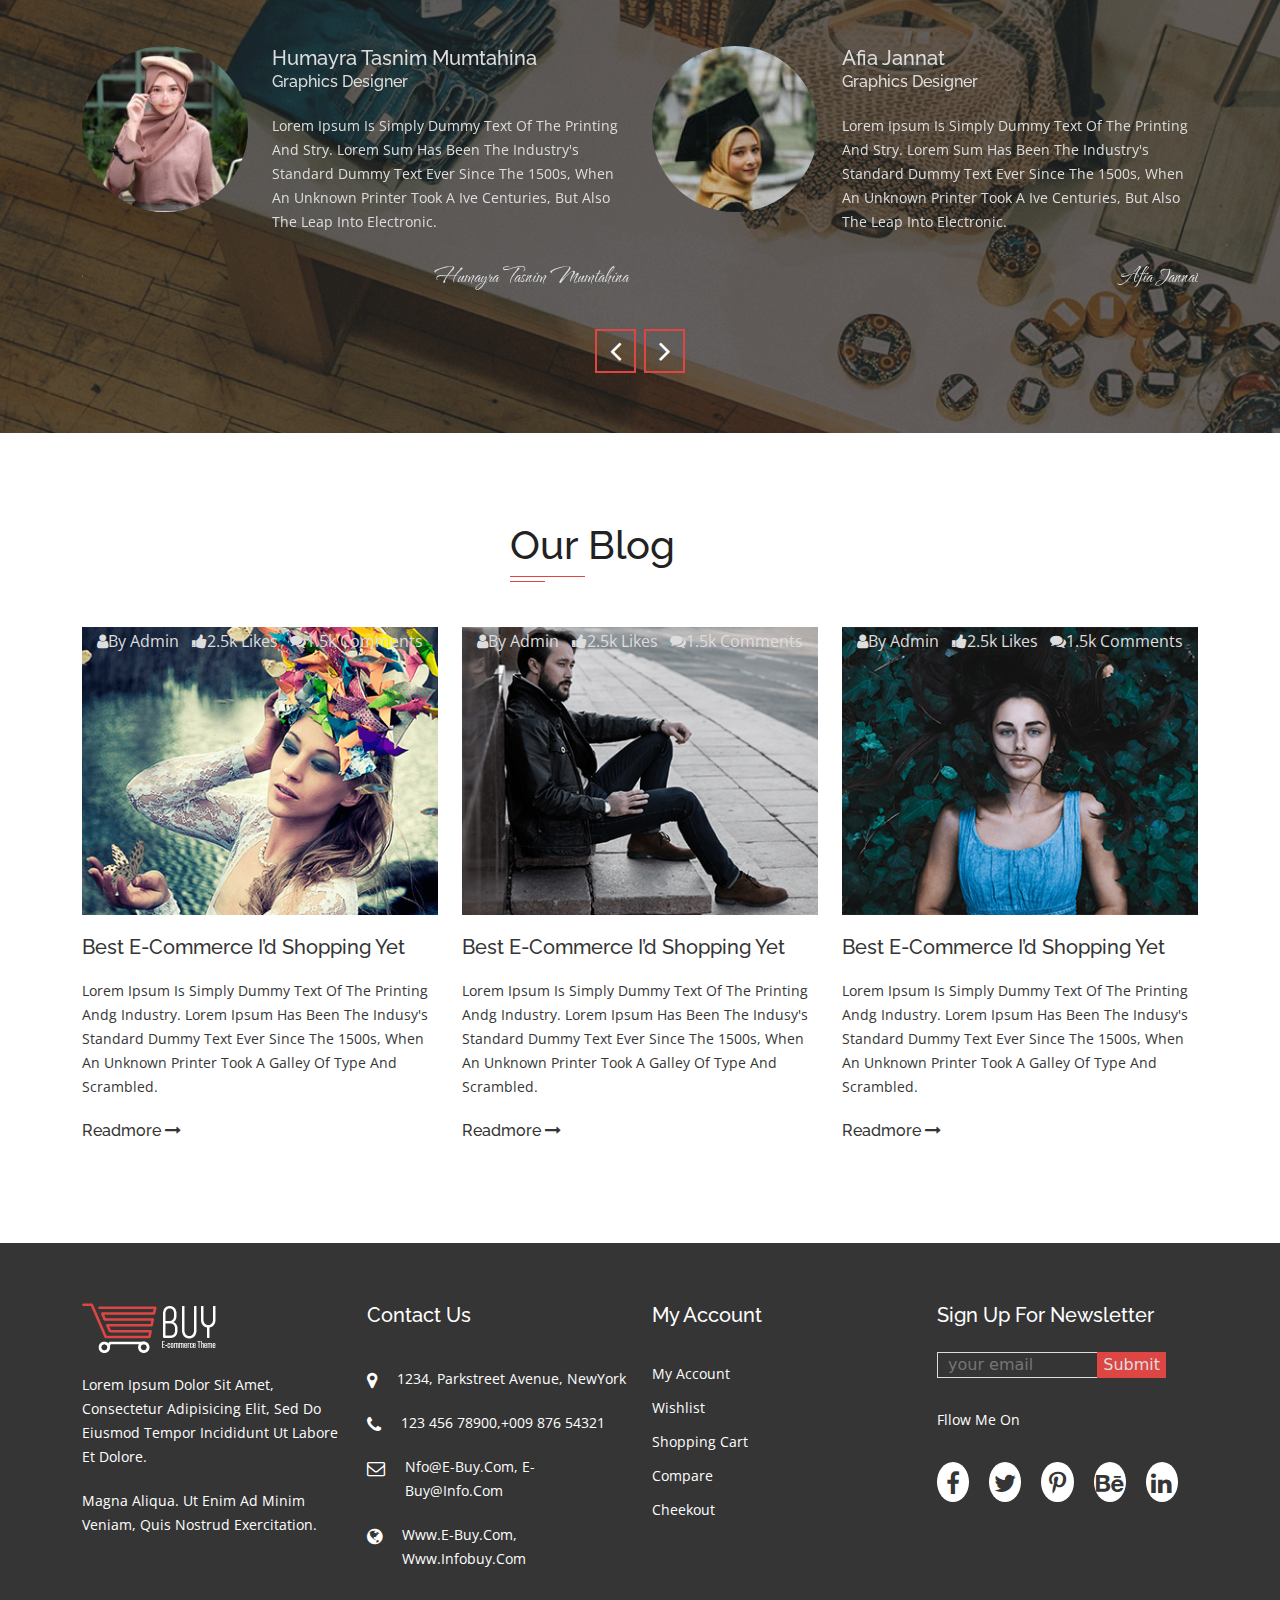
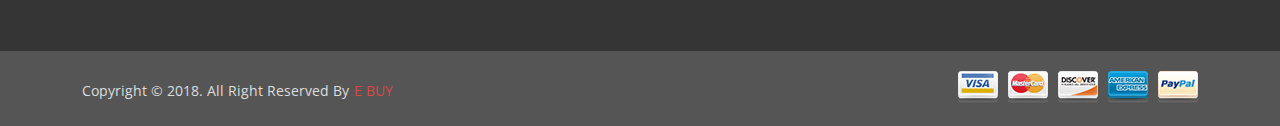
==== commit ceeb9d49: "product details page complete" ====
--- a/index.html
+++ b/index.html
@@ -10,14 +10,15 @@
     <link rel="stylesheet" href="css/bootstrap.min.css">
     <link rel="icon" href="images/logo.png">
     <link rel="stylesheet" href="css/font-awesome.min.css">
+    <link rel="stylesheet" href="css/glassstyle.min.css">
     <link rel="stylesheet" href="css/slick.css">
     <link rel="stylesheet" href="css/style.css">
 </head>
 
 <body>
     <!-- preeloader starts -->
-    <section id="preloader-bg">
-    </section>
+    <!-- <section id="preloader-bg">
+    </section> -->
     <!-- preeloader starts -->
 
     <!-- =====***** header html starts *****===== -->
@@ -3415,6 +3416,8 @@
     <script src="js/countdown.jquery.min.js"></script>
     <script src="js/jquery.countdown.min.js"></script>
     <script src="js/sPreloader.js"></script>
+    <script src="js/lightzoom.min.js"></script>
+    <script src="js/bootstrap-input-spinner.js"></script>
     <script src="js/costom.js"></script>
     <!-- =====*****  js linkup ends *****===== -->
 
--- a/css/glassstyle.min.css
+++ b/css/glassstyle.min.css
@@ -0,0 +1 @@
+#glass{position:absolute;border-radius:50%;box-shadow:0 0 0 7px rgba(255,255,255,0.85),0 0 7px 7px rgba(0,0,0,0.25),inset 0 0 40px 2px rgba(0,0,0,0.25);display:none;background-repeat:no-repeat;background-color:rgba(0,0,0,.6)}--- a/css/style.css
+++ b/css/style.css
@@ -1 +1,1711 @@
-*{padding:0;margin:0}a{text-decoration:none}ul{list-style:none}img{vertical-align:middle}#preloader-bg{width:100%;height:100vh;background:#000 url(../images/Loader-Flash-of-Light.gif) no-repeat center / cover;display:-webkit-box;display:-ms-flexbox;display:flex;-webkit-box-align:center;-ms-flex-align:center;align-items:center;-webkit-box-pack:center;-ms-flex-pack:center;justify-content:center;position:fixed;z-index:99999999999999;display:none}#header-bg{background:#444}#header-bg .item ul{padding-left:0 !important;display:-webkit-box;display:-ms-flexbox;display:flex;margin-bottom:0}#header-bg .item ul li{font-family:'Raleway',sans-serif;font-weight:500;font-size:13px;line-height:24px;color:#ddd;padding:12px 15px;text-transform:capitalize;border-right:1px solid #ddd}#header-bg .item ul li a{line-height:24px;font-family:'Raleway',sans-serif;font-weight:500;font-size:13px;color:#ddd;text-transform:capitalize;padding:18px 20px}#header-bg .item ul li a:last-of-type{padding-right:0}#header-bg .item ul li:first-of-type{padding-left:0;border:0}#header-bg .item ul li:last-of-type{padding-right:0;border:0}.navbar{background:#fff;padding:0;padding:35px 0}.navbar .navbar-nav .nav-item{line-height:24px;margin-right:10px}.navbar .navbar-nav .nav-item .nav-link{margin:8px 10px;font-family:'Raleway',sans-serif;font-weight:500;color:#222;text-transform:capitalize;position:relative;-webkit-transition:all linear .5s;transition:all linear .5s}.navbar .navbar-nav .nav-item .nav-link::after{content:'';width:0;height:1px;background:#de4644;position:absolute;left:0;bottom:0}.navbar .navbar-nav .nav-item .nav-link:hover::after{width:100%;-webkit-transition:all linear .5s;transition:all linear .5s}.navbar .navbar-nav .nav-item .nav-link:hover{color:#de4644}.navbar .navbar-nav .nav-item button{margin-left:200px;margin-right:20px;border:0;background:none;padding:8px 0}.navbar .navbar-nav .nav-item button i{font-size:18px}.navbar .navbar-nav .nav-item i{padding:8px 0;font-size:18px;line-height:24px}.navbar .navbar-nav .nav-item p{padding:8px 5px;font-size:18px;line-height:24px;font-family:'Raleway',sans-serif;font-weight:500}.navbar .navbar-nav .nav-item:last-of-type{margin-top:5px;color:#de4644}#banner-bg{position:relative;z-index:1}#banner-bg .item{position:relative;height:630px;z-index:1}#banner-bg .item::after{content:'';width:100%;height:100%;background:rgba(0,0,0,0.6);position:absolute;top:0;left:0;z-index:-1}#banner-bg .item-1{background:url(../images/banner-img.png) no-repeat center / cover}#banner-bg .item-2{background:url(../images/banner-item-2.jpg) no-repeat center / cover}#banner-bg .item-3{background:url(../images/banner-item-3.jpg) no-repeat center / cover}#banner-bg .item-4{background:url(../images/banner-item-4.jpg) no-repeat center / cover}#banner-bg .item-5{background:url(../images/banner-item-5.jpg) no-repeat center / cover}#banner-bg .banner-text h2{font-family:'Raleway',sans-serif;font-weight:700;color:#de4644;font-size:70px;text-transform:capitalize;padding-top:150px}#banner-bg .banner-text h3{font-family:'Raleway',sans-serif;font-weight:400;color:#ddd;font-size:70px;line-height:24px;text-transform:capitalize;padding-top:50px}#banner-bg .banner-text p{font-family:'Raleway',sans-serif;font-weight:400;color:#ddd;font-size:14px;line-height:24px;text-transform:capitalize;padding-top:30px;padding-right:40px}#banner-bg .banner-text a{display:inline-block;font-family:'Raleway',sans-serif;font-weight:500;color:#ddd;background:#de4644;font-size:16px;line-height:24px;text-transform:capitalize;padding:17px 30px;border:1px solid #de4644;margin-right:30px;-webkit-transition:all linear .5s;transition:all linear .5s;margin-top:50px;margin-bottom:150px}#banner-bg .banner-text a:hover{background:transparent;border-color:#de4644}#banner-bg .prevarrow{position:absolute;bottom:50px;left:47%;color:#fff;z-index:99;font-size:32px;padding:4px 13px;border:2px solid #de4644;-webkit-transition:all linear .5s;transition:all linear .5s}#banner-bg .prevarrow:hover{color:#fff;background:#de4644}#banner-bg .nextarrow{position:absolute;bottom:50px;right:47%;color:#fff;z-index:99;font-size:32px;padding:4px 13px;border:2px solid #de4644;-webkit-transition:all linear .5s;transition:all linear .5s}#banner-bg .nextarrow:hover{color:#fff;background:#de4644}#offer-bg{background:#f1f1f1}#offer-bg .item{padding:20px 0;border-right:1px solid #aca9a9}#offer-bg .item:last-of-type{border-right:0}#offer-bg .item .offer-head{display:-webkit-box;display:-ms-flexbox;display:flex;-webkit-box-pack:center;-ms-flex-pack:center;justify-content:center;padding-bottom:30px;-webkit-transition:all linear .5s;transition:all linear .5s}#offer-bg .item .offer-head:hover{color:#de4644}#offer-bg .item .offer-head:hover h4{-webkit-transition:all linear .5s;transition:all linear .5s;color:#de4644}#offer-bg .item .offer-head i{font-size:24px}#offer-bg .item .offer-head h4{font-family:'Open Sans',sans-serif;font-weight:400;color:#222;font-size:24px;line-height:24px;text-transform:capitalize;padding-left:10px}#offer-bg .item .offer-text p{font-weight:400;color:#222;font-size:14px;line-height:24px;text-transform:capitalize;padding-top:10px;text-align:center;padding:0 30px}#shope-bg{margin-top:100px}#shope-bg .item{position:relative}#shope-bg .item:hover .overlay{visibility:visible;opacity:1}#shope-bg .item .overlay{width:80%;background:rgba(33,33,33,0.9);margin:25px;margin-bottom:10px;text-align:center;padding:15px 0;position:absolute;left:5%;bottom:15px;visibility:hidden;opacity:-1;-webkit-transition:all linear .5s;transition:all linear .5s}#shope-bg .item .overlay h2{font-family:'Raleway',sans-serif;font-weight:500;color:#f1f1f1;font-size:36px;line-height:24px;text-transform:capitalize}#shope-bg .item .overlay h4{font-family:'Raleway',sans-serif;font-weight:500;color:#f1f1f1;font-size:24px;line-height:24px;text-transform:capitalize}#shope-bg .item .overlay a{display:inline-block;font-family:'Raleway',sans-serif;font-weight:500;color:#f1f1f1;font-size:16px;line-height:24px;padding:20px 10px;border:1px solid #f1f1f1;text-transform:capitalize;padding:20px 15px;margin-top:15px;-webkit-transition:all linear .5s;transition:all linear .5s}#shope-bg .item .overlay a:hover{background:#de4644;border-color:#de4644}#products-bg{margin-top:100px}#products-bg .products-head{text-align:center}#products-bg .products-head h4{font-family:'Raleway',sans-serif;font-weight:500;color:#222;font-size:40px;line-height:24px;text-transform:capitalize;margin-bottom:90px;position:relative}#products-bg .products-head h4::before{content:'';width:175px;height:1px;background:#de4644;position:absolute;left:35px;bottom:-20px}#products-bg .products-head h4::after{content:'';width:85px;height:1px;background:#de4644;position:absolute;left:35px;bottom:-25px}#products-bg .filter-menu .nav{margin-bottom:0;-webkit-box-pack:center;-ms-flex-pack:center;justify-content:center}#products-bg .filter-menu .nav .nav-item{margin-right:10px}#products-bg .filter-menu .nav .nav-item:last-of-type .nav-link{border-right:0}#products-bg .filter-menu .nav .nav-item .nav-link{border:none;text-transform:capitalize;color:#353535;background:none;padding:0 22px;border-right:1px solid #8d8c8c}#products-bg .filter-menu .nav .nav-item .nav-link.active{color:#de4644}#products-bg .item{margin-top:30px}#products-bg .item .img-section{overflow:hidden;position:relative}#products-bg .item .img-section .overlay{width:40%;height:100%;background:rgba(34,34,34,0.7);position:absolute;top:0;right:-100%;-webkit-transition:all linear .5s;transition:all linear .5s}#products-bg .item .img-section .overlay ul{text-align:center;padding-top:90px}#products-bg .item .img-section .overlay ul li{width:45px;height:45px;border:1px solid #fff;border-radius:50%;text-align:center;line-height:45px;margin-bottom:32px;background:transparent;-webkit-transition:all linear .5s;transition:all linear .5s}#products-bg .item .img-section .overlay ul li:hover{background:#de4644;border-color:#de4644}#products-bg .item .img-section .overlay ul li a{color:#fff}#products-bg .item .img-section .overlay ul li a i{font-size:24px}#products-bg .item:hover .overlay{right:0}#products-bg .item .products-rate ul{padding-left:0;margin:0;display:-webkit-box;display:-ms-flexbox;display:flex;padding-top:10px}#products-bg .item .products-rate ul:first-of-type{-webkit-box-pack:justify;-ms-flex-pack:justify;justify-content:space-between}#products-bg .item .products-rate ul:first-of-type li{font-family:'Raleway',sans-serif;font-weight:500;color:#222;font-size:16px;line-height:24px;text-transform:capitalize}#products-bg .item .products-rate ul:last-of-type{padding:0}#products-bg .item .products-rate ul:last-of-type li{-webkit-box-pack:normal;-ms-flex-pack:normal;justify-content:normal;margin-right:5px}#products-bg .item .products-rate ul:last-of-type li a{color:#de4644}#countdown-bg{background:#f1f1f1;margin-top:100px;padding:50px 0}#countdown-bg .item-2 .text h4{font-family:'Raleway',sans-serif;font-weight:500;color:#353535;font-size:20px;line-height:24px;text-transform:capitalize;padding:0}#countdown-bg .item-2 .text h2{font-family:'Raleway',sans-serif;font-weight:500;color:#de4644;font-size:40px;line-height:24px;text-transform:capitalize;padding:0}#countdown-bg .item-2 .text p{font-family:'Open Sans',sans-serif;font-weight:400;color:#353535;font-size:14px;line-height:24px;text-transform:capitalize;padding-top:20px}#countdown-bg .item-2 #countdown p{font-family:'Raleway',sans-serif;font-weight:500;color:#353535;font-size:20px;line-height:24px;text-transform:capitalize;padding-top:20px}#countdown-bg .item-2 #countdown ul{padding:0;margin:0;display:-webkit-box;display:-ms-flexbox;display:flex}#countdown-bg .item-2 #countdown ul li{width:80px;height:80px;border:1px solid #8d8c8c;text-align:center;margin-right:20px}#countdown-bg .item-2 #countdown ul li p{margin:0;font-family:'Raleway',sans-serif;font-weight:500;font-size:20px;line-height:32px;text-transform:capitalize;padding-top:10px}#countdown-bg .item-2 #countdown ul li h4{font-family:'Raleway',sans-serif;font-weight:500;font-size:20px;line-height:24px;text-transform:capitalize}#up-product-bg{margin-top:100px;position:relative}#up-product-bg .up-products-head{text-align:center}#up-product-bg .up-products-head h4{font-family:'Raleway',sans-serif;font-weight:500;color:#222;font-size:40px;line-height:24px;text-transform:capitalize;margin-bottom:70px;position:relative}#up-product-bg .up-products-head h4::before{content:'';width:175px;height:1px;background:#de4644;position:absolute;left:60px;bottom:-20px}#up-product-bg .up-products-head h4::after{content:'';width:85px;height:1px;background:#de4644;position:absolute;left:60px;bottom:-25px}#up-product-bg .up-product-slider .box .img-section{overflow:hidden;position:relative}#up-product-bg .up-product-slider .box .img-section .overlay{width:40%;height:100%;background:rgba(34,34,34,0.7);position:absolute;top:0;right:-100%;-webkit-transition:all linear .5s;transition:all linear .5s}#up-product-bg .up-product-slider .box .img-section .overlay ul{text-align:center;padding-top:90px}#up-product-bg .up-product-slider .box .img-section .overlay ul li{width:45px;height:45px;border:1px solid #fff;border-radius:50%;text-align:center;line-height:45px;margin-bottom:32px;background:transparent;-webkit-transition:all linear .5s;transition:all linear .5s}#up-product-bg .up-product-slider .box .img-section .overlay ul li:hover{background:#de4644;border-color:#de4644}#up-product-bg .up-product-slider .box .img-section .overlay ul li a{color:#fff}#up-product-bg .up-product-slider .box .img-section .overlay ul li a i{font-size:24px}#up-product-bg .up-product-slider .box:hover .overlay{right:0}#up-product-bg .up-product-slider .box .products-rate ul{padding-left:0;margin:0;display:-webkit-box;display:-ms-flexbox;display:flex;padding-top:10px}#up-product-bg .up-product-slider .box .products-rate ul:first-of-type{-webkit-box-pack:justify;-ms-flex-pack:justify;justify-content:space-between}#up-product-bg .up-product-slider .box .products-rate ul:first-of-type li{font-family:'Raleway',sans-serif;font-weight:500;color:#222;font-size:16px;line-height:24px;text-transform:capitalize}#up-product-bg .up-product-slider .box .products-rate ul:last-of-type{padding:0}#up-product-bg .up-product-slider .box .products-rate ul:last-of-type li{-webkit-box-pack:normal;-ms-flex-pack:normal;justify-content:normal;margin-right:5px}#up-product-bg .up-product-slider .box .products-rate ul:last-of-type li a{color:#de4644}#up-product-bg .prevarrow{position:absolute;left:-60px;top:50%;-webkit-transform:translateY(-50%);transform:translateY(-50%);color:#de4644;z-index:99;font-size:32px;padding:4px 13px;border:2px solid #de4644;-webkit-transition:all linear .5s;transition:all linear .5s}#up-product-bg .prevarrow:hover{color:#fff;background:#de4644}#up-product-bg .nextarrow{position:absolute;right:-60px;top:50%;-webkit-transform:translateY(-50%);transform:translateY(-50%);color:#de4644;z-index:99;font-size:32px;padding:4px 13px;border:2px solid #de4644;-webkit-transition:all linear .5s;transition:all linear .5s}#up-product-bg .nextarrow:hover{color:#fff;background:#de4644}#testimonials-head{margin-top:100px}#testimonials-head .testimonials-head h4{font-family:'Raleway',sans-serif;font-weight:500;color:#222;font-size:40px;line-height:24px;text-transform:capitalize;margin-bottom:70px;position:relative}#testimonials-head .testimonials-head h4::before{content:'';width:175px;height:1px;background:#de4644;position:absolute;left:0;bottom:-20px}#testimonials-head .testimonials-head h4::after{content:'';width:85px;height:1px;background:#de4644;position:absolute;left:0;bottom:-25px}#testimonials-bg{background:url(../images/testimonial-bg.png) no-repeat center / cover;position:relative;padding:50px 0 130px 0;z-index:1}#testimonials-bg::after{content:'';width:100%;height:100%;background:rgba(34,34,34,0.7);position:absolute;top:0;left:0;z-index:-1}#testimonials-bg .item .img img{border-radius:50%}#testimonials-bg .item .text h2{font-family:'Raleway',sans-serif;font-weight:500;color:#ddd;font-size:20px;line-height:24px;text-transform:capitalize;margin:0}#testimonials-bg .item .text h4{font-family:'Raleway',sans-serif;font-weight:500;color:#ddd;font-size:16px;line-height:24px;text-transform:capitalize;margin:0}#testimonials-bg .item .text p{font-family:'Open Sans',sans-serif;font-weight:400;color:#ddd;font-size:14px;line-height:24px;text-transform:capitalize;margin:0;padding-top:20px}#testimonials-bg .item .text h6{font-family:'The Nautigal',cursive;font-weight:500;color:#ddd;font-size:24px;line-height:24px;text-transform:capitalize;padding-top:30px;text-align:right}#testimonials-bg .prevarrow{position:absolute;left:46%;bottom:-70px;color:#fff;z-index:99;font-size:32px;padding:4px 13px;border:2px solid #de4644;-webkit-transition:all linear .5s;transition:all linear .5s}#testimonials-bg .prevarrow:hover{color:#fff;background:#de4644}#testimonials-bg .nextarrow{position:absolute;right:46%;bottom:-70px;color:#fff;z-index:99;font-size:32px;padding:4px 13px;border:2px solid #de4644;-webkit-transition:all linear .5s;transition:all linear .5s}#testimonials-bg .nextarrow:hover{color:#fff;background:#de4644}#blog-bg{margin:100px 0}#blog-bg .blog-head h4{font-family:'Raleway',sans-serif;font-weight:500;color:#222;font-size:40px;line-height:24px;text-transform:capitalize;margin-bottom:70px;position:relative}#blog-bg .blog-head h4::before{content:'';width:75px;height:1px;background:#de4644;position:absolute;left:0;bottom:-20px}#blog-bg .blog-head h4::after{content:'';width:35px;height:1px;background:#de4644;position:absolute;left:0;bottom:-25px}#blog-bg .item{overflow:hidden}#blog-bg .item .img{position:relative}#blog-bg .item .img:hover .overlay{top:0}#blog-bg .item .img .overlay{width:100%;height:100%;position:absolute;top:-100%;left:0;background:rgba(0,0,0,0.8);-webkit-transition:all linear .5s;transition:all linear .5s}#blog-bg .item .img .overlay ul{padding-left:15px;padding-right:15px}#blog-bg .item .img .overlay ul:nth-of-type(2) li{text-align:center;margin-top:120px}#blog-bg .item .img .overlay ul:nth-of-type(2) li a{color:#fff;padding:14px 13px;border:2px solid #ddd;border-radius:50%}#blog-bg .item .img .overlay ul:nth-of-type(2) li a i{font-size:24px}#blog-bg .item .img .overlay ul:last-of-type{display:-webkit-box;display:-ms-flexbox;display:flex;-webkit-box-pack:justify;-ms-flex-pack:justify;justify-content:space-between;margin-top:120px}#blog-bg .item .img .overlay ul li{font-family:'Open Sans',sans-serif;font-weight:400;color:#ddd;font-size:16px;line-height:24px;text-transform:capitalize}#blog-bg .item .text h2{font-family:'Raleway',sans-serif;font-weight:500;color:#353535;font-size:20px;line-height:24px;text-transform:capitalize;margin:0;padding-top:20px}#blog-bg .item .text p{font-family:'Open Sans',sans-serif;font-weight:400;color:#353535;font-size:14px;line-height:24px;text-transform:capitalize;margin:0;padding-top:20px}#blog-bg .item .text a{display:inline-block;-webkit-box-shadow:none;box-shadow:none;font-family:'Raleway',sans-serif;font-weight:500;color:#353535;font-size:16px;line-height:24px;text-transform:capitalize;padding-top:20px;-webkit-transition:all linear .5s;transition:all linear .5s}#blog-bg .item .text a:hover{color:#de4644}#footer-bg{background:#353535;padding:60px 0}#footer-bg .item .head h4{font-family:'Raleway',sans-serif;font-weight:500;color:#fff;font-size:20px;line-height:24px;text-transform:capitalize;margin:0}#footer-bg .item .text ul{padding:0;margin:0}#footer-bg .item .text ul li p{font-family:'Open Sans',sans-serif;font-weight:400;color:#fff;font-size:14px;line-height:24px;text-transform:capitalize;padding-top:20px;margin:0}#footer-bg .item .text ul li a{display:inline-block;font-family:'Open Sans',sans-serif;font-weight:400;color:#fff;font-size:14px;line-height:24px;text-transform:capitalize}#footer-bg .item-2 .text ul{padding-top:40px}#footer-bg .item-2 .text ul li{display:-webkit-box;display:-ms-flexbox;display:flex;margin-bottom:20px}#footer-bg .item-2 .text ul li i{color:#fff;font-size:18px;padding-right:20px;padding-top:5px}#footer-bg .item-2 .text ul li p{padding-top:0}#footer-bg .item-3 .text ul{padding-top:25px}#footer-bg .item-3 .text ul li a{padding-top:10px;-webkit-transition:all linear .5s;transition:all linear .5s}#footer-bg .item-3 .text ul li a:hover{color:#de4644;padding-left:10px}#footer-bg .form-item .text form{position:relative;white-space:0;padding-top:25px}#footer-bg .form-item .text form .email-btn{padding-left:10px;color:#ddd;border:1px solid #ddd;background:transparent}#footer-bg .form-item .text form .submit-btn{color:#ddd;border:1px solid #de4644;background:#de4644;padding:0 5px;position:absolute;top:25px;right:32px}#footer-bg .form-item .text ul{margin:0}#footer-bg .form-item .text ul:first-of-type li p{padding-top:30px}#footer-bg .form-item .text ul:last-of-type{display:-webkit-box;display:-ms-flexbox;display:flex;padding-top:30px}#footer-bg .form-item .text ul:last-of-type li{width:40px;height:40px;background:#fff;border-radius:50%;text-align:center;margin-right:20px;-webkit-transition:all linear .5s;transition:all linear .5s}#footer-bg .form-item .text ul:last-of-type li:hover{background:#de4644}#footer-bg .form-item .text ul:last-of-type li:hover a{color:#fff}#footer-bg .form-item .text ul:last-of-type li a{color:#353535;line-height:50px;-webkit-transition:all linear .5s;transition:all linear .5s}#footer-bg .form-item .text ul:last-of-type li a i{font-size:24px}#copyright{background:#555;padding:20px 0 15px 0}#copyright .text ul{display:-webkit-box;display:-ms-flexbox;display:flex;-webkit-box-pack:justify;-ms-flex-pack:justify;justify-content:space-between;margin:0;padding:0}#copyright .text ul li p{font-family:'Open Sans',sans-serif;font-weight:400;color:#ddd;font-size:14px;line-height:40px;text-transform:capitalize;margin:0;display:inline}#copyright .text ul li a{display:inline-block;color:#de4644;font-family:'Open Sans',sans-serif;font-weight:400;font-size:14px;line-height:40px;text-transform:uppercase}#about-breadcrumbs{background:url(../images/breadcrumbs-bg.png) no-repeat center / cover;z-index:1;position:relative;padding:75px 0}#about-breadcrumbs::after{content:'';width:100%;height:100%;background:rgba(0,0,0,0.7);position:absolute;top:0;left:0;z-index:-1}#about-breadcrumbs .breadcrumbs-text h4{font-family:'Raleway',sans-serif;font-weight:500;color:#fff;font-size:24px;line-height:24px;text-transform:capitalize;margin:0}#about-breadcrumbs .breadcrumbs-text a{display:inline-block;font-family:'Raleway',sans-serif;font-weight:500;color:#fff;font-size:18px;line-height:24px;text-transform:capitalize;-webkit-transition:all linear .5s;transition:all linear .5s}#about-breadcrumbs .breadcrumbs-text a:hover{color:#de4644}#about-breadcrumbs .breadcrumbs-text i{color:#fff;font-size:18px}#about-prosucts{margin-top:100px}#about-prosucts .text-section{position:relative}#about-prosucts .text-section .text{padding:30px 26px;margin-top:45px;background:rgba(0,0,0,0.9);position:absolute;top:0;left:-80px}#about-prosucts .text-section .text p{width:520px;font-family:'Open Sans',sans-serif;font-weight:400;color:#fff;font-size:14px;line-height:24px;text-transform:capitalize;margin:0;padding-bottom:35px}#about-prosucts .text-section .text p:last-of-type{padding-bottom:0}#about-countdown-bg{background:url(../images/countdown-bg.png) no-repeat center / cover;position:relative;z-index:1;padding:45px 0;margin-top:100px}#about-countdown-bg::after{content:'';width:100%;height:100%;background:rgba(0,0,0,0.85);z-index:-1;position:absolute;top:0;left:0}#about-countdown-bg .item ul{padding:0;margin:0;display:-webkit-box;display:-ms-flexbox;display:flex;-webkit-box-pack:justify;-ms-flex-pack:justify;justify-content:space-between}#about-countdown-bg .item ul li{text-align:center}#about-countdown-bg .item ul li h5{font-family:'Raleway',sans-serif;font-weight:500;color:#fff;font-size:40px;line-height:24px;text-transform:capitalize}#about-countdown-bg .item ul li p{font-family:'Open Sans',sans-serif;font-weight:400;color:#fff;font-size:16px;line-height:24px;text-transform:capitalize;padding-top:5px}#designer-team{margin:100px 0}#designer-team .designer-head{text-align:center}#designer-team .designer-head h4{font-family:'Raleway',sans-serif;font-weight:500;color:#222;font-size:40px;line-height:24px;text-transform:capitalize;margin-bottom:90px;position:relative}#designer-team .designer-head h4::before{content:'';width:175px;height:1px;background:#de4644;position:absolute;left:35px;bottom:-20px}#designer-team .designer-head h4::after{content:'';width:85px;height:1px;background:#de4644;position:absolute;left:35px;bottom:-25px}#designer-team .item .img-section{overflow:hidden;position:relative}#designer-team .item .img-section .overlay{width:40%;height:100%;background:rgba(34,34,34,0.7);position:absolute;top:0;right:-100%;-webkit-transition:all linear .5s;transition:all linear .5s}#designer-team .item .img-section .overlay ul{text-align:center;padding-top:40px}#designer-team .item .img-section .overlay ul li{width:45px;height:45px;border:1px solid #fff;border-radius:50%;text-align:center;line-height:45px;margin-bottom:32px;background:transparent;-webkit-transition:all linear .5s;transition:all linear .5s}#designer-team .item .img-section .overlay ul li:hover{background:#de4644;border-color:#de4644}#designer-team .item .img-section .overlay ul li a{color:#fff}#designer-team .item .img-section .overlay ul li a i{font-size:24px}#designer-team .item:hover .overlay{right:0}#designer-team .item .desination{text-align:center;border:1px solid #353535}#designer-team .item .desination h4{margin:0;font-family:'Raleway',sans-serif;font-weight:500;color:#353535;font-size:20px;line-height:24px;text-transform:capitalize;padding-top:20px}#designer-team .item .desination p{padding:0;font-family:'Raleway',sans-serif;font-weight:500;color:#353535;font-size:16px;line-height:24px;text-transform:capitalize;padding-top:5px}#sponsor-bg{position:relative;margin-bottom:60px}#sponsor-bg .prevarrow{position:absolute;top:50%;-webkit-transform:translateY(-50%);transform:translateY(-50%);left:-50px;color:#353535;z-index:99;font-size:32px;padding:7px 13px;border:2px solid #de4644;-webkit-transition:all linear .5s;transition:all linear .5s}#sponsor-bg .prevarrow:hover{color:#fff;background:#de4644}#sponsor-bg .nextarrow{position:absolute;top:50%;-webkit-transform:translateY(-50%);transform:translateY(-50%);right:-50px;color:#353535;z-index:99;font-size:32px;padding:7px 13px;border:2px solid #de4644;-webkit-transition:all linear .5s;transition:all linear .5s}#sponsor-bg .nextarrow:hover{color:#fff;background:#de4644}#sponsor-bg .slick-center{-webkit-box-shadow:0 50px 100px -20px #32325d,0 30px 60px -30px #000,0 -2px 6px 0 #0a2540 inset;box-shadow:0 50px 100px -20px #32325d,0 30px 60px -30px #000,0 -2px 6px 0 #0a2540 inset;-webkit-transition:all .4s linear;transition:all .4s linear}#sponsor-bg .slick-center img{-webkit-transform:scale(1);transform:scale(1);-webkit-transition:all .4s linear;transition:all .4s linear}#sponsor-bg .sponsor-slider .sponsor-item{width:10%}#sponsor-bg .sponsor-slider .sponsor-item img{width:100%;-webkit-transform:scale(.9);transform:scale(.9)}+/* =====***** common css starts *****===== */
+* {
+  padding: 0;
+  margin: 0;
+}
+a {
+  text-decoration: none;
+}
+ul {
+  list-style: none;
+}
+img {
+  vertical-align: middle;
+}
+/* =====***** common css ends *****===== */
+/* variable starts */
+/* variable ends */
+/* preloader starts */
+#preloader-bg {
+  width: 100%;
+  height: 100vh;
+  background: #000000 url(../images/Loader-Flash-of-Light.gif) no-repeat center / cover;
+  display: -webkit-box;
+  display: -ms-flexbox;
+  display: flex;
+  -webkit-box-align: center;
+      -ms-flex-align: center;
+          align-items: center;
+  -webkit-box-pack: center;
+      -ms-flex-pack: center;
+          justify-content: center;
+  position: fixed;
+  z-index: 99999999999999;
+  display: none;
+}
+/* preloader ends */
+/* =====***** header css starts *****===== */
+#header-bg {
+  background: #444444;
+}
+#header-bg .item ul {
+  padding-left: 0 !important;
+  display: -webkit-box;
+  display: -ms-flexbox;
+  display: flex;
+  margin-bottom: 0;
+}
+#header-bg .item ul li {
+  font-family: 'Raleway', sans-serif;
+  font-weight: 500;
+  font-size: 13px;
+  line-height: 24px;
+  color: #dddddd;
+  padding: 12px 15px;
+  text-transform: capitalize;
+  border-right: 1px solid #ddd;
+}
+#header-bg .item ul li a {
+  line-height: 24px;
+  font-family: 'Raleway', sans-serif;
+  font-weight: 500;
+  font-size: 13px;
+  color: #dddddd;
+  text-transform: capitalize;
+  padding: 18px 20px;
+}
+#header-bg .item ul li a:last-of-type {
+  padding-right: 0;
+}
+#header-bg .item ul li:first-of-type {
+  padding-left: 0;
+  border: 0;
+}
+#header-bg .item ul li:last-of-type {
+  padding-right: 0;
+  border: 0;
+}
+/* =====***** header css ends *****===== */
+/* =====***** navbar css starts *****===== */
+.navbar {
+  background: #ffffff;
+  padding: 0;
+  padding: 35px 0;
+}
+.navbar .navbar-nav .nav-item {
+  line-height: 24px;
+  margin-right: 10px;
+}
+.navbar .navbar-nav .nav-item .nav-link {
+  margin: 8px 10px;
+  font-family: 'Raleway', sans-serif;
+  font-weight: 500;
+  color: #222222;
+  text-transform: capitalize;
+  position: relative;
+  -webkit-transition: all linear 0.5s;
+  transition: all linear 0.5s;
+}
+.navbar .navbar-nav .nav-item .nav-link::after {
+  content: '';
+  width: 0%;
+  height: 1px;
+  background: #de4644;
+  position: absolute;
+  left: 0;
+  bottom: 0;
+}
+.navbar .navbar-nav .nav-item .nav-link:hover::after {
+  width: 100%;
+  -webkit-transition: all linear 0.5s;
+  transition: all linear 0.5s;
+}
+.navbar .navbar-nav .nav-item .nav-link:hover {
+  color: #de4644;
+}
+.navbar .navbar-nav .nav-item button {
+  margin-left: 200px;
+  margin-right: 20px;
+  border: 0;
+  background: none;
+  padding: 8px 0px;
+}
+.navbar .navbar-nav .nav-item button i {
+  font-size: 18px;
+}
+.navbar .navbar-nav .nav-item i {
+  padding: 8px 0px;
+  font-size: 18px;
+  line-height: 24px;
+}
+.navbar .navbar-nav .nav-item p {
+  padding: 8px 5px;
+  font-size: 18px;
+  line-height: 24px;
+  font-family: 'Raleway', sans-serif;
+  font-weight: 500;
+}
+.navbar .navbar-nav .nav-item:last-of-type {
+  margin-top: 5px;
+  color: #de4644;
+}
+/* =====***** navbar css ends *****===== */
+/* =====***** banner css starts *****===== */
+#banner-bg {
+  position: relative;
+  z-index: 1;
+}
+#banner-bg .item {
+  position: relative;
+  height: 630px;
+  z-index: 1;
+}
+#banner-bg .item::after {
+  content: '';
+  width: 100%;
+  height: 100%;
+  background: rgba(0, 0, 0, 0.6);
+  position: absolute;
+  top: 0;
+  left: 0;
+  z-index: -1;
+}
+#banner-bg .item-1 {
+  background: url(../images/banner-img.png) no-repeat center / cover;
+}
+#banner-bg .item-2 {
+  background: url(../images/banner-item-2.jpg) no-repeat center / cover;
+}
+#banner-bg .item-3 {
+  background: url(../images/banner-item-3.jpg) no-repeat center / cover;
+}
+#banner-bg .item-4 {
+  background: url(../images/banner-item-4.jpg) no-repeat center / cover;
+}
+#banner-bg .item-5 {
+  background: url(../images/banner-item-5.jpg) no-repeat center / cover;
+}
+#banner-bg .banner-text h2 {
+  font-family: 'Raleway', sans-serif;
+  font-weight: 700;
+  color: #de4644;
+  font-size: 70px;
+  text-transform: capitalize;
+  padding-top: 150px;
+}
+#banner-bg .banner-text h3 {
+  font-family: 'Raleway', sans-serif;
+  font-weight: 400;
+  color: #ddd;
+  font-size: 70px;
+  line-height: 24px;
+  text-transform: capitalize;
+  padding-top: 50px;
+}
+#banner-bg .banner-text p {
+  font-family: 'Raleway', sans-serif;
+  font-weight: 400;
+  color: #ddd;
+  font-size: 14px;
+  line-height: 24px;
+  text-transform: capitalize;
+  padding-top: 30px;
+  padding-right: 40px;
+}
+#banner-bg .banner-text a {
+  display: inline-block;
+  font-family: 'Raleway', sans-serif;
+  font-weight: 500;
+  color: #ddd;
+  background: #de4644;
+  font-size: 16px;
+  line-height: 24px;
+  text-transform: capitalize;
+  padding: 17px 30px;
+  border: 1px solid #de4644;
+  margin-right: 30px;
+  -webkit-transition: all linear 0.5s;
+  transition: all linear 0.5s;
+  margin-top: 50px;
+  margin-bottom: 150px;
+}
+#banner-bg .banner-text a:hover {
+  background: transparent;
+  border-color: #de4644;
+}
+#banner-bg .prevarrow {
+  position: absolute;
+  bottom: 50px;
+  left: 47%;
+  color: white;
+  z-index: 99;
+  font-size: 32px;
+  padding: 4px 13px;
+  border: 2px solid #de4644;
+  -webkit-transition: all linear 0.5s;
+  transition: all linear 0.5s;
+}
+#banner-bg .prevarrow:hover {
+  color: white;
+  background: #de4644;
+}
+#banner-bg .nextarrow {
+  position: absolute;
+  bottom: 50px;
+  right: 47%;
+  color: white;
+  z-index: 99;
+  font-size: 32px;
+  padding: 4px 13px;
+  border: 2px solid #de4644;
+  -webkit-transition: all linear 0.5s;
+  transition: all linear 0.5s;
+}
+#banner-bg .nextarrow:hover {
+  color: white;
+  background: #de4644;
+}
+/* =====***** banner css ends *****===== */
+/* =====***** offer css starts *****===== */
+#offer-bg {
+  background: #f1f1f1;
+}
+#offer-bg .item {
+  padding: 20px 0;
+  border-right: 1px solid #aca9a9;
+}
+#offer-bg .item:last-of-type {
+  border-right: 0;
+}
+#offer-bg .item .offer-head {
+  display: -webkit-box;
+  display: -ms-flexbox;
+  display: flex;
+  -webkit-box-pack: center;
+      -ms-flex-pack: center;
+          justify-content: center;
+  padding-bottom: 30px;
+  -webkit-transition: all linear 0.5s;
+  transition: all linear 0.5s;
+}
+#offer-bg .item .offer-head:hover {
+  color: #de4644;
+}
+#offer-bg .item .offer-head:hover h4 {
+  -webkit-transition: all linear 0.5s;
+  transition: all linear 0.5s;
+  color: #de4644;
+}
+#offer-bg .item .offer-head i {
+  font-size: 24px;
+}
+#offer-bg .item .offer-head h4 {
+  font-family: 'Open Sans', sans-serif;
+  font-weight: 400;
+  color: #222222;
+  font-size: 24px;
+  line-height: 24px;
+  text-transform: capitalize;
+  padding-left: 10px;
+}
+#offer-bg .item .offer-text p {
+  font-weight: 400;
+  color: #222222;
+  font-size: 14px;
+  line-height: 24px;
+  text-transform: capitalize;
+  padding-top: 10px;
+  text-align: center;
+  padding: 0 30px;
+}
+/* =====***** offer css ends *****===== */
+/* =====***** shope css starts *****===== */
+#shope-bg {
+  margin-top: 100px;
+}
+#shope-bg .item {
+  position: relative;
+}
+#shope-bg .item:hover .overlay {
+  visibility: visible;
+  opacity: 1;
+}
+#shope-bg .item .overlay {
+  width: 80%;
+  background: rgba(33, 33, 33, 0.9);
+  margin: 25px;
+  margin-bottom: 10px;
+  text-align: center;
+  padding: 15px 0;
+  position: absolute;
+  left: 5%;
+  bottom: 15px;
+  visibility: hidden;
+  opacity: -1;
+  -webkit-transition: all linear 0.5s;
+  transition: all linear 0.5s;
+}
+#shope-bg .item .overlay h2 {
+  font-family: 'Raleway', sans-serif;
+  font-weight: 500;
+  color: #f1f1f1;
+  font-size: 36px;
+  line-height: 24px;
+  text-transform: capitalize;
+}
+#shope-bg .item .overlay h4 {
+  font-family: 'Raleway', sans-serif;
+  font-weight: 500;
+  color: #f1f1f1;
+  font-size: 24px;
+  line-height: 24px;
+  text-transform: capitalize;
+}
+#shope-bg .item .overlay a {
+  display: inline-block;
+  font-family: 'Raleway', sans-serif;
+  font-weight: 500;
+  color: #f1f1f1;
+  font-size: 16px;
+  line-height: 24px;
+  padding: 20px 10px;
+  border: 1px solid #f1f1f1;
+  text-transform: capitalize;
+  padding: 20px 15px;
+  margin-top: 15px;
+  -webkit-transition: all linear 0.5s;
+  transition: all linear 0.5s;
+}
+#shope-bg .item .overlay a:hover {
+  background: #de4644;
+  border-color: #de4644;
+}
+/* =====***** shope css ends *****===== */
+/* =====***** products css starts *****===== */
+#products-bg {
+  margin-top: 100px;
+}
+#products-bg .products-head {
+  text-align: center;
+}
+#products-bg .products-head h4 {
+  font-family: 'Raleway', sans-serif;
+  font-weight: 500;
+  color: #222222;
+  font-size: 40px;
+  line-height: 24px;
+  text-transform: capitalize;
+  margin-bottom: 90px;
+  position: relative;
+}
+#products-bg .products-head h4::before {
+  content: '';
+  width: 175px;
+  height: 1px;
+  background: #de4644;
+  position: absolute;
+  left: 35px;
+  bottom: -20px;
+}
+#products-bg .products-head h4::after {
+  content: '';
+  width: 85px;
+  height: 1px;
+  background: #de4644;
+  position: absolute;
+  left: 35px;
+  bottom: -25px;
+}
+#products-bg .filter-menu .nav {
+  margin-bottom: 0;
+  -webkit-box-pack: center;
+      -ms-flex-pack: center;
+          justify-content: center;
+}
+#products-bg .filter-menu .nav .nav-item {
+  margin-right: 10px;
+}
+#products-bg .filter-menu .nav .nav-item:last-of-type .nav-link {
+  border-right: 0;
+}
+#products-bg .filter-menu .nav .nav-item .nav-link {
+  border: none;
+  text-transform: capitalize;
+  color: #353535;
+  background: none;
+  padding: 0 22px;
+  border-right: 1px solid #8d8c8c;
+}
+#products-bg .filter-menu .nav .nav-item .nav-link.active {
+  color: #de4644;
+}
+#products-bg .item {
+  margin-top: 30px;
+}
+#products-bg .item .img-section {
+  overflow: hidden;
+  position: relative;
+}
+#products-bg .item .img-section .overlay {
+  width: 40%;
+  height: 100%;
+  background: rgba(34, 34, 34, 0.7);
+  position: absolute;
+  top: 0;
+  right: -100%;
+  -webkit-transition: all linear 0.5s;
+  transition: all linear 0.5s;
+}
+#products-bg .item .img-section .overlay ul {
+  text-align: center;
+  padding-top: 90px;
+}
+#products-bg .item .img-section .overlay ul li {
+  width: 45px;
+  height: 45px;
+  border: 1px solid white;
+  border-radius: 50%;
+  text-align: center;
+  line-height: 45px;
+  margin-bottom: 32px;
+  background: transparent;
+  -webkit-transition: all linear 0.5s;
+  transition: all linear 0.5s;
+}
+#products-bg .item .img-section .overlay ul li:hover {
+  background: #de4644;
+  border-color: #de4644;
+}
+#products-bg .item .img-section .overlay ul li a {
+  color: white;
+}
+#products-bg .item .img-section .overlay ul li a i {
+  font-size: 24px;
+}
+#products-bg .item:hover .overlay {
+  right: 0;
+}
+#products-bg .item .products-rate ul {
+  padding-left: 0;
+  margin: 0;
+  display: -webkit-box;
+  display: -ms-flexbox;
+  display: flex;
+  padding-top: 10px;
+}
+#products-bg .item .products-rate ul:first-of-type {
+  -webkit-box-pack: justify;
+      -ms-flex-pack: justify;
+          justify-content: space-between;
+}
+#products-bg .item .products-rate ul:first-of-type li {
+  font-family: 'Raleway', sans-serif;
+  font-weight: 500;
+  color: #222222;
+  font-size: 16px;
+  line-height: 24px;
+  text-transform: capitalize;
+}
+#products-bg .item .products-rate ul:last-of-type {
+  padding: 0;
+}
+#products-bg .item .products-rate ul:last-of-type li {
+  -webkit-box-pack: normal;
+      -ms-flex-pack: normal;
+          justify-content: normal;
+  margin-right: 5px;
+}
+#products-bg .item .products-rate ul:last-of-type li a {
+  color: #de4644;
+}
+/* =====***** products css ends *****===== */
+/* =====***** countdown css starts *****===== */
+#countdown-bg {
+  background: #f1f1f1;
+  margin-top: 100px;
+  padding: 50px 0;
+}
+#countdown-bg .item-2 .text h4 {
+  font-family: 'Raleway', sans-serif;
+  font-weight: 500;
+  color: #353535;
+  font-size: 20px;
+  line-height: 24px;
+  text-transform: capitalize;
+  padding: 0;
+}
+#countdown-bg .item-2 .text h2 {
+  font-family: 'Raleway', sans-serif;
+  font-weight: 500;
+  color: #de4644;
+  font-size: 40px;
+  line-height: 24px;
+  text-transform: capitalize;
+  padding: 0;
+}
+#countdown-bg .item-2 .text p {
+  font-family: 'Open Sans', sans-serif;
+  font-weight: 400;
+  color: #353535;
+  font-size: 14px;
+  line-height: 24px;
+  text-transform: capitalize;
+  padding-top: 20px;
+}
+#countdown-bg .item-2 #countdown p {
+  font-family: 'Raleway', sans-serif;
+  font-weight: 500;
+  color: #353535;
+  font-size: 20px;
+  line-height: 24px;
+  text-transform: capitalize;
+  padding-top: 20px;
+}
+#countdown-bg .item-2 #countdown ul {
+  padding: 0;
+  margin: 0;
+  display: -webkit-box;
+  display: -ms-flexbox;
+  display: flex;
+}
+#countdown-bg .item-2 #countdown ul li {
+  width: 80px;
+  height: 80px;
+  border: 1px solid #8d8c8c;
+  text-align: center;
+  margin-right: 20px;
+}
+#countdown-bg .item-2 #countdown ul li p {
+  margin: 0;
+  font-family: 'Raleway', sans-serif;
+  font-weight: 500;
+  font-size: 20px;
+  line-height: 32px;
+  text-transform: capitalize;
+  padding-top: 10px;
+}
+#countdown-bg .item-2 #countdown ul li h4 {
+  font-family: 'Raleway', sans-serif;
+  font-weight: 500;
+  font-size: 20px;
+  line-height: 24px;
+  text-transform: capitalize;
+}
+/* =====***** countdown css ends *****===== */
+/* =====***** update product css starts *****===== */
+#up-product-bg {
+  margin-top: 100px;
+  position: relative;
+}
+#up-product-bg .up-products-head {
+  text-align: center;
+}
+#up-product-bg .up-products-head h4 {
+  font-family: 'Raleway', sans-serif;
+  font-weight: 500;
+  color: #222222;
+  font-size: 40px;
+  line-height: 24px;
+  text-transform: capitalize;
+  margin-bottom: 70px;
+  position: relative;
+}
+#up-product-bg .up-products-head h4::before {
+  content: '';
+  width: 175px;
+  height: 1px;
+  background: #de4644;
+  position: absolute;
+  left: 60px;
+  bottom: -20px;
+}
+#up-product-bg .up-products-head h4::after {
+  content: '';
+  width: 85px;
+  height: 1px;
+  background: #de4644;
+  position: absolute;
+  left: 60px;
+  bottom: -25px;
+}
+#up-product-bg .up-product-slider .box .img-section {
+  overflow: hidden;
+  position: relative;
+}
+#up-product-bg .up-product-slider .box .img-section .overlay {
+  width: 40%;
+  height: 100%;
+  background: rgba(34, 34, 34, 0.7);
+  position: absolute;
+  top: 0;
+  right: -100%;
+  -webkit-transition: all linear 0.5s;
+  transition: all linear 0.5s;
+}
+#up-product-bg .up-product-slider .box .img-section .overlay ul {
+  text-align: center;
+  padding-top: 90px;
+}
+#up-product-bg .up-product-slider .box .img-section .overlay ul li {
+  width: 45px;
+  height: 45px;
+  border: 1px solid white;
+  border-radius: 50%;
+  text-align: center;
+  line-height: 45px;
+  margin-bottom: 32px;
+  background: transparent;
+  -webkit-transition: all linear 0.5s;
+  transition: all linear 0.5s;
+}
+#up-product-bg .up-product-slider .box .img-section .overlay ul li:hover {
+  background: #de4644;
+  border-color: #de4644;
+}
+#up-product-bg .up-product-slider .box .img-section .overlay ul li a {
+  color: white;
+}
+#up-product-bg .up-product-slider .box .img-section .overlay ul li a i {
+  font-size: 24px;
+}
+#up-product-bg .up-product-slider .box:hover .overlay {
+  right: 0;
+}
+#up-product-bg .up-product-slider .box .products-rate ul {
+  padding-left: 0;
+  margin: 0;
+  display: -webkit-box;
+  display: -ms-flexbox;
+  display: flex;
+  padding-top: 10px;
+}
+#up-product-bg .up-product-slider .box .products-rate ul:first-of-type {
+  -webkit-box-pack: justify;
+      -ms-flex-pack: justify;
+          justify-content: space-between;
+}
+#up-product-bg .up-product-slider .box .products-rate ul:first-of-type li {
+  font-family: 'Raleway', sans-serif;
+  font-weight: 500;
+  color: #222222;
+  font-size: 16px;
+  line-height: 24px;
+  text-transform: capitalize;
+}
+#up-product-bg .up-product-slider .box .products-rate ul:last-of-type {
+  padding: 0;
+}
+#up-product-bg .up-product-slider .box .products-rate ul:last-of-type li {
+  -webkit-box-pack: normal;
+      -ms-flex-pack: normal;
+          justify-content: normal;
+  margin-right: 5px;
+}
+#up-product-bg .up-product-slider .box .products-rate ul:last-of-type li a {
+  color: #de4644;
+}
+#up-product-bg .prevarrow {
+  position: absolute;
+  left: -60px;
+  top: 50%;
+  -webkit-transform: translateY(-50%);
+          transform: translateY(-50%);
+  color: #de4644;
+  z-index: 99;
+  font-size: 32px;
+  padding: 4px 13px;
+  border: 2px solid #de4644;
+  -webkit-transition: all linear 0.5s;
+  transition: all linear 0.5s;
+}
+#up-product-bg .prevarrow:hover {
+  color: white;
+  background: #de4644;
+}
+#up-product-bg .nextarrow {
+  position: absolute;
+  right: -60px;
+  top: 50%;
+  -webkit-transform: translateY(-50%);
+          transform: translateY(-50%);
+  color: #de4644;
+  z-index: 99;
+  font-size: 32px;
+  padding: 4px 13px;
+  border: 2px solid #de4644;
+  -webkit-transition: all linear 0.5s;
+  transition: all linear 0.5s;
+}
+#up-product-bg .nextarrow:hover {
+  color: white;
+  background: #de4644;
+}
+/* =====***** update product css ends *****===== */
+/* =====***** testimonials css starts *****===== */
+/* ----- heading starts ----- */
+#testimonials-head {
+  margin-top: 100px;
+}
+#testimonials-head .testimonials-head h4 {
+  font-family: 'Raleway', sans-serif;
+  font-weight: 500;
+  color: #222222;
+  font-size: 40px;
+  line-height: 24px;
+  text-transform: capitalize;
+  margin-bottom: 70px;
+  position: relative;
+}
+#testimonials-head .testimonials-head h4::before {
+  content: '';
+  width: 175px;
+  height: 1px;
+  background: #de4644;
+  position: absolute;
+  left: 0px;
+  bottom: -20px;
+}
+#testimonials-head .testimonials-head h4::after {
+  content: '';
+  width: 85px;
+  height: 1px;
+  background: #de4644;
+  position: absolute;
+  left: 0px;
+  bottom: -25px;
+}
+/* ----- heading ends ----- */
+#testimonials-bg {
+  background: url(../images/testimonial-bg.png) no-repeat center / cover;
+  position: relative;
+  padding: 50px 0 130px 0;
+  z-index: 1;
+}
+#testimonials-bg::after {
+  content: '';
+  width: 100%;
+  height: 100%;
+  background: rgba(34, 34, 34, 0.7);
+  position: absolute;
+  top: 0;
+  left: 0;
+  z-index: -1;
+}
+#testimonials-bg .item .img img {
+  border-radius: 50%;
+}
+#testimonials-bg .item .text h2 {
+  font-family: 'Raleway', sans-serif;
+  font-weight: 500;
+  color: #ddd;
+  font-size: 20px;
+  line-height: 24px;
+  text-transform: capitalize;
+  margin: 0;
+}
+#testimonials-bg .item .text h4 {
+  font-family: 'Raleway', sans-serif;
+  font-weight: 500;
+  color: #ddd;
+  font-size: 16px;
+  line-height: 24px;
+  text-transform: capitalize;
+  margin: 0;
+}
+#testimonials-bg .item .text p {
+  font-family: 'Open Sans', sans-serif;
+  font-weight: 400;
+  color: #ddd;
+  font-size: 14px;
+  line-height: 24px;
+  text-transform: capitalize;
+  margin: 0;
+  padding-top: 20px;
+}
+#testimonials-bg .item .text h6 {
+  font-family: 'The Nautigal', cursive;
+  font-weight: 500;
+  color: #ddd;
+  font-size: 24px;
+  line-height: 24px;
+  text-transform: capitalize;
+  padding-top: 30px;
+  text-align: right;
+}
+#testimonials-bg .prevarrow {
+  position: absolute;
+  left: 46%;
+  bottom: -70px;
+  color: white;
+  z-index: 99;
+  font-size: 32px;
+  padding: 4px 13px;
+  border: 2px solid #de4644;
+  -webkit-transition: all linear 0.5s;
+  transition: all linear 0.5s;
+}
+#testimonials-bg .prevarrow:hover {
+  color: white;
+  background: #de4644;
+}
+#testimonials-bg .nextarrow {
+  position: absolute;
+  right: 46%;
+  bottom: -70px;
+  color: white;
+  z-index: 99;
+  font-size: 32px;
+  padding: 4px 13px;
+  border: 2px solid #de4644;
+  -webkit-transition: all linear 0.5s;
+  transition: all linear 0.5s;
+}
+#testimonials-bg .nextarrow:hover {
+  color: white;
+  background: #de4644;
+}
+/* =====***** testimonials css ends *****===== */
+/* =====***** our blog css starts *****===== */
+#blog-bg {
+  margin-top: 100px;
+}
+#blog-bg .blog-head h4 {
+  font-family: 'Raleway', sans-serif;
+  font-weight: 500;
+  color: #222222;
+  font-size: 40px;
+  line-height: 24px;
+  text-transform: capitalize;
+  margin-bottom: 70px;
+  position: relative;
+}
+#blog-bg .blog-head h4::before {
+  content: '';
+  width: 75px;
+  height: 1px;
+  background: #de4644;
+  position: absolute;
+  left: 0px;
+  bottom: -20px;
+}
+#blog-bg .blog-head h4::after {
+  content: '';
+  width: 35px;
+  height: 1px;
+  background: #de4644;
+  position: absolute;
+  left: 0px;
+  bottom: -25px;
+}
+#blog-bg .item {
+  overflow: hidden;
+}
+#blog-bg .item .img {
+  position: relative;
+}
+#blog-bg .item .img:hover .overlay {
+  top: 0;
+}
+#blog-bg .item .img .overlay {
+  width: 100%;
+  height: 100%;
+  position: absolute;
+  top: -100%;
+  left: 0;
+  background: rgba(0, 0, 0, 0.8);
+  -webkit-transition: all linear 0.5s;
+  transition: all linear 0.5s;
+}
+#blog-bg .item .img .overlay ul {
+  padding-left: 15px;
+  padding-right: 15px;
+}
+#blog-bg .item .img .overlay ul:nth-of-type(2) li {
+  text-align: center;
+  margin-top: 120px;
+}
+#blog-bg .item .img .overlay ul:nth-of-type(2) li a {
+  color: white;
+  padding: 14px 13px;
+  border: 2px solid #ddd;
+  border-radius: 50%;
+}
+#blog-bg .item .img .overlay ul:nth-of-type(2) li a i {
+  font-size: 24px;
+}
+#blog-bg .item .img .overlay ul:last-of-type {
+  display: -webkit-box;
+  display: -ms-flexbox;
+  display: flex;
+  -webkit-box-pack: justify;
+      -ms-flex-pack: justify;
+          justify-content: space-between;
+  margin-top: 120px;
+}
+#blog-bg .item .img .overlay ul li {
+  font-family: 'Open Sans', sans-serif;
+  font-weight: 400;
+  color: #ddd;
+  font-size: 16px;
+  line-height: 24px;
+  text-transform: capitalize;
+}
+#blog-bg .item .text h2 {
+  font-family: 'Raleway', sans-serif;
+  font-weight: 500;
+  color: #353535;
+  font-size: 20px;
+  line-height: 24px;
+  text-transform: capitalize;
+  margin: 0;
+  padding-top: 20px;
+}
+#blog-bg .item .text p {
+  font-family: 'Open Sans', sans-serif;
+  font-weight: 400;
+  color: #353535;
+  font-size: 14px;
+  line-height: 24px;
+  text-transform: capitalize;
+  margin: 0;
+  padding-top: 20px;
+}
+#blog-bg .item .text a {
+  display: inline-block;
+  -webkit-box-shadow: none;
+          box-shadow: none;
+  font-family: 'Raleway', sans-serif;
+  font-weight: 500;
+  color: #353535;
+  font-size: 16px;
+  line-height: 24px;
+  text-transform: capitalize;
+  padding-top: 20px;
+  -webkit-transition: all linear 0.5s;
+  transition: all linear 0.5s;
+}
+#blog-bg .item .text a:hover {
+  color: #de4644;
+}
+/* =====***** our blog css ends *****===== */
+/* =====***** footer css starts *****===== */
+#footer-bg {
+  background: #353535;
+  padding: 60px 0;
+  margin-top: 100px;
+}
+#footer-bg .item .head h4 {
+  font-family: 'Raleway', sans-serif;
+  font-weight: 500;
+  color: white;
+  font-size: 20px;
+  line-height: 24px;
+  text-transform: capitalize;
+  margin: 0;
+}
+#footer-bg .item .text ul {
+  padding: 0;
+  margin: 0;
+}
+#footer-bg .item .text ul li p {
+  font-family: 'Open Sans', sans-serif;
+  font-weight: 400;
+  color: white;
+  font-size: 14px;
+  line-height: 24px;
+  text-transform: capitalize;
+  padding-top: 20px;
+  margin: 0;
+}
+#footer-bg .item .text ul li a {
+  display: inline-block;
+  font-family: 'Open Sans', sans-serif;
+  font-weight: 400;
+  color: white;
+  font-size: 14px;
+  line-height: 24px;
+  text-transform: capitalize;
+}
+#footer-bg .item-2 .text ul {
+  padding-top: 40px;
+}
+#footer-bg .item-2 .text ul li {
+  display: -webkit-box;
+  display: -ms-flexbox;
+  display: flex;
+  margin-bottom: 20px;
+}
+#footer-bg .item-2 .text ul li i {
+  color: white;
+  font-size: 18px;
+  padding-right: 20px;
+  padding-top: 5px;
+}
+#footer-bg .item-2 .text ul li p {
+  padding-top: 0;
+}
+#footer-bg .item-3 .text ul {
+  padding-top: 25px;
+}
+#footer-bg .item-3 .text ul li a {
+  padding-top: 10px;
+  -webkit-transition: all linear 0.5s;
+  transition: all linear 0.5s;
+}
+#footer-bg .item-3 .text ul li a:hover {
+  color: #de4644;
+  padding-left: 10px;
+}
+#footer-bg .form-item .text form {
+  position: relative;
+  white-space: 0;
+  padding-top: 25px;
+}
+#footer-bg .form-item .text form .email-btn {
+  padding-left: 10px;
+  color: #ddd;
+  border: 1px solid #ddd;
+  background: transparent;
+}
+#footer-bg .form-item .text form .submit-btn {
+  color: #ddd;
+  border: 1px solid #de4644;
+  background: #de4644;
+  padding: 0 5px;
+  position: absolute;
+  top: 25px;
+  right: 32px;
+}
+#footer-bg .form-item .text ul {
+  margin: 0;
+}
+#footer-bg .form-item .text ul:first-of-type li p {
+  padding-top: 30px;
+}
+#footer-bg .form-item .text ul:last-of-type {
+  display: -webkit-box;
+  display: -ms-flexbox;
+  display: flex;
+  padding-top: 30px;
+}
+#footer-bg .form-item .text ul:last-of-type li {
+  width: 40px;
+  height: 40px;
+  background: white;
+  border-radius: 50%;
+  text-align: center;
+  margin-right: 20px;
+  -webkit-transition: all linear 0.5s;
+  transition: all linear 0.5s;
+}
+#footer-bg .form-item .text ul:last-of-type li:hover {
+  background: #de4644;
+}
+#footer-bg .form-item .text ul:last-of-type li:hover a {
+  color: white;
+}
+#footer-bg .form-item .text ul:last-of-type li a {
+  color: #353535;
+  line-height: 50px;
+  -webkit-transition: all linear 0.5s;
+  transition: all linear 0.5s;
+}
+#footer-bg .form-item .text ul:last-of-type li a i {
+  font-size: 24px;
+}
+/* =====***** footer css ends *****===== */
+/* =====***** copyright footer css starts *****===== */
+#copyright {
+  background: #555555;
+  padding: 20px 0 15px 0;
+}
+#copyright .text ul {
+  display: -webkit-box;
+  display: -ms-flexbox;
+  display: flex;
+  -webkit-box-pack: justify;
+      -ms-flex-pack: justify;
+          justify-content: space-between;
+  margin: 0;
+  padding: 0;
+}
+#copyright .text ul li p {
+  font-family: 'Open Sans', sans-serif;
+  font-weight: 400;
+  color: #ddd;
+  font-size: 14px;
+  line-height: 40px;
+  text-transform: capitalize;
+  margin: 0;
+  display: inline;
+}
+#copyright .text ul li a {
+  display: inline-block;
+  color: #de4644;
+  font-family: 'Open Sans', sans-serif;
+  font-weight: 400;
+  font-size: 14px;
+  line-height: 40px;
+  text-transform: uppercase;
+}
+/* =====***** copyright footer css ends *****===== */
+/* =====***** breadcrumbs footer css starts *****===== */
+#breadcrumbs {
+  background: url(../images/breadcrumbs-bg.png) no-repeat center / cover;
+  z-index: 1;
+  position: relative;
+  padding: 75px 0;
+}
+#breadcrumbs::after {
+  content: '';
+  width: 100%;
+  height: 100%;
+  background: rgba(0, 0, 0, 0.7);
+  position: absolute;
+  top: 0;
+  left: 0;
+  z-index: -1;
+}
+#breadcrumbs .breadcrumbs-text {
+  text-align: center;
+}
+#breadcrumbs .breadcrumbs-text h4 {
+  font-family: 'Raleway', sans-serif;
+  font-weight: 500;
+  color: white;
+  font-size: 24px;
+  line-height: 24px;
+  text-transform: uppercase;
+  margin: 0;
+}
+#breadcrumbs .breadcrumbs-text a {
+  display: inline-block;
+  font-family: 'Raleway', sans-serif;
+  font-weight: 500;
+  color: white;
+  font-size: 18px;
+  line-height: 24px;
+  text-transform: capitalize;
+  margin-top: 10px;
+  -webkit-transition: all linear 0.5s;
+  transition: all linear 0.5s;
+}
+#breadcrumbs .breadcrumbs-text a:hover {
+  color: #de4644;
+}
+#breadcrumbs .breadcrumbs-text i {
+  color: white;
+  font-size: 18px;
+}
+/* =====***** breadcrumbs footer css ends *****===== */
+/* =====***** ----- about page css starts ------ *****===== */
+/* =====***** about products  css starts *****===== */
+#about-prosucts {
+  margin-top: 100px;
+}
+#about-prosucts .text-section {
+  position: relative;
+}
+#about-prosucts .text-section .text {
+  padding: 30px 26px;
+  margin-top: 45px;
+  background: rgba(0, 0, 0, 0.9);
+  position: absolute;
+  top: 0;
+  left: -80px;
+}
+#about-prosucts .text-section .text p {
+  width: 520px;
+  font-family: 'Open Sans', sans-serif;
+  font-weight: 400;
+  color: white;
+  font-size: 14px;
+  line-height: 24px;
+  text-transform: capitalize;
+  margin: 0;
+  padding-bottom: 35px;
+}
+#about-prosucts .text-section .text p:last-of-type {
+  padding-bottom: 0;
+}
+/* =====***** about products  css ends *****===== */
+/* =====***** about countdown  css ends *****===== */
+#about-countdown-bg {
+  background: url(../images/countdown-bg.png) no-repeat center / cover;
+  position: relative;
+  z-index: 1;
+  padding: 45px 0;
+  margin-top: 100px;
+}
+#about-countdown-bg::after {
+  content: '';
+  width: 100%;
+  height: 100%;
+  background: rgba(0, 0, 0, 0.85);
+  z-index: -1;
+  position: absolute;
+  top: 0;
+  left: 0;
+}
+#about-countdown-bg .item ul {
+  padding: 0;
+  margin: 0;
+  display: -webkit-box;
+  display: -ms-flexbox;
+  display: flex;
+  -webkit-box-pack: justify;
+      -ms-flex-pack: justify;
+          justify-content: space-between;
+}
+#about-countdown-bg .item ul li {
+  text-align: center;
+}
+#about-countdown-bg .item ul li h5 {
+  font-family: 'Raleway', sans-serif;
+  font-weight: 500;
+  color: white;
+  font-size: 40px;
+  line-height: 24px;
+  text-transform: capitalize;
+}
+#about-countdown-bg .item ul li p {
+  font-family: 'Open Sans', sans-serif;
+  font-weight: 400;
+  color: white;
+  font-size: 16px;
+  line-height: 24px;
+  text-transform: capitalize;
+  padding-top: 5px;
+}
+/* =====***** about countdown  css ends *****===== */
+/* =====***** about designer team css starts *****===== */
+#designer-team {
+  margin: 100px 0;
+}
+#designer-team .designer-head {
+  text-align: center;
+}
+#designer-team .designer-head h4 {
+  font-family: 'Raleway', sans-serif;
+  font-weight: 500;
+  color: #222222;
+  font-size: 40px;
+  line-height: 24px;
+  text-transform: capitalize;
+  margin-bottom: 90px;
+  position: relative;
+}
+#designer-team .designer-head h4::before {
+  content: '';
+  width: 175px;
+  height: 1px;
+  background: #de4644;
+  position: absolute;
+  left: 35px;
+  bottom: -20px;
+}
+#designer-team .designer-head h4::after {
+  content: '';
+  width: 85px;
+  height: 1px;
+  background: #de4644;
+  position: absolute;
+  left: 35px;
+  bottom: -25px;
+}
+#designer-team .item .img-section {
+  overflow: hidden;
+  position: relative;
+}
+#designer-team .item .img-section .overlay {
+  width: 40%;
+  height: 100%;
+  background: rgba(34, 34, 34, 0.7);
+  position: absolute;
+  top: 0;
+  right: -100%;
+  -webkit-transition: all linear 0.5s;
+  transition: all linear 0.5s;
+}
+#designer-team .item .img-section .overlay ul {
+  text-align: center;
+  padding-top: 40px;
+}
+#designer-team .item .img-section .overlay ul li {
+  width: 45px;
+  height: 45px;
+  border: 1px solid white;
+  border-radius: 50%;
+  text-align: center;
+  line-height: 45px;
+  margin-bottom: 32px;
+  background: transparent;
+  -webkit-transition: all linear 0.5s;
+  transition: all linear 0.5s;
+}
+#designer-team .item .img-section .overlay ul li:hover {
+  background: #de4644;
+  border-color: #de4644;
+}
+#designer-team .item .img-section .overlay ul li a {
+  color: white;
+}
+#designer-team .item .img-section .overlay ul li a i {
+  font-size: 24px;
+}
+#designer-team .item:hover .overlay {
+  right: 0;
+}
+#designer-team .item .desination {
+  text-align: center;
+  border: 1px solid #353535;
+}
+#designer-team .item .desination h4 {
+  margin: 0;
+  font-family: 'Raleway', sans-serif;
+  font-weight: 500;
+  color: #353535;
+  font-size: 20px;
+  line-height: 24px;
+  text-transform: capitalize;
+  padding-top: 20px;
+}
+#designer-team .item .desination p {
+  padding: 0;
+  font-family: 'Raleway', sans-serif;
+  font-weight: 500;
+  color: #353535;
+  font-size: 16px;
+  line-height: 24px;
+  text-transform: capitalize;
+  padding-top: 5px;
+}
+/* =====***** about designer team css ends *****===== */
+/* =====***** about sponsor team css starts *****===== */
+#sponsor-bg {
+  position: relative;
+  margin-top: 100px;
+  margin-bottom: 60px;
+}
+#sponsor-bg .prevarrow {
+  position: absolute;
+  top: 50%;
+  -webkit-transform: translateY(-50%);
+          transform: translateY(-50%);
+  left: -50px;
+  color: #353535;
+  z-index: 99;
+  font-size: 24px;
+  padding: 6px 10px;
+  border: 2px solid #de4644;
+  -webkit-transition: all linear 0.5s;
+  transition: all linear 0.5s;
+}
+#sponsor-bg .prevarrow:hover {
+  color: white;
+  background: #de4644;
+}
+#sponsor-bg .nextarrow {
+  position: absolute;
+  top: 50%;
+  -webkit-transform: translateY(-50%);
+          transform: translateY(-50%);
+  right: -50px;
+  color: #353535;
+  z-index: 99;
+  font-size: 24px;
+  padding: 6px 10px;
+  border: 2px solid #de4644;
+  -webkit-transition: all linear 0.5s;
+  transition: all linear 0.5s;
+}
+#sponsor-bg .nextarrow:hover {
+  color: white;
+  background: #de4644;
+}
+#sponsor-bg .slick-center {
+  -webkit-box-shadow: 0 50px 100px -20px #32325d, 0 30px 60px -30px #000000, 0 -2px 6px 0 #0a2540 inset;
+          box-shadow: 0 50px 100px -20px #32325d, 0 30px 60px -30px #000000, 0 -2px 6px 0 #0a2540 inset;
+  -webkit-transition: all 0.4s linear;
+  transition: all 0.4s linear;
+}
+#sponsor-bg .slick-center img {
+  -webkit-transform: scale(1);
+          transform: scale(1);
+  -webkit-transition: all 0.4s linear;
+  transition: all 0.4s linear;
+}
+#sponsor-bg .sponsor-slider .sponsor-item {
+  width: 10%;
+}
+#sponsor-bg .sponsor-slider .sponsor-item img {
+  width: 100%;
+  -webkit-transform: scale(0.9);
+          transform: scale(0.9);
+}
+/* =====***** about sponsor team css ends *****===== */
+/* =====***** ----- about page css ends ------ *****===== */
+/* =====***** ----- products details page css starts ------ *****===== */
+/* =====***** products details css ends *****===== */
+#pd-details-bg {
+  margin-top: 100px;
+}
+#pd-details-bg .thumbnail-slider .slider-item img {
+  padding: 10px;
+}
+#pd-details-bg .product-details .product-head h4 {
+  font-family: 'Raleway', sans-serif;
+  font-weight: 500;
+  color: #222222;
+  font-size: 20px;
+  line-height: 24px;
+  text-transform: capitalize;
+}
+#pd-details-bg .product-details .product-head .rating i {
+  font-size: 18px;
+  color: #de4644;
+  padding-right: 5px;
+}
+#pd-details-bg .product-details .product-head p {
+  font-family: 'Open Sans', sans-serif;
+  font-weight: 400;
+  font-size: 14px;
+  color: #353535;
+  line-height: 24px;
+}
+#pd-details-bg .product-details .product-head .pt-30 {
+  padding-top: 40px;
+  padding-right: 10px;
+}
+#pd-details-bg .product-details .color-size {
+  padding-top: 60px;
+}
+#pd-details-bg .product-details .color-size .color span {
+  width: 100px;
+  font-size: 16px;
+  font-family: 'Raleway', sans-serif;
+  font-weight: 500;
+  color: #222;
+  text-transform: capitalize;
+}
+#pd-details-bg .product-details .color-size .size span {
+  width: 100px;
+  font-size: 16px;
+  font-family: 'Raleway', sans-serif;
+  font-weight: 500;
+  color: #222;
+  text-transform: capitalize;
+}
+#pd-details-bg .product-details .color-size .quntity {
+  padding-top: 10px;
+}
+#pd-details-bg .product-details .color-size .quntity span {
+  width: 100px;
+  font-size: 16px;
+  font-family: 'Raleway', sans-serif;
+  font-weight: 500;
+  color: #222;
+  text-transform: capitalize;
+}
+#pd-details-bg .product-details .color-size .quntity .form-cheek .input-group {
+  width: 60px;
+  height: 40px;
+  border: none;
+  display: block;
+  position: relative;
+}
+#pd-details-bg .product-details .color-size .quntity .form-cheek .input-group input {
+  width: 40px;
+  height: 40px;
+  line-height: 40px;
+  border: 1px solid #222;
+  padding: 0 !important;
+  position: absolute;
+  top: 0;
+  left: 0;
+}
+#pd-details-bg .product-details .color-size .quntity .form-cheek .input-group .form-control {
+  padding: 0 !important;
+  margin-left: 0 !important;
+  border-radius: 0;
+}
+#pd-details-bg .product-details .color-size .quntity .form-cheek .input-group .btn-plus {
+  min-width: 20px !important;
+  height: 20px;
+  text-align: center;
+  line-height: 0px;
+  background: transparent;
+  border-radius: 0;
+  padding: 0 !important;
+  position: absolute;
+  top: 0;
+  right: 0;
+  -webkit-transition: all linear 0.5s;
+  transition: all linear 0.5s;
+}
+#pd-details-bg .product-details .color-size .quntity .form-cheek .input-group .btn-plus strong {
+  color: #222;
+  -webkit-transition: all linear 0.5s;
+  transition: all linear 0.5s;
+}
+#pd-details-bg .product-details .color-size .quntity .form-cheek .input-group .btn-plus:hover {
+  background: #de4644;
+}
+#pd-details-bg .product-details .color-size .quntity .form-cheek .input-group .btn-plus:hover strong {
+  color: white;
+}
+#pd-details-bg .product-details .color-size .quntity .form-cheek .input-group .btn-minus {
+  min-width: 20px !important;
+  height: 20px;
+  text-align: center;
+  line-height: 0px;
+  background: transparent;
+  border-radius: 0;
+  padding: 0 !important;
+  position: absolute;
+  bottom: 0;
+  right: 0;
+  -webkit-transition: all linear 0.5s;
+  transition: all linear 0.5s;
+}
+#pd-details-bg .product-details .color-size .quntity .form-cheek .input-group .btn-minus strong {
+  color: #222;
+  -webkit-transition: all linear 0.5s;
+  transition: all linear 0.5s;
+}
+#pd-details-bg .product-details .color-size .quntity .form-cheek .input-group .btn-minus:hover {
+  background: #de4644;
+}
+#pd-details-bg .product-details .color-size .quntity .form-cheek .input-group .btn-minus:hover strong {
+  color: white;
+}
+#pd-details-bg .product-details .color-size .icon {
+  padding-top: 65px;
+}
+#pd-details-bg .product-details .color-size .icon ul {
+  padding: 0;
+  margin: 0;
+  display: -webkit-box;
+  display: -ms-flexbox;
+  display: flex;
+}
+#pd-details-bg .product-details .color-size .icon ul li {
+  width: 50px;
+  height: 50px;
+  line-height: 50px;
+  border: 1px solid #353535;
+  text-align: center;
+  margin-right: 15px;
+  -webkit-transition: all linear 0.5s;
+  transition: all linear 0.5s;
+}
+#pd-details-bg .product-details .color-size .icon ul li:hover {
+  background: #de4644;
+}
+#pd-details-bg .product-details .color-size .icon ul li:hover a {
+  color: white;
+}
+#pd-details-bg .product-details .color-size .icon ul li a {
+  color: #353535;
+  -webkit-transition: all linear 0.5s;
+  transition: all linear 0.5s;
+}
+#pd-details-bg .product-details .color-size .icon ul li a i {
+  font-size: 26px;
+}
+#pd-details-bg .product-details .color-size .catagory {
+  padding-top: 65px;
+}
+#pd-details-bg .product-details .color-size .catagory span {
+  width: 100px;
+  font-family: 'Raleway', sans-serif;
+  font-weight: 500;
+  font-size: 16px;
+  color: #353535;
+  text-transform: capitalize;
+  line-height: 24px;
+}
+#pd-details-bg .product-details .color-size .catagory p {
+  padding: 0;
+  margin: 0;
+  font-family: 'Raleway', sans-serif;
+  font-weight: 500;
+  font-size: 14px;
+  color: #353535;
+  text-transform: capitalize;
+  line-height: 24px;
+}
+#pd-details-bg .product-details .color-size .social-icon {
+  padding-top: 65px;
+}
+#pd-details-bg .product-details .color-size .social-icon p {
+  padding: 0;
+  margin: 0;
+  font-family: 'Raleway', sans-serif;
+  font-weight: 500;
+  font-size: 16px;
+  color: #222;
+  text-transform: capitalize;
+  line-height: 24px;
+}
+#pd-details-bg .product-details .color-size .social-icon ul {
+  padding: 0;
+  margin-top: 20px;
+  display: -webkit-box;
+  display: -ms-flexbox;
+  display: flex;
+}
+#pd-details-bg .product-details .color-size .social-icon ul li {
+  width: 35px;
+  height: 35px;
+  line-height: 35px;
+  border-radius: 50%;
+  border: 1px solid #353535;
+  text-align: center;
+  margin-right: 15px;
+  -webkit-transition: all linear 0.5s;
+  transition: all linear 0.5s;
+}
+#pd-details-bg .product-details .color-size .social-icon ul li:hover {
+  background: #de4644;
+  border-color: #de4644;
+}
+#pd-details-bg .product-details .color-size .social-icon ul li:hover a {
+  color: white;
+}
+#pd-details-bg .product-details .color-size .social-icon ul li a {
+  color: #353535;
+  -webkit-transition: all linear 0.5s;
+  transition: all linear 0.5s;
+}
+#pd-details-bg .product-details .color-size .social-icon ul li a i {
+  font-size: 18px;
+}
+#pd-details-bg .product-description {
+  padding-top: 75px;
+}
+#pd-details-bg .product-description a {
+  padding: 0px 20px;
+  display: inline-block;
+  font-family: 'Raleway', sans-serif;
+  font-weight: 500;
+  font-size: 18px;
+  line-height: 24px;
+  color: #222;
+  text-transform: capitalize;
+  -webkit-transition: all linear 0.5s;
+  transition: all linear 0.5s;
+}
+#pd-details-bg .product-description a:first-of-type {
+  border-right: 1px solid #353535;
+  padding-left: 0;
+}
+#pd-details-bg .product-description a:hover {
+  color: #de4644;
+}
+#pd-details-bg .product-description p {
+  font-family: 'Open Sans', sans-serif;
+  font-weight: 500;
+  font-size: 14px;
+  line-height: 24px;
+  color: #222;
+  text-transform: capitalize;
+  margin-bottom: 0;
+  padding-top: 45px;
+  padding-right: 40px;
+}
+#pd-details-bg .product-description p:last-of-type {
+  padding-top: 35px;
+}
+/* =====***** products details css ends *****===== */
+/* =====***** ----- products details page css ends ------ *****===== */
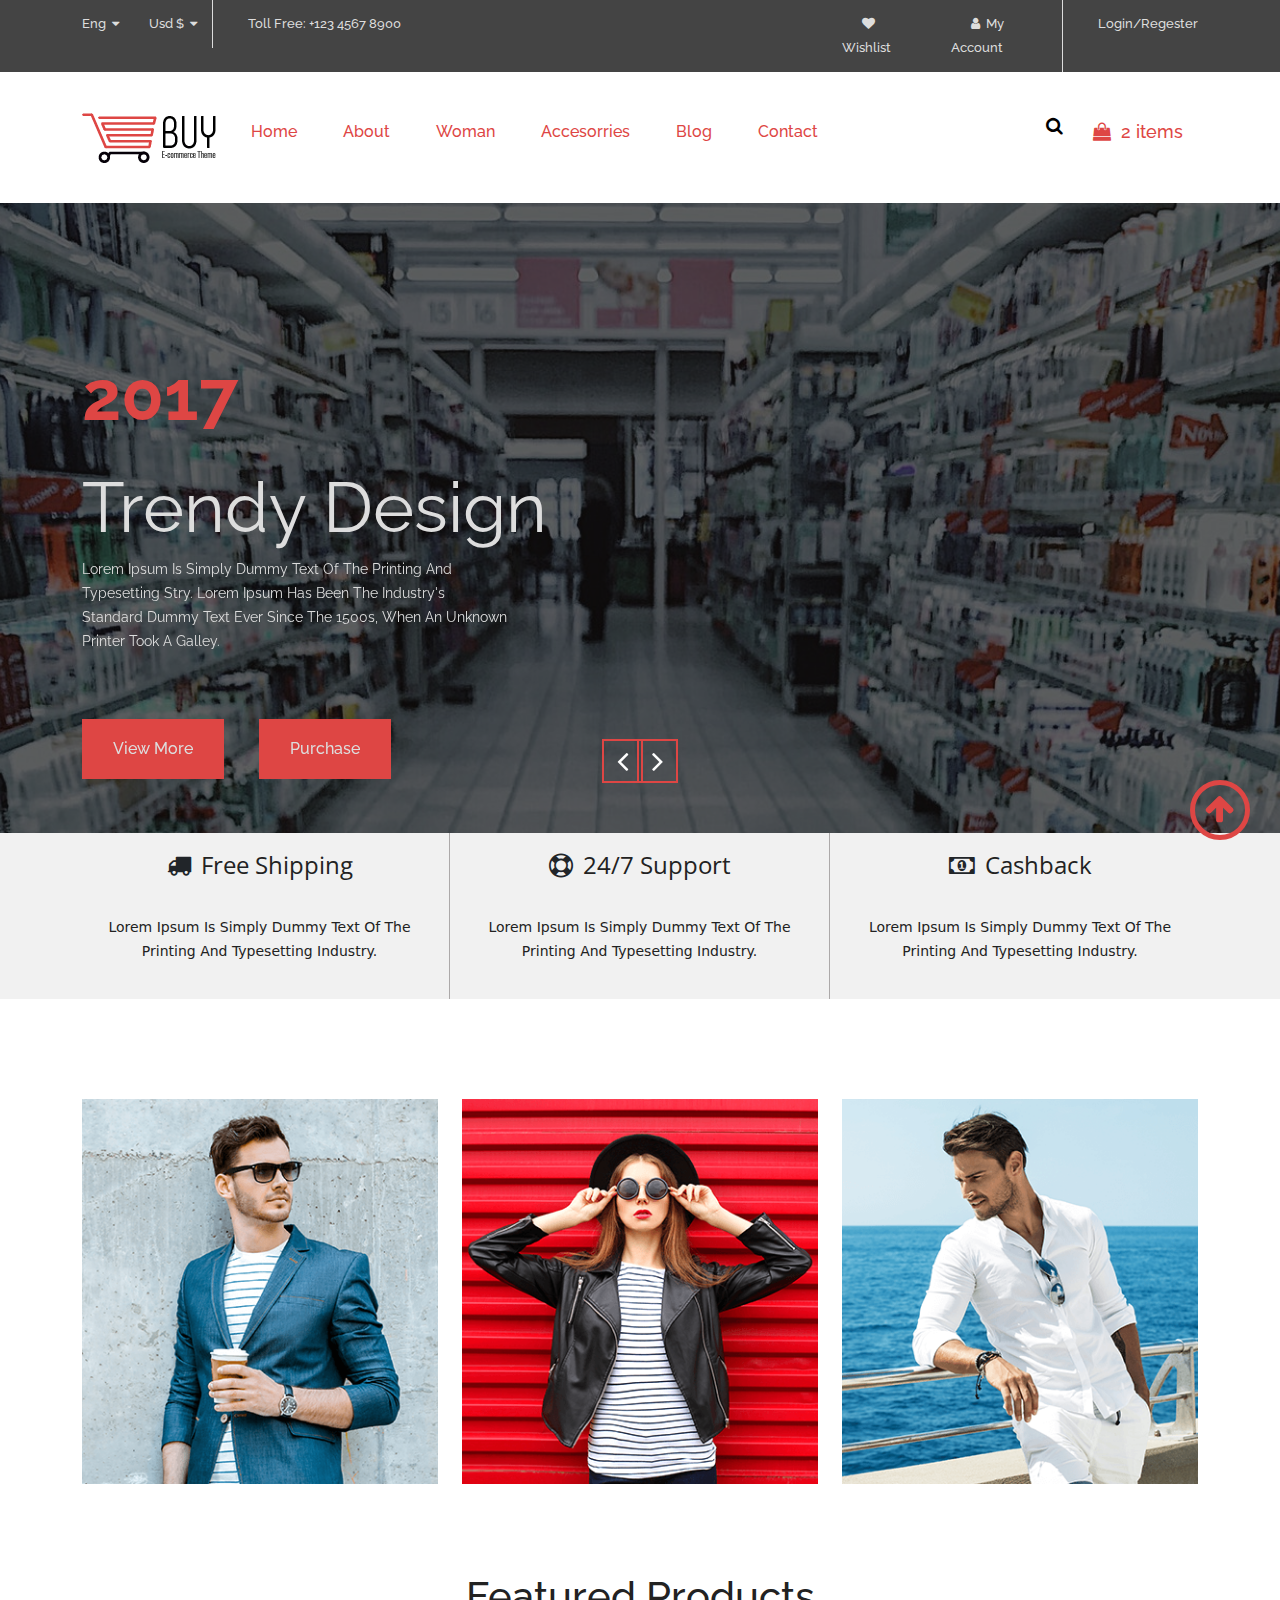
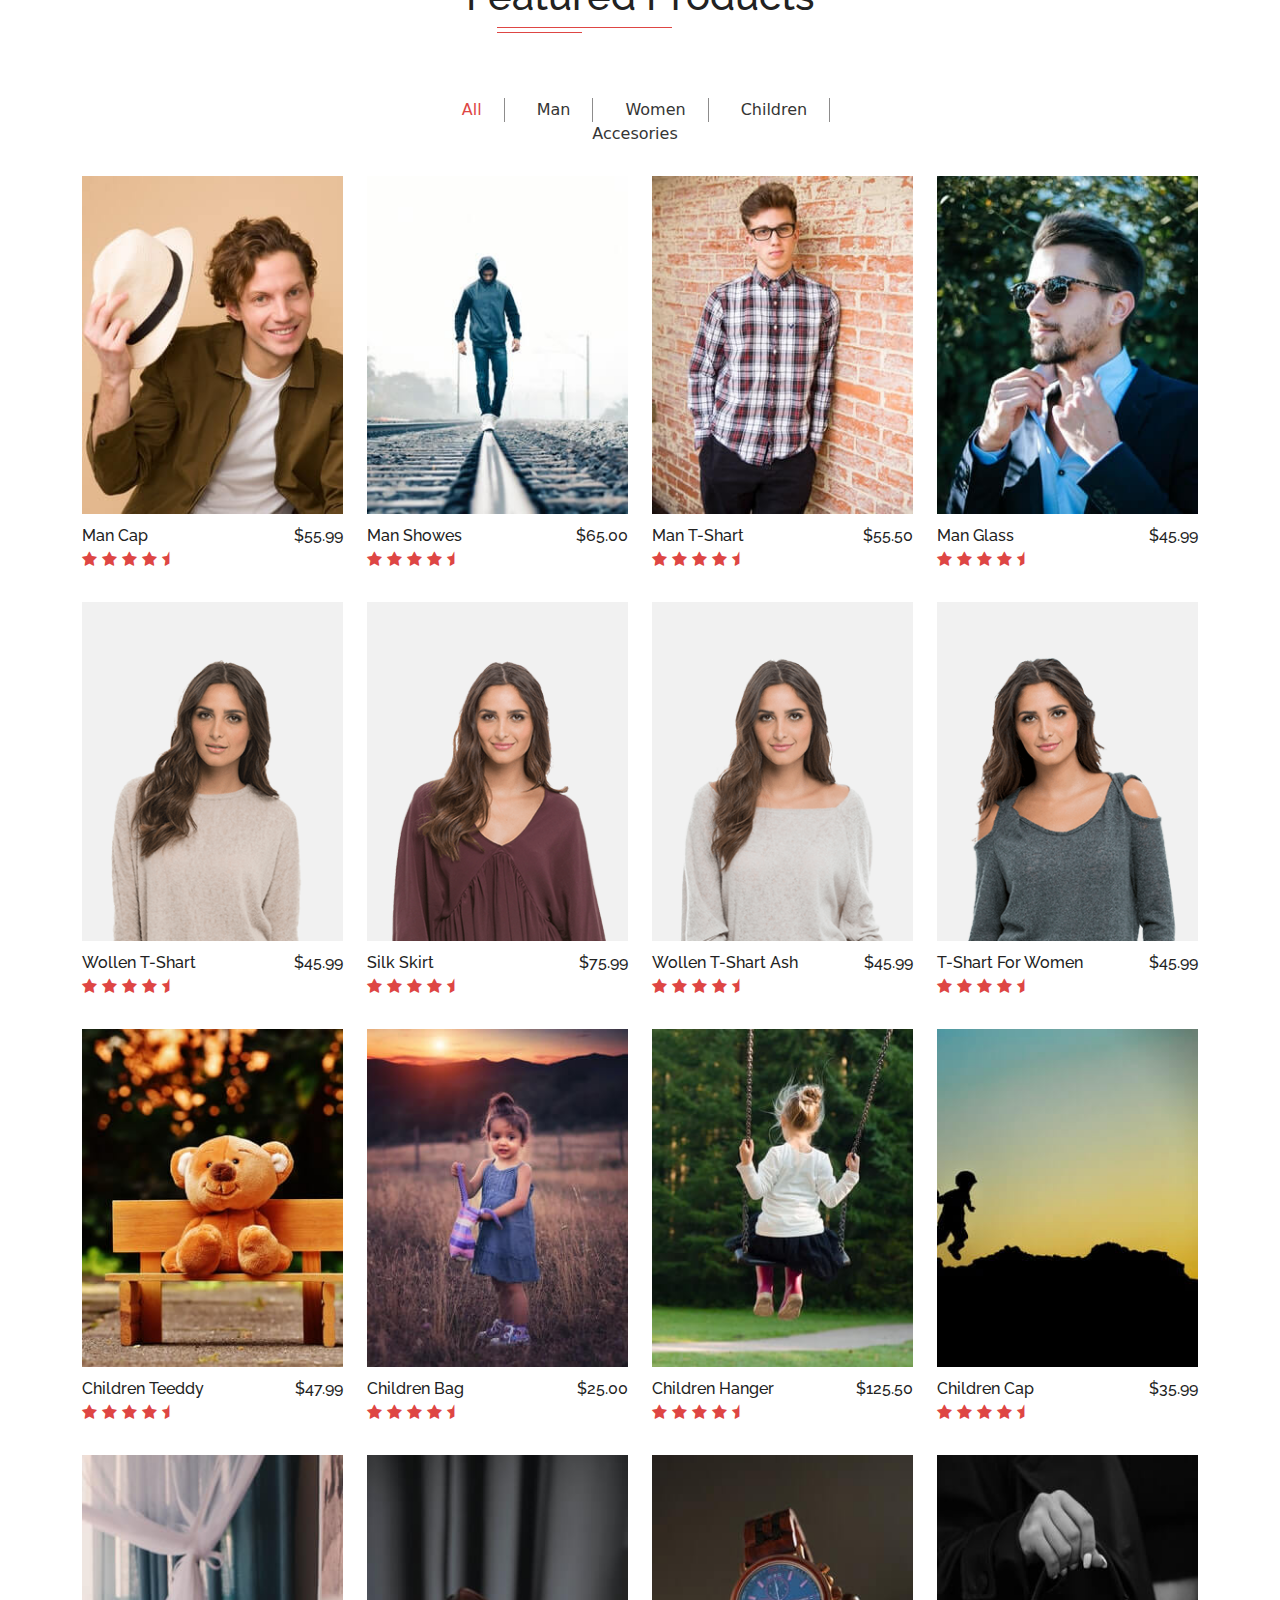
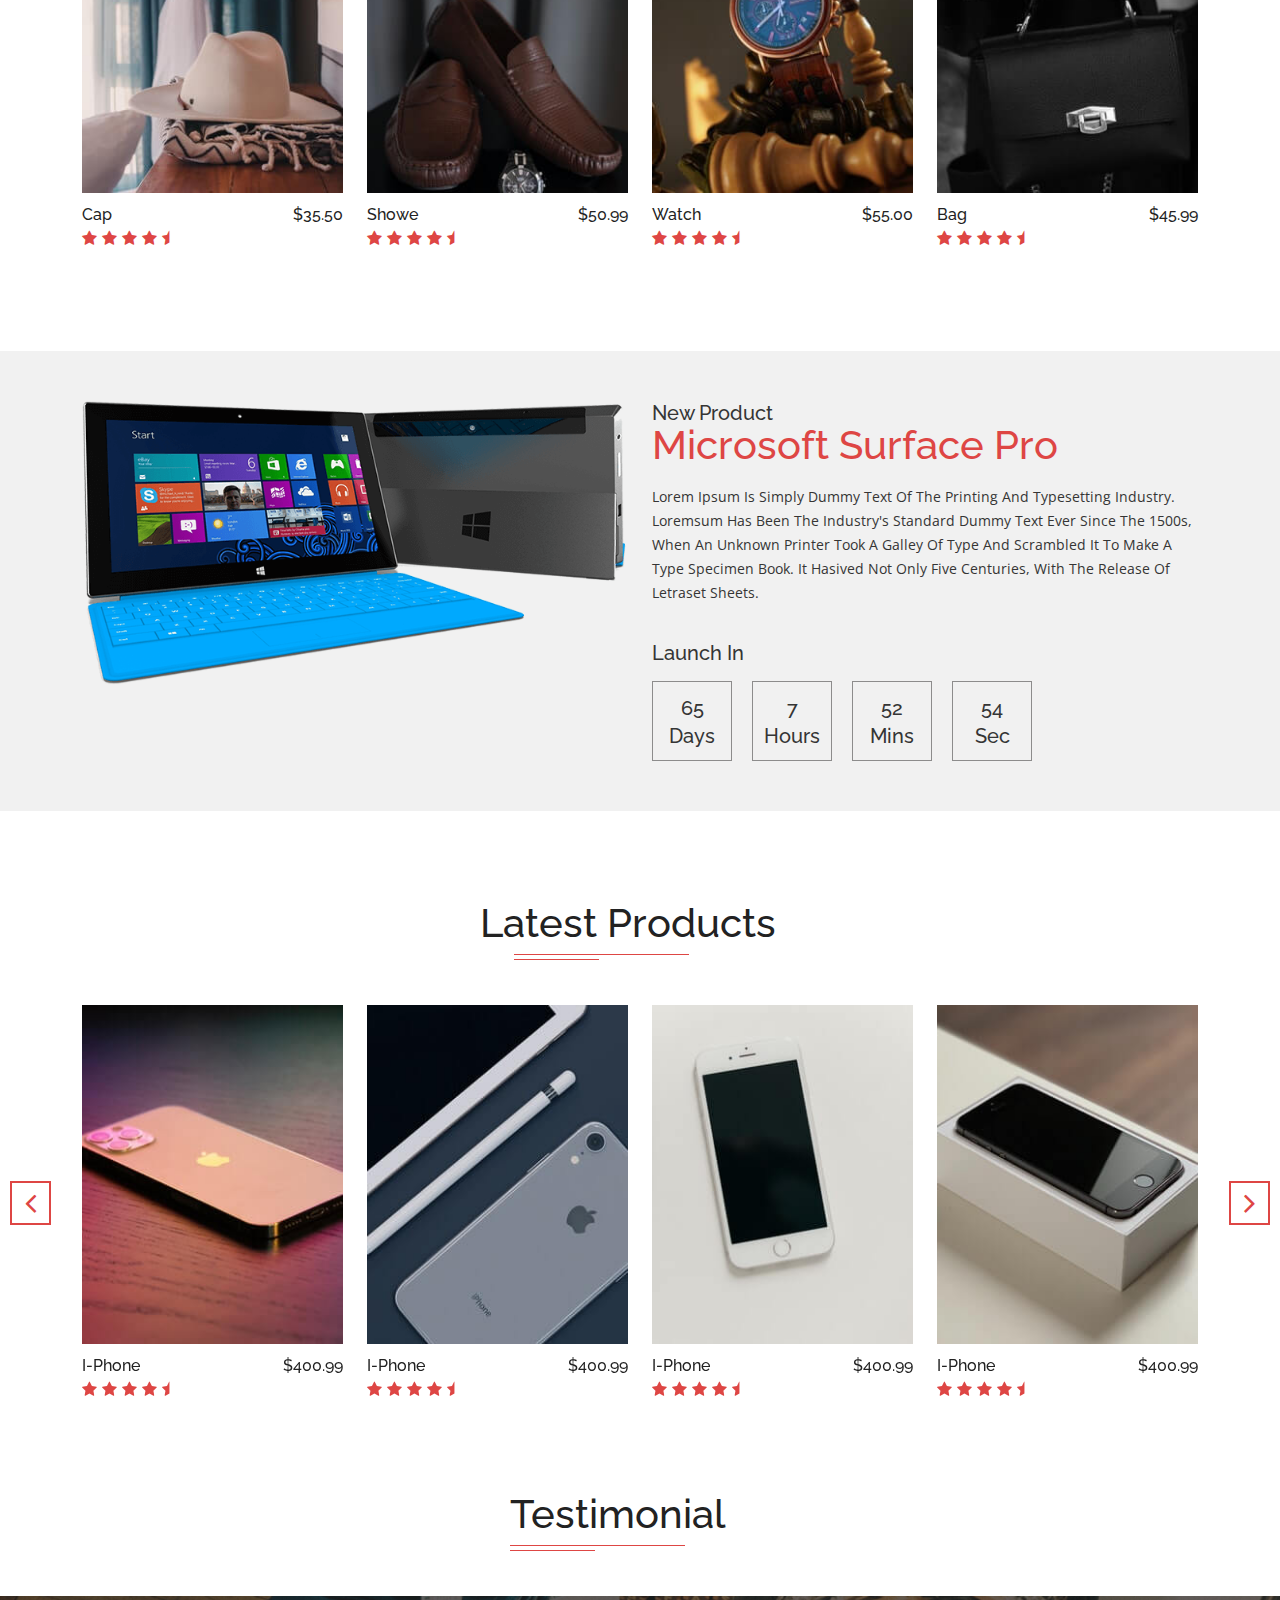
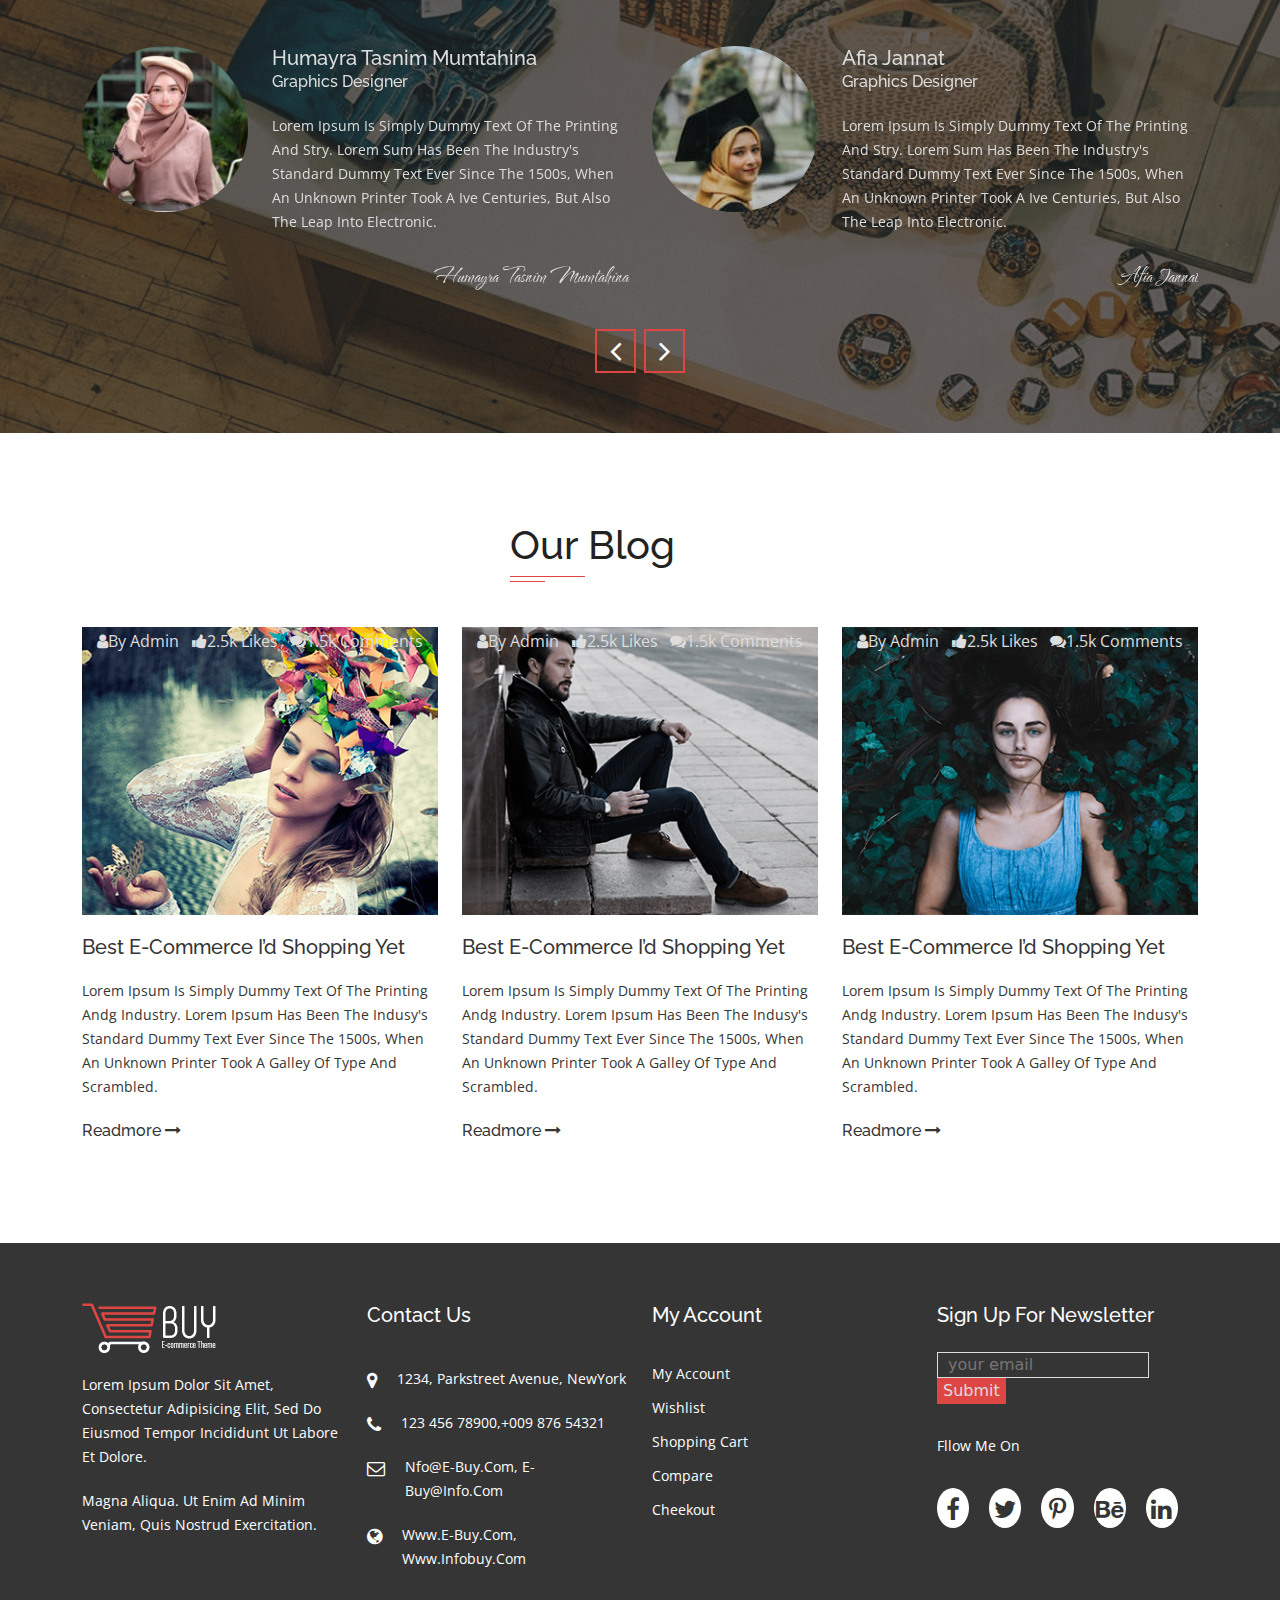
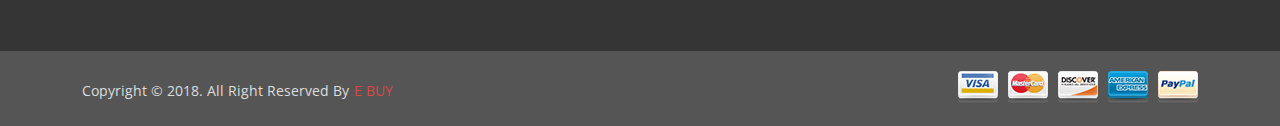
==== commit bd24bbc9: "e-buy completed" ====
--- a/index.html
+++ b/index.html
@@ -12,14 +12,26 @@
     <link rel="stylesheet" href="css/font-awesome.min.css">
     <link rel="stylesheet" href="css/glassstyle.min.css">
     <link rel="stylesheet" href="css/slick.css">
+    <link rel="stylesheet" href="css/responsive.css">
     <link rel="stylesheet" href="css/style.css">
 </head>
 
 <body>
-    <!-- preeloader starts -->
-    <!-- <section id="preloader-bg">
-    </section> -->
-    <!-- preeloader starts -->
+    <!-- preeloader html starts -->
+    <section id="preloader-bg">
+        <img class="w-100" src="images/Loader-Flash-of-Light.gif" alt="preloader">
+    </section>
+    <!-- preeloader html starts -->
+
+
+    <!-- back to top button html starts -->
+    <section id="back-to-top">
+        <a href="#">
+            <i class="fa fa-arrow-up"></i>
+        </a>
+    </section>
+    <!-- back to top button html ends -->
+
 
     <!-- =====***** header html starts *****===== -->
     <section id="header-bg">
@@ -84,14 +96,17 @@
                         </button>
                     </li>
                     <li class="nav-item d-flex">
-                        <i class="fa fa-shopping-bag"></i>
-                        <p>&nbsp;2 items</p>
+                        <a href="shopping cart.html">
+                            <i class="fa fa-shopping-bag"></i>
+                            <p>&nbsp;2 items</p>
+                        </a>
                     </li>
                 </ul>
             </div>
         </div>
     </nav>
     <!-- =====***** navbar html ends *****===== -->
+
 
     <!-- =====***** banner html starts *****===== -->
     <section id="banner-bg">
@@ -165,6 +180,7 @@
     </section>
     <!-- =====***** banner html ends *****===== -->
 
+
     <!-- =====***** offer html starts *****===== -->
     <section id="offer-bg">
         <div class="container">
@@ -200,6 +216,7 @@
         </div>
     </section>
     <!-- =====***** offer html ends *****===== -->
+
 
     <!-- =====***** shope html ends *****===== -->
     <section id="shope-bg">
@@ -211,7 +228,7 @@
                         <div class="overlay">
                             <h2>New</h2>
                             <h4>jeans shart</h4>
-                            <a href="#">shope now</a>
+                            <a href="chekout.html">shope now</a>
                         </div>
                     </div>
                 </div>
@@ -221,7 +238,7 @@
                         <div class="overlay">
                             <h2>2002</h2>
                             <h4>Women's glass</h4>
-                            <a href="#">shope now</a>
+                            <a href="chekout.html">shope now</a>
                         </div>
                     </div>
                 </div>
@@ -231,7 +248,7 @@
                         <div class="overlay">
                             <h2>best</h2>
                             <h4>mens shart</h4>
-                            <a href="#">shope now</a>
+                            <a href="chekout.html">shope now</a>
                         </div>
                     </div>
                 </div>
@@ -239,6 +256,7 @@
         </div>
     </section>
     <!-- =====***** shope html ends *****===== -->
+
 
     <!-- =====***** products html starts *****===== -->
     <section id="products-bg">
@@ -275,6 +293,7 @@
             </div>
             <div class="row">
                 <div class="col-lg-12 tab-content" id="myTabContent">
+
                     <div class="col-lg-12 all-section tab-pane fade show active" id="all" role="tabpanel" aria-labelledby="all-tab">
                         <div class="row">
                             <div class="col-lg-3">
@@ -294,7 +313,7 @@
                                                     </a>
                                                 </li>
                                                 <li>
-                                                    <a href="#">
+                                                    <a href="pd-details.html">
                                                         <i class="fa fa-shopping-basket"></i>
                                                     </a>
                                                 </li>
@@ -353,7 +372,7 @@
                                                     </a>
                                                 </li>
                                                 <li>
-                                                    <a href="#">
+                                                    <a href="pd-details.html">
                                                         <i class="fa fa-shopping-basket"></i>
                                                     </a>
                                                 </li>
@@ -412,7 +431,7 @@
                                                     </a>
                                                 </li>
                                                 <li>
-                                                    <a href="#">
+                                                    <a href="pd-details.html">
                                                         <i class="fa fa-shopping-basket"></i>
                                                     </a>
                                                 </li>
@@ -471,7 +490,7 @@
                                                     </a>
                                                 </li>
                                                 <li>
-                                                    <a href="#">
+                                                    <a href="pd-details.html">
                                                         <i class="fa fa-shopping-basket"></i>
                                                     </a>
                                                 </li>
@@ -530,7 +549,7 @@
                                                     </a>
                                                 </li>
                                                 <li>
-                                                    <a href="#">
+                                                    <a href="pd-details.html">
                                                         <i class="fa fa-shopping-basket"></i>
                                                     </a>
                                                 </li>
@@ -589,7 +608,7 @@
                                                     </a>
                                                 </li>
                                                 <li>
-                                                    <a href="#">
+                                                    <a href="pd-details.html">
                                                         <i class="fa fa-shopping-basket"></i>
                                                     </a>
                                                 </li>
@@ -648,7 +667,7 @@
                                                     </a>
                                                 </li>
                                                 <li>
-                                                    <a href="#">
+                                                    <a href="pd-details.html">
                                                         <i class="fa fa-shopping-basket"></i>
                                                     </a>
                                                 </li>
@@ -707,7 +726,7 @@
                                                     </a>
                                                 </li>
                                                 <li>
-                                                    <a href="#">
+                                                    <a href="pd-details.html">
                                                         <i class="fa fa-shopping-basket"></i>
                                                     </a>
                                                 </li>
@@ -766,7 +785,7 @@
                                                     </a>
                                                 </li>
                                                 <li>
-                                                    <a href="#">
+                                                    <a href="pd-details.html">
                                                         <i class="fa fa-shopping-basket"></i>
                                                     </a>
                                                 </li>
@@ -825,7 +844,7 @@
                                                     </a>
                                                 </li>
                                                 <li>
-                                                    <a href="#">
+                                                    <a href="pd-details.html">
                                                         <i class="fa fa-shopping-basket"></i>
                                                     </a>
                                                 </li>
@@ -884,7 +903,7 @@
                                                     </a>
                                                 </li>
                                                 <li>
-                                                    <a href="#">
+                                                    <a href="pd-details.html">
                                                         <i class="fa fa-shopping-basket"></i>
                                                     </a>
                                                 </li>
@@ -2192,6 +2211,7 @@
         </div>
     </section>
     <!-- =====***** products html ends *****===== -->
+
 
     <!-- =====***** countdown html starts *****===== -->
     <section id="countdown-bg">
@@ -2240,6 +2260,7 @@
     </section>
     <!-- =====***** countdown html ends *****===== -->
 
+
     <!-- =====***** latest product html starts *****===== -->
     <section id="up-product-bg">
         <div class="container">
@@ -2986,8 +3007,9 @@
     </section>
     <!-- =====***** latest product html ends *****===== -->
 
+
     <!-- =====***** testimonials html starts *****===== -->
-    <!-- heading -->
+    <!-- heading starts -->
     <section id="testimonials-head">
         <div class="container">
             <div class="row">
@@ -2999,7 +3021,8 @@
             </div>
         </div>
     </section>
-    <!-- heading -->
+    <!-- heading ends -->
+
     <section id="testimonials-bg">
         <div class="container">
             <div class="testimonials-slider">
@@ -3136,6 +3159,7 @@
         </div>
     </section>
     <!-- =====***** testimonials html ends *****===== -->
+
 
     <!-- =====***** our blog html starts *****===== -->
     <section id="blog-bg">
@@ -3261,6 +3285,7 @@
     </section>
     <!-- =====***** our blog html ends *****===== -->
 
+
     <!-- =====***** footer html starts *****===== -->
     <footer id="footer-bg">
         <div class="container">
@@ -3337,7 +3362,7 @@
                     </div>
                 </div>
                 <div class="col-lg-3">
-                    <div class="form-item item">
+                    <div class="item-4 item">
                         <div class="head">
                             <h4>Sign Up For Newsletter</h4>
                         </div>
@@ -3386,6 +3411,7 @@
     </footer>
     <!-- =====***** footer html ends *****===== -->
 
+
     <!-- =====***** copyright footer html starts *****===== -->
     <footer id="copyright">
         <div class="container">
--- a/css/responsive.css
+++ b/css/responsive.css
@@ -0,0 +1,937 @@
+        /* =====***** extra small device responsive starts *****===== */
+        
+        @media (max-width: 575px) {
+            /* ----- header & menu extra small device responsive starts ----- */
+            #back-to-top a {
+                display: none !important;
+            }
+            #header-bg {
+                display: none !important;
+            }
+            .navbar .navbar-nav {
+                background: rgba(0, 0, 0, 70%) !important;
+                display: flex;
+            }
+            .navbar .navbar-nav .nav-item .nav-link {
+                display: block;
+                padding: 10px 0;
+                margin: 0;
+            }
+            .navbar .navbar-nav .nav-item .nav-link:hover {
+                color: white !important;
+                background: black;
+            }
+            .navbar .navbar-nav .nav-item .nav-link::after {
+                display: none !important;
+            }
+            .navbar-collapse {
+                text-align: center !important;
+            }
+            .navbar .navbar-nav .nav-item button {
+                margin-left: 0 !important;
+                display: none;
+            }
+            .navbar .navbar-nav .nav-item:last-of-type {
+                padding-left: 100px !important;
+            }
+            /* ----- header & menu extra small device responsive ends ----- */
+            /* ----- banner extra small device responsive starts ----- */
+            #banner-bg .item {
+                height: 530px !important;
+            }
+            #banner-bg .banner-text h2 {
+                font-size: 50px !important;
+                padding-top: 40px !important;
+            }
+            #banner-bg .banner-text h3 {
+                font-size: 40px !important;
+                padding-top: 10px;
+            }
+            #banner-bg .banner-text a {
+                margin-bottom: 0 !important;
+                margin-right: 0px !important;
+            }
+            #banner-bg .prevarrow {
+                display: none !important;
+            }
+            #banner-bg .nextarrow {
+                display: none !important;
+            }
+            /* ----- banner extra small device responsive ends ----- */
+            /* ----- shope extra small device responsive starts ----- */
+            #shope-bg {
+                margin-top: 20px !important;
+            }
+            /* ----- shope extra small device responsive ends ----- */
+            /* ----- products extra small device responsive starts ----- */
+            #products-bg {
+                margin-top: 30px !important;
+            }
+            #products-bg .products-head h4 {
+                font-size: 24px !important;
+                margin-bottom: 30px;
+            }
+            #products-bg .products-head h4::before {
+                left: 45px !important;
+            }
+            #products-bg .products-head h4::after {
+                left: 45px !important;
+            }
+            #products-bg .filter-menu .nav .nav-item {
+                margin-bottom: 15px !important;
+                margin-right: 0 !important;
+            }
+            /* ----- products extra small device responsive ends ----- */
+            /* ----- countdown extra small device responsive starts ----- */
+            #countdown-bg {
+                margin-top: 30px !important;
+            }
+            #countdown-bg .item-2 .text h4 {
+                padding-top: 20px !important;
+            }
+            #countdown-bg .item-2 .text h2 {
+                font-size: 26px !important;
+            }
+            #countdown-bg .item-2 #countdown ul li p {
+                padding-top: 0 !important;
+                font-size: 14px !important;
+            }
+            /* ----- countdown extra small device responsive ends ----- */
+            /* ----- up-product extra small device responsive starts ----- */
+            #up-product-bg {
+                margin-top: 30px !important;
+            }
+            #up-product-bg .up-products-head h4 {
+                font-size: 24px !important;
+                margin-bottom: 50px !important;
+                text-align: center !important;
+            }
+            #up-product-bg .up-products-head h4::before {
+                left: 50px !important;
+            }
+            #up-product-bg .up-products-head h4::after {
+                left: 50px !important;
+            }
+            #up-product-bg .up-product-slider .box {
+                padding-right: 10px !important;
+            }
+            #up-product-bg .up-product-slider .box .img-section .overlay {
+                width: 60% !important;
+            }
+            #up-product-bg .up-product-slider .box .img-section .overlay ul {
+                padding-top: 10px !important;
+                text-align: center !important;
+            }
+            #up-product-bg .up-product-slider .box .img-section .overlay ul li {
+                width: 40px !important;
+                height: 40px !important;
+                margin-bottom: 10px !important;
+            }
+            #up-product-bg .up-product-slider .box .products-rate ul:first-of-type li {
+                font-size: 11px !important;
+            }
+            #up-product-bg .up-product-slider .box .img-section .overlay ul li a i {
+                font-size: 16px !important;
+            }
+            /* ----- up-product extra small device responsive ends ----- */
+            /* ----- testimonials extra small device responsive starts ----- */
+            #testimonials-bg {
+                padding: 50px 0 60px 0 !important;
+            }
+            #testimonials-head {
+                margin-top: 40px !important;
+            }
+            #testimonials-head .testimonials-head h4 {
+                text-align: center !important;
+                font-size: 24px !important;
+                margin-bottom: 30px !important;
+            }
+            #testimonials-head .testimonials-head h4::before {
+                display: none !important;
+            }
+            #testimonials-head .testimonials-head h4::after {
+                display: none !important;
+            }
+            #testimonials-bg .prevarrow {
+                display: none !important;
+            }
+            #testimonials-bg .nextarrow {
+                display: none !important;
+            }
+            /* ----- testimonials extra small device responsive ends ----- */
+            /* ----- blog extra small device responsive starts ----- */
+            #blog-bg {
+                margin-top: 40px !important;
+            }
+            #blog-bg .blog-head h4 {
+                text-align: center !important;
+                font-size: 24px !important;
+                margin-bottom: 40px !important;
+            }
+            #blog-bg .blog-head h4::before {
+                display: none !important;
+            }
+            #blog-bg .blog-head h4::after {
+                display: none !important;
+            }
+            #blog-bg .item .img .overlay ul:nth-of-type(2) li {
+                text-align: center;
+                margin-top: 60px !important;
+            }
+            #blog-bg .item .img .overlay ul:last-of-type {
+                margin-top: 60px !important;
+            }
+            /* ----- blog extra small device responsive ends ----- */
+            /* ----- footer extra small device responsive starts ----- */
+            #footer-bg {
+                margin-top: 40px !important;
+                padding: 30px 0 !important;
+            }
+            #copyright .text ul {
+                flex-direction: column !important;
+            }
+            #copyright .text ul li p {
+                font-size: 13px !important;
+            }
+            #copyright .text ul li:last-of-type {
+                padding-top: 20px !important;
+            }
+            /* ----- footer extra small device responsive ends ----- */
+            /* ----- about page extra small device responsive starts ----- */
+            #about-prosucts {
+                display: none !important;
+            }
+            #designer-team .designer-head h4 {
+                font-size: 24px !important;
+                margin-bottom: 30px !important;
+                text-align: center !important;
+            }
+            #designer-team .designer-head h4::before {
+                display: none !important;
+            }
+            #designer-team .designer-head h4::after {
+                display: none !important;
+            }
+            #designer-team {
+                margin: 30px 0 !important;
+            }
+            #designer-team .item {
+                margin-bottom: 20px !important;
+            }
+            #sponsor-bg {
+                margin-top: 30px !important;
+                margin-bottom: 40px !important;
+            }
+            #sponsor-bg .nextarrow {
+                display: none !important;
+            }
+            /* ----- about page extra small device responsive ends ----- */
+            /* ----- products details page extra small device responsive starts ----- */
+            #pd-details-bg {
+                margin-top: 40px !important;
+            }
+            #pd-details-bg .product-details .product-head h4 {
+                font-size: 16px !important;
+            }
+            #pd-details-bg .product-details .product-head .pt-40 {
+                padding-top: 20px !important;
+            }
+            #pd-details-bg .product-details .color-size {
+                padding-top: 10px !important;
+            }
+            #pd-details-bg .product-details .color-size .icon {
+                padding-top: 25px !important;
+            }
+            #pd-details-bg .product-details .color-size .catagory {
+                padding-top: 30px !important;
+            }
+            #pd-details-bg .product-details .color-size .social-icon {
+                padding-top: 30px !important;
+            }
+            #pd-details-bg .product-description {
+                padding-top: 30px !important;
+            }
+            #pd-details-bg .product-description p {
+                padding-top: 20px !important;
+                padding-right: 10px !important;
+            }
+            /* ----- products details page extra small device responsive ends ----- */
+            /* ----- contact page extra small device responsive starts ----- */
+            #contact-form {
+                padding-top: 40px !important;
+            }
+            #contact-form .contact-address .text p:first-of-type {
+                margin-top: 0px !important;
+            }
+            #contact-form form input:first-of-type {
+                margin-right: 0% !important;
+            }
+            #contact-form form input:nth-of-type(3) {
+                margin-right: 0% !important;
+            }
+            #contact-form .contact-address {
+                padding-top: 20px !important;
+            }
+            #contact-map {
+                margin-top: 30px !important;
+            }
+            /* ----- contact page extra small device responsive ends ----- */
+            /* ----- chekout page extra small device responsive starts ----- */
+            #chekout-form .form-head a {
+                font-size: 16px !important;
+                padding: 0px 7px !important;
+            }
+            #chekout-form form input:nth-of-type(2) {
+                width: 100% !important;
+                margin-right: 1%;
+            }
+            #chekout-form form input:nth-of-type(3) {
+                width: 100% !important;
+            }
+            #chekout-form form input:last-of-type {
+                height: 80px !important;
+            }
+            /* ----- chekout page extra small device responsive ends ----- */
+            /* ----- shope page extra small device responsive ends ----- */
+            #shope-item-bg {
+                display: none !important;
+            }
+            /* ----- shope page extra small device responsive ends ----- */
+        }
+        /* =====***** extra small device responsive starts *****===== */
+        /* =====***** small device responsive starts *****===== */
+        
+        @media (min-width: 576px) and (max-width: 767px) {
+            /* ----- header & menu small device responsive starts ----- */
+            #back-to-top a {
+                display: none !important;
+            }
+            #header-bg {
+                display: none !important;
+            }
+            .navbar .navbar-nav {
+                background: rgba(0, 0, 0, 70%) !important;
+                display: flex;
+            }
+            .navbar .navbar-nav .nav-item .nav-link {
+                display: block;
+                padding: 10px 0;
+                margin: 0;
+            }
+            .navbar .navbar-nav .nav-item .nav-link:hover {
+                color: white !important;
+                background: black;
+            }
+            .navbar .navbar-nav .nav-item .nav-link::after {
+                display: none !important;
+            }
+            .navbar-collapse {
+                text-align: center !important;
+            }
+            .navbar .navbar-nav .nav-item button {
+                margin-left: 0 !important;
+                display: none;
+            }
+            .navbar .navbar-nav .nav-item:last-of-type {
+                padding-left: 220px !important;
+            }
+            /* ----- header & menu small device responsive ends ----- */
+            /* ----- banner small device responsive starts ----- */
+            #banner-bg .item {
+                height: 500px !important;
+            }
+            #banner-bg .banner-text h2 {
+                font-size: 50px !important;
+                padding-top: 40px !important;
+            }
+            #banner-bg .banner-text h3 {
+                font-size: 40px !important;
+                padding-top: 10px;
+            }
+            #banner-bg .banner-text a {
+                margin-bottom: 0 !important;
+                margin-right: 0px !important;
+            }
+            #banner-bg .prevarrow {
+                display: none !important;
+            }
+            #banner-bg .nextarrow {
+                display: none !important;
+            }
+            /* ----- banner small device responsive ends ----- */
+            /* ----- shope small device responsive starts ----- */
+            #shope-bg {
+                margin-top: 20px !important;
+            }
+            /* ----- shope small device responsive ends ----- */
+            /* ----- products small device responsive starts ----- */
+            #products-bg {
+                margin-top: 30px !important;
+            }
+            #products-bg .products-head h4 {
+                font-size: 24px !important;
+                margin-bottom: 30px !important;
+            }
+            #products-bg .products-head h4::before {
+                left: 155px !important;
+                bottom: -10px !important;
+            }
+            #products-bg .products-head h4::after {
+                left: 155px !important;
+                bottom: -15px !important;
+            }
+            #products-bg .filter-menu .nav .nav-item {
+                margin-bottom: 15px !important;
+                margin-right: 0 !important;
+            }
+            /* ----- products small device responsive ends ----- */
+            /* ----- countdown small device responsive starts ----- */
+            #countdown-bg {
+                margin-top: 30px !important;
+            }
+            #countdown-bg .item-2 .text h4 {
+                padding-top: 10px !important;
+            }
+            #countdown-bg .item-2 .text h2 {
+                font-size: 32px !important;
+            }
+            #countdown-bg .item-2 #countdown ul li p {
+                padding-top: 0 !important;
+                font-size: 22px !important;
+            }
+            /* ----- countdown small device responsive ends ----- */
+            /* ----- up-product small device responsive starts ----- */
+            #up-product-bg {
+                margin-top: 30px !important;
+            }
+            #up-product-bg .up-products-head h4 {
+                font-size: 24px !important;
+                margin-bottom: 50px !important;
+                text-align: center !important;
+            }
+            #up-product-bg .up-products-head h4::before {
+                left: 155px !important;
+            }
+            #up-product-bg .up-products-head h4::after {
+                left: 155px !important;
+            }
+            #up-product-bg .up-product-slider .box {
+                padding-right: 10px !important;
+            }
+            #up-product-bg .up-product-slider .box .img-section .overlay {
+                width: 60% !important;
+            }
+            #up-product-bg .up-product-slider .box .img-section .overlay ul {
+                padding-top: 20px !important;
+                text-align: center !important;
+            }
+            #up-product-bg .up-product-slider .box {
+                margin-bottom: 20px !important;
+            }
+            #up-product-bg .up-product-slider .box .products-rate ul:first-of-type li {
+                font-size: 11px !important;
+            }
+            #up-product-bg .up-product-slider .box .img-section .overlay ul li {
+                width: 40px !important;
+                height: 40px !important;
+                line-height: 40px !important;
+                margin-bottom: 20px !important;
+            }
+            #up-product-bg .up-product-slider .box .img-section .overlay ul li a i {
+                font-size: 20px !important;
+            }
+            /* ----- up-product small device responsive ends ----- */
+            /* ----- testimonials small device responsive starts ----- */
+            #testimonials-bg {
+                padding: 50px 0 60px 0 !important;
+            }
+            #testimonials-head {
+                margin-top: 40px !important;
+            }
+            #testimonials-head .testimonials-head h4 {
+                text-align: center !important;
+                font-size: 24px !important;
+                margin-bottom: 30px !important;
+            }
+            #testimonials-head .testimonials-head h4::before {
+                display: none !important;
+            }
+            #testimonials-head .testimonials-head h4::after {
+                display: none !important;
+            }
+            #testimonials-bg .prevarrow {
+                display: none !important;
+            }
+            #testimonials-bg .nextarrow {
+                display: none !important;
+            }
+            /* ----- testimonials small device responsive ends ----- */
+            /* ----- blog small device responsive starts ----- */
+            #blog-bg {
+                margin-top: 40px !important;
+            }
+            #blog-bg .blog-head h4 {
+                text-align: center !important;
+                font-size: 24px !important;
+                margin-bottom: 40px !important;
+            }
+            #blog-bg .blog-head h4::before {
+                display: none !important;
+            }
+            #blog-bg .blog-head h4::after {
+                display: none !important;
+            }
+            #blog-bg .item .img .overlay ul:nth-of-type(2) li {
+                margin-top: 120px !important;
+            }
+            #blog-bg .item .img .overlay ul:last-of-type {
+                margin-top: 120px !important;
+            }
+            /* ----- blog small device responsive ends ----- */
+            /* ----- footer small device responsive starts ----- */
+            #footer-bg {
+                margin-top: 40px !important;
+                padding: 30px 0 !important;
+            }
+            #copyright .text ul {
+                flex-direction: row !important;
+            }
+            #copyright .text ul li p {
+                font-size: 12px !important;
+            }
+            #copyright .text ul li:last-of-type {
+                padding-top: 8px !important;
+            }
+            /* ----- footer small device responsive ends ----- */
+            /* ----- about page small device responsive starts ----- */
+            #about-prosucts {
+                display: none !important;
+            }
+            #designer-team .designer-head h4 {
+                font-size: 24px !important;
+                margin-bottom: 30px !important;
+                text-align: center !important;
+            }
+            #designer-team .designer-head h4::before {
+                display: none !important;
+            }
+            #designer-team .designer-head h4::after {
+                display: none !important;
+            }
+            #designer-team {
+                margin: 30px 0 !important;
+            }
+            #designer-team .item {
+                margin-bottom: 20px !important;
+            }
+            #sponsor-bg {
+                margin-top: 30px !important;
+                margin-bottom: 40px !important;
+            }
+            #sponsor-bg .nextarrow {
+                display: none !important;
+            }
+            #designer-team .item .img-section .overlay {
+                width: 20% !important;
+            }
+            #designer-team .item .img-section .overlay ul {
+                padding-top: 140px !important;
+            }
+            /* ----- about page small device responsive ends ----- */
+            /* ----- products details page small device responsive starts ----- */
+            #pd-details-bg {
+                margin-top: 40px !important;
+            }
+            #pd-details-bg .product-details .product-head h4 {
+                font-size: 16px !important;
+            }
+            #pd-details-bg .product-details .product-head .pt-40 {
+                padding-top: 20px !important;
+            }
+            #pd-details-bg .product-details .color-size {
+                padding-top: 10px !important;
+            }
+            #pd-details-bg .product-details .color-size .icon {
+                padding-top: 25px !important;
+            }
+            #pd-details-bg .product-details .color-size .catagory {
+                padding-top: 30px !important;
+            }
+            #pd-details-bg .product-details .color-size .social-icon {
+                padding-top: 30px !important;
+            }
+            #pd-details-bg .product-description {
+                padding-top: 30px !important;
+            }
+            #pd-details-bg .product-description p {
+                padding-top: 20px !important;
+                padding-right: 10px !important;
+            }
+            /* ----- products details page small device responsive ends ----- */
+            /* ----- contact page small device responsive starts ----- */
+            #contact-form {
+                padding-top: 40px !important;
+            }
+            #contact-form .contact-address .text p:first-of-type {
+                margin-top: 0px !important;
+            }
+            #contact-form form input:first-of-type {
+                margin-right: 0% !important;
+            }
+            #contact-form form input:nth-of-type(3) {
+                margin-right: 0% !important;
+            }
+            #contact-form .contact-address {
+                padding-top: 20px !important;
+            }
+            #contact-map {
+                margin-top: 30px !important;
+            }
+            /* ----- contact page small device responsive ends ----- */
+            /* ----- chekout page small device responsive starts ----- */
+            #chekout-form .form-head a {
+                font-size: 16px !important;
+                padding: 0px 7px !important;
+            }
+            #chekout-form form input:nth-of-type(2) {
+                width: 100% !important;
+                margin-right: 1%;
+            }
+            #chekout-form form input:nth-of-type(3) {
+                width: 100% !important;
+            }
+            #chekout-form form input:last-of-type {
+                height: 80px !important;
+            }
+            /* ----- chekout page small device responsive ends ----- */
+            /* ----- shope page small device responsive ends ----- */
+            #shope-item-bg {
+                display: none !important;
+            }
+            /* ----- shope page small device responsive ends ----- */
+        }
+        /* =====***** small device responsive starts *****===== */
+        /* =====***** medium device responsive starts *****===== */
+        
+        @media (min-width: 768px) and (max-width: 991px) {
+            /* ----- header & menu small device responsive starts ----- */
+            #back-to-top a {
+                display: none !important;
+            }
+            #header-bg {
+                display: none !important;
+            }
+            .navbar .navbar-nav {
+                background: rgba(0, 0, 0, 70%) !important;
+                display: flex;
+            }
+            .navbar .navbar-nav .nav-item .nav-link {
+                display: block;
+                padding: 10px 0;
+                margin: 0;
+            }
+            .navbar .navbar-nav .nav-item .nav-link:hover {
+                color: white !important;
+                background: black;
+            }
+            .navbar .navbar-nav .nav-item .nav-link::after {
+                display: none !important;
+            }
+            .navbar-collapse {
+                text-align: center !important;
+            }
+            .navbar .navbar-nav .nav-item button {
+                margin-left: 0 !important;
+                display: none;
+            }
+            .navbar .navbar-nav .nav-item:last-of-type {
+                padding-left: 300px !important;
+            }
+            /* ----- header & menu small device responsive ends ----- */
+            /* ----- banner small device responsive starts ----- */
+            #banner-bg .item {
+                height: 500px !important;
+            }
+            #banner-bg .banner-text h2 {
+                font-size: 50px !important;
+                padding-top: 40px !important;
+            }
+            #banner-bg .banner-text h3 {
+                font-size: 40px !important;
+                padding-top: 10px;
+            }
+            #banner-bg .banner-text a {
+                margin-bottom: 0 !important;
+                margin-right: 0px !important;
+            }
+            #banner-bg .prevarrow {
+                display: none !important;
+            }
+            #banner-bg .nextarrow {
+                display: none !important;
+            }
+            /* ----- banner small device responsive ends ----- */
+            /* ----- shope small device responsive starts ----- */
+            #shope-bg {
+                margin-top: 20px !important;
+            }
+            /* ----- shope small device responsive ends ----- */
+            /* ----- products small device responsive starts ----- */
+            #products-bg {
+                margin-top: 30px !important;
+            }
+            #products-bg .products-head h4 {
+                font-size: 24px !important;
+                margin-bottom: 30px !important;
+            }
+            #products-bg .products-head h4::before {
+                left: 155px !important;
+                bottom: -10px !important;
+            }
+            #products-bg .products-head h4::after {
+                left: 155px !important;
+                bottom: -15px !important;
+            }
+            #products-bg .filter-menu .nav .nav-item {
+                margin-bottom: 15px !important;
+                margin-right: 0 !important;
+            }
+            /* ----- products small device responsive ends ----- */
+            /* ----- countdown small device responsive starts ----- */
+            #countdown-bg {
+                margin-top: 30px !important;
+            }
+            #countdown-bg .item-2 .text h4 {
+                padding-top: 10px !important;
+            }
+            #countdown-bg .item-2 .text h2 {
+                font-size: 32px !important;
+            }
+            #countdown-bg .item-2 #countdown ul li p {
+                padding-top: 0 !important;
+                font-size: 22px !important;
+            }
+            /* ----- countdown small device responsive ends ----- */
+            /* ----- up-product small device responsive starts ----- */
+            #up-product-bg {
+                margin-top: 30px !important;
+            }
+            #up-product-bg .up-products-head h4 {
+                font-size: 24px !important;
+                margin-bottom: 50px !important;
+                text-align: center !important;
+            }
+            #up-product-bg .up-products-head h4::before {
+                left: 155px !important;
+            }
+            #up-product-bg .up-products-head h4::after {
+                left: 155px !important;
+            }
+            #up-product-bg .up-product-slider .box {
+                padding-right: 10px !important;
+            }
+            #up-product-bg .up-product-slider .box .img-section .overlay {
+                width: 60% !important;
+            }
+            #up-product-bg .up-product-slider .box .img-section .overlay ul {
+                padding-top: 20px !important;
+                text-align: center !important;
+            }
+            #up-product-bg .up-product-slider .box {
+                margin-bottom: 20px !important;
+            }
+            #up-product-bg .up-product-slider .box .products-rate ul:first-of-type li {
+                font-size: 11px !important;
+            }
+            #up-product-bg .up-product-slider .box .img-section .overlay ul li {
+                width: 40px !important;
+                height: 40px !important;
+                line-height: 40px !important;
+                margin-bottom: 20px !important;
+            }
+            #up-product-bg .up-product-slider .box .img-section .overlay ul li a i {
+                font-size: 20px !important;
+            }
+            #up-product-bg .prevarrow {
+                display: none !important;
+            }
+            #up-product-bg .nextarrow {
+                display: none !important;
+            }
+            /* ----- up-product small device responsive ends ----- */
+            /* ----- testimonials small device responsive starts ----- */
+            #testimonials-bg {
+                padding: 50px 0 60px 0 !important;
+            }
+            #testimonials-head {
+                margin-top: 40px !important;
+            }
+            #testimonials-head .testimonials-head h4 {
+                text-align: center !important;
+                font-size: 24px !important;
+                margin-bottom: 30px !important;
+            }
+            #testimonials-head .testimonials-head h4::before {
+                display: none !important;
+            }
+            #testimonials-head .testimonials-head h4::after {
+                display: none !important;
+            }
+            #testimonials-bg .prevarrow {
+                display: none !important;
+            }
+            #testimonials-bg .nextarrow {
+                display: none !important;
+            }
+            /* ----- testimonials small device responsive ends ----- */
+            /* ----- blog small device responsive starts ----- */
+            #blog-bg {
+                margin-top: 40px !important;
+            }
+            #blog-bg .blog-head h4 {
+                text-align: center !important;
+                font-size: 24px !important;
+                margin-bottom: 40px !important;
+            }
+            #blog-bg .blog-head h4::before {
+                display: none !important;
+            }
+            #blog-bg .blog-head h4::after {
+                display: none !important;
+            }
+            #blog-bg .item .img .overlay ul:nth-of-type(2) li {
+                margin-top: 120px !important;
+            }
+            #blog-bg .item .img .overlay ul:last-of-type {
+                margin-top: 120px !important;
+            }
+            /* ----- blog small device responsive ends ----- */
+            /* ----- footer small device responsive starts ----- */
+            #footer-bg {
+                margin-top: 40px !important;
+                padding: 30px 0 !important;
+            }
+            #copyright .text ul {
+                flex-direction: row !important;
+            }
+            #copyright .text ul li p {
+                font-size: 12px !important;
+            }
+            #copyright .text ul li:last-of-type {
+                padding-top: 8px !important;
+            }
+            /* ----- footer small device responsive ends ----- */
+            /* ----- about page small device responsive starts ----- */
+            #about-prosucts {
+                display: none !important;
+            }
+            #designer-team .designer-head h4 {
+                font-size: 24px !important;
+                margin-bottom: 30px !important;
+                text-align: center !important;
+            }
+            #designer-team .designer-head h4::before {
+                display: none !important;
+            }
+            #designer-team .designer-head h4::after {
+                display: none !important;
+            }
+            #designer-team {
+                margin: 30px 0 !important;
+            }
+            #designer-team .item {
+                margin-bottom: 20px !important;
+            }
+            #sponsor-bg {
+                margin-top: 30px !important;
+                margin-bottom: 40px !important;
+            }
+            #sponsor-bg .nextarrow {
+                display: none !important;
+            }
+            #designer-team .item .img-section .overlay {
+                width: 20% !important;
+            }
+            #designer-team .item .img-section .overlay ul {
+                padding-top: 140px !important;
+            }
+            /* ----- about page small device responsive ends ----- */
+            /* ----- products details page small device responsive starts ----- */
+            #pd-details-bg {
+                margin-top: 40px !important;
+            }
+            #pd-details-bg .product-details .product-head h4 {
+                font-size: 16px !important;
+            }
+            #pd-details-bg .product-details .product-head .pt-40 {
+                padding-top: 20px !important;
+            }
+            #pd-details-bg .product-details .color-size {
+                padding-top: 10px !important;
+            }
+            #pd-details-bg .product-details .color-size .icon {
+                padding-top: 25px !important;
+            }
+            #pd-details-bg .product-details .color-size .catagory {
+                padding-top: 30px !important;
+            }
+            #pd-details-bg .product-details .color-size .social-icon {
+                padding-top: 30px !important;
+            }
+            #pd-details-bg .product-description {
+                padding-top: 30px !important;
+            }
+            #pd-details-bg .product-description p {
+                padding-top: 20px !important;
+                padding-right: 10px !important;
+            }
+            /* ----- products details page small device responsive ends ----- */
+            /* ----- contact page small device responsive starts ----- */
+            #contact-form {
+                padding-top: 40px !important;
+            }
+            #contact-form .contact-address .text p:first-of-type {
+                margin-top: 0px !important;
+            }
+            #contact-form form input:first-of-type {
+                margin-right: 0% !important;
+            }
+            #contact-form form input:nth-of-type(3) {
+                margin-right: 0% !important;
+            }
+            #contact-form .contact-address {
+                padding-top: 20px !important;
+            }
+            #contact-map {
+                margin-top: 30px !important;
+            }
+            /* ----- contact page small device responsive ends ----- */
+            /* ----- chekout page small device responsive starts ----- */
+            #chekout-form .form-head a {
+                font-size: 16px !important;
+                padding: 0px 7px !important;
+            }
+            #chekout-form form input:nth-of-type(2) {
+                width: 100% !important;
+                margin-right: 1%;
+            }
+            #chekout-form form input:nth-of-type(3) {
+                width: 100% !important;
+            }
+            #chekout-form form input:last-of-type {
+                height: 80px !important;
+            }
+            #sponsor-bg .prevarrow {
+                display: none !important;
+            }
+            #sponsor-bg .nextarrow {
+                display: none !important;
+            }
+            /* ----- chekout page small device responsive ends ----- */
+            /* ----- shope page small device responsive ends ----- */
+            #shope-item-bg {
+                display: show !important;
+            }
+            /* ----- shope page small device responsive ends ----- */
+        }
+        /* =====***** medium device responsive ends *****===== */--- a/css/style.css
+++ b/css/style.css
@@ -1,1711 +1,2733 @@
 /* =====***** common css starts *****===== */
+
 * {
-  padding: 0;
-  margin: 0;
-}
+    padding: 0;
+    margin: 0;
+}
+
 a {
-  text-decoration: none;
-}
+    text-decoration: none;
+}
+
 ul {
-  list-style: none;
-}
+    list-style: none;
+}
+
 img {
-  vertical-align: middle;
-}
+    vertical-align: middle;
+}
+
+
 /* =====***** common css ends *****===== */
+
+
 /* variable starts */
+
+
 /* variable ends */
+
+
 /* preloader starts */
+
 #preloader-bg {
-  width: 100%;
-  height: 100vh;
-  background: #000000 url(../images/Loader-Flash-of-Light.gif) no-repeat center / cover;
-  display: -webkit-box;
-  display: -ms-flexbox;
-  display: flex;
-  -webkit-box-align: center;
-      -ms-flex-align: center;
-          align-items: center;
-  -webkit-box-pack: center;
-      -ms-flex-pack: center;
-          justify-content: center;
-  position: fixed;
-  z-index: 99999999999999;
-  display: none;
-}
+    width: 100%;
+    height: 100vh;
+    background: black;
+    display: -webkit-box;
+    display: -ms-flexbox;
+    display: flex;
+    -webkit-box-align: center;
+    -ms-flex-align: center;
+    align-items: center;
+    -webkit-box-pack: center;
+    -ms-flex-pack: center;
+    justify-content: center;
+    position: fixed;
+    z-index: 9999999999999999999;
+    display: none;
+}
+
+#preloader-bg img {
+    background-size: cover;
+    background-repeat: no-repeat;
+    background-position: center;
+}
+
+
 /* preloader ends */
+
+
+/* back to top button css starts */
+
+#back-to-top a {
+    width: 60px;
+    height: 60px;
+    background: transparent;
+    line-height: 60px;
+    text-align: center;
+    border: 5px solid #de4644;
+    border-radius: 50%;
+    color: #de4644;
+    position: fixed;
+    right: 30px;
+    bottom: 60px;
+    z-index: 9999999;
+    -webkit-transition: all linear 0.5s;
+    transition: all linear 0.5s;
+}
+
+#back-to-top a:hover {
+    background: #de4644;
+    color: white;
+}
+
+#back-to-top a i {
+    font-size: 32px;
+}
+
+
+/* back to top button css ends */
+
+
 /* =====***** header css starts *****===== */
+
 #header-bg {
-  background: #444444;
-}
+    background: #444444;
+}
+
 #header-bg .item ul {
-  padding-left: 0 !important;
-  display: -webkit-box;
-  display: -ms-flexbox;
-  display: flex;
-  margin-bottom: 0;
-}
+    padding-left: 0 !important;
+    display: -webkit-box;
+    display: -ms-flexbox;
+    display: flex;
+    margin-bottom: 0;
+}
+
 #header-bg .item ul li {
-  font-family: 'Raleway', sans-serif;
-  font-weight: 500;
-  font-size: 13px;
-  line-height: 24px;
-  color: #dddddd;
-  padding: 12px 15px;
-  text-transform: capitalize;
-  border-right: 1px solid #ddd;
-}
+    font-family: 'Raleway', sans-serif;
+    font-weight: 500;
+    font-size: 13px;
+    line-height: 24px;
+    color: #dddddd;
+    padding: 12px 15px;
+    text-transform: capitalize;
+    border-right: 1px solid #ddd;
+}
+
 #header-bg .item ul li a {
-  line-height: 24px;
-  font-family: 'Raleway', sans-serif;
-  font-weight: 500;
-  font-size: 13px;
-  color: #dddddd;
-  text-transform: capitalize;
-  padding: 18px 20px;
-}
+    line-height: 24px;
+    font-family: 'Raleway', sans-serif;
+    font-weight: 500;
+    font-size: 13px;
+    color: #dddddd;
+    text-transform: capitalize;
+    padding: 18px 20px;
+}
+
 #header-bg .item ul li a:last-of-type {
-  padding-right: 0;
-}
+    padding-right: 0;
+}
+
 #header-bg .item ul li:first-of-type {
-  padding-left: 0;
-  border: 0;
-}
+    padding-left: 0;
+    border: 0;
+}
+
 #header-bg .item ul li:last-of-type {
-  padding-right: 0;
-  border: 0;
-}
+    padding-right: 0;
+    border: 0;
+}
+
+
 /* =====***** header css ends *****===== */
+
+
 /* =====***** navbar css starts *****===== */
+
 .navbar {
-  background: #ffffff;
-  padding: 0;
-  padding: 35px 0;
-}
+    background: #ffffff;
+    padding: 0;
+    padding: 35px 0;
+}
+
 .navbar .navbar-nav .nav-item {
-  line-height: 24px;
-  margin-right: 10px;
-}
+    line-height: 24px;
+    margin-right: 10px;
+}
+
 .navbar .navbar-nav .nav-item .nav-link {
-  margin: 8px 10px;
-  font-family: 'Raleway', sans-serif;
-  font-weight: 500;
-  color: #222222;
-  text-transform: capitalize;
-  position: relative;
-  -webkit-transition: all linear 0.5s;
-  transition: all linear 0.5s;
-}
+    margin: 8px 10px;
+    font-family: 'Raleway', sans-serif;
+    font-weight: 500;
+    color: #222222;
+    text-transform: capitalize;
+    position: relative;
+    -webkit-transition: all linear 0.5s;
+    transition: all linear 0.5s;
+}
+
 .navbar .navbar-nav .nav-item .nav-link::after {
-  content: '';
-  width: 0%;
-  height: 1px;
-  background: #de4644;
-  position: absolute;
-  left: 0;
-  bottom: 0;
-}
+    content: '';
+    width: 0%;
+    height: 1px;
+    background: #de4644;
+    position: absolute;
+    left: 0;
+    bottom: 0;
+}
+
 .navbar .navbar-nav .nav-item .nav-link:hover::after {
-  width: 100%;
-  -webkit-transition: all linear 0.5s;
-  transition: all linear 0.5s;
-}
+    width: 100%;
+    -webkit-transition: all linear 0.5s;
+    transition: all linear 0.5s;
+}
+
 .navbar .navbar-nav .nav-item .nav-link:hover {
-  color: #de4644;
-}
+    color: #de4644;
+}
+
 .navbar .navbar-nav .nav-item button {
-  margin-left: 200px;
-  margin-right: 20px;
-  border: 0;
-  background: none;
-  padding: 8px 0px;
-}
+    margin-left: 200px;
+    margin-right: 20px;
+    border: 0;
+    background: none;
+    padding: 8px 0px;
+}
+
 .navbar .navbar-nav .nav-item button i {
-  font-size: 18px;
-}
-.navbar .navbar-nav .nav-item i {
-  padding: 8px 0px;
-  font-size: 18px;
-  line-height: 24px;
-}
-.navbar .navbar-nav .nav-item p {
-  padding: 8px 5px;
-  font-size: 18px;
-  line-height: 24px;
-  font-family: 'Raleway', sans-serif;
-  font-weight: 500;
-}
-.navbar .navbar-nav .nav-item:last-of-type {
-  margin-top: 5px;
-  color: #de4644;
-}
+    font-size: 18px;
+}
+
+.navbar .navbar-nav .nav-item a {
+    display: inline-block;
+    color: none;
+    display: -webkit-box;
+    display: -ms-flexbox;
+    display: flex;
+}
+
+.navbar .navbar-nav .nav-item a i {
+    padding: 8px 0px;
+    font-size: 18px;
+    line-height: 24px;
+}
+
+.navbar .navbar-nav .nav-item a p {
+    padding: 8px 5px;
+    font-size: 18px;
+    line-height: 24px;
+    font-family: 'Raleway', sans-serif;
+    font-weight: 500;
+}
+
+.navbar .navbar-nav .nav-item a:last-of-type {
+    margin-top: 5px;
+    color: #de4644;
+}
+
+
 /* =====***** navbar css ends *****===== */
+
+
 /* =====***** banner css starts *****===== */
+
 #banner-bg {
-  position: relative;
-  z-index: 1;
-}
+    position: relative;
+    z-index: 1;
+}
+
 #banner-bg .item {
-  position: relative;
-  height: 630px;
-  z-index: 1;
-}
+    position: relative;
+    height: 630px;
+    z-index: 1;
+}
+
 #banner-bg .item::after {
-  content: '';
-  width: 100%;
-  height: 100%;
-  background: rgba(0, 0, 0, 0.6);
-  position: absolute;
-  top: 0;
-  left: 0;
-  z-index: -1;
-}
+    content: '';
+    width: 100%;
+    height: 100%;
+    background: rgba(0, 0, 0, 0.6);
+    position: absolute;
+    top: 0;
+    left: 0;
+    z-index: -1;
+}
+
 #banner-bg .item-1 {
-  background: url(../images/banner-img.png) no-repeat center / cover;
-}
+    background: url(../images/banner-img.png) no-repeat center / cover;
+}
+
 #banner-bg .item-2 {
-  background: url(../images/banner-item-2.jpg) no-repeat center / cover;
-}
+    background: url(../images/banner-item-2.jpg) no-repeat center / cover;
+}
+
 #banner-bg .item-3 {
-  background: url(../images/banner-item-3.jpg) no-repeat center / cover;
-}
+    background: url(../images/banner-item-3.jpg) no-repeat center / cover;
+}
+
 #banner-bg .item-4 {
-  background: url(../images/banner-item-4.jpg) no-repeat center / cover;
-}
+    background: url(../images/banner-item-4.jpg) no-repeat center / cover;
+}
+
 #banner-bg .item-5 {
-  background: url(../images/banner-item-5.jpg) no-repeat center / cover;
-}
+    background: url(../images/banner-item-5.jpg) no-repeat center / cover;
+}
+
 #banner-bg .banner-text h2 {
-  font-family: 'Raleway', sans-serif;
-  font-weight: 700;
-  color: #de4644;
-  font-size: 70px;
-  text-transform: capitalize;
-  padding-top: 150px;
-}
+    font-family: 'Raleway', sans-serif;
+    font-weight: 700;
+    color: #de4644;
+    font-size: 70px;
+    text-transform: capitalize;
+    padding-top: 150px;
+}
+
 #banner-bg .banner-text h3 {
-  font-family: 'Raleway', sans-serif;
-  font-weight: 400;
-  color: #ddd;
-  font-size: 70px;
-  line-height: 24px;
-  text-transform: capitalize;
-  padding-top: 50px;
-}
+    font-family: 'Raleway', sans-serif;
+    font-weight: 400;
+    color: #ddd;
+    font-size: 70px;
+    line-height: 24px;
+    text-transform: capitalize;
+    padding-top: 50px;
+}
+
 #banner-bg .banner-text p {
-  font-family: 'Raleway', sans-serif;
-  font-weight: 400;
-  color: #ddd;
-  font-size: 14px;
-  line-height: 24px;
-  text-transform: capitalize;
-  padding-top: 30px;
-  padding-right: 40px;
-}
+    font-family: 'Raleway', sans-serif;
+    font-weight: 400;
+    color: #ddd;
+    font-size: 14px;
+    line-height: 24px;
+    text-transform: capitalize;
+    padding-top: 30px;
+    padding-right: 40px;
+}
+
 #banner-bg .banner-text a {
-  display: inline-block;
-  font-family: 'Raleway', sans-serif;
-  font-weight: 500;
-  color: #ddd;
-  background: #de4644;
-  font-size: 16px;
-  line-height: 24px;
-  text-transform: capitalize;
-  padding: 17px 30px;
-  border: 1px solid #de4644;
-  margin-right: 30px;
-  -webkit-transition: all linear 0.5s;
-  transition: all linear 0.5s;
-  margin-top: 50px;
-  margin-bottom: 150px;
-}
+    display: inline-block;
+    font-family: 'Raleway', sans-serif;
+    font-weight: 500;
+    color: #ddd;
+    background: #de4644;
+    font-size: 16px;
+    line-height: 24px;
+    text-transform: capitalize;
+    padding: 17px 30px;
+    border: 1px solid #de4644;
+    margin-right: 30px;
+    -webkit-transition: all linear 0.5s;
+    transition: all linear 0.5s;
+    margin-top: 50px;
+    margin-bottom: 150px;
+}
+
 #banner-bg .banner-text a:hover {
-  background: transparent;
-  border-color: #de4644;
-}
+    background: transparent;
+    border-color: #de4644;
+}
+
 #banner-bg .prevarrow {
-  position: absolute;
-  bottom: 50px;
-  left: 47%;
-  color: white;
-  z-index: 99;
-  font-size: 32px;
-  padding: 4px 13px;
-  border: 2px solid #de4644;
-  -webkit-transition: all linear 0.5s;
-  transition: all linear 0.5s;
-}
+    position: absolute;
+    bottom: 50px;
+    left: 47%;
+    color: white;
+    z-index: 99;
+    font-size: 32px;
+    padding: 4px 13px;
+    border: 2px solid #de4644;
+    -webkit-transition: all linear 0.5s;
+    transition: all linear 0.5s;
+}
+
 #banner-bg .prevarrow:hover {
-  color: white;
-  background: #de4644;
-}
+    color: white;
+    background: #de4644;
+}
+
 #banner-bg .nextarrow {
-  position: absolute;
-  bottom: 50px;
-  right: 47%;
-  color: white;
-  z-index: 99;
-  font-size: 32px;
-  padding: 4px 13px;
-  border: 2px solid #de4644;
-  -webkit-transition: all linear 0.5s;
-  transition: all linear 0.5s;
-}
+    position: absolute;
+    bottom: 50px;
+    right: 47%;
+    color: white;
+    z-index: 99;
+    font-size: 32px;
+    padding: 4px 13px;
+    border: 2px solid #de4644;
+    -webkit-transition: all linear 0.5s;
+    transition: all linear 0.5s;
+}
+
 #banner-bg .nextarrow:hover {
-  color: white;
-  background: #de4644;
-}
+    color: white;
+    background: #de4644;
+}
+
+
 /* =====***** banner css ends *****===== */
+
+
 /* =====***** offer css starts *****===== */
+
 #offer-bg {
-  background: #f1f1f1;
-}
+    background: #f1f1f1;
+}
+
 #offer-bg .item {
-  padding: 20px 0;
-  border-right: 1px solid #aca9a9;
-}
+    padding: 20px 0;
+    border-right: 1px solid #aca9a9;
+}
+
 #offer-bg .item:last-of-type {
-  border-right: 0;
-}
+    border-right: 0;
+}
+
 #offer-bg .item .offer-head {
-  display: -webkit-box;
-  display: -ms-flexbox;
-  display: flex;
-  -webkit-box-pack: center;
-      -ms-flex-pack: center;
-          justify-content: center;
-  padding-bottom: 30px;
-  -webkit-transition: all linear 0.5s;
-  transition: all linear 0.5s;
-}
+    display: -webkit-box;
+    display: -ms-flexbox;
+    display: flex;
+    -webkit-box-pack: center;
+    -ms-flex-pack: center;
+    justify-content: center;
+    padding-bottom: 30px;
+    -webkit-transition: all linear 0.5s;
+    transition: all linear 0.5s;
+}
+
 #offer-bg .item .offer-head:hover {
-  color: #de4644;
-}
+    color: #de4644;
+}
+
 #offer-bg .item .offer-head:hover h4 {
-  -webkit-transition: all linear 0.5s;
-  transition: all linear 0.5s;
-  color: #de4644;
-}
+    -webkit-transition: all linear 0.5s;
+    transition: all linear 0.5s;
+    color: #de4644;
+}
+
 #offer-bg .item .offer-head i {
-  font-size: 24px;
-}
+    font-size: 24px;
+}
+
 #offer-bg .item .offer-head h4 {
-  font-family: 'Open Sans', sans-serif;
-  font-weight: 400;
-  color: #222222;
-  font-size: 24px;
-  line-height: 24px;
-  text-transform: capitalize;
-  padding-left: 10px;
-}
+    font-family: 'Open Sans', sans-serif;
+    font-weight: 400;
+    color: #222222;
+    font-size: 24px;
+    line-height: 24px;
+    text-transform: capitalize;
+    padding-left: 10px;
+}
+
 #offer-bg .item .offer-text p {
-  font-weight: 400;
-  color: #222222;
-  font-size: 14px;
-  line-height: 24px;
-  text-transform: capitalize;
-  padding-top: 10px;
-  text-align: center;
-  padding: 0 30px;
-}
+    font-weight: 400;
+    color: #222222;
+    font-size: 14px;
+    line-height: 24px;
+    text-transform: capitalize;
+    padding-top: 10px;
+    text-align: center;
+    padding: 0 30px;
+}
+
+
 /* =====***** offer css ends *****===== */
+
+
 /* =====***** shope css starts *****===== */
+
 #shope-bg {
-  margin-top: 100px;
-}
+    margin-top: 100px;
+}
+
 #shope-bg .item {
-  position: relative;
-}
+    position: relative;
+}
+
 #shope-bg .item:hover .overlay {
-  visibility: visible;
-  opacity: 1;
-}
+    visibility: visible;
+    opacity: 1;
+}
+
 #shope-bg .item .overlay {
-  width: 80%;
-  background: rgba(33, 33, 33, 0.9);
-  margin: 25px;
-  margin-bottom: 10px;
-  text-align: center;
-  padding: 15px 0;
-  position: absolute;
-  left: 5%;
-  bottom: 15px;
-  visibility: hidden;
-  opacity: -1;
-  -webkit-transition: all linear 0.5s;
-  transition: all linear 0.5s;
-}
+    width: 80%;
+    background: rgba(33, 33, 33, 0.9);
+    margin: 25px;
+    margin-bottom: 10px;
+    text-align: center;
+    padding: 15px 0;
+    position: absolute;
+    left: 5%;
+    bottom: 15px;
+    visibility: hidden;
+    opacity: -1;
+    -webkit-transition: all linear 0.5s;
+    transition: all linear 0.5s;
+}
+
 #shope-bg .item .overlay h2 {
-  font-family: 'Raleway', sans-serif;
-  font-weight: 500;
-  color: #f1f1f1;
-  font-size: 36px;
-  line-height: 24px;
-  text-transform: capitalize;
-}
+    font-family: 'Raleway', sans-serif;
+    font-weight: 500;
+    color: #f1f1f1;
+    font-size: 36px;
+    line-height: 24px;
+    text-transform: capitalize;
+}
+
 #shope-bg .item .overlay h4 {
-  font-family: 'Raleway', sans-serif;
-  font-weight: 500;
-  color: #f1f1f1;
-  font-size: 24px;
-  line-height: 24px;
-  text-transform: capitalize;
-}
+    font-family: 'Raleway', sans-serif;
+    font-weight: 500;
+    color: #f1f1f1;
+    font-size: 24px;
+    line-height: 24px;
+    text-transform: capitalize;
+}
+
 #shope-bg .item .overlay a {
-  display: inline-block;
-  font-family: 'Raleway', sans-serif;
-  font-weight: 500;
-  color: #f1f1f1;
-  font-size: 16px;
-  line-height: 24px;
-  padding: 20px 10px;
-  border: 1px solid #f1f1f1;
-  text-transform: capitalize;
-  padding: 20px 15px;
-  margin-top: 15px;
-  -webkit-transition: all linear 0.5s;
-  transition: all linear 0.5s;
-}
+    display: inline-block;
+    font-family: 'Raleway', sans-serif;
+    font-weight: 500;
+    color: #f1f1f1;
+    font-size: 16px;
+    line-height: 24px;
+    padding: 20px 10px;
+    border: 1px solid #f1f1f1;
+    text-transform: capitalize;
+    padding: 20px 15px;
+    margin-top: 15px;
+    -webkit-transition: all linear 0.5s;
+    transition: all linear 0.5s;
+}
+
 #shope-bg .item .overlay a:hover {
-  background: #de4644;
-  border-color: #de4644;
-}
+    background: #de4644;
+    border-color: #de4644;
+}
+
+
 /* =====***** shope css ends *****===== */
+
+
 /* =====***** products css starts *****===== */
+
 #products-bg {
-  margin-top: 100px;
-}
+    margin-top: 100px;
+}
+
 #products-bg .products-head {
-  text-align: center;
-}
+    text-align: center;
+}
+
 #products-bg .products-head h4 {
-  font-family: 'Raleway', sans-serif;
-  font-weight: 500;
-  color: #222222;
-  font-size: 40px;
-  line-height: 24px;
-  text-transform: capitalize;
-  margin-bottom: 90px;
-  position: relative;
-}
+    font-family: 'Raleway', sans-serif;
+    font-weight: 500;
+    color: #222222;
+    font-size: 40px;
+    line-height: 24px;
+    text-transform: capitalize;
+    margin-bottom: 90px;
+    position: relative;
+}
+
 #products-bg .products-head h4::before {
-  content: '';
-  width: 175px;
-  height: 1px;
-  background: #de4644;
-  position: absolute;
-  left: 35px;
-  bottom: -20px;
-}
+    content: '';
+    width: 175px;
+    height: 1px;
+    background: #de4644;
+    position: absolute;
+    left: 35px;
+    bottom: -20px;
+}
+
 #products-bg .products-head h4::after {
-  content: '';
-  width: 85px;
-  height: 1px;
-  background: #de4644;
-  position: absolute;
-  left: 35px;
-  bottom: -25px;
-}
+    content: '';
+    width: 85px;
+    height: 1px;
+    background: #de4644;
+    position: absolute;
+    left: 35px;
+    bottom: -25px;
+}
+
 #products-bg .filter-menu .nav {
-  margin-bottom: 0;
-  -webkit-box-pack: center;
-      -ms-flex-pack: center;
-          justify-content: center;
-}
+    margin-bottom: 0;
+    -webkit-box-pack: center;
+    -ms-flex-pack: center;
+    justify-content: center;
+}
+
 #products-bg .filter-menu .nav .nav-item {
-  margin-right: 10px;
-}
+    margin-right: 10px;
+}
+
 #products-bg .filter-menu .nav .nav-item:last-of-type .nav-link {
-  border-right: 0;
-}
+    border-right: 0;
+}
+
 #products-bg .filter-menu .nav .nav-item .nav-link {
-  border: none;
-  text-transform: capitalize;
-  color: #353535;
-  background: none;
-  padding: 0 22px;
-  border-right: 1px solid #8d8c8c;
-}
+    border: none;
+    text-transform: capitalize;
+    color: #353535;
+    background: none;
+    padding: 0 22px;
+    border-right: 1px solid #8d8c8c;
+}
+
 #products-bg .filter-menu .nav .nav-item .nav-link.active {
-  color: #de4644;
-}
+    color: #de4644;
+}
+
 #products-bg .item {
-  margin-top: 30px;
-}
+    margin-top: 30px;
+}
+
 #products-bg .item .img-section {
-  overflow: hidden;
-  position: relative;
-}
+    overflow: hidden;
+    position: relative;
+}
+
 #products-bg .item .img-section .overlay {
-  width: 40%;
-  height: 100%;
-  background: rgba(34, 34, 34, 0.7);
-  position: absolute;
-  top: 0;
-  right: -100%;
-  -webkit-transition: all linear 0.5s;
-  transition: all linear 0.5s;
-}
+    width: 40%;
+    height: 100%;
+    background: rgba(34, 34, 34, 0.7);
+    position: absolute;
+    top: 0;
+    right: -100%;
+    -webkit-transition: all linear 0.5s;
+    transition: all linear 0.5s;
+}
+
 #products-bg .item .img-section .overlay ul {
-  text-align: center;
-  padding-top: 90px;
-}
+    text-align: center;
+    padding-top: 90px;
+}
+
 #products-bg .item .img-section .overlay ul li {
-  width: 45px;
-  height: 45px;
-  border: 1px solid white;
-  border-radius: 50%;
-  text-align: center;
-  line-height: 45px;
-  margin-bottom: 32px;
-  background: transparent;
-  -webkit-transition: all linear 0.5s;
-  transition: all linear 0.5s;
-}
+    width: 45px;
+    height: 45px;
+    border: 1px solid white;
+    border-radius: 50%;
+    text-align: center;
+    line-height: 45px;
+    margin-bottom: 32px;
+    background: transparent;
+    -webkit-transition: all linear 0.5s;
+    transition: all linear 0.5s;
+}
+
 #products-bg .item .img-section .overlay ul li:hover {
-  background: #de4644;
-  border-color: #de4644;
-}
+    background: #de4644;
+    border-color: #de4644;
+}
+
 #products-bg .item .img-section .overlay ul li a {
-  color: white;
-}
+    color: white;
+}
+
 #products-bg .item .img-section .overlay ul li a i {
-  font-size: 24px;
-}
+    font-size: 24px;
+}
+
 #products-bg .item:hover .overlay {
-  right: 0;
-}
+    right: 0;
+}
+
 #products-bg .item .products-rate ul {
-  padding-left: 0;
-  margin: 0;
-  display: -webkit-box;
-  display: -ms-flexbox;
-  display: flex;
-  padding-top: 10px;
-}
+    padding-left: 0;
+    margin: 0;
+    display: -webkit-box;
+    display: -ms-flexbox;
+    display: flex;
+    padding-top: 10px;
+}
+
 #products-bg .item .products-rate ul:first-of-type {
-  -webkit-box-pack: justify;
-      -ms-flex-pack: justify;
-          justify-content: space-between;
-}
+    -webkit-box-pack: justify;
+    -ms-flex-pack: justify;
+    justify-content: space-between;
+}
+
 #products-bg .item .products-rate ul:first-of-type li {
-  font-family: 'Raleway', sans-serif;
-  font-weight: 500;
-  color: #222222;
-  font-size: 16px;
-  line-height: 24px;
-  text-transform: capitalize;
-}
+    font-family: 'Raleway', sans-serif;
+    font-weight: 500;
+    color: #222222;
+    font-size: 16px;
+    line-height: 24px;
+    text-transform: capitalize;
+}
+
 #products-bg .item .products-rate ul:last-of-type {
-  padding: 0;
-}
+    padding: 0;
+}
+
 #products-bg .item .products-rate ul:last-of-type li {
-  -webkit-box-pack: normal;
-      -ms-flex-pack: normal;
-          justify-content: normal;
-  margin-right: 5px;
-}
+    -webkit-box-pack: normal;
+    -ms-flex-pack: normal;
+    justify-content: normal;
+    margin-right: 5px;
+}
+
 #products-bg .item .products-rate ul:last-of-type li a {
-  color: #de4644;
-}
+    color: #de4644;
+}
+
+
 /* =====***** products css ends *****===== */
+
+
 /* =====***** countdown css starts *****===== */
+
 #countdown-bg {
-  background: #f1f1f1;
-  margin-top: 100px;
-  padding: 50px 0;
-}
+    background: #f1f1f1;
+    margin-top: 100px;
+    padding: 50px 0;
+}
+
 #countdown-bg .item-2 .text h4 {
-  font-family: 'Raleway', sans-serif;
-  font-weight: 500;
-  color: #353535;
-  font-size: 20px;
-  line-height: 24px;
-  text-transform: capitalize;
-  padding: 0;
-}
+    font-family: 'Raleway', sans-serif;
+    font-weight: 500;
+    color: #353535;
+    font-size: 20px;
+    line-height: 24px;
+    text-transform: capitalize;
+    padding: 0;
+}
+
 #countdown-bg .item-2 .text h2 {
-  font-family: 'Raleway', sans-serif;
-  font-weight: 500;
-  color: #de4644;
-  font-size: 40px;
-  line-height: 24px;
-  text-transform: capitalize;
-  padding: 0;
-}
+    font-family: 'Raleway', sans-serif;
+    font-weight: 500;
+    color: #de4644;
+    font-size: 40px;
+    line-height: 24px;
+    text-transform: capitalize;
+    padding: 0;
+}
+
 #countdown-bg .item-2 .text p {
-  font-family: 'Open Sans', sans-serif;
-  font-weight: 400;
-  color: #353535;
-  font-size: 14px;
-  line-height: 24px;
-  text-transform: capitalize;
-  padding-top: 20px;
-}
+    font-family: 'Open Sans', sans-serif;
+    font-weight: 400;
+    color: #353535;
+    font-size: 14px;
+    line-height: 24px;
+    text-transform: capitalize;
+    padding-top: 20px;
+}
+
 #countdown-bg .item-2 #countdown p {
-  font-family: 'Raleway', sans-serif;
-  font-weight: 500;
-  color: #353535;
-  font-size: 20px;
-  line-height: 24px;
-  text-transform: capitalize;
-  padding-top: 20px;
-}
+    font-family: 'Raleway', sans-serif;
+    font-weight: 500;
+    color: #353535;
+    font-size: 20px;
+    line-height: 24px;
+    text-transform: capitalize;
+    padding-top: 20px;
+}
+
 #countdown-bg .item-2 #countdown ul {
-  padding: 0;
-  margin: 0;
-  display: -webkit-box;
-  display: -ms-flexbox;
-  display: flex;
-}
+    padding: 0;
+    margin: 0;
+    display: -webkit-box;
+    display: -ms-flexbox;
+    display: flex;
+}
+
 #countdown-bg .item-2 #countdown ul li {
-  width: 80px;
-  height: 80px;
-  border: 1px solid #8d8c8c;
-  text-align: center;
-  margin-right: 20px;
-}
+    width: 80px;
+    height: 80px;
+    border: 1px solid #8d8c8c;
+    text-align: center;
+    margin-right: 20px;
+}
+
 #countdown-bg .item-2 #countdown ul li p {
-  margin: 0;
-  font-family: 'Raleway', sans-serif;
-  font-weight: 500;
-  font-size: 20px;
-  line-height: 32px;
-  text-transform: capitalize;
-  padding-top: 10px;
-}
+    margin: 0;
+    font-family: 'Raleway', sans-serif;
+    font-weight: 500;
+    font-size: 20px;
+    line-height: 32px;
+    text-transform: capitalize;
+    padding-top: 10px;
+}
+
 #countdown-bg .item-2 #countdown ul li h4 {
-  font-family: 'Raleway', sans-serif;
-  font-weight: 500;
-  font-size: 20px;
-  line-height: 24px;
-  text-transform: capitalize;
-}
+    font-family: 'Raleway', sans-serif;
+    font-weight: 500;
+    font-size: 20px;
+    line-height: 24px;
+    text-transform: capitalize;
+}
+
+
 /* =====***** countdown css ends *****===== */
+
+
 /* =====***** update product css starts *****===== */
+
 #up-product-bg {
-  margin-top: 100px;
-  position: relative;
-}
+    margin-top: 100px;
+    position: relative;
+}
+
 #up-product-bg .up-products-head {
-  text-align: center;
-}
+    text-align: center;
+}
+
 #up-product-bg .up-products-head h4 {
-  font-family: 'Raleway', sans-serif;
-  font-weight: 500;
-  color: #222222;
-  font-size: 40px;
-  line-height: 24px;
-  text-transform: capitalize;
-  margin-bottom: 70px;
-  position: relative;
-}
+    font-family: 'Raleway', sans-serif;
+    font-weight: 500;
+    color: #222222;
+    font-size: 40px;
+    line-height: 24px;
+    text-transform: capitalize;
+    margin-bottom: 70px;
+    position: relative;
+}
+
 #up-product-bg .up-products-head h4::before {
-  content: '';
-  width: 175px;
-  height: 1px;
-  background: #de4644;
-  position: absolute;
-  left: 60px;
-  bottom: -20px;
-}
+    content: '';
+    width: 175px;
+    height: 1px;
+    background: #de4644;
+    position: absolute;
+    left: 60px;
+    bottom: -20px;
+}
+
 #up-product-bg .up-products-head h4::after {
-  content: '';
-  width: 85px;
-  height: 1px;
-  background: #de4644;
-  position: absolute;
-  left: 60px;
-  bottom: -25px;
-}
+    content: '';
+    width: 85px;
+    height: 1px;
+    background: #de4644;
+    position: absolute;
+    left: 60px;
+    bottom: -25px;
+}
+
 #up-product-bg .up-product-slider .box .img-section {
-  overflow: hidden;
-  position: relative;
-}
+    overflow: hidden;
+    position: relative;
+}
+
 #up-product-bg .up-product-slider .box .img-section .overlay {
-  width: 40%;
-  height: 100%;
-  background: rgba(34, 34, 34, 0.7);
-  position: absolute;
-  top: 0;
-  right: -100%;
-  -webkit-transition: all linear 0.5s;
-  transition: all linear 0.5s;
-}
+    width: 40%;
+    height: 100%;
+    background: rgba(34, 34, 34, 0.7);
+    position: absolute;
+    top: 0;
+    right: -100%;
+    -webkit-transition: all linear 0.5s;
+    transition: all linear 0.5s;
+}
+
 #up-product-bg .up-product-slider .box .img-section .overlay ul {
-  text-align: center;
-  padding-top: 90px;
-}
+    text-align: center;
+    padding-top: 90px;
+}
+
 #up-product-bg .up-product-slider .box .img-section .overlay ul li {
-  width: 45px;
-  height: 45px;
-  border: 1px solid white;
-  border-radius: 50%;
-  text-align: center;
-  line-height: 45px;
-  margin-bottom: 32px;
-  background: transparent;
-  -webkit-transition: all linear 0.5s;
-  transition: all linear 0.5s;
-}
+    width: 45px;
+    height: 45px;
+    border: 1px solid white;
+    border-radius: 50%;
+    text-align: center;
+    line-height: 45px;
+    margin-bottom: 32px;
+    background: transparent;
+    -webkit-transition: all linear 0.5s;
+    transition: all linear 0.5s;
+}
+
 #up-product-bg .up-product-slider .box .img-section .overlay ul li:hover {
-  background: #de4644;
-  border-color: #de4644;
-}
+    background: #de4644;
+    border-color: #de4644;
+}
+
 #up-product-bg .up-product-slider .box .img-section .overlay ul li a {
-  color: white;
-}
+    color: white;
+}
+
 #up-product-bg .up-product-slider .box .img-section .overlay ul li a i {
-  font-size: 24px;
-}
+    font-size: 24px;
+}
+
 #up-product-bg .up-product-slider .box:hover .overlay {
-  right: 0;
-}
+    right: 0;
+}
+
 #up-product-bg .up-product-slider .box .products-rate ul {
-  padding-left: 0;
-  margin: 0;
-  display: -webkit-box;
-  display: -ms-flexbox;
-  display: flex;
-  padding-top: 10px;
-}
+    padding-left: 0;
+    margin: 0;
+    display: -webkit-box;
+    display: -ms-flexbox;
+    display: flex;
+    padding-top: 10px;
+}
+
 #up-product-bg .up-product-slider .box .products-rate ul:first-of-type {
-  -webkit-box-pack: justify;
-      -ms-flex-pack: justify;
-          justify-content: space-between;
-}
+    -webkit-box-pack: justify;
+    -ms-flex-pack: justify;
+    justify-content: space-between;
+}
+
 #up-product-bg .up-product-slider .box .products-rate ul:first-of-type li {
-  font-family: 'Raleway', sans-serif;
-  font-weight: 500;
-  color: #222222;
-  font-size: 16px;
-  line-height: 24px;
-  text-transform: capitalize;
-}
+    font-family: 'Raleway', sans-serif;
+    font-weight: 500;
+    color: #222222;
+    font-size: 16px;
+    line-height: 24px;
+    text-transform: capitalize;
+}
+
 #up-product-bg .up-product-slider .box .products-rate ul:last-of-type {
-  padding: 0;
-}
+    padding: 0;
+}
+
 #up-product-bg .up-product-slider .box .products-rate ul:last-of-type li {
-  -webkit-box-pack: normal;
-      -ms-flex-pack: normal;
-          justify-content: normal;
-  margin-right: 5px;
-}
+    -webkit-box-pack: normal;
+    -ms-flex-pack: normal;
+    justify-content: normal;
+    margin-right: 5px;
+}
+
 #up-product-bg .up-product-slider .box .products-rate ul:last-of-type li a {
-  color: #de4644;
-}
+    color: #de4644;
+}
+
 #up-product-bg .prevarrow {
-  position: absolute;
-  left: -60px;
-  top: 50%;
-  -webkit-transform: translateY(-50%);
-          transform: translateY(-50%);
-  color: #de4644;
-  z-index: 99;
-  font-size: 32px;
-  padding: 4px 13px;
-  border: 2px solid #de4644;
-  -webkit-transition: all linear 0.5s;
-  transition: all linear 0.5s;
-}
+    position: absolute;
+    left: -60px;
+    top: 50%;
+    -webkit-transform: translateY(-50%);
+    transform: translateY(-50%);
+    color: #de4644;
+    z-index: 99;
+    font-size: 32px;
+    padding: 4px 13px;
+    border: 2px solid #de4644;
+    -webkit-transition: all linear 0.5s;
+    transition: all linear 0.5s;
+}
+
 #up-product-bg .prevarrow:hover {
-  color: white;
-  background: #de4644;
-}
+    color: white;
+    background: #de4644;
+}
+
 #up-product-bg .nextarrow {
-  position: absolute;
-  right: -60px;
-  top: 50%;
-  -webkit-transform: translateY(-50%);
-          transform: translateY(-50%);
-  color: #de4644;
-  z-index: 99;
-  font-size: 32px;
-  padding: 4px 13px;
-  border: 2px solid #de4644;
-  -webkit-transition: all linear 0.5s;
-  transition: all linear 0.5s;
-}
+    position: absolute;
+    right: -60px;
+    top: 50%;
+    -webkit-transform: translateY(-50%);
+    transform: translateY(-50%);
+    color: #de4644;
+    z-index: 99;
+    font-size: 32px;
+    padding: 4px 13px;
+    border: 2px solid #de4644;
+    -webkit-transition: all linear 0.5s;
+    transition: all linear 0.5s;
+}
+
 #up-product-bg .nextarrow:hover {
-  color: white;
-  background: #de4644;
-}
+    color: white;
+    background: #de4644;
+}
+
+
 /* =====***** update product css ends *****===== */
+
+
 /* =====***** testimonials css starts *****===== */
+
+
 /* ----- heading starts ----- */
+
 #testimonials-head {
-  margin-top: 100px;
-}
+    margin-top: 100px;
+}
+
 #testimonials-head .testimonials-head h4 {
-  font-family: 'Raleway', sans-serif;
-  font-weight: 500;
-  color: #222222;
-  font-size: 40px;
-  line-height: 24px;
-  text-transform: capitalize;
-  margin-bottom: 70px;
-  position: relative;
-}
+    font-family: 'Raleway', sans-serif;
+    font-weight: 500;
+    color: #222222;
+    font-size: 40px;
+    line-height: 24px;
+    text-transform: capitalize;
+    margin-bottom: 70px;
+    position: relative;
+}
+
 #testimonials-head .testimonials-head h4::before {
-  content: '';
-  width: 175px;
-  height: 1px;
-  background: #de4644;
-  position: absolute;
-  left: 0px;
-  bottom: -20px;
-}
+    content: '';
+    width: 175px;
+    height: 1px;
+    background: #de4644;
+    position: absolute;
+    left: 0px;
+    bottom: -20px;
+}
+
 #testimonials-head .testimonials-head h4::after {
-  content: '';
-  width: 85px;
-  height: 1px;
-  background: #de4644;
-  position: absolute;
-  left: 0px;
-  bottom: -25px;
-}
+    content: '';
+    width: 85px;
+    height: 1px;
+    background: #de4644;
+    position: absolute;
+    left: 0px;
+    bottom: -25px;
+}
+
+
 /* ----- heading ends ----- */
+
 #testimonials-bg {
-  background: url(../images/testimonial-bg.png) no-repeat center / cover;
-  position: relative;
-  padding: 50px 0 130px 0;
-  z-index: 1;
-}
+    background: url(../images/testimonial-bg.png) no-repeat center / cover;
+    position: relative;
+    padding: 50px 0 130px 0;
+    z-index: 1;
+}
+
 #testimonials-bg::after {
-  content: '';
-  width: 100%;
-  height: 100%;
-  background: rgba(34, 34, 34, 0.7);
-  position: absolute;
-  top: 0;
-  left: 0;
-  z-index: -1;
-}
+    content: '';
+    width: 100%;
+    height: 100%;
+    background: rgba(34, 34, 34, 0.7);
+    position: absolute;
+    top: 0;
+    left: 0;
+    z-index: -1;
+}
+
 #testimonials-bg .item .img img {
-  border-radius: 50%;
-}
+    border-radius: 50%;
+}
+
 #testimonials-bg .item .text h2 {
-  font-family: 'Raleway', sans-serif;
-  font-weight: 500;
-  color: #ddd;
-  font-size: 20px;
-  line-height: 24px;
-  text-transform: capitalize;
-  margin: 0;
-}
+    font-family: 'Raleway', sans-serif;
+    font-weight: 500;
+    color: #ddd;
+    font-size: 20px;
+    line-height: 24px;
+    text-transform: capitalize;
+    margin: 0;
+}
+
 #testimonials-bg .item .text h4 {
-  font-family: 'Raleway', sans-serif;
-  font-weight: 500;
-  color: #ddd;
-  font-size: 16px;
-  line-height: 24px;
-  text-transform: capitalize;
-  margin: 0;
-}
+    font-family: 'Raleway', sans-serif;
+    font-weight: 500;
+    color: #ddd;
+    font-size: 16px;
+    line-height: 24px;
+    text-transform: capitalize;
+    margin: 0;
+}
+
 #testimonials-bg .item .text p {
-  font-family: 'Open Sans', sans-serif;
-  font-weight: 400;
-  color: #ddd;
-  font-size: 14px;
-  line-height: 24px;
-  text-transform: capitalize;
-  margin: 0;
-  padding-top: 20px;
-}
+    font-family: 'Open Sans', sans-serif;
+    font-weight: 400;
+    color: #ddd;
+    font-size: 14px;
+    line-height: 24px;
+    text-transform: capitalize;
+    margin: 0;
+    padding-top: 20px;
+}
+
 #testimonials-bg .item .text h6 {
-  font-family: 'The Nautigal', cursive;
-  font-weight: 500;
-  color: #ddd;
-  font-size: 24px;
-  line-height: 24px;
-  text-transform: capitalize;
-  padding-top: 30px;
-  text-align: right;
-}
+    font-family: 'The Nautigal', cursive;
+    font-weight: 500;
+    color: #ddd;
+    font-size: 24px;
+    line-height: 24px;
+    text-transform: capitalize;
+    padding-top: 30px;
+    text-align: right;
+}
+
 #testimonials-bg .prevarrow {
-  position: absolute;
-  left: 46%;
-  bottom: -70px;
-  color: white;
-  z-index: 99;
-  font-size: 32px;
-  padding: 4px 13px;
-  border: 2px solid #de4644;
-  -webkit-transition: all linear 0.5s;
-  transition: all linear 0.5s;
-}
+    position: absolute;
+    left: 46%;
+    bottom: -70px;
+    color: white;
+    z-index: 99;
+    font-size: 32px;
+    padding: 4px 13px;
+    border: 2px solid #de4644;
+    -webkit-transition: all linear 0.5s;
+    transition: all linear 0.5s;
+}
+
 #testimonials-bg .prevarrow:hover {
-  color: white;
-  background: #de4644;
-}
+    color: white;
+    background: #de4644;
+}
+
 #testimonials-bg .nextarrow {
-  position: absolute;
-  right: 46%;
-  bottom: -70px;
-  color: white;
-  z-index: 99;
-  font-size: 32px;
-  padding: 4px 13px;
-  border: 2px solid #de4644;
-  -webkit-transition: all linear 0.5s;
-  transition: all linear 0.5s;
-}
+    position: absolute;
+    right: 46%;
+    bottom: -70px;
+    color: white;
+    z-index: 99;
+    font-size: 32px;
+    padding: 4px 13px;
+    border: 2px solid #de4644;
+    -webkit-transition: all linear 0.5s;
+    transition: all linear 0.5s;
+}
+
 #testimonials-bg .nextarrow:hover {
-  color: white;
-  background: #de4644;
-}
+    color: white;
+    background: #de4644;
+}
+
+
 /* =====***** testimonials css ends *****===== */
+
+
 /* =====***** our blog css starts *****===== */
+
 #blog-bg {
-  margin-top: 100px;
-}
+    margin-top: 100px;
+}
+
 #blog-bg .blog-head h4 {
-  font-family: 'Raleway', sans-serif;
-  font-weight: 500;
-  color: #222222;
-  font-size: 40px;
-  line-height: 24px;
-  text-transform: capitalize;
-  margin-bottom: 70px;
-  position: relative;
-}
+    font-family: 'Raleway', sans-serif;
+    font-weight: 500;
+    color: #222222;
+    font-size: 40px;
+    line-height: 24px;
+    text-transform: capitalize;
+    margin-bottom: 70px;
+    position: relative;
+}
+
 #blog-bg .blog-head h4::before {
-  content: '';
-  width: 75px;
-  height: 1px;
-  background: #de4644;
-  position: absolute;
-  left: 0px;
-  bottom: -20px;
-}
+    content: '';
+    width: 75px;
+    height: 1px;
+    background: #de4644;
+    position: absolute;
+    left: 0px;
+    bottom: -20px;
+}
+
 #blog-bg .blog-head h4::after {
-  content: '';
-  width: 35px;
-  height: 1px;
-  background: #de4644;
-  position: absolute;
-  left: 0px;
-  bottom: -25px;
-}
+    content: '';
+    width: 35px;
+    height: 1px;
+    background: #de4644;
+    position: absolute;
+    left: 0px;
+    bottom: -25px;
+}
+
 #blog-bg .item {
-  overflow: hidden;
-}
+    overflow: hidden;
+}
+
 #blog-bg .item .img {
-  position: relative;
-}
+    position: relative;
+}
+
 #blog-bg .item .img:hover .overlay {
-  top: 0;
-}
+    top: 0;
+}
+
 #blog-bg .item .img .overlay {
-  width: 100%;
-  height: 100%;
-  position: absolute;
-  top: -100%;
-  left: 0;
-  background: rgba(0, 0, 0, 0.8);
-  -webkit-transition: all linear 0.5s;
-  transition: all linear 0.5s;
-}
+    width: 100%;
+    height: 100%;
+    position: absolute;
+    top: -100%;
+    left: 0;
+    background: rgba(0, 0, 0, 0.8);
+    -webkit-transition: all linear 0.5s;
+    transition: all linear 0.5s;
+}
+
 #blog-bg .item .img .overlay ul {
-  padding-left: 15px;
-  padding-right: 15px;
-}
+    padding-left: 15px;
+    padding-right: 15px;
+}
+
 #blog-bg .item .img .overlay ul:nth-of-type(2) li {
-  text-align: center;
-  margin-top: 120px;
-}
+    text-align: center;
+    margin-top: 120px;
+}
+
 #blog-bg .item .img .overlay ul:nth-of-type(2) li a {
-  color: white;
-  padding: 14px 13px;
-  border: 2px solid #ddd;
-  border-radius: 50%;
-}
+    color: white;
+    padding: 14px 13px;
+    border: 2px solid #ddd;
+    border-radius: 50%;
+}
+
 #blog-bg .item .img .overlay ul:nth-of-type(2) li a i {
-  font-size: 24px;
-}
+    font-size: 24px;
+}
+
 #blog-bg .item .img .overlay ul:last-of-type {
-  display: -webkit-box;
-  display: -ms-flexbox;
-  display: flex;
-  -webkit-box-pack: justify;
-      -ms-flex-pack: justify;
-          justify-content: space-between;
-  margin-top: 120px;
-}
+    display: -webkit-box;
+    display: -ms-flexbox;
+    display: flex;
+    -webkit-box-pack: justify;
+    -ms-flex-pack: justify;
+    justify-content: space-between;
+    margin-top: 120px;
+}
+
 #blog-bg .item .img .overlay ul li {
-  font-family: 'Open Sans', sans-serif;
-  font-weight: 400;
-  color: #ddd;
-  font-size: 16px;
-  line-height: 24px;
-  text-transform: capitalize;
-}
+    font-family: 'Open Sans', sans-serif;
+    font-weight: 400;
+    color: #ddd;
+    font-size: 16px;
+    line-height: 24px;
+    text-transform: capitalize;
+}
+
 #blog-bg .item .text h2 {
-  font-family: 'Raleway', sans-serif;
-  font-weight: 500;
-  color: #353535;
-  font-size: 20px;
-  line-height: 24px;
-  text-transform: capitalize;
-  margin: 0;
-  padding-top: 20px;
-}
+    font-family: 'Raleway', sans-serif;
+    font-weight: 500;
+    color: #353535;
+    font-size: 20px;
+    line-height: 24px;
+    text-transform: capitalize;
+    margin: 0;
+    padding-top: 20px;
+}
+
 #blog-bg .item .text p {
-  font-family: 'Open Sans', sans-serif;
-  font-weight: 400;
-  color: #353535;
-  font-size: 14px;
-  line-height: 24px;
-  text-transform: capitalize;
-  margin: 0;
-  padding-top: 20px;
-}
+    font-family: 'Open Sans', sans-serif;
+    font-weight: 400;
+    color: #353535;
+    font-size: 14px;
+    line-height: 24px;
+    text-transform: capitalize;
+    margin: 0;
+    padding-top: 20px;
+}
+
 #blog-bg .item .text a {
-  display: inline-block;
-  -webkit-box-shadow: none;
-          box-shadow: none;
-  font-family: 'Raleway', sans-serif;
-  font-weight: 500;
-  color: #353535;
-  font-size: 16px;
-  line-height: 24px;
-  text-transform: capitalize;
-  padding-top: 20px;
-  -webkit-transition: all linear 0.5s;
-  transition: all linear 0.5s;
-}
+    display: inline-block;
+    -webkit-box-shadow: none;
+    box-shadow: none;
+    font-family: 'Raleway', sans-serif;
+    font-weight: 500;
+    color: #353535;
+    font-size: 16px;
+    line-height: 24px;
+    text-transform: capitalize;
+    padding-top: 20px;
+    -webkit-transition: all linear 0.5s;
+    transition: all linear 0.5s;
+}
+
 #blog-bg .item .text a:hover {
-  color: #de4644;
-}
+    color: #de4644;
+}
+
+
 /* =====***** our blog css ends *****===== */
+
+
 /* =====***** footer css starts *****===== */
+
 #footer-bg {
-  background: #353535;
-  padding: 60px 0;
-  margin-top: 100px;
-}
+    background: #353535;
+    padding: 60px 0;
+    margin-top: 100px;
+}
+
 #footer-bg .item .head h4 {
-  font-family: 'Raleway', sans-serif;
-  font-weight: 500;
-  color: white;
-  font-size: 20px;
-  line-height: 24px;
-  text-transform: capitalize;
-  margin: 0;
-}
+    font-family: 'Raleway', sans-serif;
+    font-weight: 500;
+    color: white;
+    font-size: 20px;
+    line-height: 24px;
+    text-transform: capitalize;
+    margin: 0;
+}
+
 #footer-bg .item .text ul {
-  padding: 0;
-  margin: 0;
-}
+    padding: 0;
+    margin: 0;
+}
+
 #footer-bg .item .text ul li p {
-  font-family: 'Open Sans', sans-serif;
-  font-weight: 400;
-  color: white;
-  font-size: 14px;
-  line-height: 24px;
-  text-transform: capitalize;
-  padding-top: 20px;
-  margin: 0;
-}
+    font-family: 'Open Sans', sans-serif;
+    font-weight: 400;
+    color: white;
+    font-size: 14px;
+    line-height: 24px;
+    text-transform: capitalize;
+    padding-top: 20px;
+    margin: 0;
+}
+
 #footer-bg .item .text ul li a {
-  display: inline-block;
-  font-family: 'Open Sans', sans-serif;
-  font-weight: 400;
-  color: white;
-  font-size: 14px;
-  line-height: 24px;
-  text-transform: capitalize;
-}
+    display: inline-block;
+    font-family: 'Open Sans', sans-serif;
+    font-weight: 400;
+    color: white;
+    font-size: 14px;
+    line-height: 24px;
+    text-transform: capitalize;
+}
+
 #footer-bg .item-2 .text ul {
-  padding-top: 40px;
-}
+    padding-top: 40px;
+}
+
 #footer-bg .item-2 .text ul li {
-  display: -webkit-box;
-  display: -ms-flexbox;
-  display: flex;
-  margin-bottom: 20px;
-}
+    display: -webkit-box;
+    display: -ms-flexbox;
+    display: flex;
+    margin-bottom: 20px;
+}
+
 #footer-bg .item-2 .text ul li i {
-  color: white;
-  font-size: 18px;
-  padding-right: 20px;
-  padding-top: 5px;
-}
+    color: white;
+    font-size: 18px;
+    padding-right: 20px;
+    padding-top: 5px;
+}
+
 #footer-bg .item-2 .text ul li p {
-  padding-top: 0;
-}
+    padding-top: 0;
+}
+
 #footer-bg .item-3 .text ul {
-  padding-top: 25px;
-}
+    padding-top: 25px;
+}
+
 #footer-bg .item-3 .text ul li a {
-  padding-top: 10px;
-  -webkit-transition: all linear 0.5s;
-  transition: all linear 0.5s;
-}
+    padding-top: 10px;
+    -webkit-transition: all linear 0.5s;
+    transition: all linear 0.5s;
+}
+
 #footer-bg .item-3 .text ul li a:hover {
-  color: #de4644;
-  padding-left: 10px;
-}
-#footer-bg .form-item .text form {
-  position: relative;
-  white-space: 0;
-  padding-top: 25px;
-}
-#footer-bg .form-item .text form .email-btn {
-  padding-left: 10px;
-  color: #ddd;
-  border: 1px solid #ddd;
-  background: transparent;
-}
-#footer-bg .form-item .text form .submit-btn {
-  color: #ddd;
-  border: 1px solid #de4644;
-  background: #de4644;
-  padding: 0 5px;
-  position: absolute;
-  top: 25px;
-  right: 32px;
-}
-#footer-bg .form-item .text ul {
-  margin: 0;
-}
-#footer-bg .form-item .text ul:first-of-type li p {
-  padding-top: 30px;
-}
-#footer-bg .form-item .text ul:last-of-type {
-  display: -webkit-box;
-  display: -ms-flexbox;
-  display: flex;
-  padding-top: 30px;
-}
-#footer-bg .form-item .text ul:last-of-type li {
-  width: 40px;
-  height: 40px;
-  background: white;
-  border-radius: 50%;
-  text-align: center;
-  margin-right: 20px;
-  -webkit-transition: all linear 0.5s;
-  transition: all linear 0.5s;
-}
-#footer-bg .form-item .text ul:last-of-type li:hover {
-  background: #de4644;
-}
-#footer-bg .form-item .text ul:last-of-type li:hover a {
-  color: white;
-}
-#footer-bg .form-item .text ul:last-of-type li a {
-  color: #353535;
-  line-height: 50px;
-  -webkit-transition: all linear 0.5s;
-  transition: all linear 0.5s;
-}
-#footer-bg .form-item .text ul:last-of-type li a i {
-  font-size: 24px;
-}
+    color: #de4644;
+    padding-left: 10px;
+}
+
+#footer-bg .item-4 .text form {
+    position: relative;
+    white-space: 0;
+    padding-top: 25px;
+}
+
+#footer-bg .item-4 .text form .email-btn {
+    padding-left: 10px;
+    color: #ddd;
+    border: 1px solid #ddd;
+    background: transparent;
+}
+
+#footer-bg .item-4 .text form .submit-btn {
+    color: #ddd;
+    border: 1px solid #de4644;
+    background: #de4644;
+    padding: 0 5px;
+}
+
+#footer-bg .item-4 .text ul {
+    margin: 0;
+}
+
+#footer-bg .item-4 .text ul:first-of-type li p {
+    padding-top: 30px;
+}
+
+#footer-bg .item-4 .text ul:last-of-type {
+    display: -webkit-box;
+    display: -ms-flexbox;
+    display: flex;
+    padding-top: 30px;
+}
+
+#footer-bg .item-4 .text ul:last-of-type li {
+    width: 40px;
+    height: 40px;
+    background: white;
+    border-radius: 50%;
+    text-align: center;
+    margin-right: 20px;
+    -webkit-transition: all linear 0.5s;
+    transition: all linear 0.5s;
+}
+
+#footer-bg .item-4 .text ul:last-of-type li:hover {
+    background: #de4644;
+}
+
+#footer-bg .item-4 .text ul:last-of-type li:hover a {
+    color: white;
+}
+
+#footer-bg .item-4 .text ul:last-of-type li a {
+    color: #353535;
+    line-height: 50px;
+    -webkit-transition: all linear 0.5s;
+    transition: all linear 0.5s;
+}
+
+#footer-bg .item-4 .text ul:last-of-type li a i {
+    font-size: 24px;
+}
+
+
 /* =====***** footer css ends *****===== */
+
+
 /* =====***** copyright footer css starts *****===== */
+
 #copyright {
-  background: #555555;
-  padding: 20px 0 15px 0;
-}
+    background: #555555;
+    padding: 20px 0 15px 0;
+}
+
 #copyright .text ul {
-  display: -webkit-box;
-  display: -ms-flexbox;
-  display: flex;
-  -webkit-box-pack: justify;
-      -ms-flex-pack: justify;
-          justify-content: space-between;
-  margin: 0;
-  padding: 0;
-}
+    display: -webkit-box;
+    display: -ms-flexbox;
+    display: flex;
+    -webkit-box-pack: justify;
+    -ms-flex-pack: justify;
+    justify-content: space-between;
+    margin: 0;
+    padding: 0;
+}
+
 #copyright .text ul li p {
-  font-family: 'Open Sans', sans-serif;
-  font-weight: 400;
-  color: #ddd;
-  font-size: 14px;
-  line-height: 40px;
-  text-transform: capitalize;
-  margin: 0;
-  display: inline;
-}
+    font-family: 'Open Sans', sans-serif;
+    font-weight: 400;
+    color: #ddd;
+    font-size: 14px;
+    line-height: 40px;
+    text-transform: capitalize;
+    margin: 0;
+    display: inline;
+}
+
 #copyright .text ul li a {
-  display: inline-block;
-  color: #de4644;
-  font-family: 'Open Sans', sans-serif;
-  font-weight: 400;
-  font-size: 14px;
-  line-height: 40px;
-  text-transform: uppercase;
-}
+    display: inline-block;
+    color: #de4644;
+    font-family: 'Open Sans', sans-serif;
+    font-weight: 400;
+    font-size: 14px;
+    line-height: 40px;
+    text-transform: uppercase;
+}
+
+
 /* =====***** copyright footer css ends *****===== */
-/* =====***** breadcrumbs footer css starts *****===== */
+
+
+/* =====***** breadcrumbs css starts *****===== */
+
 #breadcrumbs {
-  background: url(../images/breadcrumbs-bg.png) no-repeat center / cover;
-  z-index: 1;
-  position: relative;
-  padding: 75px 0;
-}
+    background: url(../images/breadcrumbs-bg.png) no-repeat center / cover;
+    z-index: 1;
+    position: relative;
+    padding: 75px 0;
+}
+
 #breadcrumbs::after {
-  content: '';
-  width: 100%;
-  height: 100%;
-  background: rgba(0, 0, 0, 0.7);
-  position: absolute;
-  top: 0;
-  left: 0;
-  z-index: -1;
-}
+    content: '';
+    width: 100%;
+    height: 100%;
+    background: rgba(0, 0, 0, 0.7);
+    position: absolute;
+    top: 0;
+    left: 0;
+    z-index: -1;
+}
+
 #breadcrumbs .breadcrumbs-text {
-  text-align: center;
-}
+    text-align: center;
+}
+
 #breadcrumbs .breadcrumbs-text h4 {
-  font-family: 'Raleway', sans-serif;
-  font-weight: 500;
-  color: white;
-  font-size: 24px;
-  line-height: 24px;
-  text-transform: uppercase;
-  margin: 0;
-}
+    font-family: 'Raleway', sans-serif;
+    font-weight: 400;
+    color: white;
+    font-size: 24px;
+    line-height: 24px;
+    text-transform: uppercase;
+    margin: 0;
+}
+
 #breadcrumbs .breadcrumbs-text a {
-  display: inline-block;
-  font-family: 'Raleway', sans-serif;
-  font-weight: 500;
-  color: white;
-  font-size: 18px;
-  line-height: 24px;
-  text-transform: capitalize;
-  margin-top: 10px;
-  -webkit-transition: all linear 0.5s;
-  transition: all linear 0.5s;
-}
+    display: inline-block;
+    font-family: 'Raleway', sans-serif;
+    font-weight: 500;
+    color: white;
+    font-size: 18px;
+    line-height: 24px;
+    text-transform: capitalize;
+    margin-top: 10px;
+    -webkit-transition: all linear 0.5s;
+    transition: all linear 0.5s;
+}
+
 #breadcrumbs .breadcrumbs-text a:hover {
-  color: #de4644;
-}
+    color: #de4644;
+}
+
 #breadcrumbs .breadcrumbs-text i {
-  color: white;
-  font-size: 18px;
-}
-/* =====***** breadcrumbs footer css ends *****===== */
+    color: white;
+    font-size: 18px;
+}
+
+
+/* =====***** breadcrumbs css ends *****===== */
+
+
 /* =====***** ----- about page css starts ------ *****===== */
+
+
 /* =====***** about products  css starts *****===== */
+
 #about-prosucts {
-  margin-top: 100px;
-}
+    margin-top: 100px;
+}
+
 #about-prosucts .text-section {
-  position: relative;
-}
+    position: relative;
+}
+
 #about-prosucts .text-section .text {
-  padding: 30px 26px;
-  margin-top: 45px;
-  background: rgba(0, 0, 0, 0.9);
-  position: absolute;
-  top: 0;
-  left: -80px;
-}
+    padding: 30px 26px;
+    margin-top: 45px;
+    background: rgba(0, 0, 0, 0.9);
+    position: absolute;
+    top: 0;
+    left: -80px;
+}
+
 #about-prosucts .text-section .text p {
-  width: 520px;
-  font-family: 'Open Sans', sans-serif;
-  font-weight: 400;
-  color: white;
-  font-size: 14px;
-  line-height: 24px;
-  text-transform: capitalize;
-  margin: 0;
-  padding-bottom: 35px;
-}
+    width: 520px;
+    font-family: 'Open Sans', sans-serif;
+    font-weight: 400;
+    color: white;
+    font-size: 14px;
+    line-height: 24px;
+    text-transform: capitalize;
+    margin: 0;
+    padding-bottom: 35px;
+}
+
 #about-prosucts .text-section .text p:last-of-type {
-  padding-bottom: 0;
-}
+    padding-bottom: 0;
+}
+
+
 /* =====***** about products  css ends *****===== */
+
+
 /* =====***** about countdown  css ends *****===== */
+
 #about-countdown-bg {
-  background: url(../images/countdown-bg.png) no-repeat center / cover;
-  position: relative;
-  z-index: 1;
-  padding: 45px 0;
-  margin-top: 100px;
-}
+    background: url(../images/countdown-bg.png) no-repeat center / cover;
+    position: relative;
+    z-index: 1;
+    padding: 45px 0;
+    margin-top: 100px;
+}
+
 #about-countdown-bg::after {
-  content: '';
-  width: 100%;
-  height: 100%;
-  background: rgba(0, 0, 0, 0.85);
-  z-index: -1;
-  position: absolute;
-  top: 0;
-  left: 0;
-}
+    content: '';
+    width: 100%;
+    height: 100%;
+    background: rgba(0, 0, 0, 0.85);
+    z-index: -1;
+    position: absolute;
+    top: 0;
+    left: 0;
+}
+
 #about-countdown-bg .item ul {
-  padding: 0;
-  margin: 0;
-  display: -webkit-box;
-  display: -ms-flexbox;
-  display: flex;
-  -webkit-box-pack: justify;
-      -ms-flex-pack: justify;
-          justify-content: space-between;
-}
+    padding: 0;
+    margin: 0;
+    display: -webkit-box;
+    display: -ms-flexbox;
+    display: flex;
+    -webkit-box-pack: justify;
+    -ms-flex-pack: justify;
+    justify-content: space-between;
+}
+
 #about-countdown-bg .item ul li {
-  text-align: center;
-}
+    text-align: center;
+}
+
 #about-countdown-bg .item ul li h5 {
-  font-family: 'Raleway', sans-serif;
-  font-weight: 500;
-  color: white;
-  font-size: 40px;
-  line-height: 24px;
-  text-transform: capitalize;
-}
+    font-family: 'Raleway', sans-serif;
+    font-weight: 500;
+    color: white;
+    font-size: 40px;
+    line-height: 24px;
+    text-transform: capitalize;
+}
+
 #about-countdown-bg .item ul li p {
-  font-family: 'Open Sans', sans-serif;
-  font-weight: 400;
-  color: white;
-  font-size: 16px;
-  line-height: 24px;
-  text-transform: capitalize;
-  padding-top: 5px;
-}
+    font-family: 'Open Sans', sans-serif;
+    font-weight: 400;
+    color: white;
+    font-size: 16px;
+    line-height: 24px;
+    text-transform: capitalize;
+    padding-top: 5px;
+}
+
+
 /* =====***** about countdown  css ends *****===== */
+
+
 /* =====***** about designer team css starts *****===== */
+
 #designer-team {
-  margin: 100px 0;
-}
+    margin: 100px 0;
+}
+
 #designer-team .designer-head {
-  text-align: center;
-}
+    text-align: center;
+}
+
 #designer-team .designer-head h4 {
-  font-family: 'Raleway', sans-serif;
-  font-weight: 500;
-  color: #222222;
-  font-size: 40px;
-  line-height: 24px;
-  text-transform: capitalize;
-  margin-bottom: 90px;
-  position: relative;
-}
+    font-family: 'Raleway', sans-serif;
+    font-weight: 500;
+    color: #222222;
+    font-size: 40px;
+    line-height: 24px;
+    text-transform: capitalize;
+    margin-bottom: 90px;
+    position: relative;
+}
+
 #designer-team .designer-head h4::before {
-  content: '';
-  width: 175px;
-  height: 1px;
-  background: #de4644;
-  position: absolute;
-  left: 35px;
-  bottom: -20px;
-}
+    content: '';
+    width: 175px;
+    height: 1px;
+    background: #de4644;
+    position: absolute;
+    left: 35px;
+    bottom: -20px;
+}
+
 #designer-team .designer-head h4::after {
-  content: '';
-  width: 85px;
-  height: 1px;
-  background: #de4644;
-  position: absolute;
-  left: 35px;
-  bottom: -25px;
-}
+    content: '';
+    width: 85px;
+    height: 1px;
+    background: #de4644;
+    position: absolute;
+    left: 35px;
+    bottom: -25px;
+}
+
 #designer-team .item .img-section {
-  overflow: hidden;
-  position: relative;
-}
+    overflow: hidden;
+    position: relative;
+}
+
 #designer-team .item .img-section .overlay {
-  width: 40%;
-  height: 100%;
-  background: rgba(34, 34, 34, 0.7);
-  position: absolute;
-  top: 0;
-  right: -100%;
-  -webkit-transition: all linear 0.5s;
-  transition: all linear 0.5s;
-}
+    width: 40%;
+    height: 100%;
+    background: rgba(34, 34, 34, 0.7);
+    position: absolute;
+    top: 0;
+    right: -100%;
+    -webkit-transition: all linear 0.5s;
+    transition: all linear 0.5s;
+}
+
 #designer-team .item .img-section .overlay ul {
-  text-align: center;
-  padding-top: 40px;
-}
+    text-align: center;
+    padding-top: 40px;
+}
+
 #designer-team .item .img-section .overlay ul li {
-  width: 45px;
-  height: 45px;
-  border: 1px solid white;
-  border-radius: 50%;
-  text-align: center;
-  line-height: 45px;
-  margin-bottom: 32px;
-  background: transparent;
-  -webkit-transition: all linear 0.5s;
-  transition: all linear 0.5s;
-}
+    width: 45px;
+    height: 45px;
+    border: 1px solid white;
+    border-radius: 50%;
+    text-align: center;
+    line-height: 45px;
+    margin-bottom: 32px;
+    background: transparent;
+    -webkit-transition: all linear 0.5s;
+    transition: all linear 0.5s;
+}
+
 #designer-team .item .img-section .overlay ul li:hover {
-  background: #de4644;
-  border-color: #de4644;
-}
+    background: #de4644;
+    border-color: #de4644;
+}
+
 #designer-team .item .img-section .overlay ul li a {
-  color: white;
-}
+    color: white;
+}
+
 #designer-team .item .img-section .overlay ul li a i {
-  font-size: 24px;
-}
+    font-size: 24px;
+}
+
 #designer-team .item:hover .overlay {
-  right: 0;
-}
+    right: 0;
+}
+
 #designer-team .item .desination {
-  text-align: center;
-  border: 1px solid #353535;
-}
+    text-align: center;
+    border: 1px solid #353535;
+}
+
 #designer-team .item .desination h4 {
-  margin: 0;
-  font-family: 'Raleway', sans-serif;
-  font-weight: 500;
-  color: #353535;
-  font-size: 20px;
-  line-height: 24px;
-  text-transform: capitalize;
-  padding-top: 20px;
-}
+    margin: 0;
+    font-family: 'Raleway', sans-serif;
+    font-weight: 500;
+    color: #353535;
+    font-size: 20px;
+    line-height: 24px;
+    text-transform: capitalize;
+    padding-top: 20px;
+}
+
 #designer-team .item .desination p {
-  padding: 0;
-  font-family: 'Raleway', sans-serif;
-  font-weight: 500;
-  color: #353535;
-  font-size: 16px;
-  line-height: 24px;
-  text-transform: capitalize;
-  padding-top: 5px;
-}
+    padding: 0;
+    font-family: 'Raleway', sans-serif;
+    font-weight: 500;
+    color: #353535;
+    font-size: 16px;
+    line-height: 24px;
+    text-transform: capitalize;
+    padding-top: 5px;
+}
+
+
 /* =====***** about designer team css ends *****===== */
+
+
 /* =====***** about sponsor team css starts *****===== */
+
 #sponsor-bg {
-  position: relative;
-  margin-top: 100px;
-  margin-bottom: 60px;
-}
+    position: relative;
+    margin-top: 100px;
+    margin-bottom: 60px;
+}
+
 #sponsor-bg .prevarrow {
-  position: absolute;
-  top: 50%;
-  -webkit-transform: translateY(-50%);
-          transform: translateY(-50%);
-  left: -50px;
-  color: #353535;
-  z-index: 99;
-  font-size: 24px;
-  padding: 6px 10px;
-  border: 2px solid #de4644;
-  -webkit-transition: all linear 0.5s;
-  transition: all linear 0.5s;
-}
+    position: absolute;
+    top: 50%;
+    -webkit-transform: translateY(-50%);
+    transform: translateY(-50%);
+    left: -50px;
+    color: #353535;
+    z-index: 99;
+    font-size: 24px;
+    padding: 6px 10px;
+    border: 2px solid #de4644;
+    -webkit-transition: all linear 0.5s;
+    transition: all linear 0.5s;
+}
+
 #sponsor-bg .prevarrow:hover {
-  color: white;
-  background: #de4644;
-}
+    color: white;
+    background: #de4644;
+}
+
 #sponsor-bg .nextarrow {
-  position: absolute;
-  top: 50%;
-  -webkit-transform: translateY(-50%);
-          transform: translateY(-50%);
-  right: -50px;
-  color: #353535;
-  z-index: 99;
-  font-size: 24px;
-  padding: 6px 10px;
-  border: 2px solid #de4644;
-  -webkit-transition: all linear 0.5s;
-  transition: all linear 0.5s;
-}
+    position: absolute;
+    top: 50%;
+    -webkit-transform: translateY(-50%);
+    transform: translateY(-50%);
+    right: -50px;
+    color: #353535;
+    z-index: 99;
+    font-size: 24px;
+    padding: 6px 10px;
+    border: 2px solid #de4644;
+    -webkit-transition: all linear 0.5s;
+    transition: all linear 0.5s;
+}
+
 #sponsor-bg .nextarrow:hover {
-  color: white;
-  background: #de4644;
-}
+    color: white;
+    background: #de4644;
+}
+
 #sponsor-bg .slick-center {
-  -webkit-box-shadow: 0 50px 100px -20px #32325d, 0 30px 60px -30px #000000, 0 -2px 6px 0 #0a2540 inset;
-          box-shadow: 0 50px 100px -20px #32325d, 0 30px 60px -30px #000000, 0 -2px 6px 0 #0a2540 inset;
-  -webkit-transition: all 0.4s linear;
-  transition: all 0.4s linear;
-}
+    -webkit-box-shadow: 0 50px 100px -20px #32325d, 0 30px 60px -30px #000000, 0 -2px 6px 0 #0a2540 inset;
+    box-shadow: 0 50px 100px -20px #32325d, 0 30px 60px -30px #000000, 0 -2px 6px 0 #0a2540 inset;
+    -webkit-transition: all 0.4s linear;
+    transition: all 0.4s linear;
+}
+
 #sponsor-bg .slick-center img {
-  -webkit-transform: scale(1);
-          transform: scale(1);
-  -webkit-transition: all 0.4s linear;
-  transition: all 0.4s linear;
-}
+    -webkit-transform: scale(1);
+    transform: scale(1);
+    -webkit-transition: all 0.4s linear;
+    transition: all 0.4s linear;
+}
+
 #sponsor-bg .sponsor-slider .sponsor-item {
-  width: 10%;
-}
+    width: 10%;
+}
+
 #sponsor-bg .sponsor-slider .sponsor-item img {
-  width: 100%;
-  -webkit-transform: scale(0.9);
-          transform: scale(0.9);
-}
+    width: 100%;
+    -webkit-transform: scale(0.9);
+    transform: scale(0.9);
+}
+
+
 /* =====***** about sponsor team css ends *****===== */
+
+
 /* =====***** ----- about page css ends ------ *****===== */
+
+
 /* =====***** ----- products details page css starts ------ *****===== */
+
+
 /* =====***** products details css ends *****===== */
+
 #pd-details-bg {
-  margin-top: 100px;
-}
+    margin-top: 100px;
+}
+
 #pd-details-bg .thumbnail-slider .slider-item img {
-  padding: 10px;
-}
+    padding: 10px;
+}
+
 #pd-details-bg .product-details .product-head h4 {
-  font-family: 'Raleway', sans-serif;
-  font-weight: 500;
-  color: #222222;
-  font-size: 20px;
-  line-height: 24px;
-  text-transform: capitalize;
-}
+    font-family: 'Raleway', sans-serif;
+    font-weight: 500;
+    color: #222222;
+    font-size: 20px;
+    line-height: 24px;
+    text-transform: capitalize;
+}
+
 #pd-details-bg .product-details .product-head .rating i {
-  font-size: 18px;
-  color: #de4644;
-  padding-right: 5px;
-}
+    font-size: 18px;
+    color: #de4644;
+    padding-right: 5px;
+}
+
 #pd-details-bg .product-details .product-head p {
-  font-family: 'Open Sans', sans-serif;
-  font-weight: 400;
-  font-size: 14px;
-  color: #353535;
-  line-height: 24px;
-}
-#pd-details-bg .product-details .product-head .pt-30 {
-  padding-top: 40px;
-  padding-right: 10px;
-}
+    font-family: 'Open Sans', sans-serif;
+    font-weight: 400;
+    font-size: 14px;
+    color: #353535;
+    line-height: 24px;
+}
+
+#pd-details-bg .product-details .product-head .pt-40 {
+    padding-top: 40px;
+    padding-right: 10px;
+}
+
 #pd-details-bg .product-details .color-size {
-  padding-top: 60px;
-}
+    padding-top: 60px;
+}
+
 #pd-details-bg .product-details .color-size .color span {
-  width: 100px;
-  font-size: 16px;
-  font-family: 'Raleway', sans-serif;
-  font-weight: 500;
-  color: #222;
-  text-transform: capitalize;
-}
+    width: 100px;
+    font-size: 16px;
+    font-family: 'Raleway', sans-serif;
+    font-weight: 500;
+    color: #222;
+    text-transform: capitalize;
+}
+
 #pd-details-bg .product-details .color-size .size span {
-  width: 100px;
-  font-size: 16px;
-  font-family: 'Raleway', sans-serif;
-  font-weight: 500;
-  color: #222;
-  text-transform: capitalize;
-}
+    width: 100px;
+    font-size: 16px;
+    font-family: 'Raleway', sans-serif;
+    font-weight: 500;
+    color: #222;
+    text-transform: capitalize;
+}
+
 #pd-details-bg .product-details .color-size .quntity {
-  padding-top: 10px;
-}
+    padding-top: 10px;
+}
+
 #pd-details-bg .product-details .color-size .quntity span {
-  width: 100px;
-  font-size: 16px;
-  font-family: 'Raleway', sans-serif;
-  font-weight: 500;
-  color: #222;
-  text-transform: capitalize;
-}
+    width: 100px;
+    font-size: 16px;
+    font-family: 'Raleway', sans-serif;
+    font-weight: 500;
+    color: #222;
+    text-transform: capitalize;
+}
+
 #pd-details-bg .product-details .color-size .quntity .form-cheek .input-group {
-  width: 60px;
-  height: 40px;
-  border: none;
-  display: block;
-  position: relative;
-}
+    width: 60px;
+    height: 40px;
+    border: none;
+    display: block;
+    position: relative;
+}
+
 #pd-details-bg .product-details .color-size .quntity .form-cheek .input-group input {
-  width: 40px;
-  height: 40px;
-  line-height: 40px;
-  border: 1px solid #222;
-  padding: 0 !important;
-  position: absolute;
-  top: 0;
-  left: 0;
-}
+    width: 40px;
+    height: 40px;
+    line-height: 40px;
+    border: 1px solid #222;
+    padding: 0 !important;
+    position: absolute;
+    top: 0;
+    left: 0;
+}
+
 #pd-details-bg .product-details .color-size .quntity .form-cheek .input-group .form-control {
-  padding: 0 !important;
-  margin-left: 0 !important;
-  border-radius: 0;
-}
+    padding: 0 !important;
+    margin-left: 0 !important;
+    border-radius: 0;
+}
+
 #pd-details-bg .product-details .color-size .quntity .form-cheek .input-group .btn-plus {
-  min-width: 20px !important;
-  height: 20px;
-  text-align: center;
-  line-height: 0px;
-  background: transparent;
-  border-radius: 0;
-  padding: 0 !important;
-  position: absolute;
-  top: 0;
-  right: 0;
-  -webkit-transition: all linear 0.5s;
-  transition: all linear 0.5s;
-}
+    min-width: 20px !important;
+    height: 20px;
+    text-align: center;
+    line-height: 0px;
+    background: transparent;
+    border-radius: 0;
+    padding: 0 !important;
+    position: absolute;
+    top: 0;
+    right: 0;
+    -webkit-transition: all linear 0.5s;
+    transition: all linear 0.5s;
+}
+
 #pd-details-bg .product-details .color-size .quntity .form-cheek .input-group .btn-plus strong {
-  color: #222;
-  -webkit-transition: all linear 0.5s;
-  transition: all linear 0.5s;
-}
+    color: #222;
+    -webkit-transition: all linear 0.5s;
+    transition: all linear 0.5s;
+}
+
 #pd-details-bg .product-details .color-size .quntity .form-cheek .input-group .btn-plus:hover {
-  background: #de4644;
-}
+    background: #de4644;
+}
+
 #pd-details-bg .product-details .color-size .quntity .form-cheek .input-group .btn-plus:hover strong {
-  color: white;
-}
+    color: white;
+}
+
 #pd-details-bg .product-details .color-size .quntity .form-cheek .input-group .btn-minus {
-  min-width: 20px !important;
-  height: 20px;
-  text-align: center;
-  line-height: 0px;
-  background: transparent;
-  border-radius: 0;
-  padding: 0 !important;
-  position: absolute;
-  bottom: 0;
-  right: 0;
-  -webkit-transition: all linear 0.5s;
-  transition: all linear 0.5s;
-}
+    min-width: 20px !important;
+    height: 20px;
+    text-align: center;
+    line-height: 0px;
+    background: transparent;
+    border-radius: 0;
+    padding: 0 !important;
+    position: absolute;
+    bottom: 0;
+    right: 0;
+    -webkit-transition: all linear 0.5s;
+    transition: all linear 0.5s;
+}
+
 #pd-details-bg .product-details .color-size .quntity .form-cheek .input-group .btn-minus strong {
-  color: #222;
-  -webkit-transition: all linear 0.5s;
-  transition: all linear 0.5s;
-}
+    color: #222;
+    -webkit-transition: all linear 0.5s;
+    transition: all linear 0.5s;
+}
+
 #pd-details-bg .product-details .color-size .quntity .form-cheek .input-group .btn-minus:hover {
-  background: #de4644;
-}
+    background: #de4644;
+}
+
 #pd-details-bg .product-details .color-size .quntity .form-cheek .input-group .btn-minus:hover strong {
-  color: white;
-}
+    color: white;
+}
+
 #pd-details-bg .product-details .color-size .icon {
-  padding-top: 65px;
-}
+    padding-top: 65px;
+}
+
 #pd-details-bg .product-details .color-size .icon ul {
-  padding: 0;
-  margin: 0;
-  display: -webkit-box;
-  display: -ms-flexbox;
-  display: flex;
-}
+    padding: 0;
+    margin: 0;
+    display: -webkit-box;
+    display: -ms-flexbox;
+    display: flex;
+}
+
 #pd-details-bg .product-details .color-size .icon ul li {
-  width: 50px;
-  height: 50px;
-  line-height: 50px;
-  border: 1px solid #353535;
-  text-align: center;
-  margin-right: 15px;
-  -webkit-transition: all linear 0.5s;
-  transition: all linear 0.5s;
-}
+    width: 50px;
+    height: 50px;
+    line-height: 50px;
+    border: 1px solid #353535;
+    text-align: center;
+    margin-right: 15px;
+    -webkit-transition: all linear 0.5s;
+    transition: all linear 0.5s;
+}
+
 #pd-details-bg .product-details .color-size .icon ul li:hover {
-  background: #de4644;
-}
+    background: #de4644;
+}
+
 #pd-details-bg .product-details .color-size .icon ul li:hover a {
-  color: white;
-}
+    color: white;
+}
+
 #pd-details-bg .product-details .color-size .icon ul li a {
-  color: #353535;
-  -webkit-transition: all linear 0.5s;
-  transition: all linear 0.5s;
-}
+    color: #353535;
+    -webkit-transition: all linear 0.5s;
+    transition: all linear 0.5s;
+}
+
 #pd-details-bg .product-details .color-size .icon ul li a i {
-  font-size: 26px;
-}
+    font-size: 26px;
+}
+
 #pd-details-bg .product-details .color-size .catagory {
-  padding-top: 65px;
-}
+    padding-top: 65px;
+}
+
 #pd-details-bg .product-details .color-size .catagory span {
-  width: 100px;
-  font-family: 'Raleway', sans-serif;
-  font-weight: 500;
-  font-size: 16px;
-  color: #353535;
-  text-transform: capitalize;
-  line-height: 24px;
-}
+    width: 100px;
+    font-family: 'Raleway', sans-serif;
+    font-weight: 500;
+    font-size: 16px;
+    color: #353535;
+    text-transform: capitalize;
+    line-height: 24px;
+}
+
 #pd-details-bg .product-details .color-size .catagory p {
-  padding: 0;
-  margin: 0;
-  font-family: 'Raleway', sans-serif;
-  font-weight: 500;
-  font-size: 14px;
-  color: #353535;
-  text-transform: capitalize;
-  line-height: 24px;
-}
+    padding: 0;
+    margin: 0;
+    font-family: 'Raleway', sans-serif;
+    font-weight: 500;
+    font-size: 14px;
+    color: #353535;
+    text-transform: capitalize;
+    line-height: 24px;
+}
+
 #pd-details-bg .product-details .color-size .social-icon {
-  padding-top: 65px;
-}
+    padding-top: 65px;
+}
+
 #pd-details-bg .product-details .color-size .social-icon p {
-  padding: 0;
-  margin: 0;
-  font-family: 'Raleway', sans-serif;
-  font-weight: 500;
-  font-size: 16px;
-  color: #222;
-  text-transform: capitalize;
-  line-height: 24px;
-}
+    padding: 0;
+    margin: 0;
+    font-family: 'Raleway', sans-serif;
+    font-weight: 500;
+    font-size: 16px;
+    color: #222;
+    text-transform: capitalize;
+    line-height: 24px;
+}
+
 #pd-details-bg .product-details .color-size .social-icon ul {
-  padding: 0;
-  margin-top: 20px;
-  display: -webkit-box;
-  display: -ms-flexbox;
-  display: flex;
-}
+    padding: 0;
+    margin-top: 20px;
+    display: -webkit-box;
+    display: -ms-flexbox;
+    display: flex;
+}
+
 #pd-details-bg .product-details .color-size .social-icon ul li {
-  width: 35px;
-  height: 35px;
-  line-height: 35px;
-  border-radius: 50%;
-  border: 1px solid #353535;
-  text-align: center;
-  margin-right: 15px;
-  -webkit-transition: all linear 0.5s;
-  transition: all linear 0.5s;
-}
+    width: 35px;
+    height: 35px;
+    line-height: 35px;
+    border-radius: 50%;
+    border: 1px solid #353535;
+    text-align: center;
+    margin-right: 15px;
+    -webkit-transition: all linear 0.5s;
+    transition: all linear 0.5s;
+}
+
 #pd-details-bg .product-details .color-size .social-icon ul li:hover {
-  background: #de4644;
-  border-color: #de4644;
-}
+    background: #de4644;
+    border-color: #de4644;
+}
+
 #pd-details-bg .product-details .color-size .social-icon ul li:hover a {
-  color: white;
-}
+    color: white;
+}
+
 #pd-details-bg .product-details .color-size .social-icon ul li a {
-  color: #353535;
-  -webkit-transition: all linear 0.5s;
-  transition: all linear 0.5s;
-}
+    color: #353535;
+    -webkit-transition: all linear 0.5s;
+    transition: all linear 0.5s;
+}
+
 #pd-details-bg .product-details .color-size .social-icon ul li a i {
-  font-size: 18px;
-}
+    font-size: 18px;
+}
+
 #pd-details-bg .product-description {
-  padding-top: 75px;
-}
+    padding-top: 75px;
+}
+
 #pd-details-bg .product-description a {
-  padding: 0px 20px;
-  display: inline-block;
-  font-family: 'Raleway', sans-serif;
-  font-weight: 500;
-  font-size: 18px;
-  line-height: 24px;
-  color: #222;
-  text-transform: capitalize;
-  -webkit-transition: all linear 0.5s;
-  transition: all linear 0.5s;
-}
+    padding: 0px 20px;
+    display: inline-block;
+    font-family: 'Raleway', sans-serif;
+    font-weight: 500;
+    font-size: 18px;
+    line-height: 24px;
+    color: #222;
+    text-transform: capitalize;
+    -webkit-transition: all linear 0.5s;
+    transition: all linear 0.5s;
+}
+
 #pd-details-bg .product-description a:first-of-type {
-  border-right: 1px solid #353535;
-  padding-left: 0;
-}
+    border-right: 1px solid #353535;
+    padding-left: 0;
+}
+
 #pd-details-bg .product-description a:hover {
-  color: #de4644;
-}
+    color: #de4644;
+}
+
 #pd-details-bg .product-description p {
-  font-family: 'Open Sans', sans-serif;
-  font-weight: 500;
-  font-size: 14px;
-  line-height: 24px;
-  color: #222;
-  text-transform: capitalize;
-  margin-bottom: 0;
-  padding-top: 45px;
-  padding-right: 40px;
-}
+    font-family: 'Open Sans', sans-serif;
+    font-weight: 500;
+    font-size: 14px;
+    line-height: 24px;
+    color: #222;
+    text-transform: capitalize;
+    margin-bottom: 0;
+    padding-top: 45px;
+    padding-right: 40px;
+}
+
 #pd-details-bg .product-description p:last-of-type {
-  padding-top: 35px;
-}
+    padding-top: 35px;
+}
+
+
 /* =====***** products details css ends *****===== */
+
+
 /* =====***** ----- products details page css ends ------ *****===== */
+
+
+/* =====***** ----- contact page css starts ------ *****===== */
+
+
+/* =====***** contact form css ends *****===== */
+
+#contact-form {
+    padding-top: 100px;
+}
+
+#contact-form form {
+    position: relative;
+}
+
+#contact-form form p {
+    font-family: 'Raleway', sans-serif;
+    font-weight: 500;
+    font-size: 20px;
+    line-height: 24px;
+    color: #222;
+    text-transform: capitalize;
+}
+
+#contact-form form input {
+    width: 49%;
+    padding-left: 10px;
+    margin-bottom: 20px;
+    line-height: 24px;
+}
+
+#contact-form form input:first-of-type {
+    margin-right: 1%;
+}
+
+#contact-form form input:nth-of-type(3) {
+    margin-right: 1%;
+}
+
+#contact-form form textarea {
+    width: 100%;
+    height: 150px;
+    resize: none;
+    padding-left: 10px;
+}
+
+#contact-form form button {
+    width: 80px;
+    height: 80px;
+    background: #de4644;
+    -webkit-clip-path: polygon(100% 0, 0 100%, 100% 100%);
+    clip-path: polygon(100% 0, 0 100%, 100% 100%);
+    border: none;
+    outline: none;
+    position: absolute;
+    right: 0;
+    bottom: 2px;
+}
+
+#contact-form form button i {
+    color: white;
+    position: absolute;
+    font-size: 24px;
+}
+
+#contact-form .contact-address .head h4 {
+    font-family: 'Raleway', sans-serif;
+    font-weight: 500;
+    color: #222;
+    font-size: 20px;
+    line-height: 24px;
+    text-transform: capitalize;
+    margin: 0;
+}
+
+#contact-form .contact-address .text p {
+    font-family: 'Open Sans', sans-serif;
+    font-weight: 400;
+    color: #222;
+    font-size: 14px;
+    line-height: 24px;
+    text-transform: capitalize;
+    margin-top: 25px;
+}
+
+#contact-form .contact-address .text ul {
+    padding: 0;
+    padding-top: 10px;
+}
+
+#contact-form .contact-address .text ul li {
+    display: -webkit-box;
+    display: -ms-flexbox;
+    display: flex;
+    margin-bottom: 20px;
+}
+
+#contact-form .contact-address .text ul li i {
+    font-size: 18px;
+    color: #de4644;
+}
+
+#contact-form .contact-address .text ul li p {
+    font-family: 'Open Sans', sans-serif;
+    font-weight: 400;
+    color: #222;
+    font-size: 14px;
+    line-height: 24px;
+    text-transform: capitalize;
+    margin: 0;
+}
+
+#contact-form .contact-address .text ul li a {
+    display: inline-block;
+    font-family: 'Open Sans', sans-serif;
+    font-weight: 400;
+    color: #222;
+    font-size: 14px;
+    line-height: 24px;
+    text-transform: capitalize;
+}
+
+
+/* =====***** contact form css ends *****===== */
+
+
+/* =====***** contact map css ends *****===== */
+
+#contact-map {
+    width: 100%;
+    height: 300px;
+    margin-top: 100px;
+    display: inline-block;
+}
+
+
+/* =====***** contact map css ends *****===== */
+
+
+/* =====***** ----- contact page css ends ------ *****===== */
+
+
+/* =====***** ----- chekout page css starts ------ *****===== */
+
+
+/* =====***** chekout forms css starts *****===== */
+
+#chekout-form {
+    margin-top: 100px;
+}
+
+#chekout-form .form-head {
+    border-top: 1px solid #353535;
+    border-bottom: 1px solid #444;
+}
+
+#chekout-form .form-head a {
+    display: inline-block;
+    font-family: 'Open Sans', sans-serif;
+    font-weight: 400;
+    color: #444444;
+    font-size: 20px;
+    line-height: 24px;
+    padding: 0px 20px;
+    text-transform: capitalize;
+    margin: 10px 0;
+    -webkit-transition: all linear 0.5s;
+    transition: all linear 0.5s;
+}
+
+#chekout-form .form-head a:first-of-type {
+    padding-left: 0;
+    border-right: 1px solid #444;
+}
+
+#chekout-form .form-head a:hover {
+    color: #de4644;
+}
+
+#chekout-form .form-head p {
+    display: inline-block;
+    font-family: 'Open Sans', sans-serif;
+    font-weight: 400;
+    color: #777777;
+    font-size: 14px;
+    line-height: 24px;
+    text-transform: capitalize;
+    margin: 0;
+}
+
+#chekout-form form {
+    margin-top: 30px;
+}
+
+#chekout-form form input {
+    width: 100%;
+    height: 40px;
+    line-height: 40px;
+    margin-bottom: 20px;
+    padding-left: 10px;
+}
+
+#chekout-form form input:nth-of-type(2) {
+    width: 49%;
+    margin-right: 1%;
+}
+
+#chekout-form form input:nth-of-type(3) {
+    width: 49%;
+}
+
+#chekout-form form input:last-of-type {
+    height: 150px;
+    line-height: 0px;
+}
+
+#chekout-form form textarea {
+    width: 100%;
+    height: 300px;
+    padding-left: 10px;
+}
+
+#chekout-form .cart-total .cart-head {
+    border: 1px solid #353535;
+}
+
+#chekout-form .cart-total .cart-head h4 {
+    font-family: 'Raleway', sans-serif;
+    font-weight: 500;
+    color: #222222;
+    font-size: 20px;
+    line-height: 24px;
+    padding-left: 5px;
+    text-transform: capitalize;
+    margin: 10px 0;
+}
+
+#chekout-form .cart-total .cart-box ul {
+    padding: 0;
+    display: -webkit-box;
+    display: -ms-flexbox;
+    display: flex;
+    margin: 0;
+    -webkit-box-pack: justify;
+    -ms-flex-pack: justify;
+    justify-content: space-between;
+    border-left: 1px solid #777;
+    border-right: 1px solid #777;
+    border-bottom: 1px solid #777;
+    -webkit-transition: all linear 0.5s;
+    transition: all linear 0.5s;
+}
+
+#chekout-form .cart-total .cart-box ul:hover {
+    border-bottom-color: #de4644;
+}
+
+#chekout-form .cart-total .cart-box ul li {
+    font-family: 'Open Sans', sans-serif;
+    font-weight: 500;
+    color: #222222;
+    font-size: 16px;
+    line-height: 24px;
+    padding: 20px 10px;
+    text-transform: capitalize;
+    display: block;
+}
+
+#chekout-form .cart-total .cart-box ul li i {
+    font-size: 13px;
+    color: #777777;
+}
+
+#chekout-form .payment {
+    margin-top: 35px;
+}
+
+#chekout-form .payment .payment-head {
+    border-top: 1px solid #777;
+    border-bottom: 1px solid #777;
+}
+
+#chekout-form .payment .payment-head h4 {
+    font-family: 'Raleway', sans-serif;
+    font-weight: 500;
+    color: #222222;
+    font-size: 16px;
+    line-height: 24px;
+    text-transform: capitalize;
+    margin: 10px 0;
+}
+
+#chekout-form .payment .payment-form {
+    padding-top: 20px;
+}
+
+#chekout-form .payment .payment-form input {
+    margin-right: 10px;
+    margin-bottom: 5px;
+}
+
+#chekout-form .payment .payment-form label {
+    font-family: 'Open Sans', sans-serif;
+    font-weight: 400;
+    color: #222222;
+    font-size: 14px;
+    line-height: 24px;
+    text-transform: capitalize;
+}
+
+#chekout-form .payment .payment-form p {
+    font-family: 'Open Sans', sans-serif;
+    font-weight: 400;
+    color: #222222;
+    font-size: 14px;
+    line-height: 24px;
+    text-transform: capitalize;
+    margin-bottom: 0;
+    padding: 5px 0 10px 0;
+}
+
+#chekout-form .payment .payment-form a {
+    display: inline-block;
+    font-family: 'Open Sans', sans-serif;
+    font-weight: 400;
+    color: white;
+    font-size: 14px;
+    line-height: 24px;
+    text-transform: capitalize;
+    padding: 10px 20px;
+    background: #de4644;
+    border: 1px solid #de4644;
+    margin-top: 32px;
+    -webkit-transition: all linear 0.5s;
+    transition: all linear 0.5s;
+}
+
+#chekout-form .payment .payment-form a:hover {
+    background: transparent;
+    color: black;
+    border: 1px solid #de4644;
+}
+
+
+/* =====***** chekout forms css ends *****===== */
+
+
+/* =====***** ----- chekout page css ends ------ *****===== */
+
+
+/* =====***** ----- shoping cart page css starts ------ *****===== */
+
+
+/* =====***** ----- single item setcion css starts ------ *****===== */
+
+#shope-item-bg {
+    padding-top: 100px;
+}
+
+#shope-item-bg .form-cheek .input-group {
+    width: 60px;
+    height: 40px;
+    border: none;
+    display: block;
+    position: relative;
+    margin-left: 35px;
+}
+
+#shope-item-bg .form-cheek .input-group input {
+    width: 40px;
+    height: 40px;
+    line-height: 40px;
+    border: 1px solid #222;
+    padding: 0 !important;
+    position: absolute;
+    top: 0;
+    left: 0;
+}
+
+#shope-item-bg .form-cheek .input-group .form-control {
+    padding: 0 !important;
+    margin-left: 0 !important;
+    border-radius: 0;
+}
+
+#shope-item-bg .form-cheek .input-group .btn-plus {
+    min-width: 20px !important;
+    height: 20px;
+    text-align: center;
+    line-height: 0px;
+    background: transparent;
+    border-radius: 0;
+    padding: 0 !important;
+    position: absolute;
+    top: 0;
+    right: 0;
+    -webkit-transition: all linear 0.5s;
+    transition: all linear 0.5s;
+}
+
+#shope-item-bg .form-cheek .input-group .btn-plus strong {
+    color: #222;
+    -webkit-transition: all linear 0.5s;
+    transition: all linear 0.5s;
+}
+
+#shope-item-bg .form-cheek .input-group .btn-plus:hover {
+    background: #de4644;
+}
+
+#shope-item-bg .form-cheek .input-group .btn-plus:hover strong {
+    color: white;
+}
+
+#shope-item-bg .form-cheek .input-group .btn-minus {
+    min-width: 20px !important;
+    height: 20px;
+    text-align: center;
+    line-height: 0px;
+    background: transparent;
+    border-radius: 0;
+    padding: 0 !important;
+    position: absolute;
+    bottom: 0;
+    right: 0;
+    -webkit-transition: all linear 0.5s;
+    transition: all linear 0.5s;
+}
+
+#shope-item-bg .form-cheek .input-group .btn-minus strong {
+    color: #222;
+    -webkit-transition: all linear 0.5s;
+    transition: all linear 0.5s;
+}
+
+#shope-item-bg .form-cheek .input-group .btn-minus:hover {
+    background: #de4644;
+}
+
+#shope-item-bg .form-cheek .input-group .btn-minus:hover strong {
+    color: white;
+}
+
+#shope-item-bg .single-item table tr td {
+    border: 1px solid #7777;
+    text-align: center;
+}
+
+#shope-item-bg .single-item table tr td table tr td {
+    text-align: left;
+    border: none;
+}
+
+#shope-item-bg .single-item table .heading td {
+    padding: 20px;
+    font-family: 'Raleway', sans-serif;
+    font-weight: 500;
+    color: #222222;
+    font-size: 20px;
+    line-height: 24px;
+    text-transform: capitalize;
+    margin-bottom: 0;
+}
+
+#shope-item-bg .single-item table .heading .product-color {
+    text-align: left;
+    padding-left: 10px;
+}
+
+#shope-item-bg .single-item table .products .image {
+    padding: 10px;
+}
+
+#shope-item-bg .single-item table .products .image .details {
+    padding-left: 10px;
+}
+
+#shope-item-bg .single-item table .products .image .details h5 {
+    font-family: 'Raleway', sans-serif;
+    font-weight: 500;
+    color: #222222;
+    font-size: 16px;
+    line-height: 24px;
+    text-transform: capitalize;
+    margin-bottom: 0;
+}
+
+#shope-item-bg .single-item table .products .image .details a {
+    color: #de4644;
+}
+
+#shope-item-bg .single-item table .products .image .details p {
+    font-family: 'Raleway', sans-serif;
+    font-weight: 500;
+    color: #444;
+    font-size: 14px;
+    line-height: 24px;
+    text-transform: capitalize;
+    margin-bottom: 0;
+}
+
+#shope-item-bg .single-item table .products .remove-item i {
+    -webkit-transition: all linear 0.5s;
+    transition: all linear 0.5s;
+    font-size: 22px;
+}
+
+#shope-item-bg .single-item table .products .remove-item i:hover {
+    color: #de4644;
+}
+
+#shope-item-bg .submit-forms .cart-item h4 {
+    font-family: 'Raleway', sans-serif;
+    font-weight: 500;
+    color: #353535;
+    font-size: 20px;
+    line-height: 24px;
+    text-transform: capitalize;
+    margin-bottom: 0;
+}
+
+#shope-item-bg .submit-forms .cart-item ul {
+    display: -webkit-box;
+    display: -ms-flexbox;
+    display: flex;
+    -webkit-box-pack: justify;
+    -ms-flex-pack: justify;
+    justify-content: space-between;
+    padding: 10px;
+    border: 1px solid #353535;
+    margin: 0;
+    -webkit-transition: all linear 0.5s;
+    transition: all linear 0.5s;
+}
+
+#shope-item-bg .submit-forms .cart-item ul:hover {
+    border-bottom-color: #de4644;
+}
+
+#shope-item-bg .submit-forms .cart-item ul li {
+    font-family: 'Raleway', sans-serif;
+    font-weight: 500;
+    color: #444;
+    font-size: 16px;
+    line-height: 24px;
+    text-transform: capitalize;
+    margin-bottom: 0;
+}
+
+#shope-item-bg .submit-forms .cart-item ul li i {
+    font-size: 14px;
+}
+
+#shope-item-bg .submit-forms .cart-item form {
+    position: relative;
+    white-space: 0;
+    padding-top: 10px;
+}
+
+#shope-item-bg .submit-forms .cart-item form .email-btn {
+    height: 38px;
+    line-height: 38px;
+    padding-left: 10px;
+    color: #353535;
+    border: 1px solid #ddd;
+    background: transparent;
+}
+
+#shope-item-bg .submit-forms .cart-item form .submit-btn {
+    height: 38px;
+    line-height: 38px;
+    color: #ddd;
+    border: 1px solid #de4644;
+    background: #de4644;
+    padding: 0 5px;
+}
+
+#shope-item-bg .submit-forms .cart-item .head li {
+    font-family: 'Raleway', sans-serif;
+    font-weight: 500;
+    color: #353535;
+    font-size: 18px;
+    line-height: 24px;
+    text-transform: capitalize;
+    margin-bottom: 0;
+}
+
+#shope-item-bg .submit-forms .item-2 {
+    margin-top: 50px;
+}
+
+#shope-item-bg .submit-forms .item-3 {
+    margin-top: 20px;
+}
+
+#shope-item-bg .submit-forms .item-3 a {
+    display: inline-block;
+    font-family: 'Raleway', sans-serif;
+    font-weight: 500;
+    color: #353535;
+    font-size: 16px;
+    line-height: 24px;
+    text-transform: capitalize;
+    margin-bottom: 0;
+    padding: 15px;
+    border: 1px solid #7777;
+    margin-right: 20px;
+    -webkit-transition: all linear 0.5s;
+    transition: all linear 0.5s;
+}
+
+#shope-item-bg .submit-forms .item-3 a:hover {
+    color: white;
+    background: #de4644;
+    background-color: #de4644;
+}
+
+
+/* =====***** ----- single item setcion css ends ------ *****===== */
+
+
+/* =====***** ----- shoping cart page css ends ------ *****===== */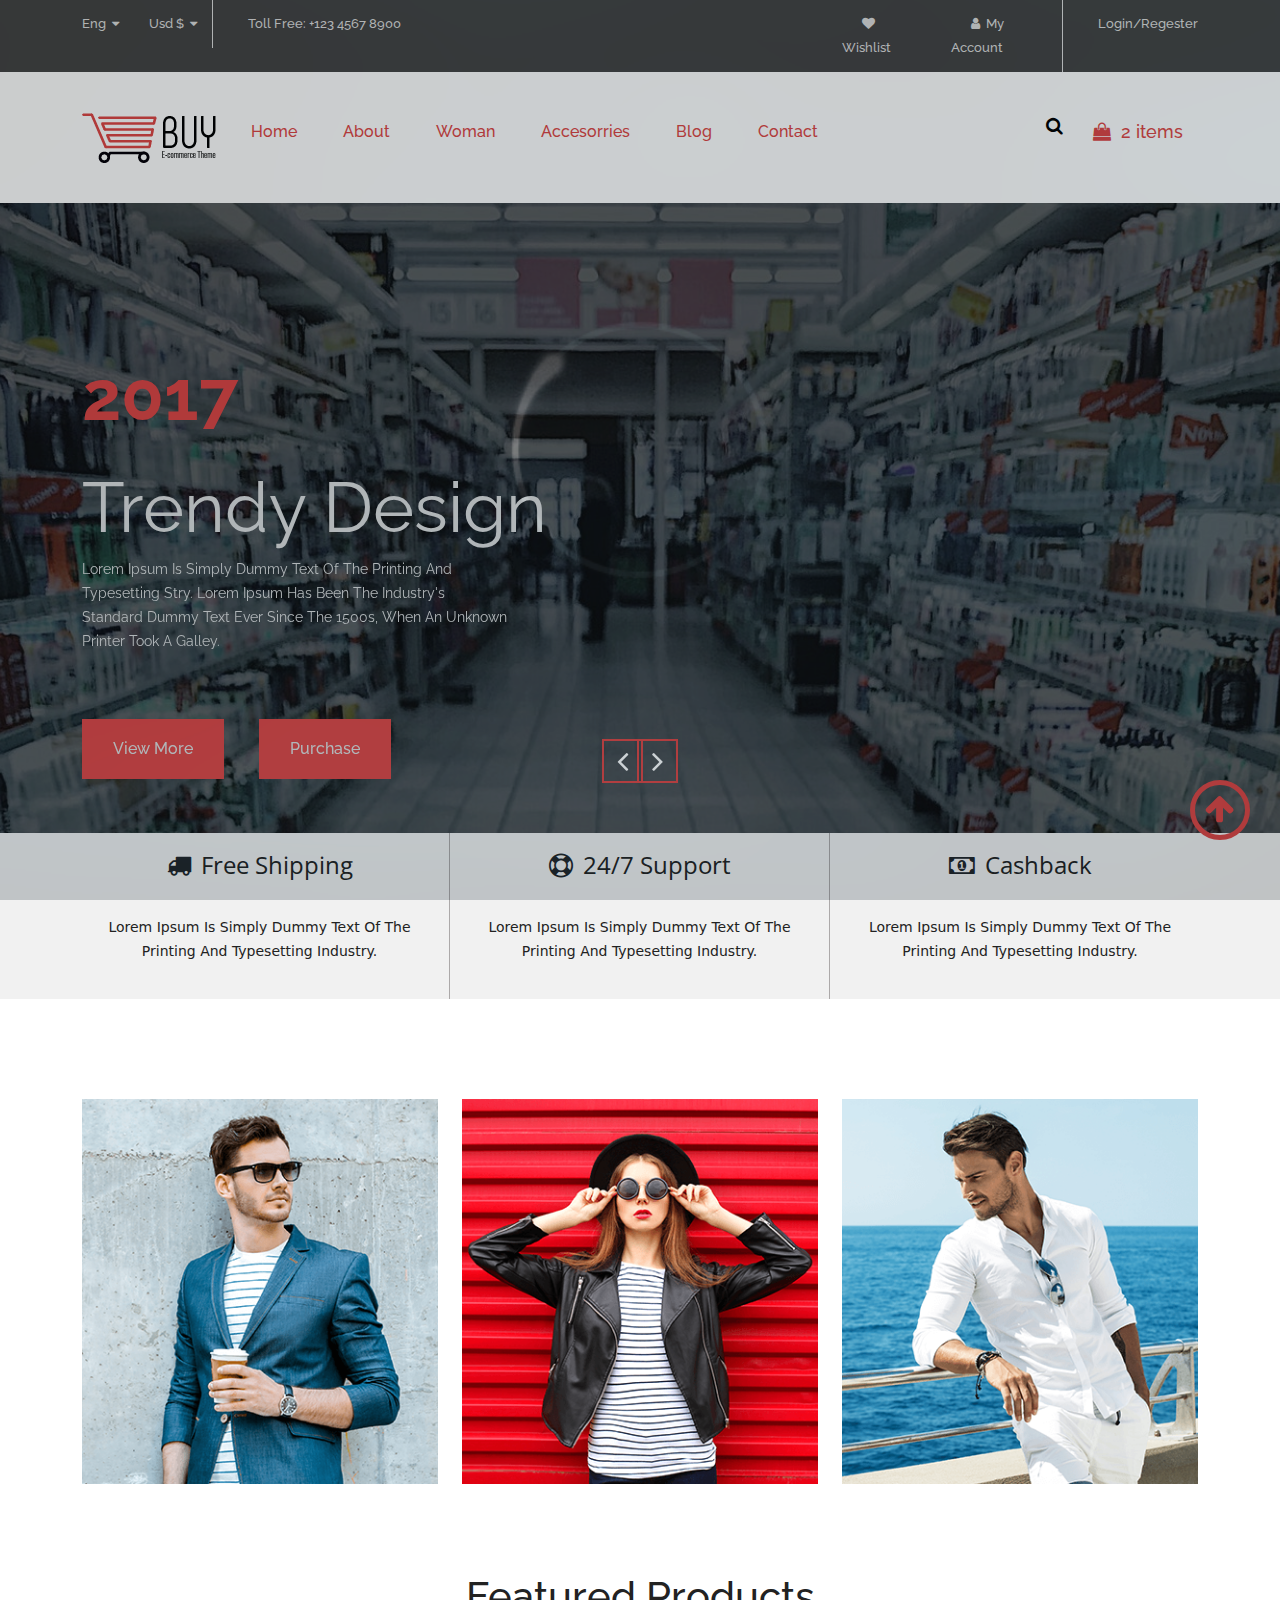
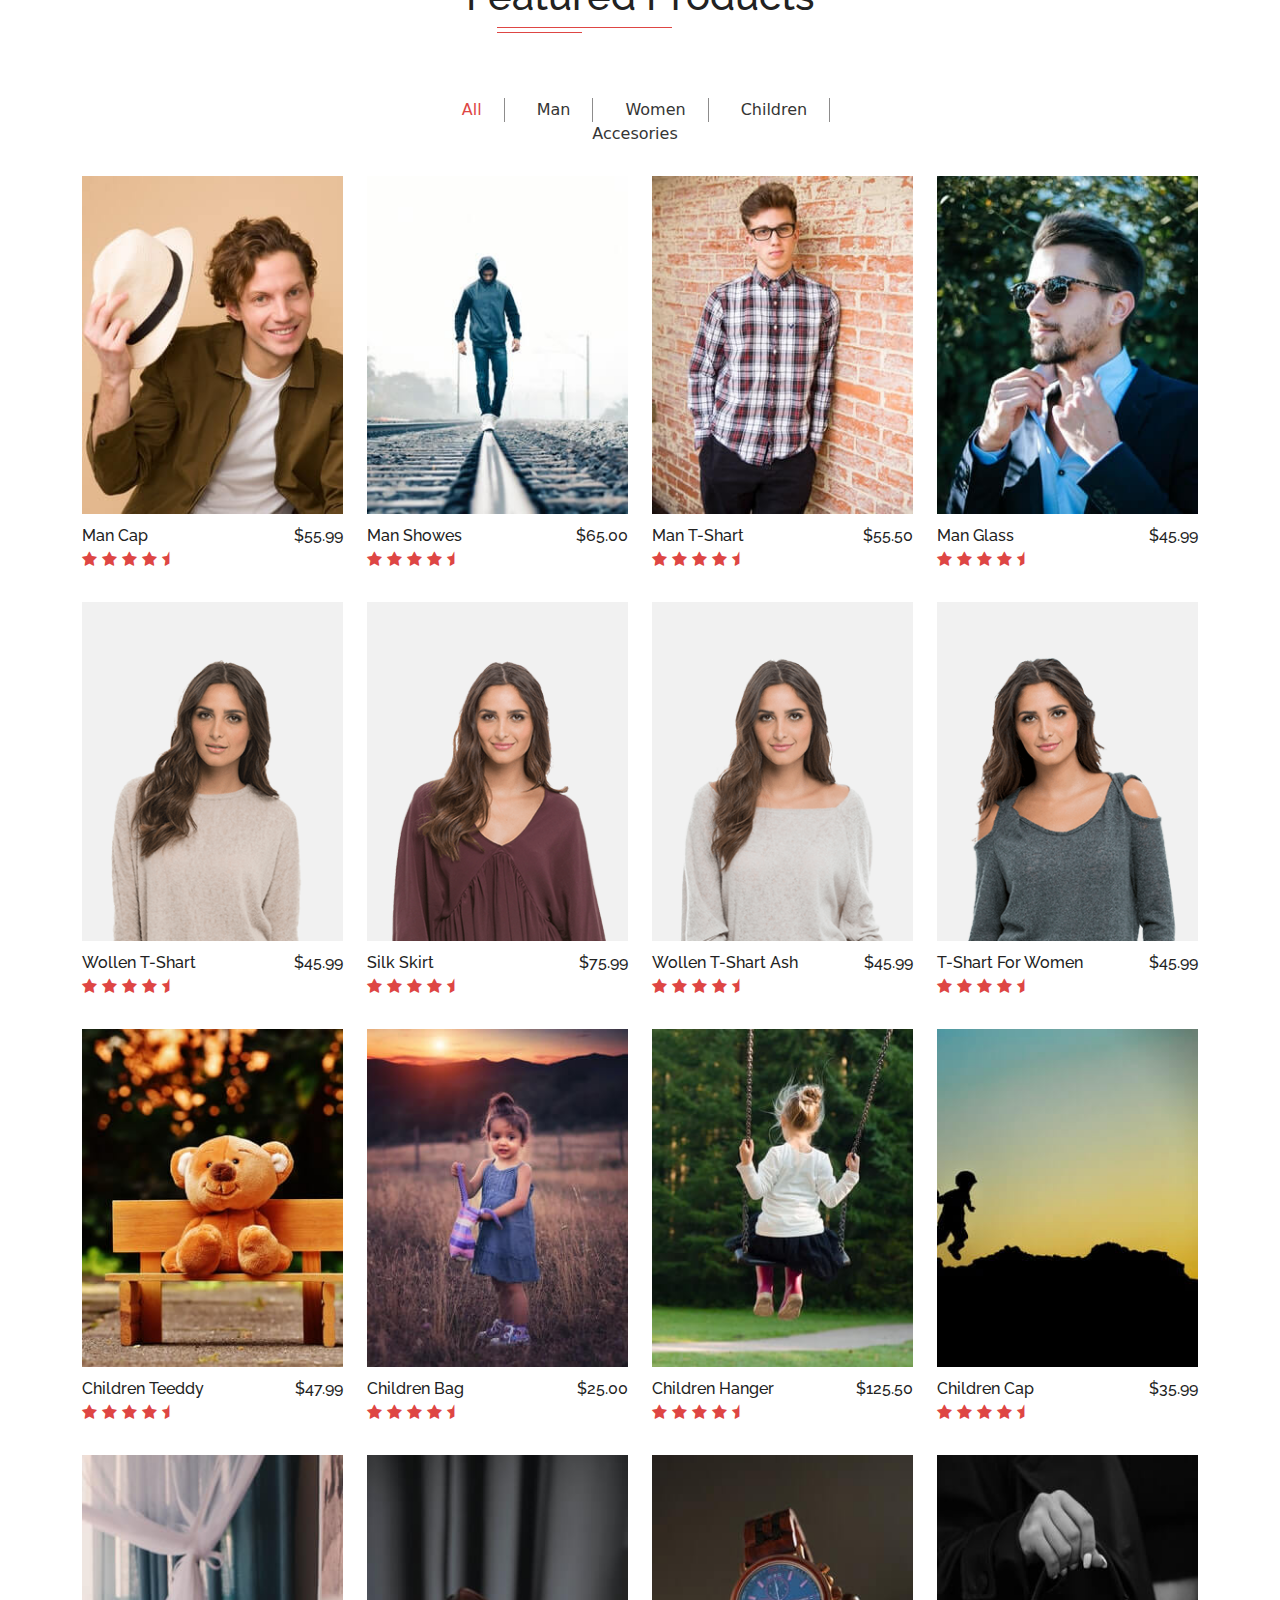
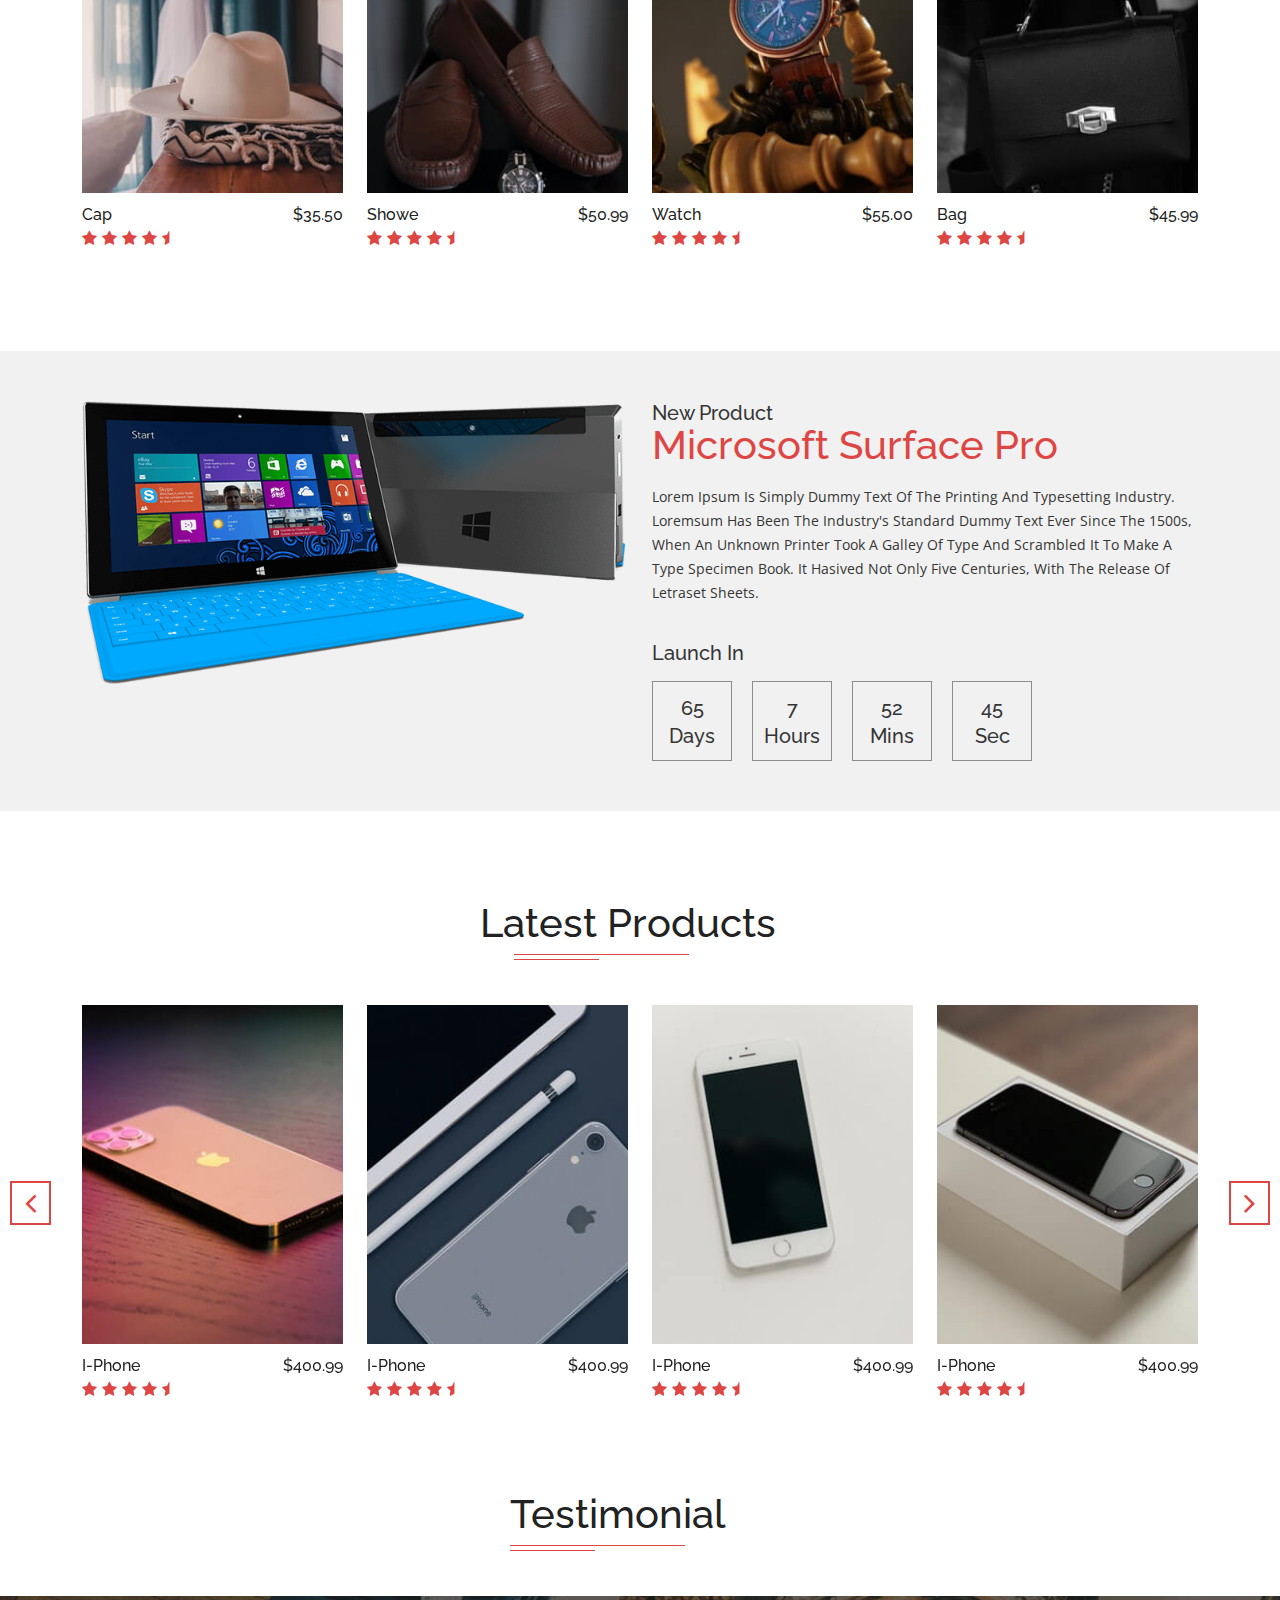
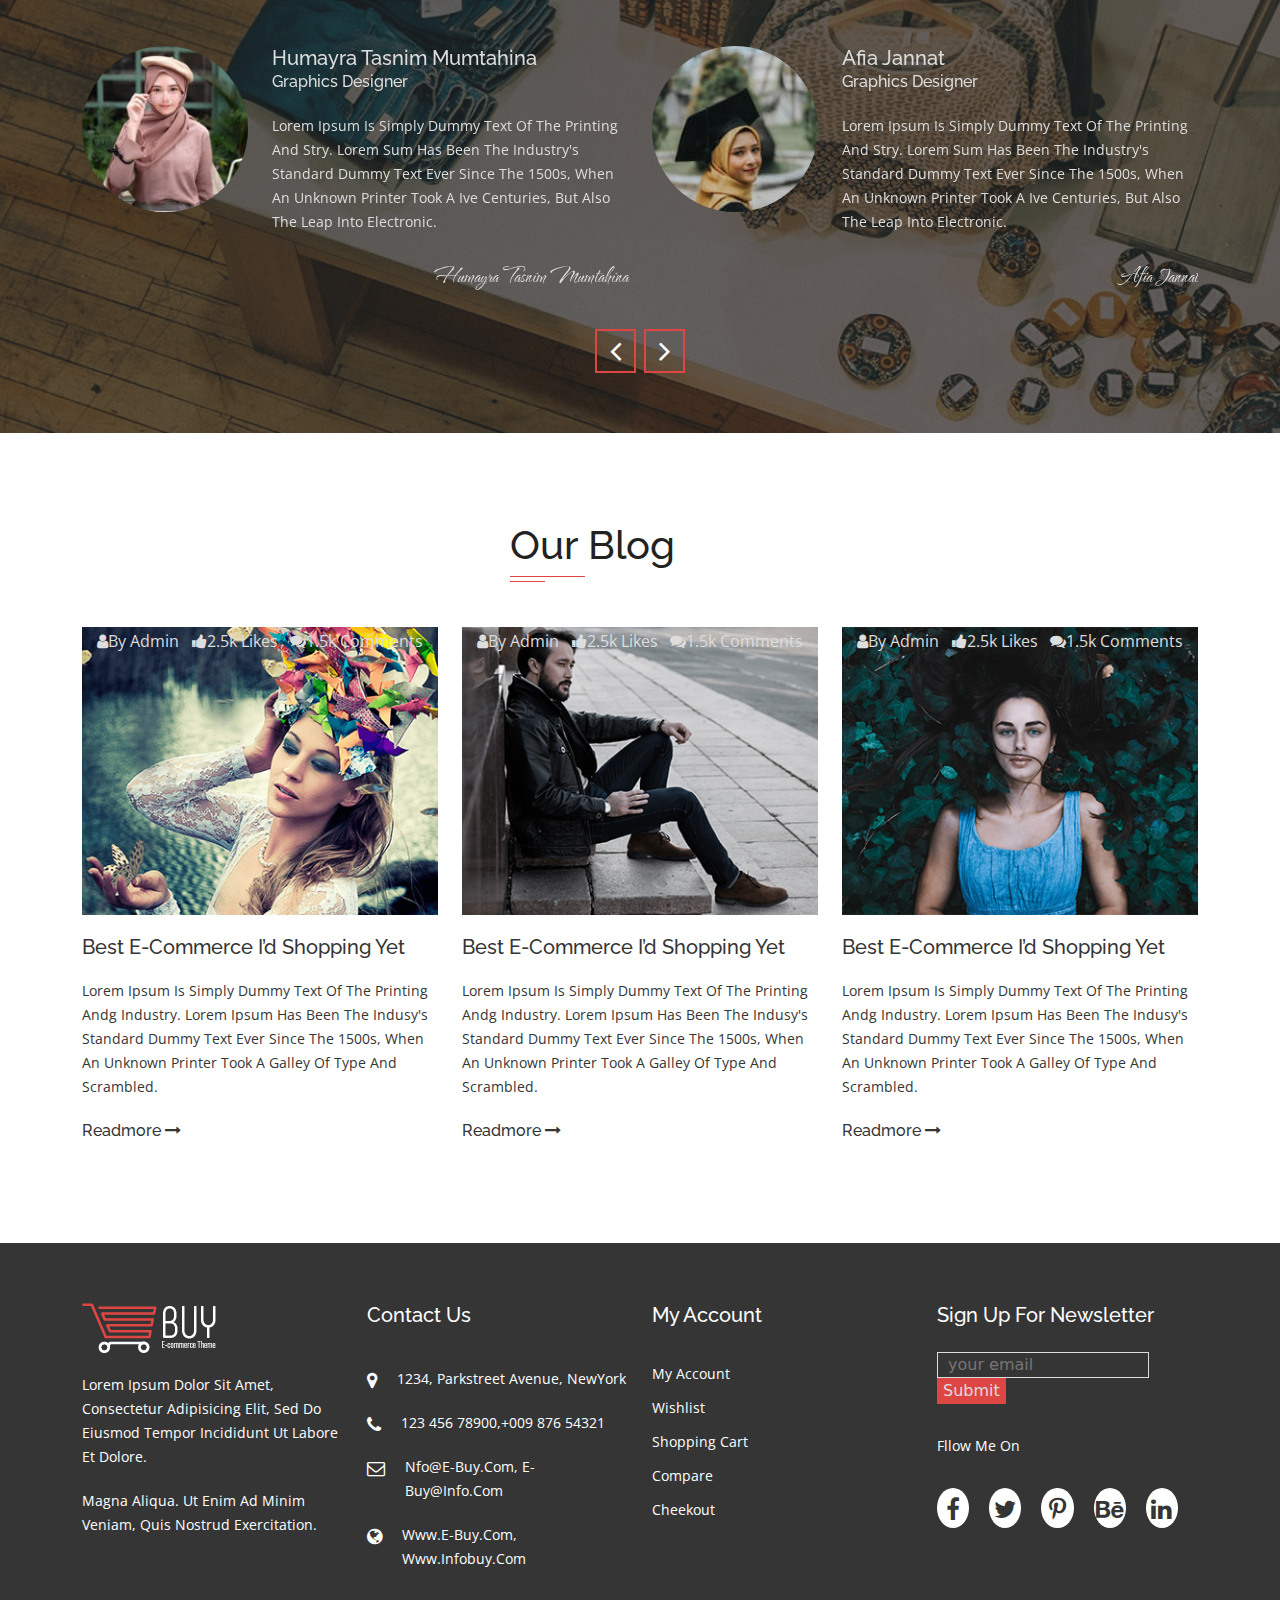
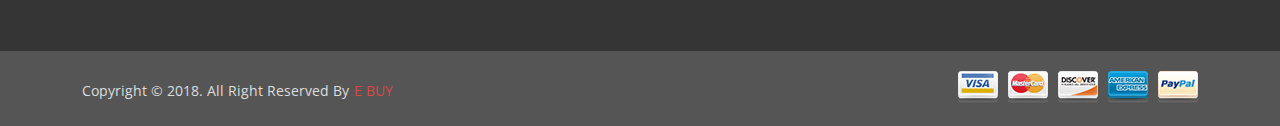
==== commit 6dc605e7: "some change" ====
--- a/index.html
+++ b/index.html
@@ -17,11 +17,10 @@
 </head>
 
 <body>
-    <!-- preeloader html starts -->
+    <!-- preloader html starts -->
     <section id="preloader-bg">
-        <img class="w-100" src="images/Loader-Flash-of-Light.gif" alt="preloader">
     </section>
-    <!-- preeloader html starts -->
+    <!-- preloader html starts -->
 
 
     <!-- back to top button html starts -->
--- a/css/responsive.css
+++ b/css/responsive.css
@@ -132,6 +132,12 @@
             }
             #up-product-bg .up-product-slider .box .img-section .overlay ul li a i {
                 font-size: 16px !important;
+            }
+            #up-product-bg .prevarrow {
+                display: none !important;
+            }
+            #up-product-bg .nextarrow {
+                display: none !important;
             }
             /* ----- up-product extra small device responsive ends ----- */
             /* ----- testimonials extra small device responsive starts ----- */
--- a/css/style.css
+++ b/css/style.css
@@ -32,7 +32,7 @@
 #preloader-bg {
     width: 100%;
     height: 100vh;
-    background: black;
+    background: white url(../images/Loader-Flash-of-Light.gif) no-repeat center/cover;
     display: -webkit-box;
     display: -ms-flexbox;
     display: flex;
@@ -44,13 +44,12 @@
     justify-content: center;
     position: fixed;
     z-index: 9999999999999999999;
-    display: none;
 }
 
 #preloader-bg img {
+    background-position: center;
+    background-repeat: no-repeat;
     background-size: cover;
-    background-repeat: no-repeat;
-    background-position: center;
 }
 
 
@@ -1819,7 +1818,7 @@
     line-height: 24px;
 }
 
-#pd-details-bg .product-details .product-head .pt-40 {
+#pd-details-bg .product-details .product-head .pt-30 {
     padding-top: 40px;
     padding-right: 10px;
 }
@@ -2191,6 +2190,7 @@
     font-size: 14px;
     line-height: 24px;
     text-transform: capitalize;
+    margin: 0;
     margin-top: 25px;
 }
 
